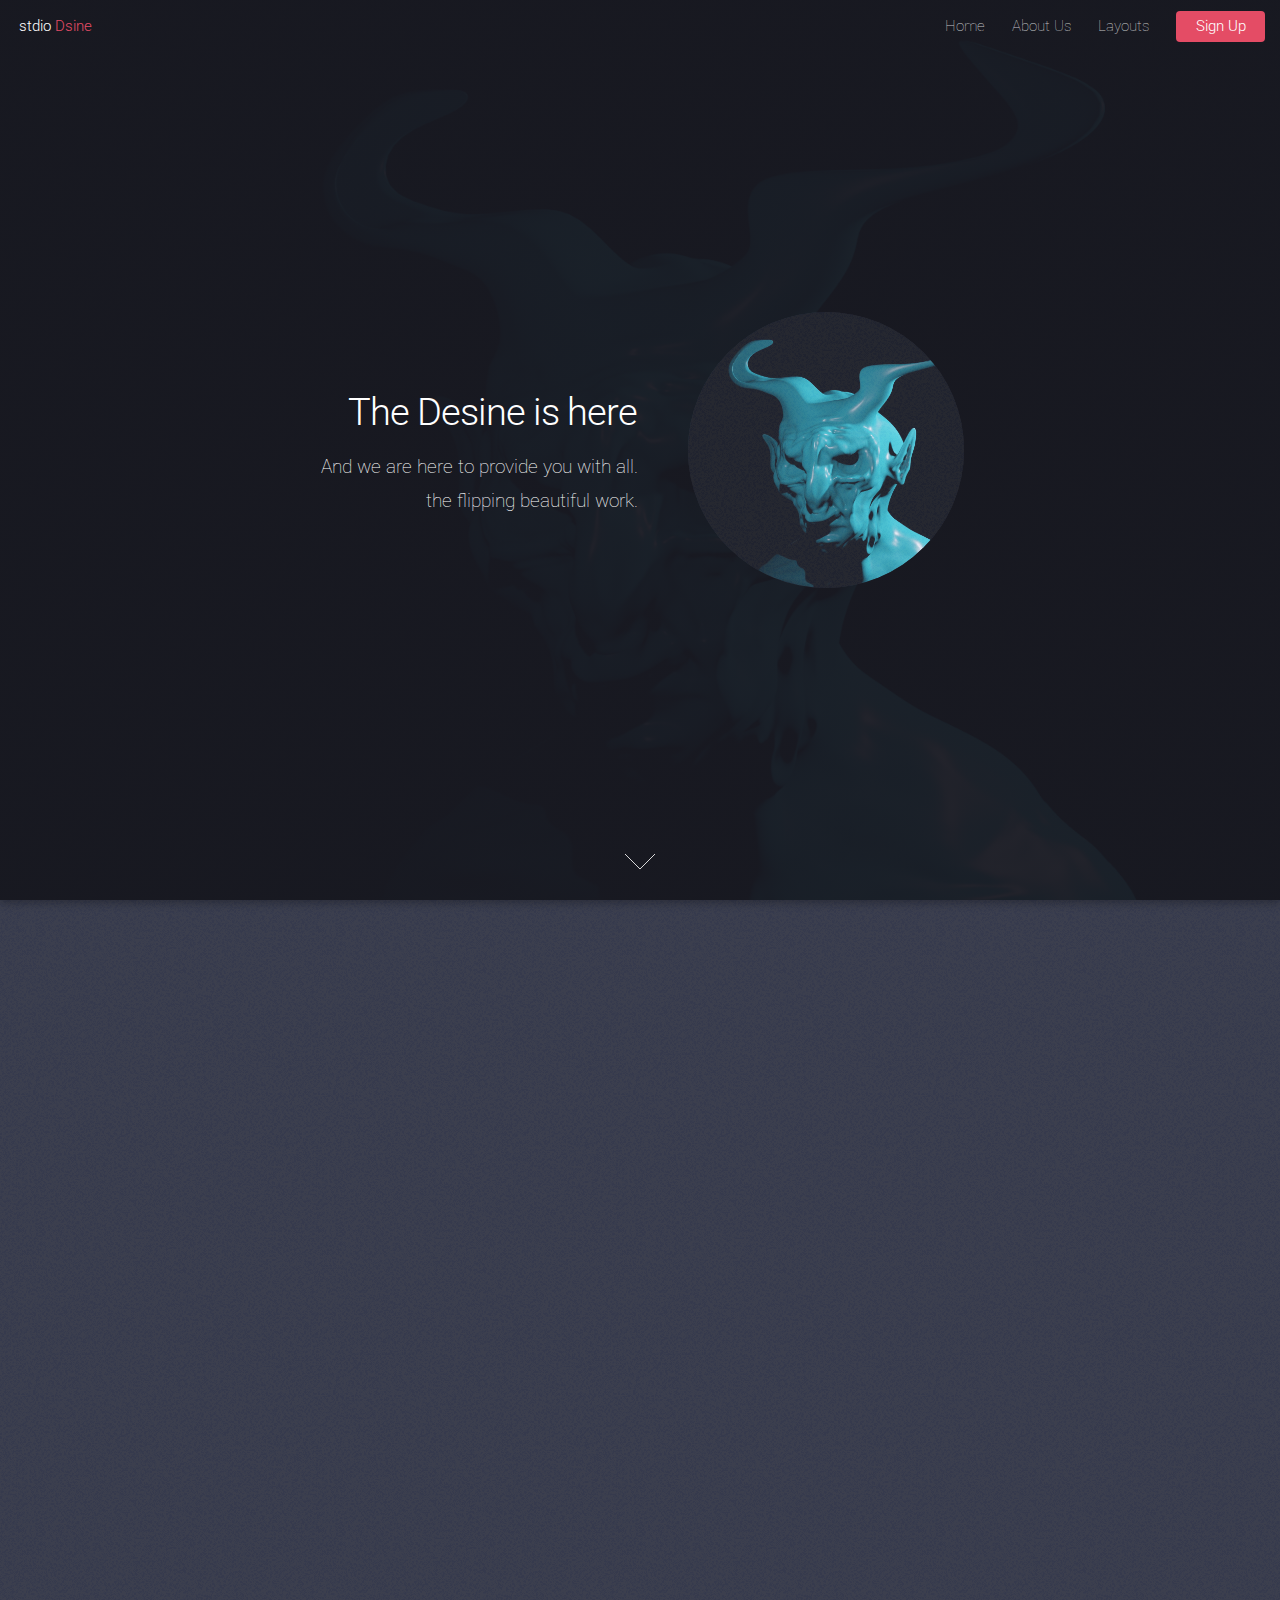
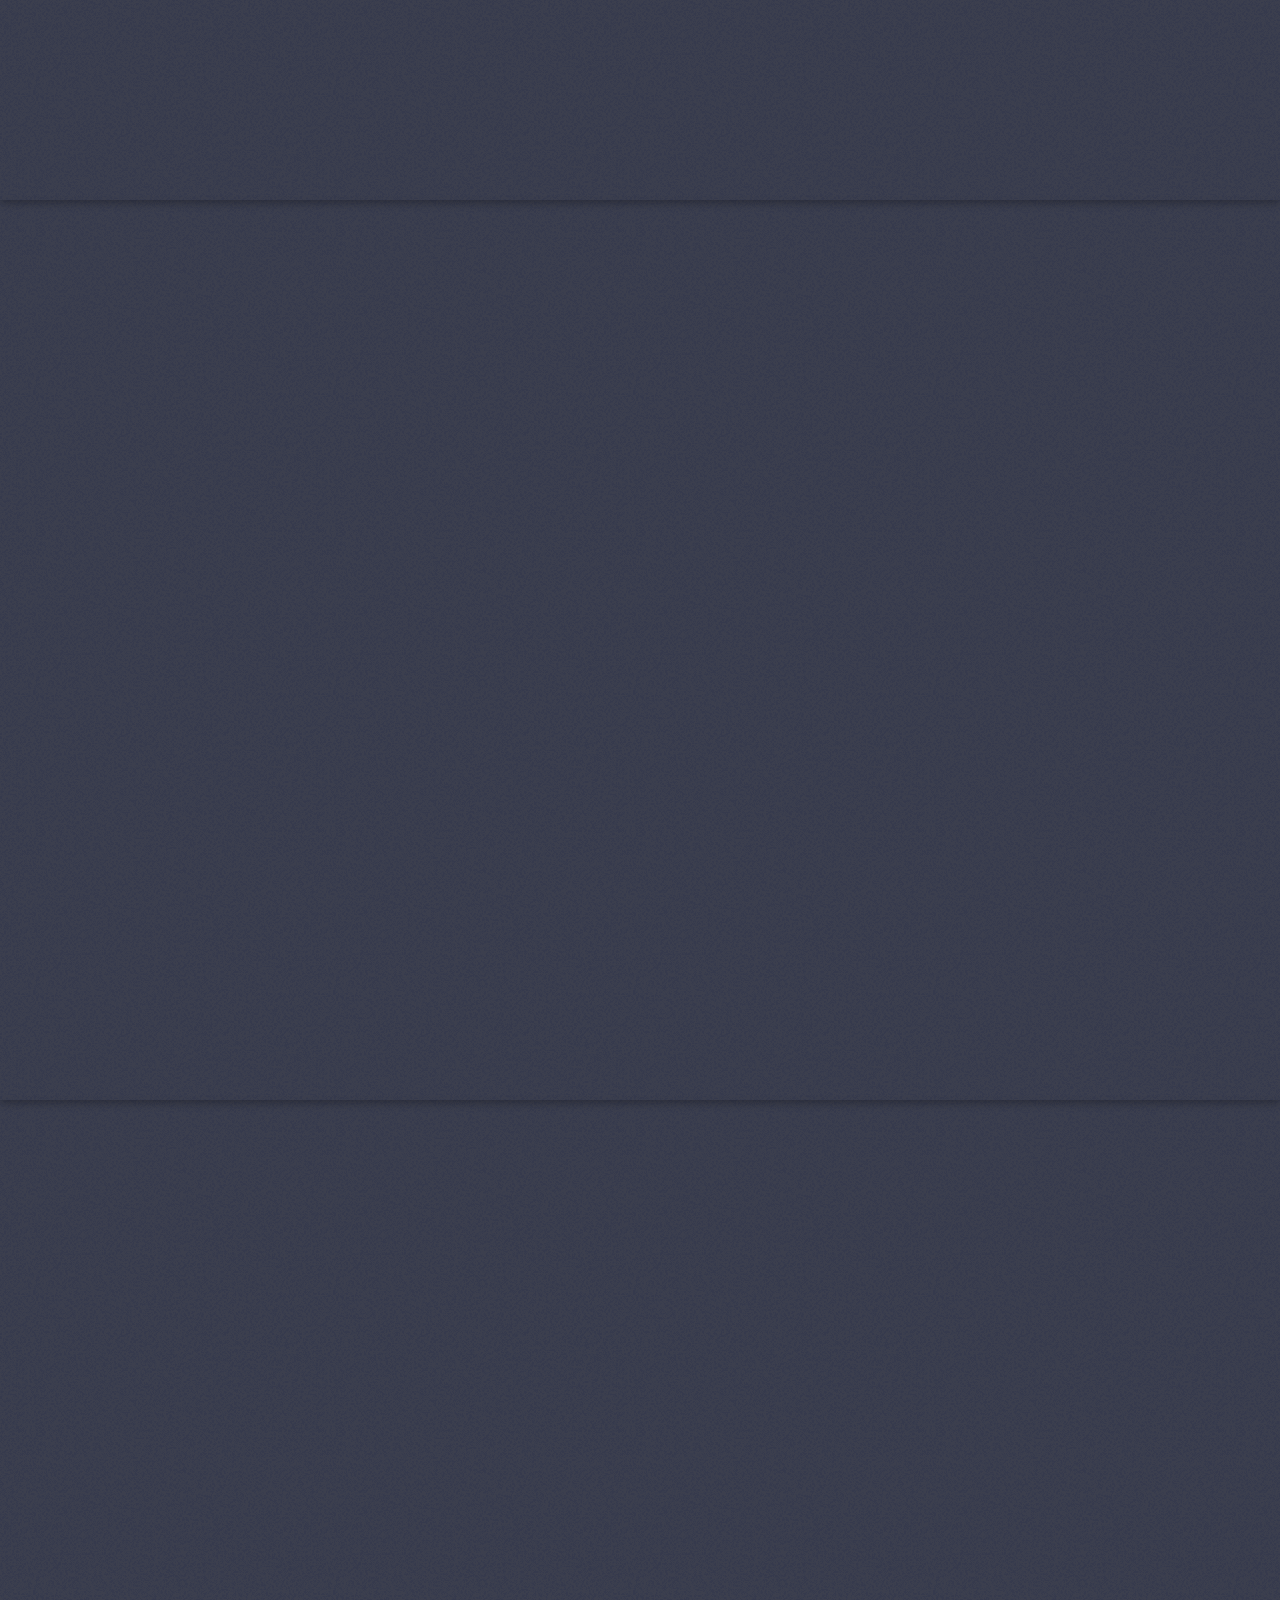
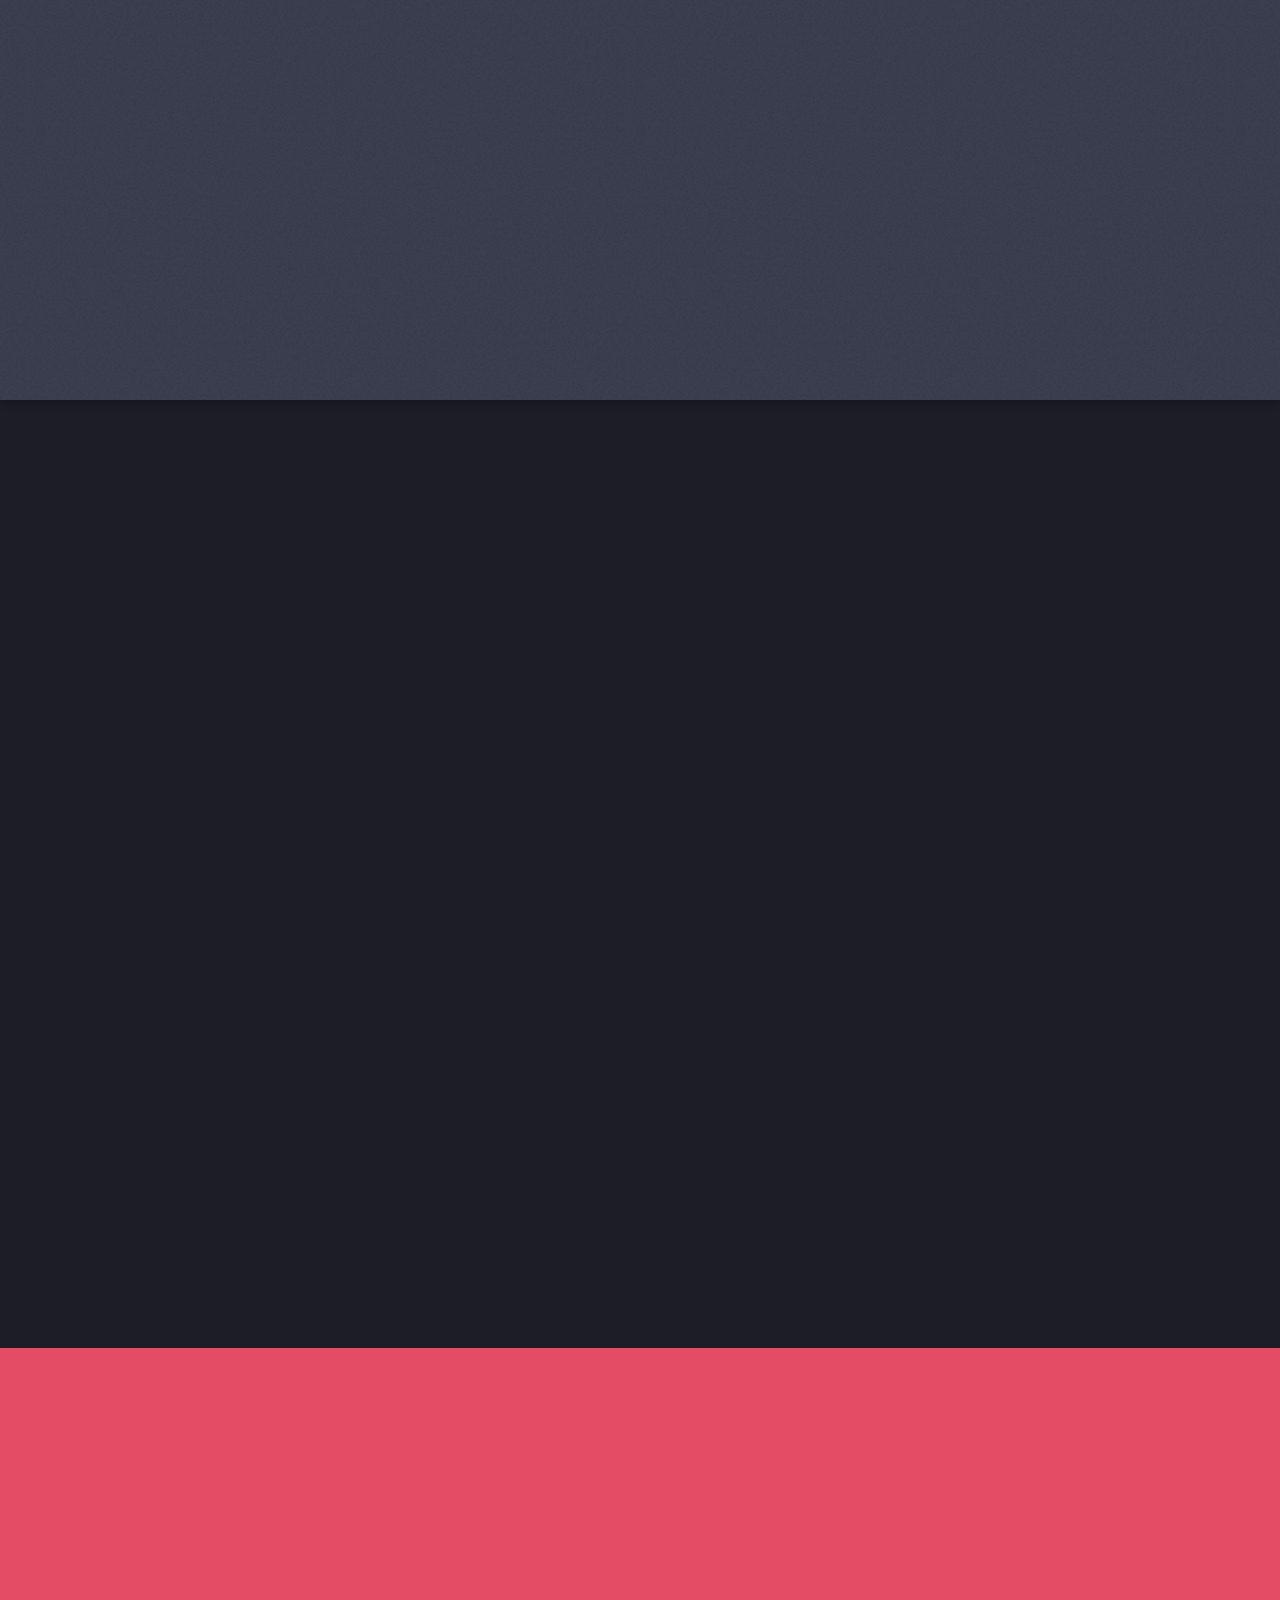
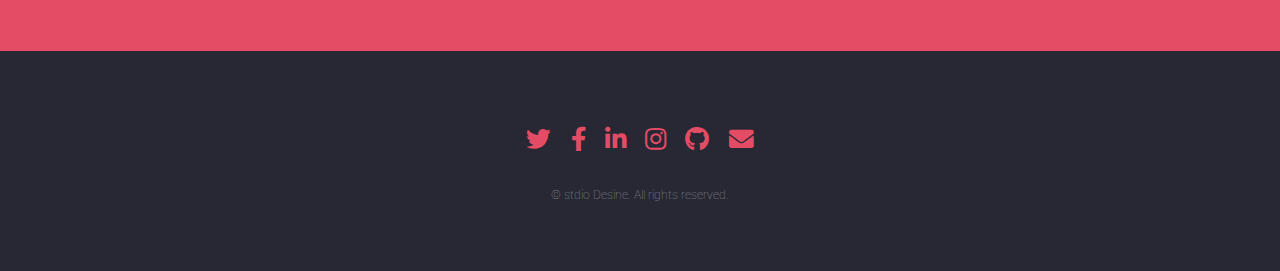
==== index.html @ 1086b734 "initial commit" ====
<!DOCTYPE HTML>
<html>
	<head>
		<title>stdio Dsine</title>
		<meta charset="utf-8" />
		<meta name="viewport" content="width=device-width, initial-scale=1, user-scalable=no" />
		<link rel="stylesheet" href="assets/css/main.css" />
		<noscript><link rel="stylesheet" href="assets/css/noscript.css" /></noscript>
	</head>
	<body class="is-preload landing">
		<div id="page-wrapper">

			<!-- Header -->
				<header id="header">
					<h1 id="logo"><a href="index.html">stdio <span style="color:#e44c65">Dsine</span></a></h1>
					<nav id="nav">
						<ul>
							<li><a href="index.html">Home</a></li>
							<li><a href="about.html">About Us</a></li>
							<li>
								<a href="#">Layouts</a>
								<ul>
									<li><a href="#">Submenu</a></li>
									<li>
										<a href="#">Submenu</a>
										<ul>
											<li><a href="#">Option 1</a></li>
											<li><a href="#">Option 2</a></li>
											<li><a href="#">Option 3</a></li>
											<li><a href="#">Option 4</a></li>
										</ul>
									</li>
								</ul>
							</li>
							<li><a href="#" class="button primary">Sign Up</a></li>
						</ul>
					</nav>
				</header>

			<!-- Banner -->
				<section id="banner">
					<div class="content">
						<header>
							<h2>The Desine is here</h2>
							<p>And we are here to provide you with all.<br />
							the flipping beautiful work.</p>
						</header>
						<span class="image"><img src="images/pic01.jpg" alt="" /></span>
					</div>
					<a href="#one" class="goto-next scrolly">Next</a>
				</section>

			<!-- One -->
				<section id="one" class="spotlight style1 bottom">
					<span class="image fit main"><img src="images/pic02.jpg" alt="" /></span>
					<div class="content">
						<div class="container">
							<div class="row">
								<div class="col-4 col-12-medium">
									<header>
										<h2>Our Legacy</h2>
										<p>a bit about the legacy of stdio Dsine</p>
									</header>
								</div>
								<div class="col-4 col-12-medium">
									<p>Feugiat accumsan lorem eu ac lorem amet sed accumsan donec.
									Blandit orci porttitor semper. Arcu phasellus tortor enim mi
									nisi praesent dolor adipiscing. Integer mi sed nascetur cep aliquet
									augue varius tempus lobortis porttitor accumsan consequat
									adipiscing lorem dolor.</p>
								</div>
								<div class="col-4 col-12-medium">
									<p>Morbi enim nascetur et placerat lorem sed iaculis neque ante
									adipiscing adipiscing metus massa. Blandit orci porttitor semper.
									Arcu phasellus tortor enim mi mi nisi praesent adipiscing. Integer
									mi sed nascetur cep aliquet augue varius tempus. Feugiat lorem
									ipsum dolor nullam.</p>
								</div>
							</div>
						</div>
					</div>
					<a href="#two" class="goto-next scrolly">Next</a>
				</section>

			<!-- Two -->
				<section id="two" class="spotlight style2 right">
					<span class="image fit main"><img src="images/pic03.jpg" alt="" /></span>
					<div class="content">
						<header>
							<h2>Our Recent Works</h2>
							<p>a bit about the recent works of stdio Dsine</p>
						</header>
						<p>Feugiat accumsan lorem eu ac lorem amet ac arcu phasellus tortor enim mi mi nisi praesent adipiscing. Integer mi sed nascetur cep aliquet augue varius tempus lobortis porttitor lorem et accumsan consequat adipiscing lorem.</p>
						<ul class="actions">
							<li><a href="#" class="button">Learn More</a></li>
						</ul>
					</div>
					<a href="#three" class="goto-next scrolly">Next</a>
				</section>

			<!-- Three -->
				<section id="three" class="spotlight style3 left">
					<span class="image fit main bottom"><img src="images/pic04.jpg" alt="" /></span>
					<div class="content">
						<header>
							<h2>Our Organisation</h2>
							<p>a bit about the organisation of stdio Dsine</p>
						</header>
						<p>Feugiat accumsan lorem eu ac lorem amet ac arcu phasellus tortor enim mi mi nisi praesent adipiscing. Integer mi sed nascetur cep aliquet augue varius tempus lobortis porttitor lorem et accumsan consequat adipiscing lorem.</p>
						<ul class="actions">
							<li><a href="#" class="button">Learn More</a></li>
						</ul>
					</div>
					<a href="#four" class="goto-next scrolly">Next</a>
				</section>

			<!-- Four -->
				<section id="four" class="wrapper style1 special fade-up">
					<div class="container">
						<header class="major">
							<h2>Our Services</h2>
							<p>a bit about the services of stdio Dsine</p>
						</header>
						<div class="box alt">
							<div class="row gtr-uniform">
								<section class="col-4 col-6-medium col-12-xsmall">
									<span class="icon solid alt major fa-chart-area"></span>
									<h3>Production</h3>
									<p>Feugiat accumsan lorem eu ac lorem amet accumsan donec. Blandit orci porttitor.</p>
								</section>
								<section class="col-4 col-6-medium col-12-xsmall">
									<span class="icon solid alt major fa-comment"></span>
									<h3>Post Production</h3>
									<p>Feugiat accumsan lorem eu ac lorem amet accumsan donec. Blandit orci porttitor.</p>
								</section>
								<section class="col-4 col-6-medium col-12-xsmall">
									<span class="icon solid alt major fa-flask"></span>
									<h3>Visual FX</h3>
									<p>Feugiat accumsan lorem eu ac lorem amet accumsan donec. Blandit orci porttitor.</p>
								</section>
								<section class="col-4 col-6-medium col-12-xsmall">
									<span class="icon solid alt major fa-paper-plane"></span>
									<h3>Mo-Cob</h3>
									<p>Feugiat accumsan lorem eu ac lorem amet accumsan donec. Blandit orci porttitor.</p>
								</section>
								<section class="col-4 col-6-medium col-12-xsmall">
									<span class="icon solid alt major fa-file"></span>
									<h3>Co-Working Space</h3>
									<p>Feugiat accumsan lorem eu ac lorem amet accumsan donec. Blandit orci porttitor.</p>
								</section>
								<section class="col-4 col-6-medium col-12-xsmall">
									<span class="icon solid alt major fa-lock"></span>
									<h3>Intelligence & AI</h3>
									<p>Feugiat accumsan lorem eu ac lorem amet accumsan donec. Blandit orci porttitor.</p>
								</section>
							</div>
						</div>
						<footer class="major">
							<ul class="actions special">
								<li><a href="#" class="button">Check Out</a></li>
							</ul>
						</footer>
					</div>
				</section>

			<!-- Five -->
				<section id="five" class="wrapper style2 special fade">
					<div class="container">
						<header>
							<h2>Get in Touch</h2>
							<p>You're more than Welcome to join us</p>
						</header>
						<form method="post" action="#" class="cta">
							<div class="row gtr-uniform gtr-50">
								<div class="col-8 col-12-xsmall"><input type="email" name="email" id="email" placeholder="Your Email Address" /></div>
								<div class="col-4 col-12-xsmall"><input type="submit" value="Get Started" class="fit primary" /></div>
							</div>
						</form>
					</div>
				</section>

			<!-- Footer -->
				<footer id="footer">
					<ul class="icons">
						<li><a href="#" class="icon brands fa-twitter"><span class="label">Twitter</span></a></li>
						<li><a href="#" class="icon brands fa-facebook-f"><span class="label">Facebook</span></a></li>
						<li><a href="#" class="icon brands fa-linkedin-in"><span class="label">LinkedIn</span></a></li>
						<li><a href="#" class="icon brands fa-instagram"><span class="label">Instagram</span></a></li>
						<li><a href="#" class="icon brands fa-github"><span class="label">GitHub</span></a></li>
						<li><a href="#" class="icon solid fa-envelope"><span class="label">Email</span></a></li>
					</ul>
					<ul class="copyright">
						<li>&copy; stdio Desine. All rights reserved.</li>
					</ul>
				</footer>

		</div>

		<!-- Scripts -->
			<script src="assets/js/jquery.min.js"></script>
			<script src="assets/js/jquery.scrolly.min.js"></script>
			<script src="assets/js/jquery.dropotron.min.js"></script>
			<script src="assets/js/jquery.scrollex.min.js"></script>
			<script src="assets/js/browser.min.js"></script>
			<script src="assets/js/breakpoints.min.js"></script>
			<script src="assets/js/util.js"></script>
			<script src="assets/js/main.js"></script>

	</body>
</html>
---- assets/css/main.css ----
@import url("fontawesome-all.min.css");
@import url("https://fonts.googleapis.com/css?family=Roboto:100,300,100italic,300italic");

html, body, div, span, applet, object,
iframe, h1, h2, h3, h4, h5, h6, p, blockquote,
pre, a, abbr, acronym, address, big, cite,
code, del, dfn, em, img, ins, kbd, q, s, samp,
small, strike, strong, sub, sup, tt, var, b,
u, i, center, dl, dt, dd, ol, ul, li, fieldset,
form, label, legend, table, caption, tbody,
tfoot, thead, tr, th, td, article, aside,
canvas, details, embed, figure, figcaption,
footer, header, hgroup, menu, nav, output, ruby,
section, summary, time, mark, audio, video {
	margin: 0;
	padding: 0;
	border: 0;
	font-size: 100%;
	font: inherit;
	vertical-align: baseline;}

article, aside, details, figcaption, figure,
footer, header, hgroup, menu, nav, section {
	display: block;}

body {
	line-height: 1;
}

ol, ul {
	list-style: none;
}

blockquote, q {
	quotes: none;
}

	blockquote:before, blockquote:after, q:before, q:after {
		content: '';
		content: none;
	}

table {
	border-collapse: collapse;
	border-spacing: 0;
}

body {
	-webkit-text-size-adjust: none;
}

mark {
	background-color: transparent;
	color: inherit;
}

input::-moz-focus-inner {
	border: 0;
	padding: 0;
}

input, select, textarea {
	-moz-appearance: none;
	-webkit-appearance: none;
	-ms-appearance: none;
	appearance: none;
}

/* Basic */

	html {
		box-sizing: border-box;
	}

	*, *:before, *:after {
		box-sizing: inherit;
	}

	html, body {
		background: #1c1d26;
	}

	body.is-preload *, body.is-preload *:before, body.is-preload *:after {
		-moz-animation: none !important;
		-webkit-animation: none !important;
		-ms-animation: none !important;
		animation: none !important;
		-moz-transition: none !important;
		-webkit-transition: none !important;
		-ms-transition: none !important;
		transition: none !important;
	}

	body, input, select, textarea {
		color: rgba(255, 255, 255, 0.75);
		font-family: "Roboto", Helvetica, sans-serif;
		font-size: 15pt;
		font-weight: 100;
		line-height: 1.75em;
	}

	a {
		-moz-transition: border-color 0.2s ease-in-out, color 0.2s ease-in-out;
		-webkit-transition: border-color 0.2s ease-in-out, color 0.2s ease-in-out;
		-ms-transition: border-color 0.2s ease-in-out, color 0.2s ease-in-out;
		transition: border-color 0.2s ease-in-out, color 0.2s ease-in-out;
		border-bottom: dotted 1px;
		color: #e44c65;
		text-decoration: none;
	}

		a:hover {
			color: #e44c65 !important;
			border-bottom-color: transparent;
		}

	strong, b {
		color: #ffffff;
		font-weight: 300;
	}

	em, i {
		font-style: italic;
	}

	p {
		margin: 0 0 2em 0;
	}

	h1, h2, h3, h4, h5, h6 {
		color: #ffffff;
		font-weight: 300;
		line-height: 1em;
		margin: 0 0 1em 0;
	}

		h1 a, h2 a, h3 a, h4 a, h5 a, h6 a {
			color: inherit;
			border: 0;
		}

	h2 {
		font-size: 2em;
		line-height: 1.5em;
		letter-spacing: -0.025em;
	}

	h3 {
		font-size: 1.35em;
		line-height: 1.5em;
	}

	h4 {
		font-size: 1.1em;
		line-height: 1.5em;
	}

	h5 {
		font-size: 0.9em;
		line-height: 1.5em;
	}

	h6 {
		font-size: 0.7em;
		line-height: 1.5em;
	}

	sub {
		font-size: 0.8em;
		position: relative;
		top: 0.5em;
	}

	sup {
		font-size: 0.8em;
		position: relative;
		top: -0.5em;
	}

	hr {
		border: 0;
		border-bottom: solid 1px rgba(255, 255, 255, 0.3);
		margin: 3em 0;
	}

		hr.major {
			margin: 4em 0;
		}

	blockquote {
		border-left: solid 4px rgba(255, 255, 255, 0.3);
		font-style: italic;
		margin: 0 0 2em 0;
		padding: 0.5em 0 0.5em 2em;
	}

	code {
		background: rgba(255, 255, 255, 0.075);
		border-radius: 4px;
		font-family: "Courier New", monospace;
		font-size: 0.9em;
		margin: 0 0.25em;
		padding: 0.25em 0.65em;
	}

	pre {
		-webkit-overflow-scrolling: touch;
		font-family: "Courier New", monospace;
		font-size: 0.9em;
		margin: 0 0 2em 0;
	}

		pre code {
			display: block;
			line-height: 1.75em;
			padding: 1em 1.5em;
			overflow-x: auto;
		}

	.align-left {
		text-align: left;
	}

	.align-center {
		text-align: center;
	}

	.align-right {
		text-align: right;
	}

/* Loader */

	@-moz-keyframes spinner-show {
		0% {
			opacity: 0;
		}

		100% {
			opacity: 1;
		}
	}

	@-webkit-keyframes spinner-show {
		0% {
			opacity: 0;
		}

		100% {
			opacity: 1;
		}
	}

	@-ms-keyframes spinner-show {
		0% {
			opacity: 0;
		}

		100% {
			opacity: 1;
		}
	}

	@keyframes spinner-show {
		0% {
			opacity: 0;
		}

		100% {
			opacity: 1;
		}
	}

	@-moz-keyframes spinner-hide {
		0% {
			color: rgba(255, 255, 255, 0.15);
			z-index: 100001;
			-moz-transform: scale(1) rotate(0deg);
			-webkit-transform: scale(1) rotate(0deg);
			-ms-transform: scale(1) rotate(0deg);
			transform: scale(1) rotate(0deg);
		}

		99% {
			color: #1c1d26;
			z-index: 100001;
			-moz-transform: scale(0.5) rotate(360deg);
			-webkit-transform: scale(0.5) rotate(360deg);
			-ms-transform: scale(0.5) rotate(360deg);
			transform: scale(0.5) rotate(360deg);
		}

		100% {
			color: #1c1d26;
			z-index: -1;
			-moz-transform: scale(0.5) rotate(360deg);
			-webkit-transform: scale(0.5) rotate(360deg);
			-ms-transform: scale(0.5) rotate(360deg);
			transform: scale(0.5) rotate(360deg);
		}
	}

	@-webkit-keyframes spinner-hide {
		0% {
			color: rgba(255, 255, 255, 0.15);
			z-index: 100001;
			-moz-transform: scale(1) rotate(0deg);
			-webkit-transform: scale(1) rotate(0deg);
			-ms-transform: scale(1) rotate(0deg);
			transform: scale(1) rotate(0deg);
		}

		99% {
			color: #1c1d26;
			z-index: 100001;
			-moz-transform: scale(0.5) rotate(360deg);
			-webkit-transform: scale(0.5) rotate(360deg);
			-ms-transform: scale(0.5) rotate(360deg);
			transform: scale(0.5) rotate(360deg);
		}

		100% {
			color: #1c1d26;
			z-index: -1;
			-moz-transform: scale(0.5) rotate(360deg);
			-webkit-transform: scale(0.5) rotate(360deg);
			-ms-transform: scale(0.5) rotate(360deg);
			transform: scale(0.5) rotate(360deg);
		}
	}

	@-ms-keyframes spinner-hide {
		0% {
			color: rgba(255, 255, 255, 0.15);
			z-index: 100001;
			-moz-transform: scale(1) rotate(0deg);
			-webkit-transform: scale(1) rotate(0deg);
			-ms-transform: scale(1) rotate(0deg);
			transform: scale(1) rotate(0deg);
		}

		99% {
			color: #1c1d26;
			z-index: 100001;
			-moz-transform: scale(0.5) rotate(360deg);
			-webkit-transform: scale(0.5) rotate(360deg);
			-ms-transform: scale(0.5) rotate(360deg);
			transform: scale(0.5) rotate(360deg);
		}

		100% {
			color: #1c1d26;
			z-index: -1;
			-moz-transform: scale(0.5) rotate(360deg);
			-webkit-transform: scale(0.5) rotate(360deg);
			-ms-transform: scale(0.5) rotate(360deg);
			transform: scale(0.5) rotate(360deg);
		}
	}

	@keyframes spinner-hide {
		0% {
			color: rgba(255, 255, 255, 0.15);
			z-index: 100001;
			-moz-transform: scale(1) rotate(0deg);
			-webkit-transform: scale(1) rotate(0deg);
			-ms-transform: scale(1) rotate(0deg);
			transform: scale(1) rotate(0deg);
		}

		99% {
			color: #1c1d26;
			z-index: 100001;
			-moz-transform: scale(0.5) rotate(360deg);
			-webkit-transform: scale(0.5) rotate(360deg);
			-ms-transform: scale(0.5) rotate(360deg);
			transform: scale(0.5) rotate(360deg);
		}

		100% {
			color: #1c1d26;
			z-index: -1;
			-moz-transform: scale(0.5) rotate(360deg);
			-webkit-transform: scale(0.5) rotate(360deg);
			-ms-transform: scale(0.5) rotate(360deg);
			transform: scale(0.5) rotate(360deg);
		}
	}

	@-moz-keyframes spinner-rotate {
		0% {
			-moz-transform: scale(1) rotate(0deg);
			-webkit-transform: scale(1) rotate(0deg);
			-ms-transform: scale(1) rotate(0deg);
			transform: scale(1) rotate(0deg);
		}

		100% {
			-moz-transform: scale(1) rotate(360deg);
			-webkit-transform: scale(1) rotate(360deg);
			-ms-transform: scale(1) rotate(360deg);
			transform: scale(1) rotate(360deg);
		}
	}

	@-webkit-keyframes spinner-rotate {
		0% {
			-moz-transform: scale(1) rotate(0deg);
			-webkit-transform: scale(1) rotate(0deg);
			-ms-transform: scale(1) rotate(0deg);
			transform: scale(1) rotate(0deg);
		}

		100% {
			-moz-transform: scale(1) rotate(360deg);
			-webkit-transform: scale(1) rotate(360deg);
			-ms-transform: scale(1) rotate(360deg);
			transform: scale(1) rotate(360deg);
		}
	}

	@-ms-keyframes spinner-rotate {
		0% {
			-moz-transform: scale(1) rotate(0deg);
			-webkit-transform: scale(1) rotate(0deg);
			-ms-transform: scale(1) rotate(0deg);
			transform: scale(1) rotate(0deg);
		}

		100% {
			-moz-transform: scale(1) rotate(360deg);
			-webkit-transform: scale(1) rotate(360deg);
			-ms-transform: scale(1) rotate(360deg);
			transform: scale(1) rotate(360deg);
		}
	}

	@keyframes spinner-rotate {
		0% {
			-moz-transform: scale(1) rotate(0deg);
			-webkit-transform: scale(1) rotate(0deg);
			-ms-transform: scale(1) rotate(0deg);
			transform: scale(1) rotate(0deg);
		}

		100% {
			-moz-transform: scale(1) rotate(360deg);
			-webkit-transform: scale(1) rotate(360deg);
			-ms-transform: scale(1) rotate(360deg);
			transform: scale(1) rotate(360deg);
		}
	}

	@-moz-keyframes overlay-hide {
		0% {
			opacity: 1;
			z-index: 100000;
		}

		15% {
			opacity: 1;
			z-index: 100000;
		}

		99% {
			opacity: 0;
			z-index: 100000;
		}

		100% {
			opacity: 0;
			z-index: -1;
		}
	}

	@-webkit-keyframes overlay-hide {
		0% {
			opacity: 1;
			z-index: 100000;
		}

		15% {
			opacity: 1;
			z-index: 100000;
		}

		99% {
			opacity: 0;
			z-index: 100000;
		}

		100% {
			opacity: 0;
			z-index: -1;
		}
	}

	@-ms-keyframes overlay-hide {
		0% {
			opacity: 1;
			z-index: 100000;
		}

		15% {
			opacity: 1;
			z-index: 100000;
		}

		99% {
			opacity: 0;
			z-index: 100000;
		}

		100% {
			opacity: 0;
			z-index: -1;
		}
	}

	@keyframes overlay-hide {
		0% {
			opacity: 1;
			z-index: 100000;
		}

		15% {
			opacity: 1;
			z-index: 100000;
		}

		99% {
			opacity: 0;
			z-index: 100000;
		}

		100% {
			opacity: 0;
			z-index: -1;
		}
	}

	body.landing {
		text-decoration: none;
	}

		body.landing:before {
			-moz-osx-font-smoothing: grayscale;
			-webkit-font-smoothing: antialiased;
			display: inline-block;
			font-style: normal;
			font-variant: normal;
			text-rendering: auto;
			line-height: 1;
			text-transform: none !important;
			font-family: 'Font Awesome 5 Free';
			font-weight: 900;
		}

		body.landing:before {
			-moz-animation: spinner-show 1.5s 1 0.25s ease forwards, spinner-hide 0.25s ease-in-out forwards !important;
			-webkit-animation: spinner-show 1.5s 1 0.25s ease forwards, spinner-hide 0.25s ease-in-out forwards !important;
			-ms-animation: spinner-show 1.5s 1 0.25s ease forwards, spinner-hide 0.25s ease-in-out forwards !important;
			animation: spinner-show 1.5s 1 0.25s ease forwards, spinner-hide 0.25s ease-in-out forwards !important;
			-moz-transform-origin: 50% 50%;
			-webkit-transform-origin: 50% 50%;
			-ms-transform-origin: 50% 50%;
			transform-origin: 50% 50%;
			color: rgba(255, 255, 255, 0.15);
			content: '\f1ce';
			cursor: default;
			display: block;
			font-size: 2em;
			height: 2em;
			left: 50%;
			line-height: 2em;
			margin: -1em 0 0 -1em;
			opacity: 0;
			position: fixed;
			text-align: center;
			top: 50%;
			width: 2em;
			z-index: -1;
		}

		body.landing:after {
			-moz-animation: overlay-hide 1.5s ease-in forwards !important;
			-webkit-animation: overlay-hide 1.5s ease-in forwards !important;
			-ms-animation: overlay-hide 1.5s ease-in forwards !important;
			animation: overlay-hide 1.5s ease-in forwards !important;
			background: #1c1d26;
			content: '';
			display: block;
			height: 100%;
			left: 0;
			opacity: 0;
			position: fixed;
			top: 0;
			width: 100%;
			z-index: -1;
		}

		body.landing.is-preload:before {
			-moz-animation: spinner-show 1.5s 1 0.25s ease forwards, spinner-rotate 0.75s infinite linear !important;
			-webkit-animation: spinner-show 1.5s 1 0.25s ease forwards, spinner-rotate 0.75s infinite linear !important;
			-ms-animation: spinner-show 1.5s 1 0.25s ease forwards, spinner-rotate 0.75s infinite linear !important;
			animation: spinner-show 1.5s 1 0.25s ease forwards, spinner-rotate 0.75s infinite linear !important;
			z-index: 100001;
		}

		body.landing.is-preload:after {
			-moz-animation: none !important;
			-webkit-animation: none !important;
			-ms-animation: none !important;
			animation: none !important;
			opacity: 1;
			z-index: 100000;
		}

	@media (-webkit-min-device-pixel-ratio: 2) {

		body.landing:before {
			line-height: 2.025em;
		}

	}

/* Container */

	.container {
		margin: 0 auto;
		max-width: calc(100% - 4em);
		width: 70em;
	}

		.container.xsmall {
			width: 17.5em;
		}

		.container.small {
			width: 35em;
		}

		.container.medium {
			width: 52.5em;
		}

		.container.large {
			width: 87.5em;
		}

		.container.xlarge {
			width: 105em;
		}

		.container.max {
			width: 100%;
		}

		@media screen and (max-width: 1280px) {

			.container {
				width: 90%;
				max-width: 100%;
			}

		}

		@media screen and (max-width: 980px) {

			.container {
				width: 100% !important;
			}

		}

/* Row */

	.row {
		display: flex;
		flex-wrap: wrap;
		box-sizing: border-box;
		align-items: stretch;
	}

		.row > * {
			box-sizing: border-box;
		}

		.row.gtr-uniform > * > :last-child {
			margin-bottom: 0;
		}

		.row.aln-left {
			justify-content: flex-start;
		}

		.row.aln-center {
			justify-content: center;
		}

		.row.aln-right {
			justify-content: flex-end;
		}

		.row.aln-top {
			align-items: flex-start;
		}

		.row.aln-middle {
			align-items: center;
		}

		.row.aln-bottom {
			align-items: flex-end;
		}

		.row > .imp {
			order: -1;
		}

		.row > .col-1 {
			width: 8.33333%;
		}

		.row > .off-1 {
			margin-left: 8.33333%;
		}

		.row > .col-2 {
			width: 16.66667%;
		}

		.row > .off-2 {
			margin-left: 16.66667%;
		}

		.row > .col-3 {
			width: 25%;
		}

		.row > .off-3 {
			margin-left: 25%;
		}

		.row > .col-4 {
			width: 33.33333%;
		}

		.row > .off-4 {
			margin-left: 33.33333%;
		}

		.row > .col-5 {
			width: 41.66667%;
		}

		.row > .off-5 {
			margin-left: 41.66667%;
		}

		.row > .col-6 {
			width: 50%;
		}

		.row > .off-6 {
			margin-left: 50%;
		}

		.row > .col-7 {
			width: 58.33333%;
		}

		.row > .off-7 {
			margin-left: 58.33333%;
		}

		.row > .col-8 {
			width: 66.66667%;
		}

		.row > .off-8 {
			margin-left: 66.66667%;
		}

		.row > .col-9 {
			width: 75%;
		}

		.row > .off-9 {
			margin-left: 75%;
		}

		.row > .col-10 {
			width: 83.33333%;
		}

		.row > .off-10 {
			margin-left: 83.33333%;
		}

		.row > .col-11 {
			width: 91.66667%;
		}

		.row > .off-11 {
			margin-left: 91.66667%;
		}

		.row > .col-12 {
			width: 100%;
		}

		.row > .off-12 {
			margin-left: 100%;
		}

		.row.gtr-0 {
			margin-top: 0;
			margin-left: 0em;
		}

			.row.gtr-0 > * {
				padding: 0 0 0 0em;
			}

			.row.gtr-0.gtr-uniform {
				margin-top: 0em;
			}

				.row.gtr-0.gtr-uniform > * {
					padding-top: 0em;
				}

		.row.gtr-25 {
			margin-top: 0;
			margin-left: -0.625em;
		}

			.row.gtr-25 > * {
				padding: 0 0 0 0.625em;
			}

			.row.gtr-25.gtr-uniform {
				margin-top: -0.625em;
			}

				.row.gtr-25.gtr-uniform > * {
					padding-top: 0.625em;
				}

		.row.gtr-50 {
			margin-top: 0;
			margin-left: -1.25em;
		}

			.row.gtr-50 > * {
				padding: 0 0 0 1.25em;
			}

			.row.gtr-50.gtr-uniform {
				margin-top: -1.25em;
			}

				.row.gtr-50.gtr-uniform > * {
					padding-top: 1.25em;
				}

		.row {
			margin-top: 0;
			margin-left: -2.5em;
		}

			.row > * {
				padding: 0 0 0 2.5em;
			}

			.row.gtr-uniform {
				margin-top: -2.5em;
			}

				.row.gtr-uniform > * {
					padding-top: 2.5em;
				}

		.row.gtr-150 {
			margin-top: 0;
			margin-left: -3.75em;
		}

			.row.gtr-150 > * {
				padding: 0 0 0 3.75em;
			}

			.row.gtr-150.gtr-uniform {
				margin-top: -3.75em;
			}

				.row.gtr-150.gtr-uniform > * {
					padding-top: 3.75em;
				}

		.row.gtr-200 {
			margin-top: 0;
			margin-left: -5em;
		}

			.row.gtr-200 > * {
				padding: 0 0 0 5em;
			}

			.row.gtr-200.gtr-uniform {
				margin-top: -5em;
			}

				.row.gtr-200.gtr-uniform > * {
					padding-top: 5em;
				}

		@media screen and (max-width: 1680px) {

			.row {
				display: flex;
				flex-wrap: wrap;
				box-sizing: border-box;
				align-items: stretch;
			}

				.row > * {
					box-sizing: border-box;
				}

				.row.gtr-uniform > * > :last-child {
					margin-bottom: 0;
				}

				.row.aln-left {
					justify-content: flex-start;
				}

				.row.aln-center {
					justify-content: center;
				}

				.row.aln-right {
					justify-content: flex-end;
				}

				.row.aln-top {
					align-items: flex-start;
				}

				.row.aln-middle {
					align-items: center;
				}

				.row.aln-bottom {
					align-items: flex-end;
				}

				.row > .imp-xlarge {
					order: -1;
				}

				.row > .col-1-xlarge {
					width: 8.33333%;
				}

				.row > .off-1-xlarge {
					margin-left: 8.33333%;
				}

				.row > .col-2-xlarge {
					width: 16.66667%;
				}

				.row > .off-2-xlarge {
					margin-left: 16.66667%;
				}

				.row > .col-3-xlarge {
					width: 25%;
				}

				.row > .off-3-xlarge {
					margin-left: 25%;
				}

				.row > .col-4-xlarge {
					width: 33.33333%;
				}

				.row > .off-4-xlarge {
					margin-left: 33.33333%;
				}

				.row > .col-5-xlarge {
					width: 41.66667%;
				}

				.row > .off-5-xlarge {
					margin-left: 41.66667%;
				}

				.row > .col-6-xlarge {
					width: 50%;
				}

				.row > .off-6-xlarge {
					margin-left: 50%;
				}

				.row > .col-7-xlarge {
					width: 58.33333%;
				}

				.row > .off-7-xlarge {
					margin-left: 58.33333%;
				}

				.row > .col-8-xlarge {
					width: 66.66667%;
				}

				.row > .off-8-xlarge {
					margin-left: 66.66667%;
				}

				.row > .col-9-xlarge {
					width: 75%;
				}

				.row > .off-9-xlarge {
					margin-left: 75%;
				}

				.row > .col-10-xlarge {
					width: 83.33333%;
				}

				.row > .off-10-xlarge {
					margin-left: 83.33333%;
				}

				.row > .col-11-xlarge {
					width: 91.66667%;
				}

				.row > .off-11-xlarge {
					margin-left: 91.66667%;
				}

				.row > .col-12-xlarge {
					width: 100%;
				}

				.row > .off-12-xlarge {
					margin-left: 100%;
				}

				.row.gtr-0 {
					margin-top: 0;
					margin-left: 0em;
				}

					.row.gtr-0 > * {
						padding: 0 0 0 0em;
					}

					.row.gtr-0.gtr-uniform {
						margin-top: 0em;
					}

						.row.gtr-0.gtr-uniform > * {
							padding-top: 0em;
						}

				.row.gtr-25 {
					margin-top: 0;
					margin-left: -0.625em;
				}

					.row.gtr-25 > * {
						padding: 0 0 0 0.625em;
					}

					.row.gtr-25.gtr-uniform {
						margin-top: -0.625em;
					}

						.row.gtr-25.gtr-uniform > * {
							padding-top: 0.625em;
						}

				.row.gtr-50 {
					margin-top: 0;
					margin-left: -1.25em;
				}

					.row.gtr-50 > * {
						padding: 0 0 0 1.25em;
					}

					.row.gtr-50.gtr-uniform {
						margin-top: -1.25em;
					}

						.row.gtr-50.gtr-uniform > * {
							padding-top: 1.25em;
						}

				.row {
					margin-top: 0;
					margin-left: -2.5em;
				}

					.row > * {
						padding: 0 0 0 2.5em;
					}

					.row.gtr-uniform {
						margin-top: -2.5em;
					}

						.row.gtr-uniform > * {
							padding-top: 2.5em;
						}

				.row.gtr-150 {
					margin-top: 0;
					margin-left: -3.75em;
				}

					.row.gtr-150 > * {
						padding: 0 0 0 3.75em;
					}

					.row.gtr-150.gtr-uniform {
						margin-top: -3.75em;
					}

						.row.gtr-150.gtr-uniform > * {
							padding-top: 3.75em;
						}

				.row.gtr-200 {
					margin-top: 0;
					margin-left: -5em;
				}

					.row.gtr-200 > * {
						padding: 0 0 0 5em;
					}

					.row.gtr-200.gtr-uniform {
						margin-top: -5em;
					}

						.row.gtr-200.gtr-uniform > * {
							padding-top: 5em;
						}

		}

		@media screen and (max-width: 1280px) {

			.row {
				display: flex;
				flex-wrap: wrap;
				box-sizing: border-box;
				align-items: stretch;
			}

				.row > * {
					box-sizing: border-box;
				}

				.row.gtr-uniform > * > :last-child {
					margin-bottom: 0;
				}

				.row.aln-left {
					justify-content: flex-start;
				}

				.row.aln-center {
					justify-content: center;
				}

				.row.aln-right {
					justify-content: flex-end;
				}

				.row.aln-top {
					align-items: flex-start;
				}

				.row.aln-middle {
					align-items: center;
				}

				.row.aln-bottom {
					align-items: flex-end;
				}

				.row > .imp-large {
					order: -1;
				}

				.row > .col-1-large {
					width: 8.33333%;
				}

				.row > .off-1-large {
					margin-left: 8.33333%;
				}

				.row > .col-2-large {
					width: 16.66667%;
				}

				.row > .off-2-large {
					margin-left: 16.66667%;
				}

				.row > .col-3-large {
					width: 25%;
				}

				.row > .off-3-large {
					margin-left: 25%;
				}

				.row > .col-4-large {
					width: 33.33333%;
				}

				.row > .off-4-large {
					margin-left: 33.33333%;
				}

				.row > .col-5-large {
					width: 41.66667%;
				}

				.row > .off-5-large {
					margin-left: 41.66667%;
				}

				.row > .col-6-large {
					width: 50%;
				}

				.row > .off-6-large {
					margin-left: 50%;
				}

				.row > .col-7-large {
					width: 58.33333%;
				}

				.row > .off-7-large {
					margin-left: 58.33333%;
				}

				.row > .col-8-large {
					width: 66.66667%;
				}

				.row > .off-8-large {
					margin-left: 66.66667%;
				}

				.row > .col-9-large {
					width: 75%;
				}

				.row > .off-9-large {
					margin-left: 75%;
				}

				.row > .col-10-large {
					width: 83.33333%;
				}

				.row > .off-10-large {
					margin-left: 83.33333%;
				}

				.row > .col-11-large {
					width: 91.66667%;
				}

				.row > .off-11-large {
					margin-left: 91.66667%;
				}

				.row > .col-12-large {
					width: 100%;
				}

				.row > .off-12-large {
					margin-left: 100%;
				}

				.row.gtr-0 {
					margin-top: 0;
					margin-left: 0em;
				}

					.row.gtr-0 > * {
						padding: 0 0 0 0em;
					}

					.row.gtr-0.gtr-uniform {
						margin-top: 0em;
					}

						.row.gtr-0.gtr-uniform > * {
							padding-top: 0em;
						}

				.row.gtr-25 {
					margin-top: 0;
					margin-left: -0.625em;
				}

					.row.gtr-25 > * {
						padding: 0 0 0 0.625em;
					}

					.row.gtr-25.gtr-uniform {
						margin-top: -0.625em;
					}

						.row.gtr-25.gtr-uniform > * {
							padding-top: 0.625em;
						}

				.row.gtr-50 {
					margin-top: 0;
					margin-left: -1.25em;
				}

					.row.gtr-50 > * {
						padding: 0 0 0 1.25em;
					}

					.row.gtr-50.gtr-uniform {
						margin-top: -1.25em;
					}

						.row.gtr-50.gtr-uniform > * {
							padding-top: 1.25em;
						}

				.row {
					margin-top: 0;
					margin-left: -2.5em;
				}

					.row > * {
						padding: 0 0 0 2.5em;
					}

					.row.gtr-uniform {
						margin-top: -2.5em;
					}

						.row.gtr-uniform > * {
							padding-top: 2.5em;
						}

				.row.gtr-150 {
					margin-top: 0;
					margin-left: -3.75em;
				}

					.row.gtr-150 > * {
						padding: 0 0 0 3.75em;
					}

					.row.gtr-150.gtr-uniform {
						margin-top: -3.75em;
					}

						.row.gtr-150.gtr-uniform > * {
							padding-top: 3.75em;
						}

				.row.gtr-200 {
					margin-top: 0;
					margin-left: -5em;
				}

					.row.gtr-200 > * {
						padding: 0 0 0 5em;
					}

					.row.gtr-200.gtr-uniform {
						margin-top: -5em;
					}

						.row.gtr-200.gtr-uniform > * {
							padding-top: 5em;
						}

		}

		@media screen and (max-width: 980px) {

			.row {
				display: flex;
				flex-wrap: wrap;
				box-sizing: border-box;
				align-items: stretch;
			}

				.row > * {
					box-sizing: border-box;
				}

				.row.gtr-uniform > * > :last-child {
					margin-bottom: 0;
				}

				.row.aln-left {
					justify-content: flex-start;
				}

				.row.aln-center {
					justify-content: center;
				}

				.row.aln-right {
					justify-content: flex-end;
				}

				.row.aln-top {
					align-items: flex-start;
				}

				.row.aln-middle {
					align-items: center;
				}

				.row.aln-bottom {
					align-items: flex-end;
				}

				.row > .imp-medium {
					order: -1;
				}

				.row > .col-1-medium {
					width: 8.33333%;
				}

				.row > .off-1-medium {
					margin-left: 8.33333%;
				}

				.row > .col-2-medium {
					width: 16.66667%;
				}

				.row > .off-2-medium {
					margin-left: 16.66667%;
				}

				.row > .col-3-medium {
					width: 25%;
				}

				.row > .off-3-medium {
					margin-left: 25%;
				}

				.row > .col-4-medium {
					width: 33.33333%;
				}

				.row > .off-4-medium {
					margin-left: 33.33333%;
				}

				.row > .col-5-medium {
					width: 41.66667%;
				}

				.row > .off-5-medium {
					margin-left: 41.66667%;
				}

				.row > .col-6-medium {
					width: 50%;
				}

				.row > .off-6-medium {
					margin-left: 50%;
				}

				.row > .col-7-medium {
					width: 58.33333%;
				}

				.row > .off-7-medium {
					margin-left: 58.33333%;
				}

				.row > .col-8-medium {
					width: 66.66667%;
				}

				.row > .off-8-medium {
					margin-left: 66.66667%;
				}

				.row > .col-9-medium {
					width: 75%;
				}

				.row > .off-9-medium {
					margin-left: 75%;
				}

				.row > .col-10-medium {
					width: 83.33333%;
				}

				.row > .off-10-medium {
					margin-left: 83.33333%;
				}

				.row > .col-11-medium {
					width: 91.66667%;
				}

				.row > .off-11-medium {
					margin-left: 91.66667%;
				}

				.row > .col-12-medium {
					width: 100%;
				}

				.row > .off-12-medium {
					margin-left: 100%;
				}

				.row.gtr-0 {
					margin-top: 0;
					margin-left: 0em;
				}

					.row.gtr-0 > * {
						padding: 0 0 0 0em;
					}

					.row.gtr-0.gtr-uniform {
						margin-top: 0em;
					}

						.row.gtr-0.gtr-uniform > * {
							padding-top: 0em;
						}

				.row.gtr-25 {
					margin-top: 0;
					margin-left: -0.625em;
				}

					.row.gtr-25 > * {
						padding: 0 0 0 0.625em;
					}

					.row.gtr-25.gtr-uniform {
						margin-top: -0.625em;
					}

						.row.gtr-25.gtr-uniform > * {
							padding-top: 0.625em;
						}

				.row.gtr-50 {
					margin-top: 0;
					margin-left: -1.25em;
				}

					.row.gtr-50 > * {
						padding: 0 0 0 1.25em;
					}

					.row.gtr-50.gtr-uniform {
						margin-top: -1.25em;
					}

						.row.gtr-50.gtr-uniform > * {
							padding-top: 1.25em;
						}

				.row {
					margin-top: 0;
					margin-left: -2.5em;
				}

					.row > * {
						padding: 0 0 0 2.5em;
					}

					.row.gtr-uniform {
						margin-top: -2.5em;
					}

						.row.gtr-uniform > * {
							padding-top: 2.5em;
						}

				.row.gtr-150 {
					margin-top: 0;
					margin-left: -3.75em;
				}

					.row.gtr-150 > * {
						padding: 0 0 0 3.75em;
					}

					.row.gtr-150.gtr-uniform {
						margin-top: -3.75em;
					}

						.row.gtr-150.gtr-uniform > * {
							padding-top: 3.75em;
						}

				.row.gtr-200 {
					margin-top: 0;
					margin-left: -5em;
				}

					.row.gtr-200 > * {
						padding: 0 0 0 5em;
					}

					.row.gtr-200.gtr-uniform {
						margin-top: -5em;
					}

						.row.gtr-200.gtr-uniform > * {
							padding-top: 5em;
						}

		}

		@media screen and (max-width: 736px) {

			.row {
				display: flex;
				flex-wrap: wrap;
				box-sizing: border-box;
				align-items: stretch;
			}

				.row > * {
					box-sizing: border-box;
				}

				.row.gtr-uniform > * > :last-child {
					margin-bottom: 0;
				}

				.row.aln-left {
					justify-content: flex-start;
				}

				.row.aln-center {
					justify-content: center;
				}

				.row.aln-right {
					justify-content: flex-end;
				}

				.row.aln-top {
					align-items: flex-start;
				}

				.row.aln-middle {
					align-items: center;
				}

				.row.aln-bottom {
					align-items: flex-end;
				}

				.row > .imp-small {
					order: -1;
				}

				.row > .col-1-small {
					width: 8.33333%;
				}

				.row > .off-1-small {
					margin-left: 8.33333%;
				}

				.row > .col-2-small {
					width: 16.66667%;
				}

				.row > .off-2-small {
					margin-left: 16.66667%;
				}

				.row > .col-3-small {
					width: 25%;
				}

				.row > .off-3-small {
					margin-left: 25%;
				}

				.row > .col-4-small {
					width: 33.33333%;
				}

				.row > .off-4-small {
					margin-left: 33.33333%;
				}

				.row > .col-5-small {
					width: 41.66667%;
				}

				.row > .off-5-small {
					margin-left: 41.66667%;
				}

				.row > .col-6-small {
					width: 50%;
				}

				.row > .off-6-small {
					margin-left: 50%;
				}

				.row > .col-7-small {
					width: 58.33333%;
				}

				.row > .off-7-small {
					margin-left: 58.33333%;
				}

				.row > .col-8-small {
					width: 66.66667%;
				}

				.row > .off-8-small {
					margin-left: 66.66667%;
				}

				.row > .col-9-small {
					width: 75%;
				}

				.row > .off-9-small {
					margin-left: 75%;
				}

				.row > .col-10-small {
					width: 83.33333%;
				}

				.row > .off-10-small {
					margin-left: 83.33333%;
				}

				.row > .col-11-small {
					width: 91.66667%;
				}

				.row > .off-11-small {
					margin-left: 91.66667%;
				}

				.row > .col-12-small {
					width: 100%;
				}

				.row > .off-12-small {
					margin-left: 100%;
				}

				.row.gtr-0 {
					margin-top: 0;
					margin-left: 0em;
				}

					.row.gtr-0 > * {
						padding: 0 0 0 0em;
					}

					.row.gtr-0.gtr-uniform {
						margin-top: 0em;
					}

						.row.gtr-0.gtr-uniform > * {
							padding-top: 0em;
						}

				.row.gtr-25 {
					margin-top: 0;
					margin-left: -0.625em;
				}

					.row.gtr-25 > * {
						padding: 0 0 0 0.625em;
					}

					.row.gtr-25.gtr-uniform {
						margin-top: -0.625em;
					}

						.row.gtr-25.gtr-uniform > * {
							padding-top: 0.625em;
						}

				.row.gtr-50 {
					margin-top: 0;
					margin-left: -1.25em;
				}

					.row.gtr-50 > * {
						padding: 0 0 0 1.25em;
					}

					.row.gtr-50.gtr-uniform {
						margin-top: -1.25em;
					}

						.row.gtr-50.gtr-uniform > * {
							padding-top: 1.25em;
						}

				.row {
					margin-top: 0;
					margin-left: -2.5em;
				}

					.row > * {
						padding: 0 0 0 2.5em;
					}

					.row.gtr-uniform {
						margin-top: -2.5em;
					}

						.row.gtr-uniform > * {
							padding-top: 2.5em;
						}

				.row.gtr-150 {
					margin-top: 0;
					margin-left: -3.75em;
				}

					.row.gtr-150 > * {
						padding: 0 0 0 3.75em;
					}

					.row.gtr-150.gtr-uniform {
						margin-top: -3.75em;
					}

						.row.gtr-150.gtr-uniform > * {
							padding-top: 3.75em;
						}

				.row.gtr-200 {
					margin-top: 0;
					margin-left: -5em;
				}

					.row.gtr-200 > * {
						padding: 0 0 0 5em;
					}

					.row.gtr-200.gtr-uniform {
						margin-top: -5em;
					}

						.row.gtr-200.gtr-uniform > * {
							padding-top: 5em;
						}

		}

		@media screen and (max-width: 480px) {

			.row {
				display: flex;
				flex-wrap: wrap;
				box-sizing: border-box;
				align-items: stretch;
			}

				.row > * {
					box-sizing: border-box;
				}

				.row.gtr-uniform > * > :last-child {
					margin-bottom: 0;
				}

				.row.aln-left {
					justify-content: flex-start;
				}

				.row.aln-center {
					justify-content: center;
				}

				.row.aln-right {
					justify-content: flex-end;
				}

				.row.aln-top {
					align-items: flex-start;
				}

				.row.aln-middle {
					align-items: center;
				}

				.row.aln-bottom {
					align-items: flex-end;
				}

				.row > .imp-xsmall {
					order: -1;
				}

				.row > .col-1-xsmall {
					width: 8.33333%;
				}

				.row > .off-1-xsmall {
					margin-left: 8.33333%;
				}

				.row > .col-2-xsmall {
					width: 16.66667%;
				}

				.row > .off-2-xsmall {
					margin-left: 16.66667%;
				}

				.row > .col-3-xsmall {
					width: 25%;
				}

				.row > .off-3-xsmall {
					margin-left: 25%;
				}

				.row > .col-4-xsmall {
					width: 33.33333%;
				}

				.row > .off-4-xsmall {
					margin-left: 33.33333%;
				}

				.row > .col-5-xsmall {
					width: 41.66667%;
				}

				.row > .off-5-xsmall {
					margin-left: 41.66667%;
				}

				.row > .col-6-xsmall {
					width: 50%;
				}

				.row > .off-6-xsmall {
					margin-left: 50%;
				}

				.row > .col-7-xsmall {
					width: 58.33333%;
				}

				.row > .off-7-xsmall {
					margin-left: 58.33333%;
				}

				.row > .col-8-xsmall {
					width: 66.66667%;
				}

				.row > .off-8-xsmall {
					margin-left: 66.66667%;
				}

				.row > .col-9-xsmall {
					width: 75%;
				}

				.row > .off-9-xsmall {
					margin-left: 75%;
				}

				.row > .col-10-xsmall {
					width: 83.33333%;
				}

				.row > .off-10-xsmall {
					margin-left: 83.33333%;
				}

				.row > .col-11-xsmall {
					width: 91.66667%;
				}

				.row > .off-11-xsmall {
					margin-left: 91.66667%;
				}

				.row > .col-12-xsmall {
					width: 100%;
				}

				.row > .off-12-xsmall {
					margin-left: 100%;
				}

				.row.gtr-0 {
					margin-top: 0;
					margin-left: 0em;
				}

					.row.gtr-0 > * {
						padding: 0 0 0 0em;
					}

					.row.gtr-0.gtr-uniform {
						margin-top: 0em;
					}

						.row.gtr-0.gtr-uniform > * {
							padding-top: 0em;
						}

				.row.gtr-25 {
					margin-top: 0;
					margin-left: -0.625em;
				}

					.row.gtr-25 > * {
						padding: 0 0 0 0.625em;
					}

					.row.gtr-25.gtr-uniform {
						margin-top: -0.625em;
					}

						.row.gtr-25.gtr-uniform > * {
							padding-top: 0.625em;
						}

				.row.gtr-50 {
					margin-top: 0;
					margin-left: -1.25em;
				}

					.row.gtr-50 > * {
						padding: 0 0 0 1.25em;
					}

					.row.gtr-50.gtr-uniform {
						margin-top: -1.25em;
					}

						.row.gtr-50.gtr-uniform > * {
							padding-top: 1.25em;
						}

				.row {
					margin-top: 0;
					margin-left: -2.5em;
				}

					.row > * {
						padding: 0 0 0 2.5em;
					}

					.row.gtr-uniform {
						margin-top: -2.5em;
					}

						.row.gtr-uniform > * {
							padding-top: 2.5em;
						}

				.row.gtr-150 {
					margin-top: 0;
					margin-left: -3.75em;
				}

					.row.gtr-150 > * {
						padding: 0 0 0 3.75em;
					}

					.row.gtr-150.gtr-uniform {
						margin-top: -3.75em;
					}

						.row.gtr-150.gtr-uniform > * {
							padding-top: 3.75em;
						}

				.row.gtr-200 {
					margin-top: 0;
					margin-left: -5em;
				}

					.row.gtr-200 > * {
						padding: 0 0 0 5em;
					}

					.row.gtr-200.gtr-uniform {
						margin-top: -5em;
					}

						.row.gtr-200.gtr-uniform > * {
							padding-top: 5em;
						}

		}

/* Section/Article */

	section.special, article.special {
		text-align: center;
	}

	header p {
		color: #ffffff;
		position: relative;
		margin: 0 0 1.5em 0;
	}

	header h2 + p {
		font-size: 1.25em;
		margin-top: -1em;
		line-height: 1.75em;
	}

	header h3 + p {
		font-size: 1.1em;
		margin-top: -0.8em;
		line-height: 1.75em;
	}

	header h4 + p,
	header h5 + p,
	header h6 + p {
		font-size: 0.9em;
		margin-top: -0.6em;
		line-height: 1.5em;
	}

	header.major {
		margin: 0 0 4em 0;
		position: relative;
		text-align: center;
	}

		header.major:after {
			background: #e44c65;
			content: '';
			display: inline-block;
			height: 0.2em;
			max-width: 20em;
			width: 75%;
		}

	footer.major {
		margin: 4em 0 0 0;
	}

/* Form */

	form {
		margin: 0 0 2em 0;
	}

		form.cta {
			max-width: 35em;
			margin-left: auto;
			margin-right: auto;
		}

	label {
		color: #ffffff;
		display: block;
		font-size: 0.9em;
		font-weight: 300;
		margin: 0 0 1em 0;
	}

	input[type="text"],
	input[type="password"],
	input[type="email"],
	select,
	textarea {
		-moz-appearance: none;
		-webkit-appearance: none;
		-ms-appearance: none;
		appearance: none;
		-moz-transition: border-color 0.2s ease-in-out;
		-webkit-transition: border-color 0.2s ease-in-out;
		-ms-transition: border-color 0.2s ease-in-out;
		transition: border-color 0.2s ease-in-out;
		background: transparent;
		border-radius: 4px;
		border: solid 1px rgba(255, 255, 255, 0.3);
		color: inherit;
		display: block;
		outline: 0;
		padding: 0 1em;
		text-decoration: none;
		width: 100%;
	}

		input[type="text"]:invalid,
		input[type="password"]:invalid,
		input[type="email"]:invalid,
		select:invalid,
		textarea:invalid {
			box-shadow: none;
		}

		input[type="text"]:focus,
		input[type="password"]:focus,
		input[type="email"]:focus,
		select:focus,
		textarea:focus {
			border-color: #e44c65;
		}

	select {
		background-image: url("data:image/svg+xml;charset=utf8,%3Csvg xmlns='http://www.w3.org/2000/svg' width='40' height='40' preserveAspectRatio='none' viewBox='0 0 40 40'%3E%3Cpath d='M9.4,12.3l10.4,10.4l10.4-10.4c0.2-0.2,0.5-0.4,0.9-0.4c0.3,0,0.6,0.1,0.9,0.4l3.3,3.3c0.2,0.2,0.4,0.5,0.4,0.9 c0,0.4-0.1,0.6-0.4,0.9L20.7,31.9c-0.2,0.2-0.5,0.4-0.9,0.4c-0.3,0-0.6-0.1-0.9-0.4L4.3,17.3c-0.2-0.2-0.4-0.5-0.4-0.9 c0-0.4,0.1-0.6,0.4-0.9l3.3-3.3c0.2-0.2,0.5-0.4,0.9-0.4S9.1,12.1,9.4,12.3z' fill='rgba(255, 255, 255, 0.3)' /%3E%3C/svg%3E");
		background-size: 1.25rem;
		background-repeat: no-repeat;
		background-position: calc(100% - 1rem) center;
		height: 3em;
		padding-right: 3em;
		text-overflow: ellipsis;
	}

		select option {
			color: #ffffff;
			background: #1c1d26;
		}

		select:focus::-ms-value {
			background-color: transparent;
		}

		select::-ms-expand {
			display: none;
		}

	input[type="text"],
	input[type="password"],
	input[type="email"],
	select {
		height: 3em;
	}

	textarea {
		padding: 0.75em 1em;
	}

	input[type="checkbox"],
	input[type="radio"] {
		-moz-appearance: none;
		-webkit-appearance: none;
		-ms-appearance: none;
		appearance: none;
		display: block;
		float: left;
		margin-right: -2em;
		opacity: 0;
		width: 1em;
		z-index: -1;
	}

		input[type="checkbox"] + label,
		input[type="radio"] + label {
			text-decoration: none;
			color: rgba(255, 255, 255, 0.75);
			cursor: pointer;
			display: inline-block;
			font-size: 1em;
			font-weight: 100;
			padding-left: 2.55em;
			padding-right: 0.75em;
			position: relative;
		}

			input[type="checkbox"] + label:before,
			input[type="radio"] + label:before {
				-moz-osx-font-smoothing: grayscale;
				-webkit-font-smoothing: antialiased;
				display: inline-block;
				font-style: normal;
				font-variant: normal;
				text-rendering: auto;
				line-height: 1;
				text-transform: none !important;
				font-family: 'Font Awesome 5 Free';
				font-weight: 900;
			}

			input[type="checkbox"] + label:before,
			input[type="radio"] + label:before {
				border-radius: 4px;
				border: solid 1px rgba(255, 255, 255, 0.3);
				content: '';
				display: inline-block;
				font-size: 0.8em;
				height: 2.25em;
				left: 0;
				line-height: 2.25em;
				position: absolute;
				text-align: center;
				top: 0;
				width: 2.25em;
			}

		input[type="checkbox"]:checked + label:before,
		input[type="radio"]:checked + label:before {
			background: rgba(255, 255, 255, 0.25);
			color: #ffffff;
			content: '\f00c';
		}

		input[type="checkbox"]:focus + label:before,
		input[type="radio"]:focus + label:before {
			border-color: #e44c65;
		}

	input[type="checkbox"] + label:before {
		border-radius: 4px;
	}

	input[type="radio"] + label:before {
		border-radius: 100%;
	}

	::-webkit-input-placeholder {
		color: rgba(255, 255, 255, 0.5) !important;
		opacity: 1.0;
	}

	:-moz-placeholder {
		color: rgba(255, 255, 255, 0.5) !important;
		opacity: 1.0;
	}

	::-moz-placeholder {
		color: rgba(255, 255, 255, 0.5) !important;
		opacity: 1.0;
	}

	:-ms-input-placeholder {
		color: rgba(255, 255, 255, 0.5) !important;
		opacity: 1.0;
	}

/* Box */

	.box {
		border-radius: 4px;
		border: solid 1px rgba(255, 255, 255, 0.3);
		margin-bottom: 2em;
		padding: 1.5em;
	}

		.box > :last-child,
		.box > :last-child > :last-child,
		.box > :last-child > :last-child > :last-child {
			margin-bottom: 0;
		}

		.box.alt {
			border: 0;
			border-radius: 0;
			padding: 0;
		}

/* Icon */

	.icon {
		text-decoration: none;
		border-bottom: none;
		position: relative;
	}

		.icon:before {
			-moz-osx-font-smoothing: grayscale;
			-webkit-font-smoothing: antialiased;
			display: inline-block;
			font-style: normal;
			font-variant: normal;
			text-rendering: auto;
			line-height: 1;
			text-transform: none !important;
			font-family: 'Font Awesome 5 Free';
			font-weight: 400;
		}

		.icon > .label {
			display: none;
		}

		.icon:before {
			line-height: inherit;
		}

		.icon.solid:before {
			font-weight: 900 !important;
		}

		.icon.brands:before {
			font-family: 'Font Awesome 5 Brands' !important;
		}

		.icon.alt {
			text-decoration: none;
		}

			.icon.alt:before {
				-moz-osx-font-smoothing: grayscale;
				-webkit-font-smoothing: antialiased;
				display: inline-block;
				font-style: normal;
				font-variant: normal;
				text-rendering: auto;
				line-height: 1;
				text-transform: none !important;
				font-family: 'Font Awesome 5 Free';
				font-weight: 400;
			}

			.icon.alt:before {
				color: #1c1d26 !important;
				text-shadow: 1px 0 0 #ffffff, -1px 0 0 #ffffff, 0 1px 0 #ffffff, 0 -1px 0 #ffffff;
			}

		.icon.major {
			background: #272833;
			border-radius: 100%;
			cursor: default;
			display: inline-block;
			height: 6em;
			line-height: 5.65em;
			margin: 0 0 2em 0;
			text-align: center;
			width: 6em;
		}

			.icon.major:before {
				font-size: 2.25em;
			}

			.icon.major.alt {
				text-decoration: none;
			}

				.icon.major.alt:before {
					-moz-osx-font-smoothing: grayscale;
					-webkit-font-smoothing: antialiased;
					display: inline-block;
					font-style: normal;
					font-variant: normal;
					text-rendering: auto;
					line-height: 1;
					text-transform: none !important;
					font-family: 'Font Awesome 5 Free';
					font-weight: 400;
				}

				.icon.major.alt:before {
					color: #272833 !important;
					margin-top:30px;
					text-shadow: 1px 0 0 #ffffff, -1px 0 0 #ffffff, 0 1px 0 #ffffff, 0 -1px 0 #ffffff;
				}

/* Image */

	.image {
		border-radius: 4px;
		border: 0;
		display: inline-block;
		position: relative;
		overflow: hidden;
	}

		.image:before {
			content: '';
			display: block;
			position: absolute;
			left: 0;
			top: 0;
			background-image: url("images/overlay.png");
			width: 100%;
			height: 100%;
			z-index: 1;
		}

		.image img {
			border-radius: 4px;
			display: block;
		}

		.image.left {
			float: left;
			margin: 0 1.5em 1em 0;
			top: 0.25em;
		}

		.image.right {
			float: right;
			margin: 0 0 1em 1.5em;
			top: 0.25em;
		}

		.image.left, .image.right {
			max-width: 40%;
		}

			.image.left img, .image.right img {
				width: 100%;
			}

		.image.fit {
			display: block;
			margin: 0 0 2em 0;
			width: 100%;
		}

			.image.fit img {
				width: 100%;
			}

/* List */

	ol {
		list-style: decimal;
		margin: 0 0 2em 0;
		padding-left: 1.25em;
	}

		ol li {
			padding-left: 0.25em;
		}

	ul {
		list-style: disc;
		margin: 0 0 2em 0;
		padding-left: 1em;
	}

		ul li {
			padding-left: 0.5em;
		}

		ul.alt {
			list-style: none;
			padding-left: 0;
		}

			ul.alt li {
				border-top: solid 1px rgba(255, 255, 255, 0.3);
				padding: 0.5em 0;
			}

				ul.alt li:first-child {
					border-top: 0;
					padding-top: 0;
				}

	dl {
		margin: 0 0 2em 0;
	}

/* Icons */

	ul.icons {
		cursor: default;
		list-style: none;
		padding-left: 0;
	}

		ul.icons li {
			display: inline-block;
			height: 2.5em;
			line-height: 2.5em;
			padding: 0 0.5em;
		}

			ul.icons li .icon {
				font-size: 0.8em;
			}

				ul.icons li .icon:before {
					font-size: 2em;
				}

/* Actions */

	ul.actions {
		display: -moz-flex;
		display: -webkit-flex;
		display: -ms-flex;
		display: flex;
		cursor: default;
		list-style: none;
		margin-left: -1em;
		padding-left: 0;
	}

		ul.actions li {
			padding: 0 0 0 1em;
			vertical-align: middle;
		}

		ul.actions.special {
			-moz-justify-content: center;
			-webkit-justify-content: center;
			-ms-justify-content: center;
			justify-content: center;
			width: 100%;
			margin-left: 0;
		}

			ul.actions.special li:first-child {
				padding-left: 0;
			}

		ul.actions.stacked {
			-moz-flex-direction: column;
			-webkit-flex-direction: column;
			-ms-flex-direction: column;
			flex-direction: column;
			margin-left: 0;
		}

			ul.actions.stacked li {
				padding: 1.3em 0 0 0;
			}

				ul.actions.stacked li:first-child {
					padding-top: 0;
				}

		ul.actions.fit {
			width: calc(100% + 1em);
		}

			ul.actions.fit li {
				-moz-flex-grow: 1;
				-webkit-flex-grow: 1;
				-ms-flex-grow: 1;
				flex-grow: 1;
				-moz-flex-shrink: 1;
				-webkit-flex-shrink: 1;
				-ms-flex-shrink: 1;
				flex-shrink: 1;
				width: 100%;
			}

				ul.actions.fit li > * {
					width: 100%;
				}

			ul.actions.fit.stacked {
				width: 100%;
			}

		@media screen and (max-width: 480px) {

			ul.actions:not(.fixed) {
				-moz-flex-direction: column;
				-webkit-flex-direction: column;
				-ms-flex-direction: column;
				flex-direction: column;
				margin-left: 0;
				width: 100% !important;
			}

				ul.actions:not(.fixed) li {
					-moz-flex-grow: 1;
					-webkit-flex-grow: 1;
					-ms-flex-grow: 1;
					flex-grow: 1;
					-moz-flex-shrink: 1;
					-webkit-flex-shrink: 1;
					-ms-flex-shrink: 1;
					flex-shrink: 1;
					padding: 1em 0 0 0;
					text-align: center;
					width: 100%;
				}

					ul.actions:not(.fixed) li > * {
						width: 100%;
					}

					ul.actions:not(.fixed) li:first-child {
						padding-top: 0;
					}

					ul.actions:not(.fixed) li input[type="submit"],
					ul.actions:not(.fixed) li input[type="reset"],
					ul.actions:not(.fixed) li input[type="button"],
					ul.actions:not(.fixed) li button,
					ul.actions:not(.fixed) li .button {
						width: 100%;
					}

						ul.actions:not(.fixed) li input[type="submit"].icon:before,
						ul.actions:not(.fixed) li input[type="reset"].icon:before,
						ul.actions:not(.fixed) li input[type="button"].icon:before,
						ul.actions:not(.fixed) li button.icon:before,
						ul.actions:not(.fixed) li .button.icon:before {
							margin-left: -0.5em;
						}

		}

/* Table */

	.table-wrapper {
		-webkit-overflow-scrolling: touch;
		overflow-x: auto;
	}

	table {
		margin: 0 0 2em 0;
		width: 100%;
	}

		table tbody tr {
			border: solid 1px rgba(255, 255, 255, 0.3);
			border-left: 0;
			border-right: 0;
		}

			table tbody tr:nth-child(2n + 1) {
				background-color: rgba(255, 255, 255, 0.075);
			}

		table td {
			padding: 0.75em 0.75em;
		}

		table th {
			color: #ffffff;
			font-size: 0.9em;
			font-weight: 300;
			padding: 0 0.75em 0.75em 0.75em;
			text-align: left;
		}

		table thead {
			border-bottom: solid 1px rgba(255, 255, 255, 0.3);
		}

		table tfoot {
			border-top: solid 1px rgba(255, 255, 255, 0.3);
		}

		table.alt {
			border-collapse: separate;
		}

			table.alt tbody tr td {
				border: solid 1px rgba(255, 255, 255, 0.3);
				border-left-width: 0;
				border-top-width: 0;
			}

				table.alt tbody tr td:first-child {
					border-left-width: 1px;
				}

			table.alt tbody tr:first-child td {
				border-top-width: 1px;
			}

			table.alt thead {
				border-bottom: 0;
			}

			table.alt tfoot {
				border-top: 0;
			}

/* Button */

	input[type="submit"],
	input[type="reset"],
	input[type="button"],
	.button {
		-moz-appearance: none;
		-webkit-appearance: none;
		-ms-appearance: none;
		appearance: none;
		-moz-transition: background-color 0.2s ease-in-out, color 0.2s ease-in-out, box-shadow 0.2s ease-in-out;
		-webkit-transition: background-color 0.2s ease-in-out, color 0.2s ease-in-out, box-shadow 0.2s ease-in-out;
		-ms-transition: background-color 0.2s ease-in-out, color 0.2s ease-in-out, box-shadow 0.2s ease-in-out;
		transition: background-color 0.2s ease-in-out, color 0.2s ease-in-out, box-shadow 0.2s ease-in-out;
		background-color: transparent;
		border-radius: 4px;
		border: 0;
		box-shadow: inset 0 0 0 1px rgba(255, 255, 255, 0.3);
		color: #ffffff !important;
		cursor: pointer;
		display: inline-block;
		font-weight: 300;
		height: 3em;
		line-height: 3em;
		padding: 0 2.25em;
		text-align: center;
		text-decoration: none;
		white-space: nowrap;
	}

		input[type="submit"]:hover, input[type="submit"]:active,
		input[type="reset"]:hover,
		input[type="reset"]:active,
		input[type="button"]:hover,
		input[type="button"]:active,
		.button:hover,
		.button:active {
			box-shadow: inset 0 0 0 1px #e44c65;
			color: #e44c65 !important;
		}

		input[type="submit"]:active,
		input[type="reset"]:active,
		input[type="button"]:active,
		.button:active {
			background-color: rgba(228, 76, 101, 0.15);
		}

		input[type="submit"].icon:before,
		input[type="reset"].icon:before,
		input[type="button"].icon:before,
		.button.icon:before {
			margin-right: 0.5em;
		}

		input[type="submit"].fit,
		input[type="reset"].fit,
		input[type="button"].fit,
		.button.fit {
			width: 100%;
		}

		input[type="submit"].small,
		input[type="reset"].small,
		input[type="button"].small,
		.button.small {
			font-size: 0.8em;
		}

		input[type="submit"].large,
		input[type="reset"].large,
		input[type="button"].large,
		.button.large {
			font-size: 1.35em;
		}

		input[type="submit"].primary,
		input[type="reset"].primary,
		input[type="button"].primary,
		.button.primary {
			background-color: #e44c65;
			box-shadow: none;
			color: #ffffff !important;
		}

			input[type="submit"].primary:hover,
			input[type="reset"].primary:hover,
			input[type="button"].primary:hover,
			.button.primary:hover {
				background-color: #e76278;
			}

			input[type="submit"].primary:active,
			input[type="reset"].primary:active,
			input[type="button"].primary:active,
			.button.primary:active {
				background-color: #e13652;
			}

		input[type="submit"].disabled, input[type="submit"]:disabled,
		input[type="reset"].disabled,
		input[type="reset"]:disabled,
		input[type="button"].disabled,
		input[type="button"]:disabled,
		.button.disabled,
		.button:disabled {
			background-color: rgba(255, 255, 255, 0.3) !important;
			box-shadow: none !important;
			color: #ffffff !important;
			cursor: default;
			opacity: 0.25;
		}

/* Goto Next */

	.goto-next {
		border: 0;
		bottom: 0;
		display: block;
		height: 5em;
		left: 50%;
		margin: 0 0 0 -5em;
		overflow: hidden;
		position: absolute;
		text-indent: 10em;
		white-space: nowrap;
		width: 10em;
		z-index: 1;
	}

		.goto-next:before {
			background-image: url("images/arrow.svg");
			background-position: center center;
			background-repeat: no-repeat;
			background-size: contain;
			content: '';
			display: block;
			height: 1.5em;
			left: 50%;
			margin: -0.75em 0 0 -1em;
			position: absolute;
			top: 50%;
			width: 2em;
			z-index: 1;
		}

/* Spotlight */

	.spotlight {
		background-attachment: fixed;
		background-position: center center;
		background-size: cover;
		box-shadow: 0 0.25em 0.5em 0 rgba(0, 0, 0, 0.25);
		height: 100vh;
		overflow: hidden;
		position: relative;
	}

		.spotlight:nth-last-of-type(1) {
			z-index: 1;
		}

		.spotlight:nth-last-of-type(2) {
			z-index: 2;
		}

		.spotlight:nth-last-of-type(3) {
			z-index: 3;
		}

		.spotlight:nth-last-of-type(4) {
			z-index: 4;
		}

		.spotlight:nth-last-of-type(5) {
			z-index: 5;
		}

		.spotlight:nth-last-of-type(6) {
			z-index: 6;
		}

		.spotlight:nth-last-of-type(7) {
			z-index: 7;
		}

		.spotlight:nth-last-of-type(8) {
			z-index: 8;
		}

		.spotlight:nth-last-of-type(9) {
			z-index: 9;
		}

		.spotlight:nth-last-of-type(10) {
			z-index: 10;
		}

		.spotlight:nth-last-of-type(11) {
			z-index: 11;
		}

		.spotlight:nth-last-of-type(12) {
			z-index: 12;
		}

		.spotlight:nth-last-of-type(13) {
			z-index: 13;
		}

		.spotlight:nth-last-of-type(14) {
			z-index: 14;
		}

		.spotlight:nth-last-of-type(15) {
			z-index: 15;
		}

		.spotlight:nth-last-of-type(16) {
			z-index: 16;
		}

		.spotlight:nth-last-of-type(17) {
			z-index: 17;
		}

		.spotlight:nth-last-of-type(18) {
			z-index: 18;
		}

		.spotlight:nth-last-of-type(19) {
			z-index: 19;
		}

		.spotlight:nth-last-of-type(20) {
			z-index: 20;
		}

		.spotlight:before {
			background-image: url("images/overlay.png");
			content: '';
			display: block;
			height: 100%;
			left: 0;
			top: 0;
			width: 100%;
		}

		.spotlight .image.main {
			display: none;
		}

			.spotlight .image.main img {
				position: relative;
			}

		.spotlight .content {
			-moz-transform: translate(0,0);
			-webkit-transform: translate(0,0);
			-ms-transform: translate(0,0);
			transform: translate(0,0);
			-moz-transition: -moz-transform 1s ease, opacity 1s ease;
			-webkit-transition: -webkit-transform 1s ease, opacity 1s ease;
			-ms-transition: -ms-transform 1s ease, opacity 1s ease;
			transition: transform 1s ease, opacity 1s ease;
			background: rgba(23, 24, 32, 0.95);
			border-style: solid;
			opacity: 1;
			position: absolute;
		}

		.spotlight .goto-next {
			-moz-transform: translate(0,0);
			-webkit-transform: translate(0,0);
			-ms-transform: translate(0,0);
			transform: translate(0,0);
			-moz-transition: -moz-transform 0.75s ease, opacity 1s ease-in;
			-webkit-transition: -webkit-transform 0.75s ease, opacity 1s ease-in;
			-ms-transition: -ms-transform 0.75s ease, opacity 1s ease-in;
			transition: transform 0.75s ease, opacity 1s ease-in;
			-moz-transition-delay: 0.5s;
			-webkit-transition-delay: 0.5s;
			-ms-transition-delay: 0.5s;
			transition-delay: 0.5s;
			opacity: 1;
		}

		.spotlight.top .content, .spotlight.bottom .content {
			left: 0;
			padding: 5.1em 0 3.1em 0;
			width: 100%;
		}

		.spotlight.top .content {
			border-bottom-width: 0.35em;
			top: 0;
		}

		.spotlight.bottom .content {
			border-top-width: 0.35em;
			bottom: 0;
		}

		.spotlight.left .content, .spotlight.right .content {
			height: 101%;
			padding: 6em 3em;
			top: 0;
			width: 28em;
		}

		.spotlight.left .content {
			border-right-width: 0.35em;
			left: 0;
		}

		.spotlight.right .content {
			border-left-width: 0.35em;
			right: 0;
		}

		.spotlight.style1 .content {
			border-color: #e44c65;
		}

		.spotlight.style2 .content {
			border-color: #5480f1;
		}

		.spotlight.style3 .content {
			border-color: #39c088;
		}

		.spotlight.inactive .content {
			opacity: 0;
		}

		.spotlight.inactive .goto-next {
			-moz-transform: translate(0,1.5em);
			-webkit-transform: translate(0,1.5em);
			-ms-transform: translate(0,1.5em);
			transform: translate(0,1.5em);
			opacity: 0;
		}

		.spotlight.inactive.top .content {
			-moz-transform: translate(0,-5em);
			-webkit-transform: translate(0,-5em);
			-ms-transform: translate(0,-5em);
			transform: translate(0,-5em);
		}

		.spotlight.inactive.bottom .content {
			-moz-transform: translate(0,5em);
			-webkit-transform: translate(0,5em);
			-ms-transform: translate(0,5em);
			transform: translate(0,5em);
		}

		.spotlight.inactive.left .content {
			-moz-transform: translate(-5em,0);
			-webkit-transform: translate(-5em,0);
			-ms-transform: translate(-5em,0);
			transform: translate(-5em,0);
		}

		.spotlight.inactive.right .content {
			-moz-transform: translate(5em,0);
			-webkit-transform: translate(5em,0);
			-ms-transform: translate(5em,0);
			transform: translate(5em,0);
		}

	body.is-touch .spotlight {
		background-attachment: scroll;
	}

/* Wrapper */

	.wrapper {
		padding: 6em 0 4em 0;
	}

		.wrapper.style2 {
			background: #e44c65;
		}

			.wrapper.style2 input[type="text"]:focus,
			.wrapper.style2 input[type="password"]:focus,
			.wrapper.style2 input[type="email"]:focus,
			.wrapper.style2 select:focus,
			.wrapper.style2 textarea:focus {
				border-color: rgba(255, 255, 255, 0.5);
			}

			.wrapper.style2 input[type="submit"]:hover, .wrapper.style2 input[type="submit"]:active,
			.wrapper.style2 input[type="reset"]:hover,
			.wrapper.style2 input[type="reset"]:active,
			.wrapper.style2 input[type="button"]:hover,
			.wrapper.style2 input[type="button"]:active,
			.wrapper.style2 .button:hover,
			.wrapper.style2 .button:active {
				background-color: rgba(255, 255, 255, 0.075) !important;
				box-shadow: inset 0 0 0 1px rgba(255, 255, 255, 0.5) !important;
				color: #ffffff !important;
			}

			.wrapper.style2 input[type="submit"]:active,
			.wrapper.style2 input[type="reset"]:active,
			.wrapper.style2 input[type="button"]:active,
			.wrapper.style2 .button:active {
				background-color: rgba(255, 255, 255, 0.25) !important;
			}

			.wrapper.style2 input[type="submit"].primary,
			.wrapper.style2 input[type="reset"].primary,
			.wrapper.style2 input[type="button"].primary,
			.wrapper.style2 .button.primary {
				background-color: #ffffff;
				color: #e44c65 !important;
			}

				.wrapper.style2 input[type="submit"].primary:hover, .wrapper.style2 input[type="submit"].primary:active,
				.wrapper.style2 input[type="reset"].primary:hover,
				.wrapper.style2 input[type="reset"].primary:active,
				.wrapper.style2 input[type="button"].primary:hover,
				.wrapper.style2 input[type="button"].primary:active,
				.wrapper.style2 .button.primary:hover,
				.wrapper.style2 .button.primary:active {
					background-color: rgba(255, 255, 255, 0.075) !important;
					box-shadow: inset 0 0 0 1px rgba(255, 255, 255, 0.5) !important;
					color: #ffffff !important;
				}

				.wrapper.style2 input[type="submit"].primary:active,
				.wrapper.style2 input[type="reset"].primary:active,
				.wrapper.style2 input[type="button"].primary:active,
				.wrapper.style2 .button.primary:active {
					background-color: rgba(255, 255, 255, 0.25) !important;
				}

		.wrapper.fade-down > .container {
			-moz-transform: translate(0,0);
			-webkit-transform: translate(0,0);
			-ms-transform: translate(0,0);
			transform: translate(0,0);
			-moz-transition: -moz-transform 1s ease, opacity 1s ease;
			-webkit-transition: -webkit-transform 1s ease, opacity 1s ease;
			-ms-transition: -ms-transform 1s ease, opacity 1s ease;
			transition: transform 1s ease, opacity 1s ease;
			opacity: 1;
		}

		.wrapper.fade-down.inactive > .container {
			-moz-transform: translate(0,-1em);
			-webkit-transform: translate(0,-1em);
			-ms-transform: translate(0,-1em);
			transform: translate(0,-1em);
			opacity: 0;
		}

		.wrapper.fade-up > .container {
			-moz-transform: translate(0,0);
			-webkit-transform: translate(0,0);
			-ms-transform: translate(0,0);
			transform: translate(0,0);
			-moz-transition: -moz-transform 1s ease, opacity 1s ease;
			-webkit-transition: -webkit-transform 1s ease, opacity 1s ease;
			-ms-transition: -ms-transform 1s ease, opacity 1s ease;
			transition: transform 1s ease, opacity 1s ease;
			opacity: 1;
		}

		.wrapper.fade-up.inactive > .container {
			-moz-transform: translate(0,1em);
			-webkit-transform: translate(0,1em);
			-ms-transform: translate(0,1em);
			transform: translate(0,1em);
			opacity: 0;
		}

		.wrapper.fade > .container {
			-moz-transition: opacity 1s ease;
			-webkit-transition: opacity 1s ease;
			-ms-transition: opacity 1s ease;
			transition: opacity 1s ease;
			opacity: 1;
		}

		.wrapper.fade.inactive > .container {
			opacity: 0;
		}

/* Dropotron */

	.dropotron {
		background: rgba(39, 40, 51, 0.965);
		border-radius: 4px;
		box-shadow: 0 0.075em 0.35em 0 rgba(0, 0, 0, 0.125);
		list-style: none;
		margin-top: calc(-0.25em + 1px);
		min-width: 12em;
		padding: 0.25em 0;
	}

		.dropotron > li {
			border-top: solid 1px rgba(255, 255, 255, 0.035);
			padding: 0;
		}

			.dropotron > li a, .dropotron > li span {
				border: 0;
				color: rgba(255, 255, 255, 0.75);
				display: block;
				padding: 0.1em 1em;
				text-decoration: none;
			}

			.dropotron > li:first-child {
				border-top: 0;
			}

			.dropotron > li.active > a, .dropotron > li.active > span {
				color: #e44c65;
			}

		.dropotron.level-0 {
			font-size: 0.8em;
			margin-top: 1em;
		}

			.dropotron.level-0:before {
				-moz-transform: rotate(45deg);
				-webkit-transform: rotate(45deg);
				-ms-transform: rotate(45deg);
				transform: rotate(45deg);
				background: #272833;
				content: '';
				display: block;
				height: 1em;
				position: absolute;
				right: 1.5em;
				top: -0.5em;
				width: 1em;
			}

	body.landing .dropotron.level-0 {
		margin-top: 0;
	}

/* Header */

	#page-wrapper {
		padding-top: 3.5em;
	}

	#header {
		background: rgba(39, 40, 51, 0.965);
		box-shadow: 0 0 0.25em 0 rgba(0, 0, 0, 0.25);
		cursor: default;
		height: 3.5em;
		left: 0;
		line-height: 3.5em;
		position: fixed;
		top: 0;
		width: 100%;
		z-index: 100;
	}

		#header h1 {
			height: inherit;
			left: 1.25em;
			line-height: inherit;
			margin: 0;
			position: absolute;
			top: 0;
		}

		#header nav {
			position: absolute;
			right: 1em;
			top: 0;
		}

			#header nav ul {
				margin: 0;
			}

				#header nav ul li {
					display: inline-block;
					margin-left: 1em;
				}

					#header nav ul li a, #header nav ul li span {
						border: 0;
						color: inherit;
						display: inline-block;
						height: inherit;
						line-height: inherit;
						outline: 0;
					}

						#header nav ul li a.button, #header nav ul li span.button {
							height: 2em;
							line-height: 2em;
							padding: 0 1.25em;
						}

						#header nav ul li a:not(.button):before, #header nav ul li span:not(.button):before {
							margin-right: 0.5em;
						}

					#header nav ul li.active > a, #header nav ul li.active > span {
						color: #e44c65;
					}

					#header nav ul li > ul {
						display: none;
					}

	body.landing #page-wrapper {
		padding-top: 0;
	}

	body.landing #header {
		background: transparent;
		box-shadow: none;
		position: absolute;
	}

/* Banner */

	#banner {
		background-attachment: fixed;
		background-color: #272833;
		background-image: url("../../images/banner.jpg");
		background-position: center center;
		background-size: cover;
		box-shadow: 0 0.25em 0.5em 0 rgba(0, 0, 0, 0.25);
		min-height: 100vh;
		position: relative;
		text-align: center;
		z-index: 21;
	}

		#banner:before {
			content: '';
			display: inline-block;
			height: 100vh;
			vertical-align: middle;
			width: 1%;
		}

		#banner:after {
			background-image: -moz-linear-gradient(top, rgba(23, 24, 32, 0.95), rgba(23, 24, 32, 0.95)), url("images/overlay.png");;
			background-image: -webkit-linear-gradient(top, rgba(23, 24, 32, 0.95), rgba(23, 24, 32, 0.95)), url("images/overlay.png");;
			background-image: -ms-linear-gradient(top, rgba(23, 24, 32, 0.95), rgba(23, 24, 32, 0.95)), url("images/overlay.png");;
			background-image: linear-gradient(top, rgba(23, 24, 32, 0.95), rgba(23, 24, 32, 0.95)), url("images/overlay.png");;
			content: '';
			display: block;
			height: 100%;
			left: 0;
			position: absolute;
			top: 0;
			width: 100%;
		}

		#banner .content {
			display: inline-block;
			margin-right: 1%;
			max-width: 95%;
			padding: 6em;
			position: relative;
			text-align: right;
			vertical-align: middle;
			z-index: 1;
		}

			#banner .content header {
				display: inline-block;
				vertical-align: middle;
			}

				#banner .content header h2 {
					font-size: 2.5em;
					margin: 0;
				}

				#banner .content header p {
					margin: 0.5em 0 0 0;
					top: 0;
				}

			#banner .content .image {
				border-radius: 100%;
				display: inline-block;
				height: 18em;
				margin-left: 3em;
				vertical-align: middle;
				width: 18em;
			}

				#banner .content .image img {
					border-radius: 100%;
					display: block;
					width: 100%;
				}

	body.is-touch #banner {
		background-attachment: scroll;
	}

/* Footer */

	#footer {
		background: #272833;
		padding: 6em 0;
		text-align: center;
	}

		#footer .icons .icon.alt {
			text-decoration: none;
		}

			#footer .icons .icon.alt:before {
				-moz-osx-font-smoothing: grayscale;
				-webkit-font-smoothing: antialiased;
				display: inline-block;
				font-style: normal;
				font-variant: normal;
				text-rendering: auto;
				line-height: 1;
				text-transform: none !important;
				font-family: 'Font Awesome 5 Free';
				font-weight: 400;
			}

			#footer .icons .icon.alt:before {
				color: #272833 !important;
				text-shadow: 1px 0 0 rgba(255, 255, 255, 0.5), -1px 0 0 rgba(255, 255, 255, 0.5), 0 1px 0 rgba(255, 255, 255, 0.5), 0 -1px 0 rgba(255, 255, 255, 0.5);
			}

		#footer .copyright {
			color: rgba(255, 255, 255, 0.5);
			font-size: 0.8em;
			line-height: 1em;
			margin: 2em 0 0 0;
			padding: 0;
			text-align: center;
		}

			#footer .copyright li {
				border-left: solid 1px rgba(255, 255, 255, 0.3);
				display: inline-block;
				list-style: none;
				margin-left: 1.5em;
				padding-left: 1.5em;
			}

				#footer .copyright li:first-child {
					border-left: 0;
					margin-left: 0;
					padding-left: 0;
				}

				#footer .copyright li a {
					color: inherit;
				}

/* XLarge */

	@media screen and (max-width: 1680px) {

		/* Basic */

			body, input, select, textarea {
				font-size: 13pt;
			}

	}

/* Large */

	@media screen and (max-width: 1280px) {

		/* Basic */

			body, input, select, textarea {
				font-size: 11.5pt;
			}

		/* Spotlight */

			.spotlight.top .content {
				padding: 3.825em 0 1.825em 0;
			}

			.spotlight.bottom .content {
				padding: 3.825em 0 2.95em 0;
			}

			.spotlight.left .content, .spotlight.right .content {
				padding: 4.5em 2.5em;
				width: 25em;
			}

		/* Wrapper */

			.wrapper {
				padding: 4.5em 0 2.5em 0;
			}

		/* Dropotron */

			.dropotron.level-0 {
				font-size: 1em;
			}

		/* Banner */

			#banner .content {
				padding: 4.5em;
			}

		/* Footer */

			#footer {
				padding: 4.5em 0;
			}

	}

/* Medium */

	@media screen and (max-width: 980px) {

		/* Basic */

			body, input, select, textarea {
				font-size: 12pt;
			}

		/* Spotlight */

			.spotlight {
				background-attachment: scroll;
				height: auto;
			}

				.spotlight .image.main {
					display: block;
					margin: 0;
					max-height: 40vh;
					overflow: hidden;
				}

				.spotlight .content {
					background-color: #1c1d26;
					border-width: 0 !important;
					border-top-width: 0.35em !important;
					bottom: auto !important;
					left: auto !important;
					padding: 4.5em 2.5em 2.5em 2.5em !important;
					position: relative;
					right: auto !important;
					text-align: center;
					top: auto !important;
					width: 100% !important;
				}

					.spotlight .content ul.actions {
						-moz-justify-content: center;
						-webkit-justify-content: center;
						-ms-justify-content: center;
						justify-content: center;
						width: 100%;
						margin-left: 0;
					}

						.spotlight .content ul.actions li:first-child {
							padding-left: 0;
						}

				.spotlight .goto-next {
					display: none;
				}

		/* Wrapper */

			.wrapper {
				padding: 4.5em 2.5em 2.5em 2.5em;
			}

		/* Banner */

			#banner {
				background-attachment: scroll;
			}

				#banner .goto-next {
					height: 7em;
				}

				#banner .content {
					padding: 9em 0;
					text-align: center;
				}

					#banner .content header {
						display: block;
						margin: 0 0 2em 0;
						text-align: center;
					}

					#banner .content .image {
						margin: 0;
					}

		/* Footer */

			#footer {
				padding: 4.5em 0;
			}

	}

/* Small */

	#navPanel, #titleBar {
		display: none;
	}

	@media screen and (max-width: 736px) {

		/* Basic */

			html, body {
				overflow-x: hidden;
			}

			body, input, select, textarea {
				font-size: 12pt;
			}

			h2 {
				font-size: 1.5em;
			}

			h3 {
				font-size: 1.2em;
			}

			h4 {
				font-size: 1em;
			}

		/* Section/Article */

			header p br {
				display: none;
			}

			header h2 + p {
				font-size: 1em;
			}

			header h3 + p {
				font-size: 1em;
			}

			header h4 + p,
			header h5 + p,
			header h6 + p {
				font-size: 0.9em;
			}

			header.major {
				margin: 0 0 2em 0;
			}

		/* Goto Next */

			.goto-next:before {
				height: 0.8em;
				margin: -0.4em 0 0 -0.6em;
				width: 1.2em;
			}

		/* Spotlight */

			.spotlight {
				box-shadow: 0 0.125em 0.5em 0 rgba(0, 0, 0, 0.25);
			}

				.spotlight .image.main {
					max-height: 60vh;
				}

				.spotlight .content {
					border-top-width: 0.2em !important;
					padding: 3.25em 1.5em 1.25em 1.5em !important;
				}

		/* Wrapper */

			.wrapper {
				padding: 3.25em 1.5em 1.25em 1.5em;
			}

		/* Header */

			#header {
				display: none;
			}

		/* Banner */

			#banner {
				box-shadow: 0 0.125em 0.5em 0 rgba(0, 0, 0, 0.25);
				min-height: calc(100vh - 44px);
			}

				#banner:before {
					height: calc(100vh - 44px);
				}

				#banner .content {
					padding: 4.0625em 1.5em 4.875em 1.5em;
				}

					#banner .content header h2 {
						font-size: 1.5em;
					}

					#banner .content .image {
						height: 9em;
						width: 9em;
					}

		/* Nav */

			#page-wrapper {
				-moz-backface-visibility: hidden;
				-webkit-backface-visibility: hidden;
				-ms-backface-visibility: hidden;
				backface-visibility: hidden;
				-moz-transition: -moz-transform 0.5s ease;
				-webkit-transition: -webkit-transform 0.5s ease;
				-ms-transition: -ms-transform 0.5s ease;
				transition: transform 0.5s ease;
				padding-bottom: 1px;
				padding-top: 44px !important;
			}

			#titleBar {
				-moz-backface-visibility: hidden;
				-webkit-backface-visibility: hidden;
				-ms-backface-visibility: hidden;
				backface-visibility: hidden;
				-moz-transition: -moz-transform 0.5s ease;
				-webkit-transition: -webkit-transform 0.5s ease;
				-ms-transition: -ms-transform 0.5s ease;
				transition: transform 0.5s ease;
				display: block;
				height: 44px;
				left: 0;
				position: fixed;
				top: 0;
				width: 100%;
				z-index: 10001;
				background: #272833;
				box-shadow: 0 0.125em 0.125em 0 rgba(0, 0, 0, 0.125);
			}

				#titleBar .title {
					color: #ffffff;
					display: block;
					font-weight: 300;
					height: 44px;
					line-height: 44px;
					text-align: center;
				}

					#titleBar .title a {
						color: inherit;
						border: 0;
					}

				#titleBar .toggle {
					text-decoration: none;
					height: 60px;
					left: 0;
					position: absolute;
					top: 0;
					width: 90px;
					outline: 0;
					border: 0;
				}

					#titleBar .toggle:before {
						-moz-osx-font-smoothing: grayscale;
						-webkit-font-smoothing: antialiased;
						display: inline-block;
						font-style: normal;
						font-variant: normal;
						text-rendering: auto;
						line-height: 1;
						text-transform: none !important;
						font-family: 'Font Awesome 5 Free';
						font-weight: 900;
					}

					#titleBar .toggle:before {
						background: #e44c65;
						color: rgba(255, 255, 255, 0.5);
						content: '\f0c9';
						display: block;
						font-size: 18px;
						height: 44px;
						left: 0;
						line-height: 44px;
						position: absolute;
						text-align: center;
						top: 0;
						width: 54px;
					}

			#navPanel {
				-moz-backface-visibility: hidden;
				-webkit-backface-visibility: hidden;
				-ms-backface-visibility: hidden;
				backface-visibility: hidden;
				-moz-transform: translateX(-275px);
				-webkit-transform: translateX(-275px);
				-ms-transform: translateX(-275px);
				transform: translateX(-275px);
				-moz-transition: -moz-transform 0.5s ease;
				-webkit-transition: -webkit-transform 0.5s ease;
				-ms-transition: -ms-transform 0.5s ease;
				transition: transform 0.5s ease;
				display: block;
				height: 100%;
				left: 0;
				overflow-y: auto;
				position: fixed;
				top: 0;
				width: 275px;
				z-index: 10002;
				background: #181920;
				padding: 0.75em 1.25em;
			}

				#navPanel .link {
					border: 0;
					border-top: solid 1px rgba(255, 255, 255, 0.05);
					color: rgba(255, 255, 255, 0.75);
					display: block;
					height: 3em;
					line-height: 3em;
					text-decoration: none;
				}

					#navPanel .link:hover {
						color: inherit !important;
					}

					#navPanel .link:first-child {
						border-top: 0;
					}

					#navPanel .link.depth-0 {
						color: #ffffff;
						font-weight: 300;
					}

					#navPanel .link .indent-1 {
						display: inline-block;
						width: 1.25em;
					}

					#navPanel .link .indent-2 {
						display: inline-block;
						width: 2.5em;
					}

					#navPanel .link .indent-3 {
						display: inline-block;
						width: 3.75em;
					}

					#navPanel .link .indent-4 {
						display: inline-block;
						width: 5em;
					}

					#navPanel .link .indent-5 {
						display: inline-block;
						width: 6.25em;
					}

			body.navPanel-visible #page-wrapper {
				-moz-transform: translateX(275px);
				-webkit-transform: translateX(275px);
				-ms-transform: translateX(275px);
				transform: translateX(275px);
			}

			body.navPanel-visible #titleBar {
				-moz-transform: translateX(275px);
				-webkit-transform: translateX(275px);
				-ms-transform: translateX(275px);
				transform: translateX(275px);
			}

			body.navPanel-visible #navPanel {
				-moz-transform: translateX(0);
				-webkit-transform: translateX(0);
				-ms-transform: translateX(0);
				transform: translateX(0);
			}

		/* Footer */

			#footer {
				padding: 3.25em 1.5em;
			}

	}

/* XSmall */

	@media screen and (max-width: 480px) {

		/* Basic */

			html, body {
				min-width: 320px;
			}

			body, input, select, textarea {
				font-size: 12pt;
			}

		/* Button */

			input[type="submit"],
			input[type="reset"],
			input[type="button"],
			.button {
				padding: 0;
			}

		/* Spotlight */

			.spotlight .image.main {
				max-height: 50vh;
			}

			.spotlight .content {
				padding: 3em 1.25em 1em 1.25em !important;
			}

		/* Wrapper */

			.wrapper {
				padding: 3em 1.25em 1em 1.25em;
			}

		/* Banner */

			#banner .content {
				padding: 3em 1.5625em 5.25em 1.5625em;
			}

		/* Footer */

			#footer {
				padding: 3em 1.25em;
			}

				#footer .copyright {
					line-height: inherit;
				}

					#footer .copyright li {
						border-left: 0;
						display: block;
						margin: 0;
						padding: 0;
					}

	}
---- assets/css/noscript.css ----
/* Loader */

	body.landing.is-preload:before {
		display: none;
	}

	body.landing.is-preload:after {
		display: none;
	}
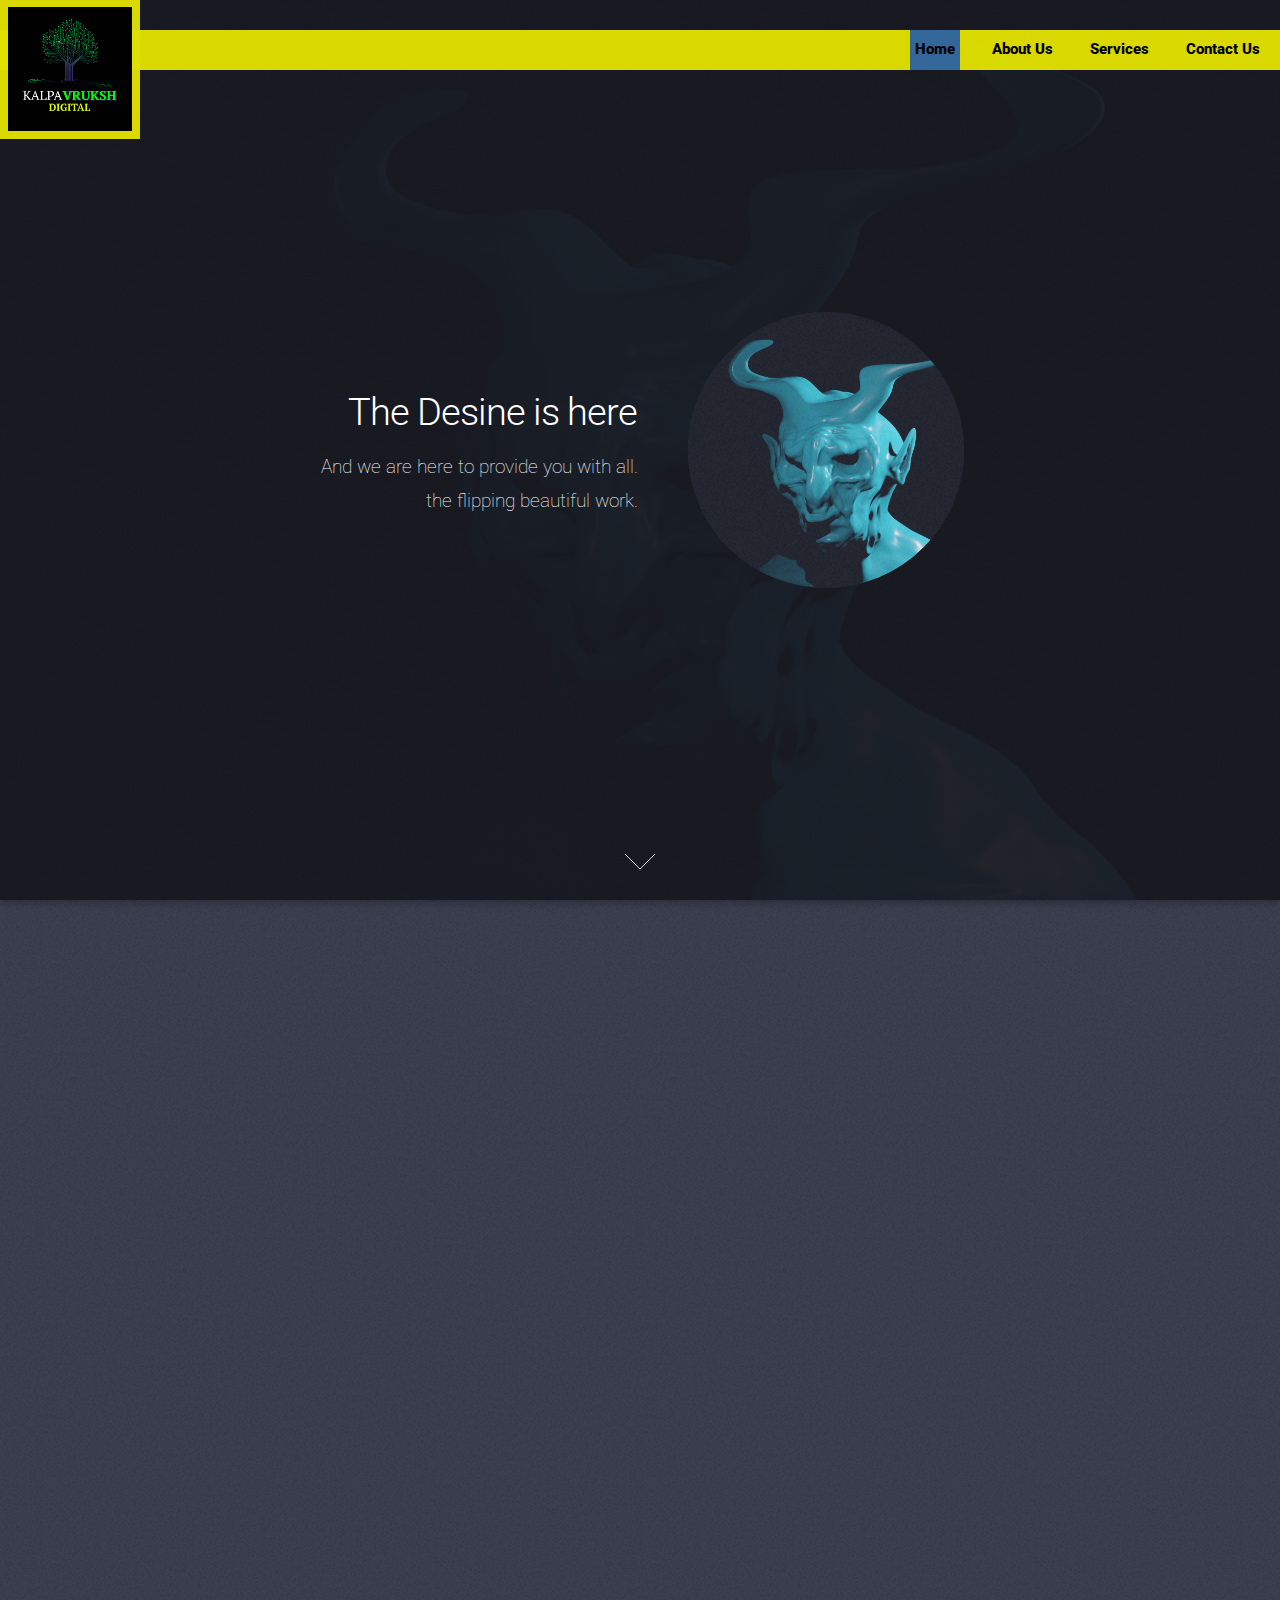
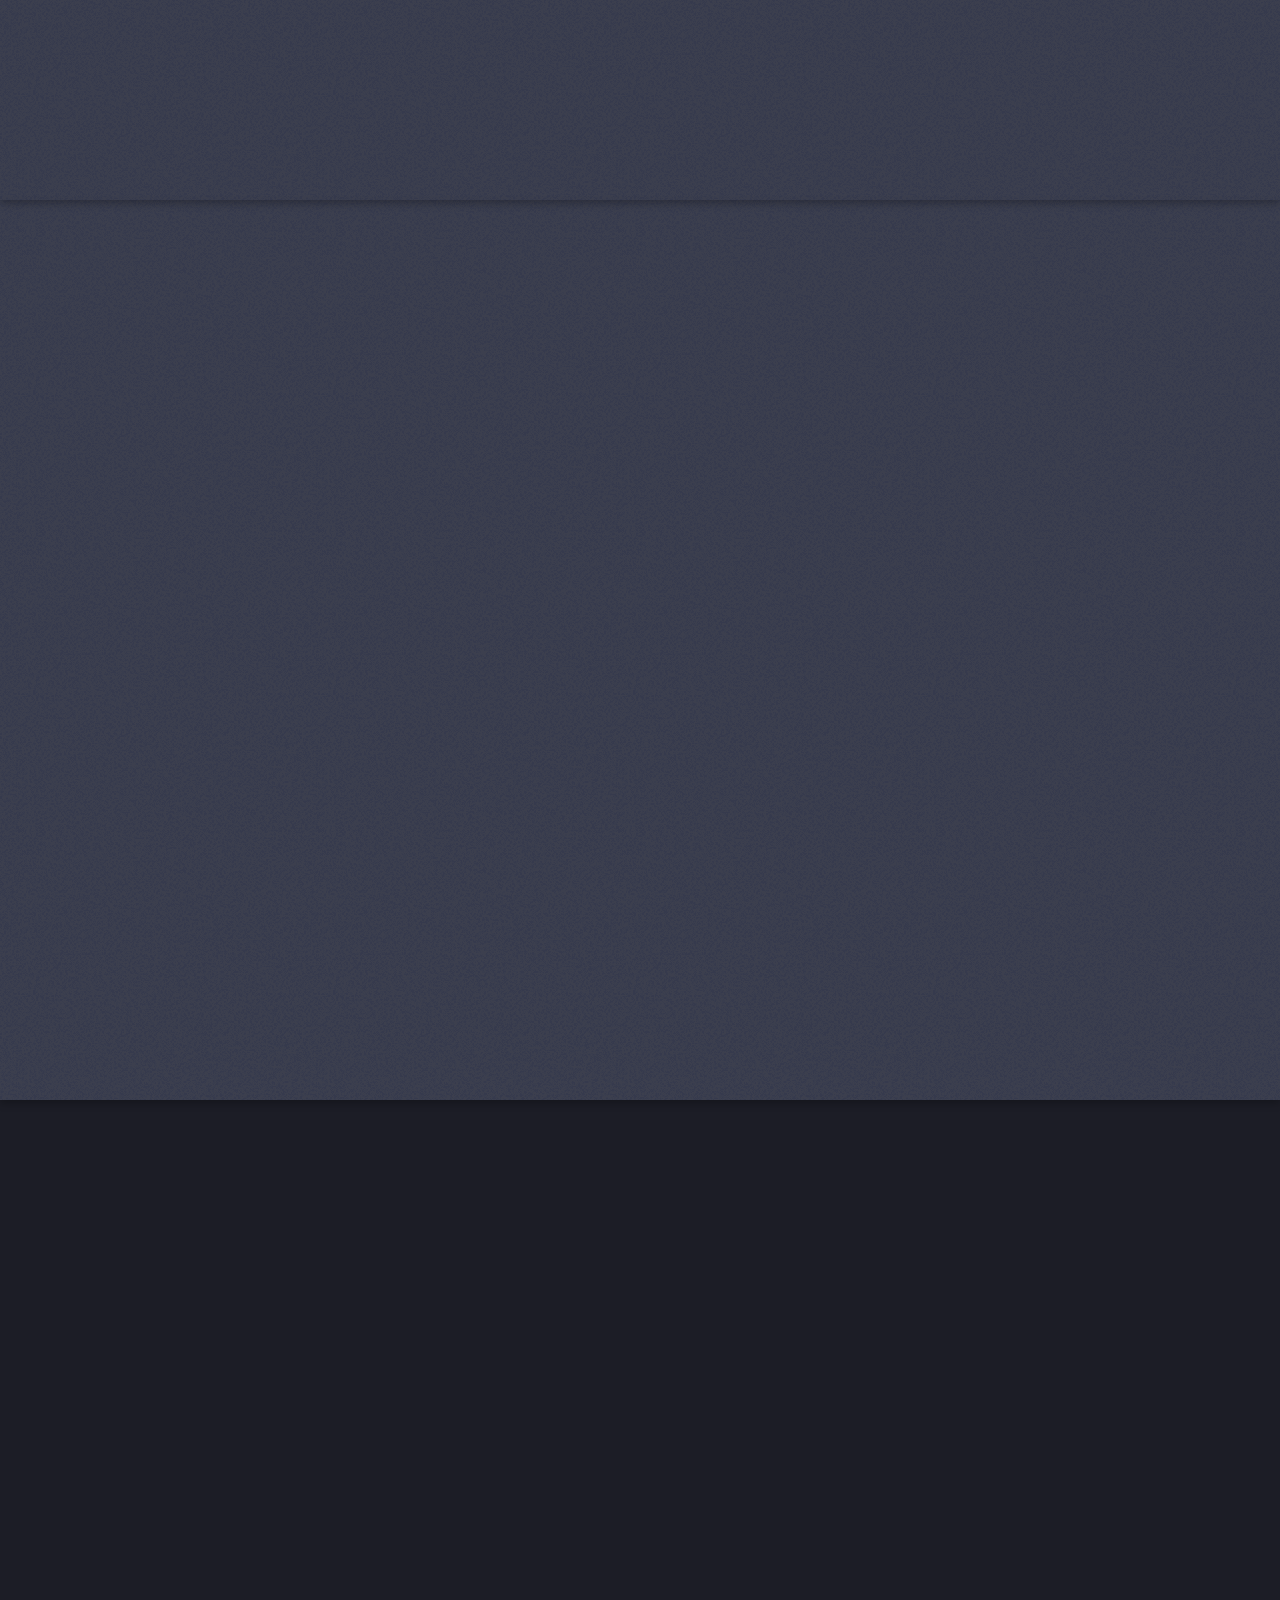
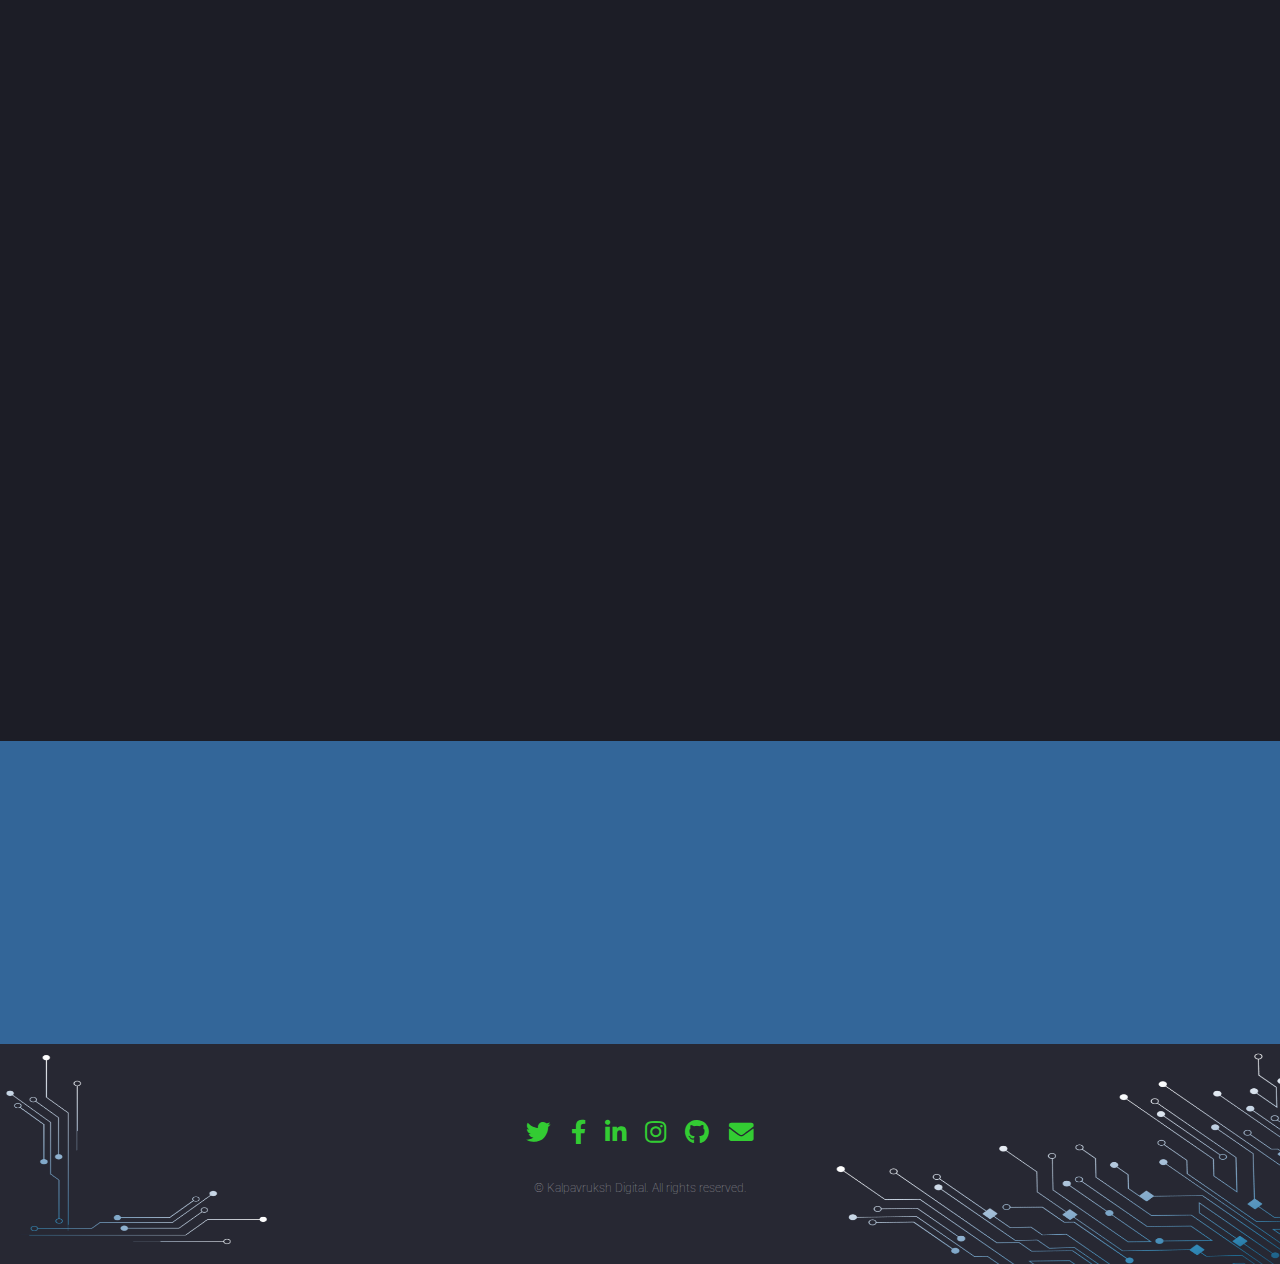
==== commit 13d8b5e0: "First Change" ====
--- a/index.html
+++ b/index.html
@@ -1,210 +1,221 @@
-<!DOCTYPE HTML>
+<!DOCTYPE html>
 <html>
-	<head>
-		<title>stdio Dsine</title>
-		<meta charset="utf-8" />
-		<meta name="viewport" content="width=device-width, initial-scale=1, user-scalable=no" />
-		<link rel="stylesheet" href="assets/css/main.css" />
-		<noscript><link rel="stylesheet" href="assets/css/noscript.css" /></noscript>
-	</head>
-	<body class="is-preload landing">
-		<div id="page-wrapper">
-
-			<!-- Header -->
-				<header id="header">
-					<h1 id="logo"><a href="index.html">stdio <span style="color:#e44c65">Dsine</span></a></h1>
-					<nav id="nav">
-						<ul>
-							<li><a href="index.html">Home</a></li>
-							<li><a href="about.html">About Us</a></li>
-							<li>
-								<a href="#">Layouts</a>
-								<ul>
-									<li><a href="#">Submenu</a></li>
-									<li>
-										<a href="#">Submenu</a>
-										<ul>
-											<li><a href="#">Option 1</a></li>
-											<li><a href="#">Option 2</a></li>
-											<li><a href="#">Option 3</a></li>
-											<li><a href="#">Option 4</a></li>
-										</ul>
-									</li>
-								</ul>
-							</li>
-							<li><a href="#" class="button primary">Sign Up</a></li>
-						</ul>
-					</nav>
-				</header>
-
-			<!-- Banner -->
-				<section id="banner">
-					<div class="content">
-						<header>
-							<h2>The Desine is here</h2>
-							<p>And we are here to provide you with all.<br />
-							the flipping beautiful work.</p>
-						</header>
-						<span class="image"><img src="images/pic01.jpg" alt="" /></span>
-					</div>
-					<a href="#one" class="goto-next scrolly">Next</a>
-				</section>
-
-			<!-- One -->
-				<section id="one" class="spotlight style1 bottom">
-					<span class="image fit main"><img src="images/pic02.jpg" alt="" /></span>
-					<div class="content">
-						<div class="container">
-							<div class="row">
-								<div class="col-4 col-12-medium">
-									<header>
-										<h2>Our Legacy</h2>
-										<p>a bit about the legacy of stdio Dsine</p>
-									</header>
-								</div>
-								<div class="col-4 col-12-medium">
-									<p>Feugiat accumsan lorem eu ac lorem amet sed accumsan donec.
-									Blandit orci porttitor semper. Arcu phasellus tortor enim mi
-									nisi praesent dolor adipiscing. Integer mi sed nascetur cep aliquet
-									augue varius tempus lobortis porttitor accumsan consequat
-									adipiscing lorem dolor.</p>
-								</div>
-								<div class="col-4 col-12-medium">
-									<p>Morbi enim nascetur et placerat lorem sed iaculis neque ante
-									adipiscing adipiscing metus massa. Blandit orci porttitor semper.
-									Arcu phasellus tortor enim mi mi nisi praesent adipiscing. Integer
-									mi sed nascetur cep aliquet augue varius tempus. Feugiat lorem
-									ipsum dolor nullam.</p>
-								</div>
-							</div>
-						</div>
-					</div>
-					<a href="#two" class="goto-next scrolly">Next</a>
-				</section>
-
-			<!-- Two -->
-				<section id="two" class="spotlight style2 right">
-					<span class="image fit main"><img src="images/pic03.jpg" alt="" /></span>
-					<div class="content">
-						<header>
-							<h2>Our Recent Works</h2>
-							<p>a bit about the recent works of stdio Dsine</p>
-						</header>
-						<p>Feugiat accumsan lorem eu ac lorem amet ac arcu phasellus tortor enim mi mi nisi praesent adipiscing. Integer mi sed nascetur cep aliquet augue varius tempus lobortis porttitor lorem et accumsan consequat adipiscing lorem.</p>
-						<ul class="actions">
-							<li><a href="#" class="button">Learn More</a></li>
-						</ul>
-					</div>
-					<a href="#three" class="goto-next scrolly">Next</a>
-				</section>
-
-			<!-- Three -->
-				<section id="three" class="spotlight style3 left">
-					<span class="image fit main bottom"><img src="images/pic04.jpg" alt="" /></span>
-					<div class="content">
-						<header>
-							<h2>Our Organisation</h2>
-							<p>a bit about the organisation of stdio Dsine</p>
-						</header>
-						<p>Feugiat accumsan lorem eu ac lorem amet ac arcu phasellus tortor enim mi mi nisi praesent adipiscing. Integer mi sed nascetur cep aliquet augue varius tempus lobortis porttitor lorem et accumsan consequat adipiscing lorem.</p>
-						<ul class="actions">
-							<li><a href="#" class="button">Learn More</a></li>
-						</ul>
-					</div>
-					<a href="#four" class="goto-next scrolly">Next</a>
-				</section>
-
-			<!-- Four -->
-				<section id="four" class="wrapper style1 special fade-up">
-					<div class="container">
-						<header class="major">
-							<h2>Our Services</h2>
-							<p>a bit about the services of stdio Dsine</p>
-						</header>
-						<div class="box alt">
-							<div class="row gtr-uniform">
-								<section class="col-4 col-6-medium col-12-xsmall">
-									<span class="icon solid alt major fa-chart-area"></span>
-									<h3>Production</h3>
-									<p>Feugiat accumsan lorem eu ac lorem amet accumsan donec. Blandit orci porttitor.</p>
-								</section>
-								<section class="col-4 col-6-medium col-12-xsmall">
-									<span class="icon solid alt major fa-comment"></span>
-									<h3>Post Production</h3>
-									<p>Feugiat accumsan lorem eu ac lorem amet accumsan donec. Blandit orci porttitor.</p>
-								</section>
-								<section class="col-4 col-6-medium col-12-xsmall">
-									<span class="icon solid alt major fa-flask"></span>
-									<h3>Visual FX</h3>
-									<p>Feugiat accumsan lorem eu ac lorem amet accumsan donec. Blandit orci porttitor.</p>
-								</section>
-								<section class="col-4 col-6-medium col-12-xsmall">
-									<span class="icon solid alt major fa-paper-plane"></span>
-									<h3>Mo-Cob</h3>
-									<p>Feugiat accumsan lorem eu ac lorem amet accumsan donec. Blandit orci porttitor.</p>
-								</section>
-								<section class="col-4 col-6-medium col-12-xsmall">
-									<span class="icon solid alt major fa-file"></span>
-									<h3>Co-Working Space</h3>
-									<p>Feugiat accumsan lorem eu ac lorem amet accumsan donec. Blandit orci porttitor.</p>
-								</section>
-								<section class="col-4 col-6-medium col-12-xsmall">
-									<span class="icon solid alt major fa-lock"></span>
-									<h3>Intelligence & AI</h3>
-									<p>Feugiat accumsan lorem eu ac lorem amet accumsan donec. Blandit orci porttitor.</p>
-								</section>
-							</div>
-						</div>
-						<footer class="major">
-							<ul class="actions special">
-								<li><a href="#" class="button">Check Out</a></li>
-							</ul>
-						</footer>
-					</div>
-				</section>
-
-			<!-- Five -->
-				<section id="five" class="wrapper style2 special fade">
-					<div class="container">
-						<header>
-							<h2>Get in Touch</h2>
-							<p>You're more than Welcome to join us</p>
-						</header>
-						<form method="post" action="#" class="cta">
-							<div class="row gtr-uniform gtr-50">
-								<div class="col-8 col-12-xsmall"><input type="email" name="email" id="email" placeholder="Your Email Address" /></div>
-								<div class="col-4 col-12-xsmall"><input type="submit" value="Get Started" class="fit primary" /></div>
-							</div>
-						</form>
-					</div>
-				</section>
-
-			<!-- Footer -->
-				<footer id="footer">
-					<ul class="icons">
-						<li><a href="#" class="icon brands fa-twitter"><span class="label">Twitter</span></a></li>
-						<li><a href="#" class="icon brands fa-facebook-f"><span class="label">Facebook</span></a></li>
-						<li><a href="#" class="icon brands fa-linkedin-in"><span class="label">LinkedIn</span></a></li>
-						<li><a href="#" class="icon brands fa-instagram"><span class="label">Instagram</span></a></li>
-						<li><a href="#" class="icon brands fa-github"><span class="label">GitHub</span></a></li>
-						<li><a href="#" class="icon solid fa-envelope"><span class="label">Email</span></a></li>
-					</ul>
-					<ul class="copyright">
-						<li>&copy; stdio Desine. All rights reserved.</li>
-					</ul>
-				</footer>
-
-		</div>
-
-		<!-- Scripts -->
-			<script src="assets/js/jquery.min.js"></script>
-			<script src="assets/js/jquery.scrolly.min.js"></script>
-			<script src="assets/js/jquery.dropotron.min.js"></script>
-			<script src="assets/js/jquery.scrollex.min.js"></script>
-			<script src="assets/js/browser.min.js"></script>
-			<script src="assets/js/breakpoints.min.js"></script>
-			<script src="assets/js/util.js"></script>
-			<script src="assets/js/main.js"></script>
-
-	</body>
-</html>+  <head>
+    <title>stdio Dsine</title>
+    <meta charset="utf-8" />
+    <meta name="viewport" content="width=device-width, initial-scale=1, user-scalable=no" />
+    <link rel="stylesheet" href="assets/css/main.css" />
+    <link rel="stylesheet" href="assets/css/icons.css" />
+    <noscript><link rel="stylesheet" href="assets/css/noscript.css" /></noscript>
+  </head>
+  <body class="is-preload landing">
+    <div id="page-wrapper">
+      <!-- Header -->
+      <header id="header">
+        <h1 id="logo">
+          <a href="index.html"
+            ><image
+              style="
+                height: 140px;
+                color: rgba(225, 225, 0, 0.965);
+                border: solid;
+                border-width: 8px;
+              "
+              src="images/KALP/KVD_LOGO.png"
+          /></a>
+        </h1>
+        <nav id="nav">
+          <ul>
+            <li class="active"><a href="index.html">Home</a></li>
+            <li><a href="about.html">About Us</a></li>
+            <li><a href="#">Services</a></li>
+            <li><a href="#">Contact Us</a></li>
+          </ul>
+        </nav>
+      </header>
+
+      <!-- Banner -->
+      <section id="banner">
+        <div class="content">
+          <header>
+            <h2>The Desine is here</h2>
+            <p>
+              And we are here to provide you with all.<br />
+              the flipping beautiful work.
+            </p>
+          </header>
+          <span class="image"><img src="images/pic01.jpg" alt="" /></span>
+        </div>
+        <a href="#one" class="goto-next scrolly">Next</a>
+      </section>
+
+      <!-- Three -->
+      <section id="three" class="spotlight style3 left">
+        <span class="image fit main bottom"><img src="images/pic04.jpg" alt="" /></span>
+        <div class="content">
+          <header>
+            <h2>Our Organisation</h2>
+            <!-- <p>a bit about the organisation of stdio Dsine</p> -->
+          </header>
+          <p>
+            KALPAVRUSH DEGITALS directors who bring to bear a combined total of 24 years in the
+            field of visual effects and animation. Our approach to design and effects is
+            twin-pronged relying on technical and creative know how. Having worked extensively in
+            both short and long Formats we are comfortable in both environments.
+          </p>
+          <ul class="actions">
+            <li><a href="#" class="button">Learn More</a></li>
+          </ul>
+        </div>
+        <a href="#four" class="goto-next scrolly">Next</a>
+      </section>
+
+      <!-- Two -->
+      <section id="two" class="spotlight style2 right">
+        <span class="image fit main"><img src="images/pic03.jpg" alt="" /></span>
+        <div class="content">
+          <header>
+            <h2>Our Recent Works</h2>
+            <!-- <p>a bit about the recent works of stdio Dsine</p> -->
+          </header>
+          <p>
+            With a team of 11 artists we have thus put out 220 projects- from TV commercials, to VFX
+            shots for feature films, channel ID's and promos, Complete CG production of TVC's, 3D
+            animatics for advertising agency research purposes , previzualisation for feature VFX
+            shoots and CGI for print. Our team is a combination of artists with upwards of 32 years
+            of experience.
+          </p>
+          <ul class="actions">
+            <li><a href="#" class="button">Learn More</a></li>
+          </ul>
+        </div>
+        <a href="#three" class="goto-next scrolly">Next</a>
+      </section>
+
+      <!-- Four -->
+      <section id="four" class="wrapper style1 special fade-up">
+        <div class="container">
+          <header class="major">
+            <h2>Our Services</h2>
+            <p>a bit about the services of stdio Dsine</p>
+          </header>
+          <div class="box alt">
+            <div class="row gtr-uniform">
+              <section class="col-4 col-6-medium col-12-xsmall">
+                <img src="images/KALP/Icons/Animation.svg" class="icon solid alt major" />
+                <h3>Animation</h3>
+                <p>
+                  Feugiat accumsan lorem eu ac lorem amet accumsan donec. Blandit orci porttitor.
+                </p>
+              </section>
+              <section class="col-4 col-6-medium col-12-xsmall">
+                <img src="images/KALP/Icons/AR.svg" class="icon solid alt major" />
+                <h3>AR</h3>
+                <p>
+                  Feugiat accumsan lorem eu ac lorem amet accumsan donec. Blandit orci porttitor.
+                </p>
+              </section>
+              <section class="col-4 col-6-medium col-12-xsmall">
+                <img src="images/KALP/Icons/VR.svg" class="icon solid alt major" />
+                <h3>VR</h3>
+                <p>
+                  Feugiat accumsan lorem eu ac lorem amet accumsan donec. Blandit orci porttitor.
+                </p>
+              </section>
+              <section class="col-4 col-6-medium col-12-xsmall">
+                <img src="images/KALP/Icons/Packshot.svg" class="icon solid alt major" />
+                <h3>Packshot</h3>
+                <p>
+                  Feugiat accumsan lorem eu ac lorem amet accumsan donec. Blandit orci porttitor.
+                </p>
+              </section>
+              <section class="col-4 col-6-medium col-12-xsmall">
+                <img src="images/KALP/Icons/TVC.svg" class="icon solid alt major" />
+                <h3>TVC</h3>
+                <p>
+                  Feugiat accumsan lorem eu ac lorem amet accumsan donec. Blandit orci porttitor.
+                </p>
+              </section>
+              <section class="col-4 col-6-medium col-12-xsmall">
+                <img src="images/KALP/Icons/AV.svg" class="icon solid alt major" />
+                <h3>AV</h3>
+                <p>
+                  Feugiat accumsan lorem eu ac lorem amet accumsan donec. Blandit orci porttitor.
+                </p>
+              </section>
+              <section class="col-4 col-6-medium col-12-xsmall">
+                <img src="images/KALP/Icons/ExplanER Videos.svg" class="icon solid alt major" />
+                <h3>Explain ER Videos</h3>
+                <p>
+                  Feugiat accumsan lorem eu ac lorem amet accumsan donec. Blandit orci porttitor.
+                </p>
+              </section>
+            </div>
+          </div>
+          <footer class="major">
+            <ul class="actions special">
+              <li><a href="#" class="button">Check Out</a></li>
+            </ul>
+          </footer>
+        </div>
+      </section>
+
+      <!-- Five -->
+      <section id="five" class="wrapper style2 special fade">
+        <div class="container">
+          <header>
+            <h2>Get in Touch</h2>
+            <p>You're more than Welcome to join us</p>
+          </header>
+          <form method="post" action="#" class="cta">
+            <div class="row gtr-uniform gtr-50">
+              <div class="col-8 col-12-xsmall">
+                <input type="email" name="email" id="email" placeholder="Your Email Address" />
+              </div>
+              <div class="col-4 col-12-xsmall">
+                <input type="submit" value="Get Started" class="fit primary" />
+              </div>
+            </div>
+          </form>
+        </div>
+      </section>
+
+      <!-- Footer -->
+      <footer id="footer">
+        <ul class="icons">
+          <li>
+            <a href="#" class="icon brands fa-twitter"><span class="label">Twitter</span></a>
+          </li>
+          <li>
+            <a href="#" class="icon brands fa-facebook-f"><span class="label">Facebook</span></a>
+          </li>
+          <li>
+            <a href="#" class="icon brands fa-linkedin-in"><span class="label">LinkedIn</span></a>
+          </li>
+          <li>
+            <a href="#" class="icon brands fa-instagram"><span class="label">Instagram</span></a>
+          </li>
+          <li>
+            <a href="#" class="icon brands fa-github"><span class="label">GitHub</span></a>
+          </li>
+          <li>
+            <a href="#" class="icon solid fa-envelope"><span class="label">Email</span></a>
+          </li>
+        </ul>
+        <ul class="copyright">
+          <li>&copy; Kalpavruksh Digital. All rights reserved.</li>
+        </ul>
+      </footer>
+    </div>
+
+    <!-- Scripts -->
+    <script src="assets/js/jquery.min.js"></script>
+    <script src="assets/js/jquery.scrolly.min.js"></script>
+    <script src="assets/js/jquery.dropotron.min.js"></script>
+    <script src="assets/js/jquery.scrollex.min.js"></script>
+    <script src="assets/js/browser.min.js"></script>
+    <script src="assets/js/breakpoints.min.js"></script>
+    <script src="assets/js/util.js"></script>
+    <script src="assets/js/main.js"></script>
+  </body>
+</html>
--- a/assets/css/main.css
+++ b/assets/css/main.css
@@ -1,4106 +1,4235 @@
 @import url("fontawesome-all.min.css");
 @import url("https://fonts.googleapis.com/css?family=Roboto:100,300,100italic,300italic");
 
-html, body, div, span, applet, object,
-iframe, h1, h2, h3, h4, h5, h6, p, blockquote,
-pre, a, abbr, acronym, address, big, cite,
-code, del, dfn, em, img, ins, kbd, q, s, samp,
-small, strike, strong, sub, sup, tt, var, b,
-u, i, center, dl, dt, dd, ol, ul, li, fieldset,
-form, label, legend, table, caption, tbody,
-tfoot, thead, tr, th, td, article, aside,
-canvas, details, embed, figure, figcaption,
-footer, header, hgroup, menu, nav, output, ruby,
-section, summary, time, mark, audio, video {
-	margin: 0;
-	padding: 0;
-	border: 0;
-	font-size: 100%;
-	font: inherit;
-	vertical-align: baseline;}
-
-article, aside, details, figcaption, figure,
-footer, header, hgroup, menu, nav, section {
-	display: block;}
+html,
+body,
+div,
+span,
+applet,
+object,
+iframe,
+h1,
+h2,
+h3,
+h4,
+h5,
+h6,
+p,
+blockquote,
+pre,
+a,
+abbr,
+acronym,
+address,
+big,
+cite,
+code,
+del,
+dfn,
+em,
+img,
+ins,
+kbd,
+q,
+s,
+samp,
+small,
+strike,
+strong,
+sub,
+sup,
+tt,
+var,
+b,
+u,
+i,
+center,
+dl,
+dt,
+dd,
+ol,
+ul,
+li,
+fieldset,
+form,
+label,
+legend,
+table,
+caption,
+tbody,
+tfoot,
+thead,
+tr,
+th,
+td,
+article,
+aside,
+canvas,
+details,
+embed,
+figure,
+figcaption,
+footer,
+header,
+hgroup,
+menu,
+nav,
+output,
+ruby,
+section,
+summary,
+time,
+mark,
+audio,
+video {
+  margin: 0;
+  padding: 0;
+  border: 0;
+  font-size: 100%;
+  font: inherit;
+  vertical-align: baseline;
+}
+
+article,
+aside,
+details,
+figcaption,
+figure,
+footer,
+header,
+hgroup,
+menu,
+nav,
+section {
+  display: block;
+}
 
 body {
-	line-height: 1;
-}
-
-ol, ul {
-	list-style: none;
-}
-
-blockquote, q {
-	quotes: none;
-}
-
-	blockquote:before, blockquote:after, q:before, q:after {
-		content: '';
-		content: none;
-	}
+  line-height: 1;
+}
+
+ol,
+ul {
+  list-style: none;
+}
+
+blockquote,
+q {
+  quotes: none;
+}
+
+blockquote:before,
+blockquote:after,
+q:before,
+q:after {
+  content: "";
+  content: none;
+}
 
 table {
-	border-collapse: collapse;
-	border-spacing: 0;
+  border-collapse: collapse;
+  border-spacing: 0;
 }
 
 body {
-	-webkit-text-size-adjust: none;
+  -webkit-text-size-adjust: none;
 }
 
 mark {
-	background-color: transparent;
-	color: inherit;
+  background-color: transparent;
+  color: inherit;
 }
 
 input::-moz-focus-inner {
-	border: 0;
-	padding: 0;
-}
-
-input, select, textarea {
-	-moz-appearance: none;
-	-webkit-appearance: none;
-	-ms-appearance: none;
-	appearance: none;
+  border: 0;
+  padding: 0;
+}
+
+input,
+select,
+textarea {
+  -moz-appearance: none;
+  -webkit-appearance: none;
+  -ms-appearance: none;
+  appearance: none;
 }
 
 /* Basic */
 
-	html {
-		box-sizing: border-box;
-	}
-
-	*, *:before, *:after {
-		box-sizing: inherit;
-	}
-
-	html, body {
-		background: #1c1d26;
-	}
-
-	body.is-preload *, body.is-preload *:before, body.is-preload *:after {
-		-moz-animation: none !important;
-		-webkit-animation: none !important;
-		-ms-animation: none !important;
-		animation: none !important;
-		-moz-transition: none !important;
-		-webkit-transition: none !important;
-		-ms-transition: none !important;
-		transition: none !important;
-	}
-
-	body, input, select, textarea {
-		color: rgba(255, 255, 255, 0.75);
-		font-family: "Roboto", Helvetica, sans-serif;
-		font-size: 15pt;
-		font-weight: 100;
-		line-height: 1.75em;
-	}
-
-	a {
-		-moz-transition: border-color 0.2s ease-in-out, color 0.2s ease-in-out;
-		-webkit-transition: border-color 0.2s ease-in-out, color 0.2s ease-in-out;
-		-ms-transition: border-color 0.2s ease-in-out, color 0.2s ease-in-out;
-		transition: border-color 0.2s ease-in-out, color 0.2s ease-in-out;
-		border-bottom: dotted 1px;
-		color: #e44c65;
-		text-decoration: none;
-	}
-
-		a:hover {
-			color: #e44c65 !important;
-			border-bottom-color: transparent;
-		}
-
-	strong, b {
-		color: #ffffff;
-		font-weight: 300;
-	}
-
-	em, i {
-		font-style: italic;
-	}
-
-	p {
-		margin: 0 0 2em 0;
-	}
-
-	h1, h2, h3, h4, h5, h6 {
-		color: #ffffff;
-		font-weight: 300;
-		line-height: 1em;
-		margin: 0 0 1em 0;
-	}
-
-		h1 a, h2 a, h3 a, h4 a, h5 a, h6 a {
-			color: inherit;
-			border: 0;
-		}
-
-	h2 {
-		font-size: 2em;
-		line-height: 1.5em;
-		letter-spacing: -0.025em;
-	}
-
-	h3 {
-		font-size: 1.35em;
-		line-height: 1.5em;
-	}
-
-	h4 {
-		font-size: 1.1em;
-		line-height: 1.5em;
-	}
-
-	h5 {
-		font-size: 0.9em;
-		line-height: 1.5em;
-	}
-
-	h6 {
-		font-size: 0.7em;
-		line-height: 1.5em;
-	}
-
-	sub {
-		font-size: 0.8em;
-		position: relative;
-		top: 0.5em;
-	}
-
-	sup {
-		font-size: 0.8em;
-		position: relative;
-		top: -0.5em;
-	}
-
-	hr {
-		border: 0;
-		border-bottom: solid 1px rgba(255, 255, 255, 0.3);
-		margin: 3em 0;
-	}
-
-		hr.major {
-			margin: 4em 0;
-		}
-
-	blockquote {
-		border-left: solid 4px rgba(255, 255, 255, 0.3);
-		font-style: italic;
-		margin: 0 0 2em 0;
-		padding: 0.5em 0 0.5em 2em;
-	}
-
-	code {
-		background: rgba(255, 255, 255, 0.075);
-		border-radius: 4px;
-		font-family: "Courier New", monospace;
-		font-size: 0.9em;
-		margin: 0 0.25em;
-		padding: 0.25em 0.65em;
-	}
-
-	pre {
-		-webkit-overflow-scrolling: touch;
-		font-family: "Courier New", monospace;
-		font-size: 0.9em;
-		margin: 0 0 2em 0;
-	}
-
-		pre code {
-			display: block;
-			line-height: 1.75em;
-			padding: 1em 1.5em;
-			overflow-x: auto;
-		}
-
-	.align-left {
-		text-align: left;
-	}
-
-	.align-center {
-		text-align: center;
-	}
-
-	.align-right {
-		text-align: right;
-	}
+html {
+  box-sizing: border-box;
+}
+
+*,
+*:before,
+*:after {
+  box-sizing: inherit;
+}
+
+html,
+body {
+  background: #1c1d26;
+}
+
+body.is-preload *,
+body.is-preload *:before,
+body.is-preload *:after {
+  -moz-animation: none !important;
+  -webkit-animation: none !important;
+  -ms-animation: none !important;
+  animation: none !important;
+  -moz-transition: none !important;
+  -webkit-transition: none !important;
+  -ms-transition: none !important;
+  transition: none !important;
+}
+
+body,
+input,
+select,
+textarea {
+  color: rgba(255, 255, 255, 0.75);
+  font-family: "Roboto", Helvetica, sans-serif;
+  font-size: 15pt;
+  font-weight: 100;
+  line-height: 1.75em;
+}
+
+a {
+  -moz-transition: border-color 0.2s ease-in-out, color 0.2s ease-in-out;
+  -webkit-transition: border-color 0.2s ease-in-out, color 0.2s ease-in-out;
+  -ms-transition: border-color 0.2s ease-in-out, color 0.2s ease-in-out;
+  transition: border-color 0.2s ease-in-out, color 0.2s ease-in-out;
+  border-bottom: dotted 1px;
+  color: #33cc33;
+  text-decoration: none;
+}
+
+a:hover {
+  color: #33cc33 !important;
+  border-bottom-color: transparent;
+}
+
+strong,
+b {
+  color: #ffffff;
+  font-weight: 300;
+}
+
+em,
+i {
+  font-style: italic;
+}
+
+p {
+  margin: 0 0 2em 0;
+}
+
+h1,
+h2,
+h3,
+h4,
+h5,
+h6 {
+  color: #ffffff;
+  font-weight: 300;
+  line-height: 1em;
+  margin: 0 0 1em 0;
+}
+
+h1 a,
+h2 a,
+h3 a,
+h4 a,
+h5 a,
+h6 a {
+  color: inherit;
+  border: 0;
+}
+
+h2 {
+  font-size: 2em;
+  line-height: 1.5em;
+  letter-spacing: -0.025em;
+}
+
+h3 {
+  font-size: 1.35em;
+  line-height: 1.5em;
+}
+
+h4 {
+  font-size: 1.1em;
+  line-height: 1.5em;
+}
+
+h5 {
+  font-size: 0.9em;
+  line-height: 1.5em;
+}
+
+h6 {
+  font-size: 0.7em;
+  line-height: 1.5em;
+}
+
+sub {
+  font-size: 0.8em;
+  position: relative;
+  top: 0.5em;
+}
+
+sup {
+  font-size: 0.8em;
+  position: relative;
+  top: -0.5em;
+}
+
+hr {
+  border: 0;
+  border-bottom: solid 1px rgba(255, 255, 255, 0.3);
+  margin: 3em 0;
+}
+
+hr.major {
+  margin: 4em 0;
+}
+
+blockquote {
+  border-left: solid 4px rgba(255, 255, 255, 0.3);
+  font-style: italic;
+  margin: 0 0 2em 0;
+  padding: 0.5em 0 0.5em 2em;
+}
+
+code {
+  background: rgba(255, 255, 255, 0.075);
+  border-radius: 4px;
+  font-family: "Courier New", monospace;
+  font-size: 0.9em;
+  margin: 0 0.25em;
+  padding: 0.25em 0.65em;
+}
+
+pre {
+  -webkit-overflow-scrolling: touch;
+  font-family: "Courier New", monospace;
+  font-size: 0.9em;
+  margin: 0 0 2em 0;
+}
+
+pre code {
+  display: block;
+  line-height: 1.75em;
+  padding: 1em 1.5em;
+  overflow-x: auto;
+}
+
+.align-left {
+  text-align: left;
+}
+
+.align-center {
+  text-align: center;
+}
+
+.align-right {
+  text-align: right;
+}
 
 /* Loader */
 
-	@-moz-keyframes spinner-show {
-		0% {
-			opacity: 0;
-		}
-
-		100% {
-			opacity: 1;
-		}
-	}
-
-	@-webkit-keyframes spinner-show {
-		0% {
-			opacity: 0;
-		}
-
-		100% {
-			opacity: 1;
-		}
-	}
-
-	@-ms-keyframes spinner-show {
-		0% {
-			opacity: 0;
-		}
-
-		100% {
-			opacity: 1;
-		}
-	}
-
-	@keyframes spinner-show {
-		0% {
-			opacity: 0;
-		}
-
-		100% {
-			opacity: 1;
-		}
-	}
-
-	@-moz-keyframes spinner-hide {
-		0% {
-			color: rgba(255, 255, 255, 0.15);
-			z-index: 100001;
-			-moz-transform: scale(1) rotate(0deg);
-			-webkit-transform: scale(1) rotate(0deg);
-			-ms-transform: scale(1) rotate(0deg);
-			transform: scale(1) rotate(0deg);
-		}
-
-		99% {
-			color: #1c1d26;
-			z-index: 100001;
-			-moz-transform: scale(0.5) rotate(360deg);
-			-webkit-transform: scale(0.5) rotate(360deg);
-			-ms-transform: scale(0.5) rotate(360deg);
-			transform: scale(0.5) rotate(360deg);
-		}
-
-		100% {
-			color: #1c1d26;
-			z-index: -1;
-			-moz-transform: scale(0.5) rotate(360deg);
-			-webkit-transform: scale(0.5) rotate(360deg);
-			-ms-transform: scale(0.5) rotate(360deg);
-			transform: scale(0.5) rotate(360deg);
-		}
-	}
-
-	@-webkit-keyframes spinner-hide {
-		0% {
-			color: rgba(255, 255, 255, 0.15);
-			z-index: 100001;
-			-moz-transform: scale(1) rotate(0deg);
-			-webkit-transform: scale(1) rotate(0deg);
-			-ms-transform: scale(1) rotate(0deg);
-			transform: scale(1) rotate(0deg);
-		}
-
-		99% {
-			color: #1c1d26;
-			z-index: 100001;
-			-moz-transform: scale(0.5) rotate(360deg);
-			-webkit-transform: scale(0.5) rotate(360deg);
-			-ms-transform: scale(0.5) rotate(360deg);
-			transform: scale(0.5) rotate(360deg);
-		}
-
-		100% {
-			color: #1c1d26;
-			z-index: -1;
-			-moz-transform: scale(0.5) rotate(360deg);
-			-webkit-transform: scale(0.5) rotate(360deg);
-			-ms-transform: scale(0.5) rotate(360deg);
-			transform: scale(0.5) rotate(360deg);
-		}
-	}
-
-	@-ms-keyframes spinner-hide {
-		0% {
-			color: rgba(255, 255, 255, 0.15);
-			z-index: 100001;
-			-moz-transform: scale(1) rotate(0deg);
-			-webkit-transform: scale(1) rotate(0deg);
-			-ms-transform: scale(1) rotate(0deg);
-			transform: scale(1) rotate(0deg);
-		}
-
-		99% {
-			color: #1c1d26;
-			z-index: 100001;
-			-moz-transform: scale(0.5) rotate(360deg);
-			-webkit-transform: scale(0.5) rotate(360deg);
-			-ms-transform: scale(0.5) rotate(360deg);
-			transform: scale(0.5) rotate(360deg);
-		}
-
-		100% {
-			color: #1c1d26;
-			z-index: -1;
-			-moz-transform: scale(0.5) rotate(360deg);
-			-webkit-transform: scale(0.5) rotate(360deg);
-			-ms-transform: scale(0.5) rotate(360deg);
-			transform: scale(0.5) rotate(360deg);
-		}
-	}
-
-	@keyframes spinner-hide {
-		0% {
-			color: rgba(255, 255, 255, 0.15);
-			z-index: 100001;
-			-moz-transform: scale(1) rotate(0deg);
-			-webkit-transform: scale(1) rotate(0deg);
-			-ms-transform: scale(1) rotate(0deg);
-			transform: scale(1) rotate(0deg);
-		}
-
-		99% {
-			color: #1c1d26;
-			z-index: 100001;
-			-moz-transform: scale(0.5) rotate(360deg);
-			-webkit-transform: scale(0.5) rotate(360deg);
-			-ms-transform: scale(0.5) rotate(360deg);
-			transform: scale(0.5) rotate(360deg);
-		}
-
-		100% {
-			color: #1c1d26;
-			z-index: -1;
-			-moz-transform: scale(0.5) rotate(360deg);
-			-webkit-transform: scale(0.5) rotate(360deg);
-			-ms-transform: scale(0.5) rotate(360deg);
-			transform: scale(0.5) rotate(360deg);
-		}
-	}
-
-	@-moz-keyframes spinner-rotate {
-		0% {
-			-moz-transform: scale(1) rotate(0deg);
-			-webkit-transform: scale(1) rotate(0deg);
-			-ms-transform: scale(1) rotate(0deg);
-			transform: scale(1) rotate(0deg);
-		}
-
-		100% {
-			-moz-transform: scale(1) rotate(360deg);
-			-webkit-transform: scale(1) rotate(360deg);
-			-ms-transform: scale(1) rotate(360deg);
-			transform: scale(1) rotate(360deg);
-		}
-	}
-
-	@-webkit-keyframes spinner-rotate {
-		0% {
-			-moz-transform: scale(1) rotate(0deg);
-			-webkit-transform: scale(1) rotate(0deg);
-			-ms-transform: scale(1) rotate(0deg);
-			transform: scale(1) rotate(0deg);
-		}
-
-		100% {
-			-moz-transform: scale(1) rotate(360deg);
-			-webkit-transform: scale(1) rotate(360deg);
-			-ms-transform: scale(1) rotate(360deg);
-			transform: scale(1) rotate(360deg);
-		}
-	}
-
-	@-ms-keyframes spinner-rotate {
-		0% {
-			-moz-transform: scale(1) rotate(0deg);
-			-webkit-transform: scale(1) rotate(0deg);
-			-ms-transform: scale(1) rotate(0deg);
-			transform: scale(1) rotate(0deg);
-		}
-
-		100% {
-			-moz-transform: scale(1) rotate(360deg);
-			-webkit-transform: scale(1) rotate(360deg);
-			-ms-transform: scale(1) rotate(360deg);
-			transform: scale(1) rotate(360deg);
-		}
-	}
-
-	@keyframes spinner-rotate {
-		0% {
-			-moz-transform: scale(1) rotate(0deg);
-			-webkit-transform: scale(1) rotate(0deg);
-			-ms-transform: scale(1) rotate(0deg);
-			transform: scale(1) rotate(0deg);
-		}
-
-		100% {
-			-moz-transform: scale(1) rotate(360deg);
-			-webkit-transform: scale(1) rotate(360deg);
-			-ms-transform: scale(1) rotate(360deg);
-			transform: scale(1) rotate(360deg);
-		}
-	}
-
-	@-moz-keyframes overlay-hide {
-		0% {
-			opacity: 1;
-			z-index: 100000;
-		}
-
-		15% {
-			opacity: 1;
-			z-index: 100000;
-		}
-
-		99% {
-			opacity: 0;
-			z-index: 100000;
-		}
-
-		100% {
-			opacity: 0;
-			z-index: -1;
-		}
-	}
-
-	@-webkit-keyframes overlay-hide {
-		0% {
-			opacity: 1;
-			z-index: 100000;
-		}
-
-		15% {
-			opacity: 1;
-			z-index: 100000;
-		}
-
-		99% {
-			opacity: 0;
-			z-index: 100000;
-		}
-
-		100% {
-			opacity: 0;
-			z-index: -1;
-		}
-	}
-
-	@-ms-keyframes overlay-hide {
-		0% {
-			opacity: 1;
-			z-index: 100000;
-		}
-
-		15% {
-			opacity: 1;
-			z-index: 100000;
-		}
-
-		99% {
-			opacity: 0;
-			z-index: 100000;
-		}
-
-		100% {
-			opacity: 0;
-			z-index: -1;
-		}
-	}
-
-	@keyframes overlay-hide {
-		0% {
-			opacity: 1;
-			z-index: 100000;
-		}
-
-		15% {
-			opacity: 1;
-			z-index: 100000;
-		}
-
-		99% {
-			opacity: 0;
-			z-index: 100000;
-		}
-
-		100% {
-			opacity: 0;
-			z-index: -1;
-		}
-	}
-
-	body.landing {
-		text-decoration: none;
-	}
-
-		body.landing:before {
-			-moz-osx-font-smoothing: grayscale;
-			-webkit-font-smoothing: antialiased;
-			display: inline-block;
-			font-style: normal;
-			font-variant: normal;
-			text-rendering: auto;
-			line-height: 1;
-			text-transform: none !important;
-			font-family: 'Font Awesome 5 Free';
-			font-weight: 900;
-		}
-
-		body.landing:before {
-			-moz-animation: spinner-show 1.5s 1 0.25s ease forwards, spinner-hide 0.25s ease-in-out forwards !important;
-			-webkit-animation: spinner-show 1.5s 1 0.25s ease forwards, spinner-hide 0.25s ease-in-out forwards !important;
-			-ms-animation: spinner-show 1.5s 1 0.25s ease forwards, spinner-hide 0.25s ease-in-out forwards !important;
-			animation: spinner-show 1.5s 1 0.25s ease forwards, spinner-hide 0.25s ease-in-out forwards !important;
-			-moz-transform-origin: 50% 50%;
-			-webkit-transform-origin: 50% 50%;
-			-ms-transform-origin: 50% 50%;
-			transform-origin: 50% 50%;
-			color: rgba(255, 255, 255, 0.15);
-			content: '\f1ce';
-			cursor: default;
-			display: block;
-			font-size: 2em;
-			height: 2em;
-			left: 50%;
-			line-height: 2em;
-			margin: -1em 0 0 -1em;
-			opacity: 0;
-			position: fixed;
-			text-align: center;
-			top: 50%;
-			width: 2em;
-			z-index: -1;
-		}
-
-		body.landing:after {
-			-moz-animation: overlay-hide 1.5s ease-in forwards !important;
-			-webkit-animation: overlay-hide 1.5s ease-in forwards !important;
-			-ms-animation: overlay-hide 1.5s ease-in forwards !important;
-			animation: overlay-hide 1.5s ease-in forwards !important;
-			background: #1c1d26;
-			content: '';
-			display: block;
-			height: 100%;
-			left: 0;
-			opacity: 0;
-			position: fixed;
-			top: 0;
-			width: 100%;
-			z-index: -1;
-		}
-
-		body.landing.is-preload:before {
-			-moz-animation: spinner-show 1.5s 1 0.25s ease forwards, spinner-rotate 0.75s infinite linear !important;
-			-webkit-animation: spinner-show 1.5s 1 0.25s ease forwards, spinner-rotate 0.75s infinite linear !important;
-			-ms-animation: spinner-show 1.5s 1 0.25s ease forwards, spinner-rotate 0.75s infinite linear !important;
-			animation: spinner-show 1.5s 1 0.25s ease forwards, spinner-rotate 0.75s infinite linear !important;
-			z-index: 100001;
-		}
-
-		body.landing.is-preload:after {
-			-moz-animation: none !important;
-			-webkit-animation: none !important;
-			-ms-animation: none !important;
-			animation: none !important;
-			opacity: 1;
-			z-index: 100000;
-		}
-
-	@media (-webkit-min-device-pixel-ratio: 2) {
-
-		body.landing:before {
-			line-height: 2.025em;
-		}
-
-	}
+@-moz-keyframes spinner-show {
+  0% {
+    opacity: 0;
+  }
+
+  100% {
+    opacity: 1;
+  }
+}
+
+@-webkit-keyframes spinner-show {
+  0% {
+    opacity: 0;
+  }
+
+  100% {
+    opacity: 1;
+  }
+}
+
+@-ms-keyframes spinner-show {
+  0% {
+    opacity: 0;
+  }
+
+  100% {
+    opacity: 1;
+  }
+}
+
+@keyframes spinner-show {
+  0% {
+    opacity: 0;
+  }
+
+  100% {
+    opacity: 1;
+  }
+}
+
+@-moz-keyframes spinner-hide {
+  0% {
+    color: rgba(255, 255, 255, 0.15);
+    z-index: 100001;
+    -moz-transform: scale(1) rotate(0deg);
+    -webkit-transform: scale(1) rotate(0deg);
+    -ms-transform: scale(1) rotate(0deg);
+    transform: scale(1) rotate(0deg);
+  }
+
+  99% {
+    color: #1c1d26;
+    z-index: 100001;
+    -moz-transform: scale(0.5) rotate(360deg);
+    -webkit-transform: scale(0.5) rotate(360deg);
+    -ms-transform: scale(0.5) rotate(360deg);
+    transform: scale(0.5) rotate(360deg);
+  }
+
+  100% {
+    color: #1c1d26;
+    z-index: -1;
+    -moz-transform: scale(0.5) rotate(360deg);
+    -webkit-transform: scale(0.5) rotate(360deg);
+    -ms-transform: scale(0.5) rotate(360deg);
+    transform: scale(0.5) rotate(360deg);
+  }
+}
+
+@-webkit-keyframes spinner-hide {
+  0% {
+    color: rgba(255, 255, 255, 0.15);
+    z-index: 100001;
+    -moz-transform: scale(1) rotate(0deg);
+    -webkit-transform: scale(1) rotate(0deg);
+    -ms-transform: scale(1) rotate(0deg);
+    transform: scale(1) rotate(0deg);
+  }
+
+  99% {
+    color: #1c1d26;
+    z-index: 100001;
+    -moz-transform: scale(0.5) rotate(360deg);
+    -webkit-transform: scale(0.5) rotate(360deg);
+    -ms-transform: scale(0.5) rotate(360deg);
+    transform: scale(0.5) rotate(360deg);
+  }
+
+  100% {
+    color: #1c1d26;
+    z-index: -1;
+    -moz-transform: scale(0.5) rotate(360deg);
+    -webkit-transform: scale(0.5) rotate(360deg);
+    -ms-transform: scale(0.5) rotate(360deg);
+    transform: scale(0.5) rotate(360deg);
+  }
+}
+
+@-ms-keyframes spinner-hide {
+  0% {
+    color: rgba(255, 255, 255, 0.15);
+    z-index: 100001;
+    -moz-transform: scale(1) rotate(0deg);
+    -webkit-transform: scale(1) rotate(0deg);
+    -ms-transform: scale(1) rotate(0deg);
+    transform: scale(1) rotate(0deg);
+  }
+
+  99% {
+    color: #1c1d26;
+    z-index: 100001;
+    -moz-transform: scale(0.5) rotate(360deg);
+    -webkit-transform: scale(0.5) rotate(360deg);
+    -ms-transform: scale(0.5) rotate(360deg);
+    transform: scale(0.5) rotate(360deg);
+  }
+
+  100% {
+    color: #1c1d26;
+    z-index: -1;
+    -moz-transform: scale(0.5) rotate(360deg);
+    -webkit-transform: scale(0.5) rotate(360deg);
+    -ms-transform: scale(0.5) rotate(360deg);
+    transform: scale(0.5) rotate(360deg);
+  }
+}
+
+@keyframes spinner-hide {
+  0% {
+    color: rgba(255, 255, 255, 0.15);
+    z-index: 100001;
+    -moz-transform: scale(1) rotate(0deg);
+    -webkit-transform: scale(1) rotate(0deg);
+    -ms-transform: scale(1) rotate(0deg);
+    transform: scale(1) rotate(0deg);
+  }
+
+  99% {
+    color: #1c1d26;
+    z-index: 100001;
+    -moz-transform: scale(0.5) rotate(360deg);
+    -webkit-transform: scale(0.5) rotate(360deg);
+    -ms-transform: scale(0.5) rotate(360deg);
+    transform: scale(0.5) rotate(360deg);
+  }
+
+  100% {
+    color: #1c1d26;
+    z-index: -1;
+    -moz-transform: scale(0.5) rotate(360deg);
+    -webkit-transform: scale(0.5) rotate(360deg);
+    -ms-transform: scale(0.5) rotate(360deg);
+    transform: scale(0.5) rotate(360deg);
+  }
+}
+
+@-moz-keyframes spinner-rotate {
+  0% {
+    -moz-transform: scale(1) rotate(0deg);
+    -webkit-transform: scale(1) rotate(0deg);
+    -ms-transform: scale(1) rotate(0deg);
+    transform: scale(1) rotate(0deg);
+  }
+
+  100% {
+    -moz-transform: scale(1) rotate(360deg);
+    -webkit-transform: scale(1) rotate(360deg);
+    -ms-transform: scale(1) rotate(360deg);
+    transform: scale(1) rotate(360deg);
+  }
+}
+
+@-webkit-keyframes spinner-rotate {
+  0% {
+    -moz-transform: scale(1) rotate(0deg);
+    -webkit-transform: scale(1) rotate(0deg);
+    -ms-transform: scale(1) rotate(0deg);
+    transform: scale(1) rotate(0deg);
+  }
+
+  100% {
+    -moz-transform: scale(1) rotate(360deg);
+    -webkit-transform: scale(1) rotate(360deg);
+    -ms-transform: scale(1) rotate(360deg);
+    transform: scale(1) rotate(360deg);
+  }
+}
+
+@-ms-keyframes spinner-rotate {
+  0% {
+    -moz-transform: scale(1) rotate(0deg);
+    -webkit-transform: scale(1) rotate(0deg);
+    -ms-transform: scale(1) rotate(0deg);
+    transform: scale(1) rotate(0deg);
+  }
+
+  100% {
+    -moz-transform: scale(1) rotate(360deg);
+    -webkit-transform: scale(1) rotate(360deg);
+    -ms-transform: scale(1) rotate(360deg);
+    transform: scale(1) rotate(360deg);
+  }
+}
+
+@keyframes spinner-rotate {
+  0% {
+    -moz-transform: scale(1) rotate(0deg);
+    -webkit-transform: scale(1) rotate(0deg);
+    -ms-transform: scale(1) rotate(0deg);
+    transform: scale(1) rotate(0deg);
+  }
+
+  100% {
+    -moz-transform: scale(1) rotate(360deg);
+    -webkit-transform: scale(1) rotate(360deg);
+    -ms-transform: scale(1) rotate(360deg);
+    transform: scale(1) rotate(360deg);
+  }
+}
+
+@-moz-keyframes overlay-hide {
+  0% {
+    opacity: 1;
+    z-index: 100000;
+  }
+
+  15% {
+    opacity: 1;
+    z-index: 100000;
+  }
+
+  99% {
+    opacity: 0;
+    z-index: 100000;
+  }
+
+  100% {
+    opacity: 0;
+    z-index: -1;
+  }
+}
+
+@-webkit-keyframes overlay-hide {
+  0% {
+    opacity: 1;
+    z-index: 100000;
+  }
+
+  15% {
+    opacity: 1;
+    z-index: 100000;
+  }
+
+  99% {
+    opacity: 0;
+    z-index: 100000;
+  }
+
+  100% {
+    opacity: 0;
+    z-index: -1;
+  }
+}
+
+@-ms-keyframes overlay-hide {
+  0% {
+    opacity: 1;
+    z-index: 100000;
+  }
+
+  15% {
+    opacity: 1;
+    z-index: 100000;
+  }
+
+  99% {
+    opacity: 0;
+    z-index: 100000;
+  }
+
+  100% {
+    opacity: 0;
+    z-index: -1;
+  }
+}
+
+@keyframes overlay-hide {
+  0% {
+    opacity: 1;
+    z-index: 100000;
+  }
+
+  15% {
+    opacity: 1;
+    z-index: 100000;
+  }
+
+  99% {
+    opacity: 0;
+    z-index: 100000;
+  }
+
+  100% {
+    opacity: 0;
+    z-index: -1;
+  }
+}
+
+body.landing {
+  text-decoration: none;
+}
+
+body.landing:before {
+  -moz-osx-font-smoothing: grayscale;
+  -webkit-font-smoothing: antialiased;
+  display: inline-block;
+  font-style: normal;
+  font-variant: normal;
+  text-rendering: auto;
+  line-height: 1;
+  text-transform: none !important;
+  font-family: "Font Awesome 5 Free";
+  font-weight: 900;
+}
+
+body.landing:before {
+  -moz-animation: spinner-show 1.5s 1 0.25s ease forwards, spinner-hide 0.25s ease-in-out forwards !important;
+  -webkit-animation: spinner-show 1.5s 1 0.25s ease forwards,
+    spinner-hide 0.25s ease-in-out forwards !important;
+  -ms-animation: spinner-show 1.5s 1 0.25s ease forwards, spinner-hide 0.25s ease-in-out forwards !important;
+  animation: spinner-show 1.5s 1 0.25s ease forwards, spinner-hide 0.25s ease-in-out forwards !important;
+  -moz-transform-origin: 50% 50%;
+  -webkit-transform-origin: 50% 50%;
+  -ms-transform-origin: 50% 50%;
+  transform-origin: 50% 50%;
+  color: rgba(255, 255, 255, 0.15);
+  content: "\f1ce";
+  cursor: default;
+  display: block;
+  font-size: 2em;
+  height: 2em;
+  left: 50%;
+  line-height: 2em;
+  margin: -1em 0 0 -1em;
+  opacity: 0;
+  position: fixed;
+  text-align: center;
+  top: 50%;
+  width: 2em;
+  z-index: -1;
+}
+
+body.landing:after {
+  -moz-animation: overlay-hide 1.5s ease-in forwards !important;
+  -webkit-animation: overlay-hide 1.5s ease-in forwards !important;
+  -ms-animation: overlay-hide 1.5s ease-in forwards !important;
+  animation: overlay-hide 1.5s ease-in forwards !important;
+  background: #1c1d26;
+  content: "";
+  display: block;
+  height: 100%;
+  left: 0;
+  opacity: 0;
+  position: fixed;
+  top: 0;
+  width: 100%;
+  z-index: -1;
+}
+
+body.landing.is-preload:before {
+  -moz-animation: spinner-show 1.5s 1 0.25s ease forwards, spinner-rotate 0.75s infinite linear !important;
+  -webkit-animation: spinner-show 1.5s 1 0.25s ease forwards, spinner-rotate 0.75s infinite linear !important;
+  -ms-animation: spinner-show 1.5s 1 0.25s ease forwards, spinner-rotate 0.75s infinite linear !important;
+  animation: spinner-show 1.5s 1 0.25s ease forwards, spinner-rotate 0.75s infinite linear !important;
+  z-index: 100001;
+}
+
+body.landing.is-preload:after {
+  -moz-animation: none !important;
+  -webkit-animation: none !important;
+  -ms-animation: none !important;
+  animation: none !important;
+  opacity: 1;
+  z-index: 100000;
+}
+
+@media (-webkit-min-device-pixel-ratio: 2) {
+  body.landing:before {
+    line-height: 2.025em;
+  }
+}
 
 /* Container */
 
-	.container {
-		margin: 0 auto;
-		max-width: calc(100% - 4em);
-		width: 70em;
-	}
-
-		.container.xsmall {
-			width: 17.5em;
-		}
-
-		.container.small {
-			width: 35em;
-		}
-
-		.container.medium {
-			width: 52.5em;
-		}
-
-		.container.large {
-			width: 87.5em;
-		}
-
-		.container.xlarge {
-			width: 105em;
-		}
-
-		.container.max {
-			width: 100%;
-		}
-
-		@media screen and (max-width: 1280px) {
-
-			.container {
-				width: 90%;
-				max-width: 100%;
-			}
-
-		}
-
-		@media screen and (max-width: 980px) {
-
-			.container {
-				width: 100% !important;
-			}
-
-		}
+.container {
+  margin: 0 auto;
+  max-width: calc(100% - 4em);
+  width: 70em;
+}
+
+.container.xsmall {
+  width: 17.5em;
+}
+
+.container.small {
+  width: 35em;
+}
+
+.container.medium {
+  width: 52.5em;
+}
+
+.container.large {
+  width: 87.5em;
+}
+
+.container.xlarge {
+  width: 105em;
+}
+
+.container.max {
+  width: 100%;
+}
+
+@media screen and (max-width: 1280px) {
+  .container {
+    width: 90%;
+    max-width: 100%;
+  }
+}
+
+@media screen and (max-width: 980px) {
+  .container {
+    width: 100% !important;
+  }
+}
 
 /* Row */
 
-	.row {
-		display: flex;
-		flex-wrap: wrap;
-		box-sizing: border-box;
-		align-items: stretch;
-	}
-
-		.row > * {
-			box-sizing: border-box;
-		}
-
-		.row.gtr-uniform > * > :last-child {
-			margin-bottom: 0;
-		}
-
-		.row.aln-left {
-			justify-content: flex-start;
-		}
-
-		.row.aln-center {
-			justify-content: center;
-		}
-
-		.row.aln-right {
-			justify-content: flex-end;
-		}
-
-		.row.aln-top {
-			align-items: flex-start;
-		}
-
-		.row.aln-middle {
-			align-items: center;
-		}
-
-		.row.aln-bottom {
-			align-items: flex-end;
-		}
-
-		.row > .imp {
-			order: -1;
-		}
-
-		.row > .col-1 {
-			width: 8.33333%;
-		}
-
-		.row > .off-1 {
-			margin-left: 8.33333%;
-		}
-
-		.row > .col-2 {
-			width: 16.66667%;
-		}
-
-		.row > .off-2 {
-			margin-left: 16.66667%;
-		}
-
-		.row > .col-3 {
-			width: 25%;
-		}
-
-		.row > .off-3 {
-			margin-left: 25%;
-		}
-
-		.row > .col-4 {
-			width: 33.33333%;
-		}
-
-		.row > .off-4 {
-			margin-left: 33.33333%;
-		}
-
-		.row > .col-5 {
-			width: 41.66667%;
-		}
-
-		.row > .off-5 {
-			margin-left: 41.66667%;
-		}
-
-		.row > .col-6 {
-			width: 50%;
-		}
-
-		.row > .off-6 {
-			margin-left: 50%;
-		}
-
-		.row > .col-7 {
-			width: 58.33333%;
-		}
-
-		.row > .off-7 {
-			margin-left: 58.33333%;
-		}
-
-		.row > .col-8 {
-			width: 66.66667%;
-		}
-
-		.row > .off-8 {
-			margin-left: 66.66667%;
-		}
-
-		.row > .col-9 {
-			width: 75%;
-		}
-
-		.row > .off-9 {
-			margin-left: 75%;
-		}
-
-		.row > .col-10 {
-			width: 83.33333%;
-		}
-
-		.row > .off-10 {
-			margin-left: 83.33333%;
-		}
-
-		.row > .col-11 {
-			width: 91.66667%;
-		}
-
-		.row > .off-11 {
-			margin-left: 91.66667%;
-		}
-
-		.row > .col-12 {
-			width: 100%;
-		}
-
-		.row > .off-12 {
-			margin-left: 100%;
-		}
-
-		.row.gtr-0 {
-			margin-top: 0;
-			margin-left: 0em;
-		}
-
-			.row.gtr-0 > * {
-				padding: 0 0 0 0em;
-			}
-
-			.row.gtr-0.gtr-uniform {
-				margin-top: 0em;
-			}
-
-				.row.gtr-0.gtr-uniform > * {
-					padding-top: 0em;
-				}
-
-		.row.gtr-25 {
-			margin-top: 0;
-			margin-left: -0.625em;
-		}
-
-			.row.gtr-25 > * {
-				padding: 0 0 0 0.625em;
-			}
-
-			.row.gtr-25.gtr-uniform {
-				margin-top: -0.625em;
-			}
-
-				.row.gtr-25.gtr-uniform > * {
-					padding-top: 0.625em;
-				}
-
-		.row.gtr-50 {
-			margin-top: 0;
-			margin-left: -1.25em;
-		}
-
-			.row.gtr-50 > * {
-				padding: 0 0 0 1.25em;
-			}
-
-			.row.gtr-50.gtr-uniform {
-				margin-top: -1.25em;
-			}
-
-				.row.gtr-50.gtr-uniform > * {
-					padding-top: 1.25em;
-				}
-
-		.row {
-			margin-top: 0;
-			margin-left: -2.5em;
-		}
-
-			.row > * {
-				padding: 0 0 0 2.5em;
-			}
-
-			.row.gtr-uniform {
-				margin-top: -2.5em;
-			}
-
-				.row.gtr-uniform > * {
-					padding-top: 2.5em;
-				}
-
-		.row.gtr-150 {
-			margin-top: 0;
-			margin-left: -3.75em;
-		}
-
-			.row.gtr-150 > * {
-				padding: 0 0 0 3.75em;
-			}
-
-			.row.gtr-150.gtr-uniform {
-				margin-top: -3.75em;
-			}
-
-				.row.gtr-150.gtr-uniform > * {
-					padding-top: 3.75em;
-				}
-
-		.row.gtr-200 {
-			margin-top: 0;
-			margin-left: -5em;
-		}
-
-			.row.gtr-200 > * {
-				padding: 0 0 0 5em;
-			}
-
-			.row.gtr-200.gtr-uniform {
-				margin-top: -5em;
-			}
-
-				.row.gtr-200.gtr-uniform > * {
-					padding-top: 5em;
-				}
-
-		@media screen and (max-width: 1680px) {
-
-			.row {
-				display: flex;
-				flex-wrap: wrap;
-				box-sizing: border-box;
-				align-items: stretch;
-			}
-
-				.row > * {
-					box-sizing: border-box;
-				}
-
-				.row.gtr-uniform > * > :last-child {
-					margin-bottom: 0;
-				}
-
-				.row.aln-left {
-					justify-content: flex-start;
-				}
-
-				.row.aln-center {
-					justify-content: center;
-				}
-
-				.row.aln-right {
-					justify-content: flex-end;
-				}
-
-				.row.aln-top {
-					align-items: flex-start;
-				}
-
-				.row.aln-middle {
-					align-items: center;
-				}
-
-				.row.aln-bottom {
-					align-items: flex-end;
-				}
-
-				.row > .imp-xlarge {
-					order: -1;
-				}
-
-				.row > .col-1-xlarge {
-					width: 8.33333%;
-				}
-
-				.row > .off-1-xlarge {
-					margin-left: 8.33333%;
-				}
-
-				.row > .col-2-xlarge {
-					width: 16.66667%;
-				}
-
-				.row > .off-2-xlarge {
-					margin-left: 16.66667%;
-				}
-
-				.row > .col-3-xlarge {
-					width: 25%;
-				}
-
-				.row > .off-3-xlarge {
-					margin-left: 25%;
-				}
-
-				.row > .col-4-xlarge {
-					width: 33.33333%;
-				}
-
-				.row > .off-4-xlarge {
-					margin-left: 33.33333%;
-				}
-
-				.row > .col-5-xlarge {
-					width: 41.66667%;
-				}
-
-				.row > .off-5-xlarge {
-					margin-left: 41.66667%;
-				}
-
-				.row > .col-6-xlarge {
-					width: 50%;
-				}
-
-				.row > .off-6-xlarge {
-					margin-left: 50%;
-				}
-
-				.row > .col-7-xlarge {
-					width: 58.33333%;
-				}
-
-				.row > .off-7-xlarge {
-					margin-left: 58.33333%;
-				}
-
-				.row > .col-8-xlarge {
-					width: 66.66667%;
-				}
-
-				.row > .off-8-xlarge {
-					margin-left: 66.66667%;
-				}
-
-				.row > .col-9-xlarge {
-					width: 75%;
-				}
-
-				.row > .off-9-xlarge {
-					margin-left: 75%;
-				}
-
-				.row > .col-10-xlarge {
-					width: 83.33333%;
-				}
-
-				.row > .off-10-xlarge {
-					margin-left: 83.33333%;
-				}
-
-				.row > .col-11-xlarge {
-					width: 91.66667%;
-				}
-
-				.row > .off-11-xlarge {
-					margin-left: 91.66667%;
-				}
-
-				.row > .col-12-xlarge {
-					width: 100%;
-				}
-
-				.row > .off-12-xlarge {
-					margin-left: 100%;
-				}
-
-				.row.gtr-0 {
-					margin-top: 0;
-					margin-left: 0em;
-				}
-
-					.row.gtr-0 > * {
-						padding: 0 0 0 0em;
-					}
-
-					.row.gtr-0.gtr-uniform {
-						margin-top: 0em;
-					}
-
-						.row.gtr-0.gtr-uniform > * {
-							padding-top: 0em;
-						}
-
-				.row.gtr-25 {
-					margin-top: 0;
-					margin-left: -0.625em;
-				}
-
-					.row.gtr-25 > * {
-						padding: 0 0 0 0.625em;
-					}
-
-					.row.gtr-25.gtr-uniform {
-						margin-top: -0.625em;
-					}
-
-						.row.gtr-25.gtr-uniform > * {
-							padding-top: 0.625em;
-						}
-
-				.row.gtr-50 {
-					margin-top: 0;
-					margin-left: -1.25em;
-				}
-
-					.row.gtr-50 > * {
-						padding: 0 0 0 1.25em;
-					}
-
-					.row.gtr-50.gtr-uniform {
-						margin-top: -1.25em;
-					}
-
-						.row.gtr-50.gtr-uniform > * {
-							padding-top: 1.25em;
-						}
-
-				.row {
-					margin-top: 0;
-					margin-left: -2.5em;
-				}
-
-					.row > * {
-						padding: 0 0 0 2.5em;
-					}
-
-					.row.gtr-uniform {
-						margin-top: -2.5em;
-					}
-
-						.row.gtr-uniform > * {
-							padding-top: 2.5em;
-						}
-
-				.row.gtr-150 {
-					margin-top: 0;
-					margin-left: -3.75em;
-				}
-
-					.row.gtr-150 > * {
-						padding: 0 0 0 3.75em;
-					}
-
-					.row.gtr-150.gtr-uniform {
-						margin-top: -3.75em;
-					}
-
-						.row.gtr-150.gtr-uniform > * {
-							padding-top: 3.75em;
-						}
-
-				.row.gtr-200 {
-					margin-top: 0;
-					margin-left: -5em;
-				}
-
-					.row.gtr-200 > * {
-						padding: 0 0 0 5em;
-					}
-
-					.row.gtr-200.gtr-uniform {
-						margin-top: -5em;
-					}
-
-						.row.gtr-200.gtr-uniform > * {
-							padding-top: 5em;
-						}
-
-		}
-
-		@media screen and (max-width: 1280px) {
-
-			.row {
-				display: flex;
-				flex-wrap: wrap;
-				box-sizing: border-box;
-				align-items: stretch;
-			}
-
-				.row > * {
-					box-sizing: border-box;
-				}
-
-				.row.gtr-uniform > * > :last-child {
-					margin-bottom: 0;
-				}
-
-				.row.aln-left {
-					justify-content: flex-start;
-				}
-
-				.row.aln-center {
-					justify-content: center;
-				}
-
-				.row.aln-right {
-					justify-content: flex-end;
-				}
-
-				.row.aln-top {
-					align-items: flex-start;
-				}
-
-				.row.aln-middle {
-					align-items: center;
-				}
-
-				.row.aln-bottom {
-					align-items: flex-end;
-				}
-
-				.row > .imp-large {
-					order: -1;
-				}
-
-				.row > .col-1-large {
-					width: 8.33333%;
-				}
-
-				.row > .off-1-large {
-					margin-left: 8.33333%;
-				}
-
-				.row > .col-2-large {
-					width: 16.66667%;
-				}
-
-				.row > .off-2-large {
-					margin-left: 16.66667%;
-				}
-
-				.row > .col-3-large {
-					width: 25%;
-				}
-
-				.row > .off-3-large {
-					margin-left: 25%;
-				}
-
-				.row > .col-4-large {
-					width: 33.33333%;
-				}
-
-				.row > .off-4-large {
-					margin-left: 33.33333%;
-				}
-
-				.row > .col-5-large {
-					width: 41.66667%;
-				}
-
-				.row > .off-5-large {
-					margin-left: 41.66667%;
-				}
-
-				.row > .col-6-large {
-					width: 50%;
-				}
-
-				.row > .off-6-large {
-					margin-left: 50%;
-				}
-
-				.row > .col-7-large {
-					width: 58.33333%;
-				}
-
-				.row > .off-7-large {
-					margin-left: 58.33333%;
-				}
-
-				.row > .col-8-large {
-					width: 66.66667%;
-				}
-
-				.row > .off-8-large {
-					margin-left: 66.66667%;
-				}
-
-				.row > .col-9-large {
-					width: 75%;
-				}
-
-				.row > .off-9-large {
-					margin-left: 75%;
-				}
-
-				.row > .col-10-large {
-					width: 83.33333%;
-				}
-
-				.row > .off-10-large {
-					margin-left: 83.33333%;
-				}
-
-				.row > .col-11-large {
-					width: 91.66667%;
-				}
-
-				.row > .off-11-large {
-					margin-left: 91.66667%;
-				}
-
-				.row > .col-12-large {
-					width: 100%;
-				}
-
-				.row > .off-12-large {
-					margin-left: 100%;
-				}
-
-				.row.gtr-0 {
-					margin-top: 0;
-					margin-left: 0em;
-				}
-
-					.row.gtr-0 > * {
-						padding: 0 0 0 0em;
-					}
-
-					.row.gtr-0.gtr-uniform {
-						margin-top: 0em;
-					}
-
-						.row.gtr-0.gtr-uniform > * {
-							padding-top: 0em;
-						}
-
-				.row.gtr-25 {
-					margin-top: 0;
-					margin-left: -0.625em;
-				}
-
-					.row.gtr-25 > * {
-						padding: 0 0 0 0.625em;
-					}
-
-					.row.gtr-25.gtr-uniform {
-						margin-top: -0.625em;
-					}
-
-						.row.gtr-25.gtr-uniform > * {
-							padding-top: 0.625em;
-						}
-
-				.row.gtr-50 {
-					margin-top: 0;
-					margin-left: -1.25em;
-				}
-
-					.row.gtr-50 > * {
-						padding: 0 0 0 1.25em;
-					}
-
-					.row.gtr-50.gtr-uniform {
-						margin-top: -1.25em;
-					}
-
-						.row.gtr-50.gtr-uniform > * {
-							padding-top: 1.25em;
-						}
-
-				.row {
-					margin-top: 0;
-					margin-left: -2.5em;
-				}
-
-					.row > * {
-						padding: 0 0 0 2.5em;
-					}
-
-					.row.gtr-uniform {
-						margin-top: -2.5em;
-					}
-
-						.row.gtr-uniform > * {
-							padding-top: 2.5em;
-						}
-
-				.row.gtr-150 {
-					margin-top: 0;
-					margin-left: -3.75em;
-				}
-
-					.row.gtr-150 > * {
-						padding: 0 0 0 3.75em;
-					}
-
-					.row.gtr-150.gtr-uniform {
-						margin-top: -3.75em;
-					}
-
-						.row.gtr-150.gtr-uniform > * {
-							padding-top: 3.75em;
-						}
-
-				.row.gtr-200 {
-					margin-top: 0;
-					margin-left: -5em;
-				}
-
-					.row.gtr-200 > * {
-						padding: 0 0 0 5em;
-					}
-
-					.row.gtr-200.gtr-uniform {
-						margin-top: -5em;
-					}
-
-						.row.gtr-200.gtr-uniform > * {
-							padding-top: 5em;
-						}
-
-		}
-
-		@media screen and (max-width: 980px) {
-
-			.row {
-				display: flex;
-				flex-wrap: wrap;
-				box-sizing: border-box;
-				align-items: stretch;
-			}
-
-				.row > * {
-					box-sizing: border-box;
-				}
-
-				.row.gtr-uniform > * > :last-child {
-					margin-bottom: 0;
-				}
-
-				.row.aln-left {
-					justify-content: flex-start;
-				}
-
-				.row.aln-center {
-					justify-content: center;
-				}
-
-				.row.aln-right {
-					justify-content: flex-end;
-				}
-
-				.row.aln-top {
-					align-items: flex-start;
-				}
-
-				.row.aln-middle {
-					align-items: center;
-				}
-
-				.row.aln-bottom {
-					align-items: flex-end;
-				}
-
-				.row > .imp-medium {
-					order: -1;
-				}
-
-				.row > .col-1-medium {
-					width: 8.33333%;
-				}
-
-				.row > .off-1-medium {
-					margin-left: 8.33333%;
-				}
-
-				.row > .col-2-medium {
-					width: 16.66667%;
-				}
-
-				.row > .off-2-medium {
-					margin-left: 16.66667%;
-				}
-
-				.row > .col-3-medium {
-					width: 25%;
-				}
-
-				.row > .off-3-medium {
-					margin-left: 25%;
-				}
-
-				.row > .col-4-medium {
-					width: 33.33333%;
-				}
-
-				.row > .off-4-medium {
-					margin-left: 33.33333%;
-				}
-
-				.row > .col-5-medium {
-					width: 41.66667%;
-				}
-
-				.row > .off-5-medium {
-					margin-left: 41.66667%;
-				}
-
-				.row > .col-6-medium {
-					width: 50%;
-				}
-
-				.row > .off-6-medium {
-					margin-left: 50%;
-				}
-
-				.row > .col-7-medium {
-					width: 58.33333%;
-				}
-
-				.row > .off-7-medium {
-					margin-left: 58.33333%;
-				}
-
-				.row > .col-8-medium {
-					width: 66.66667%;
-				}
-
-				.row > .off-8-medium {
-					margin-left: 66.66667%;
-				}
-
-				.row > .col-9-medium {
-					width: 75%;
-				}
-
-				.row > .off-9-medium {
-					margin-left: 75%;
-				}
-
-				.row > .col-10-medium {
-					width: 83.33333%;
-				}
-
-				.row > .off-10-medium {
-					margin-left: 83.33333%;
-				}
-
-				.row > .col-11-medium {
-					width: 91.66667%;
-				}
-
-				.row > .off-11-medium {
-					margin-left: 91.66667%;
-				}
-
-				.row > .col-12-medium {
-					width: 100%;
-				}
-
-				.row > .off-12-medium {
-					margin-left: 100%;
-				}
-
-				.row.gtr-0 {
-					margin-top: 0;
-					margin-left: 0em;
-				}
-
-					.row.gtr-0 > * {
-						padding: 0 0 0 0em;
-					}
-
-					.row.gtr-0.gtr-uniform {
-						margin-top: 0em;
-					}
-
-						.row.gtr-0.gtr-uniform > * {
-							padding-top: 0em;
-						}
-
-				.row.gtr-25 {
-					margin-top: 0;
-					margin-left: -0.625em;
-				}
-
-					.row.gtr-25 > * {
-						padding: 0 0 0 0.625em;
-					}
-
-					.row.gtr-25.gtr-uniform {
-						margin-top: -0.625em;
-					}
-
-						.row.gtr-25.gtr-uniform > * {
-							padding-top: 0.625em;
-						}
-
-				.row.gtr-50 {
-					margin-top: 0;
-					margin-left: -1.25em;
-				}
-
-					.row.gtr-50 > * {
-						padding: 0 0 0 1.25em;
-					}
-
-					.row.gtr-50.gtr-uniform {
-						margin-top: -1.25em;
-					}
-
-						.row.gtr-50.gtr-uniform > * {
-							padding-top: 1.25em;
-						}
-
-				.row {
-					margin-top: 0;
-					margin-left: -2.5em;
-				}
-
-					.row > * {
-						padding: 0 0 0 2.5em;
-					}
-
-					.row.gtr-uniform {
-						margin-top: -2.5em;
-					}
-
-						.row.gtr-uniform > * {
-							padding-top: 2.5em;
-						}
-
-				.row.gtr-150 {
-					margin-top: 0;
-					margin-left: -3.75em;
-				}
-
-					.row.gtr-150 > * {
-						padding: 0 0 0 3.75em;
-					}
-
-					.row.gtr-150.gtr-uniform {
-						margin-top: -3.75em;
-					}
-
-						.row.gtr-150.gtr-uniform > * {
-							padding-top: 3.75em;
-						}
-
-				.row.gtr-200 {
-					margin-top: 0;
-					margin-left: -5em;
-				}
-
-					.row.gtr-200 > * {
-						padding: 0 0 0 5em;
-					}
-
-					.row.gtr-200.gtr-uniform {
-						margin-top: -5em;
-					}
-
-						.row.gtr-200.gtr-uniform > * {
-							padding-top: 5em;
-						}
-
-		}
-
-		@media screen and (max-width: 736px) {
-
-			.row {
-				display: flex;
-				flex-wrap: wrap;
-				box-sizing: border-box;
-				align-items: stretch;
-			}
-
-				.row > * {
-					box-sizing: border-box;
-				}
-
-				.row.gtr-uniform > * > :last-child {
-					margin-bottom: 0;
-				}
-
-				.row.aln-left {
-					justify-content: flex-start;
-				}
-
-				.row.aln-center {
-					justify-content: center;
-				}
-
-				.row.aln-right {
-					justify-content: flex-end;
-				}
-
-				.row.aln-top {
-					align-items: flex-start;
-				}
-
-				.row.aln-middle {
-					align-items: center;
-				}
-
-				.row.aln-bottom {
-					align-items: flex-end;
-				}
-
-				.row > .imp-small {
-					order: -1;
-				}
-
-				.row > .col-1-small {
-					width: 8.33333%;
-				}
-
-				.row > .off-1-small {
-					margin-left: 8.33333%;
-				}
-
-				.row > .col-2-small {
-					width: 16.66667%;
-				}
-
-				.row > .off-2-small {
-					margin-left: 16.66667%;
-				}
-
-				.row > .col-3-small {
-					width: 25%;
-				}
-
-				.row > .off-3-small {
-					margin-left: 25%;
-				}
-
-				.row > .col-4-small {
-					width: 33.33333%;
-				}
-
-				.row > .off-4-small {
-					margin-left: 33.33333%;
-				}
-
-				.row > .col-5-small {
-					width: 41.66667%;
-				}
-
-				.row > .off-5-small {
-					margin-left: 41.66667%;
-				}
-
-				.row > .col-6-small {
-					width: 50%;
-				}
-
-				.row > .off-6-small {
-					margin-left: 50%;
-				}
-
-				.row > .col-7-small {
-					width: 58.33333%;
-				}
-
-				.row > .off-7-small {
-					margin-left: 58.33333%;
-				}
-
-				.row > .col-8-small {
-					width: 66.66667%;
-				}
-
-				.row > .off-8-small {
-					margin-left: 66.66667%;
-				}
-
-				.row > .col-9-small {
-					width: 75%;
-				}
-
-				.row > .off-9-small {
-					margin-left: 75%;
-				}
-
-				.row > .col-10-small {
-					width: 83.33333%;
-				}
-
-				.row > .off-10-small {
-					margin-left: 83.33333%;
-				}
-
-				.row > .col-11-small {
-					width: 91.66667%;
-				}
-
-				.row > .off-11-small {
-					margin-left: 91.66667%;
-				}
-
-				.row > .col-12-small {
-					width: 100%;
-				}
-
-				.row > .off-12-small {
-					margin-left: 100%;
-				}
-
-				.row.gtr-0 {
-					margin-top: 0;
-					margin-left: 0em;
-				}
-
-					.row.gtr-0 > * {
-						padding: 0 0 0 0em;
-					}
-
-					.row.gtr-0.gtr-uniform {
-						margin-top: 0em;
-					}
-
-						.row.gtr-0.gtr-uniform > * {
-							padding-top: 0em;
-						}
-
-				.row.gtr-25 {
-					margin-top: 0;
-					margin-left: -0.625em;
-				}
-
-					.row.gtr-25 > * {
-						padding: 0 0 0 0.625em;
-					}
-
-					.row.gtr-25.gtr-uniform {
-						margin-top: -0.625em;
-					}
-
-						.row.gtr-25.gtr-uniform > * {
-							padding-top: 0.625em;
-						}
-
-				.row.gtr-50 {
-					margin-top: 0;
-					margin-left: -1.25em;
-				}
-
-					.row.gtr-50 > * {
-						padding: 0 0 0 1.25em;
-					}
-
-					.row.gtr-50.gtr-uniform {
-						margin-top: -1.25em;
-					}
-
-						.row.gtr-50.gtr-uniform > * {
-							padding-top: 1.25em;
-						}
-
-				.row {
-					margin-top: 0;
-					margin-left: -2.5em;
-				}
-
-					.row > * {
-						padding: 0 0 0 2.5em;
-					}
-
-					.row.gtr-uniform {
-						margin-top: -2.5em;
-					}
-
-						.row.gtr-uniform > * {
-							padding-top: 2.5em;
-						}
-
-				.row.gtr-150 {
-					margin-top: 0;
-					margin-left: -3.75em;
-				}
-
-					.row.gtr-150 > * {
-						padding: 0 0 0 3.75em;
-					}
-
-					.row.gtr-150.gtr-uniform {
-						margin-top: -3.75em;
-					}
-
-						.row.gtr-150.gtr-uniform > * {
-							padding-top: 3.75em;
-						}
-
-				.row.gtr-200 {
-					margin-top: 0;
-					margin-left: -5em;
-				}
-
-					.row.gtr-200 > * {
-						padding: 0 0 0 5em;
-					}
-
-					.row.gtr-200.gtr-uniform {
-						margin-top: -5em;
-					}
-
-						.row.gtr-200.gtr-uniform > * {
-							padding-top: 5em;
-						}
-
-		}
-
-		@media screen and (max-width: 480px) {
-
-			.row {
-				display: flex;
-				flex-wrap: wrap;
-				box-sizing: border-box;
-				align-items: stretch;
-			}
-
-				.row > * {
-					box-sizing: border-box;
-				}
-
-				.row.gtr-uniform > * > :last-child {
-					margin-bottom: 0;
-				}
-
-				.row.aln-left {
-					justify-content: flex-start;
-				}
-
-				.row.aln-center {
-					justify-content: center;
-				}
-
-				.row.aln-right {
-					justify-content: flex-end;
-				}
-
-				.row.aln-top {
-					align-items: flex-start;
-				}
-
-				.row.aln-middle {
-					align-items: center;
-				}
-
-				.row.aln-bottom {
-					align-items: flex-end;
-				}
-
-				.row > .imp-xsmall {
-					order: -1;
-				}
-
-				.row > .col-1-xsmall {
-					width: 8.33333%;
-				}
-
-				.row > .off-1-xsmall {
-					margin-left: 8.33333%;
-				}
-
-				.row > .col-2-xsmall {
-					width: 16.66667%;
-				}
-
-				.row > .off-2-xsmall {
-					margin-left: 16.66667%;
-				}
-
-				.row > .col-3-xsmall {
-					width: 25%;
-				}
-
-				.row > .off-3-xsmall {
-					margin-left: 25%;
-				}
-
-				.row > .col-4-xsmall {
-					width: 33.33333%;
-				}
-
-				.row > .off-4-xsmall {
-					margin-left: 33.33333%;
-				}
-
-				.row > .col-5-xsmall {
-					width: 41.66667%;
-				}
-
-				.row > .off-5-xsmall {
-					margin-left: 41.66667%;
-				}
-
-				.row > .col-6-xsmall {
-					width: 50%;
-				}
-
-				.row > .off-6-xsmall {
-					margin-left: 50%;
-				}
-
-				.row > .col-7-xsmall {
-					width: 58.33333%;
-				}
-
-				.row > .off-7-xsmall {
-					margin-left: 58.33333%;
-				}
-
-				.row > .col-8-xsmall {
-					width: 66.66667%;
-				}
-
-				.row > .off-8-xsmall {
-					margin-left: 66.66667%;
-				}
-
-				.row > .col-9-xsmall {
-					width: 75%;
-				}
-
-				.row > .off-9-xsmall {
-					margin-left: 75%;
-				}
-
-				.row > .col-10-xsmall {
-					width: 83.33333%;
-				}
-
-				.row > .off-10-xsmall {
-					margin-left: 83.33333%;
-				}
-
-				.row > .col-11-xsmall {
-					width: 91.66667%;
-				}
-
-				.row > .off-11-xsmall {
-					margin-left: 91.66667%;
-				}
-
-				.row > .col-12-xsmall {
-					width: 100%;
-				}
-
-				.row > .off-12-xsmall {
-					margin-left: 100%;
-				}
-
-				.row.gtr-0 {
-					margin-top: 0;
-					margin-left: 0em;
-				}
-
-					.row.gtr-0 > * {
-						padding: 0 0 0 0em;
-					}
-
-					.row.gtr-0.gtr-uniform {
-						margin-top: 0em;
-					}
-
-						.row.gtr-0.gtr-uniform > * {
-							padding-top: 0em;
-						}
-
-				.row.gtr-25 {
-					margin-top: 0;
-					margin-left: -0.625em;
-				}
-
-					.row.gtr-25 > * {
-						padding: 0 0 0 0.625em;
-					}
-
-					.row.gtr-25.gtr-uniform {
-						margin-top: -0.625em;
-					}
-
-						.row.gtr-25.gtr-uniform > * {
-							padding-top: 0.625em;
-						}
-
-				.row.gtr-50 {
-					margin-top: 0;
-					margin-left: -1.25em;
-				}
-
-					.row.gtr-50 > * {
-						padding: 0 0 0 1.25em;
-					}
-
-					.row.gtr-50.gtr-uniform {
-						margin-top: -1.25em;
-					}
-
-						.row.gtr-50.gtr-uniform > * {
-							padding-top: 1.25em;
-						}
-
-				.row {
-					margin-top: 0;
-					margin-left: -2.5em;
-				}
-
-					.row > * {
-						padding: 0 0 0 2.5em;
-					}
-
-					.row.gtr-uniform {
-						margin-top: -2.5em;
-					}
-
-						.row.gtr-uniform > * {
-							padding-top: 2.5em;
-						}
-
-				.row.gtr-150 {
-					margin-top: 0;
-					margin-left: -3.75em;
-				}
-
-					.row.gtr-150 > * {
-						padding: 0 0 0 3.75em;
-					}
-
-					.row.gtr-150.gtr-uniform {
-						margin-top: -3.75em;
-					}
-
-						.row.gtr-150.gtr-uniform > * {
-							padding-top: 3.75em;
-						}
-
-				.row.gtr-200 {
-					margin-top: 0;
-					margin-left: -5em;
-				}
-
-					.row.gtr-200 > * {
-						padding: 0 0 0 5em;
-					}
-
-					.row.gtr-200.gtr-uniform {
-						margin-top: -5em;
-					}
-
-						.row.gtr-200.gtr-uniform > * {
-							padding-top: 5em;
-						}
-
-		}
+.row {
+  display: flex;
+  flex-wrap: wrap;
+  box-sizing: border-box;
+  align-items: stretch;
+}
+
+.row > * {
+  box-sizing: border-box;
+}
+
+.row.gtr-uniform > * > :last-child {
+  margin-bottom: 0;
+}
+
+.row.aln-left {
+  justify-content: flex-start;
+}
+
+.row.aln-center {
+  justify-content: center;
+}
+
+.row.aln-right {
+  justify-content: flex-end;
+}
+
+.row.aln-top {
+  align-items: flex-start;
+}
+
+.row.aln-middle {
+  align-items: center;
+}
+
+.row.aln-bottom {
+  align-items: flex-end;
+}
+
+.row > .imp {
+  order: -1;
+}
+
+.row > .col-1 {
+  width: 8.33333%;
+}
+
+.row > .off-1 {
+  margin-left: 8.33333%;
+}
+
+.row > .col-2 {
+  width: 16.66667%;
+}
+
+.row > .off-2 {
+  margin-left: 16.66667%;
+}
+
+.row > .col-3 {
+  width: 25%;
+}
+
+.row > .off-3 {
+  margin-left: 25%;
+}
+
+.row > .col-4 {
+  width: 33.33333%;
+}
+
+.row > .off-4 {
+  margin-left: 33.33333%;
+}
+
+.row > .col-5 {
+  width: 41.66667%;
+}
+
+.row > .off-5 {
+  margin-left: 41.66667%;
+}
+
+.row > .col-6 {
+  width: 50%;
+}
+
+.row > .off-6 {
+  margin-left: 50%;
+}
+
+.row > .col-7 {
+  width: 58.33333%;
+}
+
+.row > .off-7 {
+  margin-left: 58.33333%;
+}
+
+.row > .col-8 {
+  width: 66.66667%;
+}
+
+.row > .off-8 {
+  margin-left: 66.66667%;
+}
+
+.row > .col-9 {
+  width: 75%;
+}
+
+.row > .off-9 {
+  margin-left: 75%;
+}
+
+.row > .col-10 {
+  width: 83.33333%;
+}
+
+.row > .off-10 {
+  margin-left: 83.33333%;
+}
+
+.row > .col-11 {
+  width: 91.66667%;
+}
+
+.row > .off-11 {
+  margin-left: 91.66667%;
+}
+
+.row > .col-12 {
+  width: 100%;
+}
+
+.row > .off-12 {
+  margin-left: 100%;
+}
+
+.row.gtr-0 {
+  margin-top: 0;
+  margin-left: 0em;
+}
+
+.row.gtr-0 > * {
+  padding: 0 0 0 0em;
+}
+
+.row.gtr-0.gtr-uniform {
+  margin-top: 0em;
+}
+
+.row.gtr-0.gtr-uniform > * {
+  padding-top: 0em;
+}
+
+.row.gtr-25 {
+  margin-top: 0;
+  margin-left: -0.625em;
+}
+
+.row.gtr-25 > * {
+  padding: 0 0 0 0.625em;
+}
+
+.row.gtr-25.gtr-uniform {
+  margin-top: -0.625em;
+}
+
+.row.gtr-25.gtr-uniform > * {
+  padding-top: 0.625em;
+}
+
+.row.gtr-50 {
+  margin-top: 0;
+  margin-left: -1.25em;
+}
+
+.row.gtr-50 > * {
+  padding: 0 0 0 1.25em;
+}
+
+.row.gtr-50.gtr-uniform {
+  margin-top: -1.25em;
+}
+
+.row.gtr-50.gtr-uniform > * {
+  padding-top: 1.25em;
+}
+
+.row {
+  margin-top: 0;
+  margin-left: -2.5em;
+}
+
+.row > * {
+  padding: 0 0 0 2.5em;
+}
+
+.row.gtr-uniform {
+  margin-top: -2.5em;
+}
+
+.row.gtr-uniform > * {
+  padding-top: 2.5em;
+}
+
+.row.gtr-150 {
+  margin-top: 0;
+  margin-left: -3.75em;
+}
+
+.row.gtr-150 > * {
+  padding: 0 0 0 3.75em;
+}
+
+.row.gtr-150.gtr-uniform {
+  margin-top: -3.75em;
+}
+
+.row.gtr-150.gtr-uniform > * {
+  padding-top: 3.75em;
+}
+
+.row.gtr-200 {
+  margin-top: 0;
+  margin-left: -5em;
+}
+
+.row.gtr-200 > * {
+  padding: 0 0 0 5em;
+}
+
+.row.gtr-200.gtr-uniform {
+  margin-top: -5em;
+}
+
+.row.gtr-200.gtr-uniform > * {
+  padding-top: 5em;
+}
+
+@media screen and (max-width: 1680px) {
+  .row {
+    display: flex;
+    flex-wrap: wrap;
+    box-sizing: border-box;
+    align-items: stretch;
+  }
+
+  .row > * {
+    box-sizing: border-box;
+  }
+
+  .row.gtr-uniform > * > :last-child {
+    margin-bottom: 0;
+  }
+
+  .row.aln-left {
+    justify-content: flex-start;
+  }
+
+  .row.aln-center {
+    justify-content: center;
+  }
+
+  .row.aln-right {
+    justify-content: flex-end;
+  }
+
+  .row.aln-top {
+    align-items: flex-start;
+  }
+
+  .row.aln-middle {
+    align-items: center;
+  }
+
+  .row.aln-bottom {
+    align-items: flex-end;
+  }
+
+  .row > .imp-xlarge {
+    order: -1;
+  }
+
+  .row > .col-1-xlarge {
+    width: 8.33333%;
+  }
+
+  .row > .off-1-xlarge {
+    margin-left: 8.33333%;
+  }
+
+  .row > .col-2-xlarge {
+    width: 16.66667%;
+  }
+
+  .row > .off-2-xlarge {
+    margin-left: 16.66667%;
+  }
+
+  .row > .col-3-xlarge {
+    width: 25%;
+  }
+
+  .row > .off-3-xlarge {
+    margin-left: 25%;
+  }
+
+  .row > .col-4-xlarge {
+    width: 33.33333%;
+  }
+
+  .row > .off-4-xlarge {
+    margin-left: 33.33333%;
+  }
+
+  .row > .col-5-xlarge {
+    width: 41.66667%;
+  }
+
+  .row > .off-5-xlarge {
+    margin-left: 41.66667%;
+  }
+
+  .row > .col-6-xlarge {
+    width: 50%;
+  }
+
+  .row > .off-6-xlarge {
+    margin-left: 50%;
+  }
+
+  .row > .col-7-xlarge {
+    width: 58.33333%;
+  }
+
+  .row > .off-7-xlarge {
+    margin-left: 58.33333%;
+  }
+
+  .row > .col-8-xlarge {
+    width: 66.66667%;
+  }
+
+  .row > .off-8-xlarge {
+    margin-left: 66.66667%;
+  }
+
+  .row > .col-9-xlarge {
+    width: 75%;
+  }
+
+  .row > .off-9-xlarge {
+    margin-left: 75%;
+  }
+
+  .row > .col-10-xlarge {
+    width: 83.33333%;
+  }
+
+  .row > .off-10-xlarge {
+    margin-left: 83.33333%;
+  }
+
+  .row > .col-11-xlarge {
+    width: 91.66667%;
+  }
+
+  .row > .off-11-xlarge {
+    margin-left: 91.66667%;
+  }
+
+  .row > .col-12-xlarge {
+    width: 100%;
+  }
+
+  .row > .off-12-xlarge {
+    margin-left: 100%;
+  }
+
+  .row.gtr-0 {
+    margin-top: 0;
+    margin-left: 0em;
+  }
+
+  .row.gtr-0 > * {
+    padding: 0 0 0 0em;
+  }
+
+  .row.gtr-0.gtr-uniform {
+    margin-top: 0em;
+  }
+
+  .row.gtr-0.gtr-uniform > * {
+    padding-top: 0em;
+  }
+
+  .row.gtr-25 {
+    margin-top: 0;
+    margin-left: -0.625em;
+  }
+
+  .row.gtr-25 > * {
+    padding: 0 0 0 0.625em;
+  }
+
+  .row.gtr-25.gtr-uniform {
+    margin-top: -0.625em;
+  }
+
+  .row.gtr-25.gtr-uniform > * {
+    padding-top: 0.625em;
+  }
+
+  .row.gtr-50 {
+    margin-top: 0;
+    margin-left: -1.25em;
+  }
+
+  .row.gtr-50 > * {
+    padding: 0 0 0 1.25em;
+  }
+
+  .row.gtr-50.gtr-uniform {
+    margin-top: -1.25em;
+  }
+
+  .row.gtr-50.gtr-uniform > * {
+    padding-top: 1.25em;
+  }
+
+  .row {
+    margin-top: 0;
+    margin-left: -2.5em;
+  }
+
+  .row > * {
+    padding: 0 0 0 2.5em;
+  }
+
+  .row.gtr-uniform {
+    margin-top: -2.5em;
+  }
+
+  .row.gtr-uniform > * {
+    padding-top: 2.5em;
+  }
+
+  .row.gtr-150 {
+    margin-top: 0;
+    margin-left: -3.75em;
+  }
+
+  .row.gtr-150 > * {
+    padding: 0 0 0 3.75em;
+  }
+
+  .row.gtr-150.gtr-uniform {
+    margin-top: -3.75em;
+  }
+
+  .row.gtr-150.gtr-uniform > * {
+    padding-top: 3.75em;
+  }
+
+  .row.gtr-200 {
+    margin-top: 0;
+    margin-left: -5em;
+  }
+
+  .row.gtr-200 > * {
+    padding: 0 0 0 5em;
+  }
+
+  .row.gtr-200.gtr-uniform {
+    margin-top: -5em;
+  }
+
+  .row.gtr-200.gtr-uniform > * {
+    padding-top: 5em;
+  }
+}
+
+@media screen and (max-width: 1280px) {
+  .row {
+    display: flex;
+    flex-wrap: wrap;
+    box-sizing: border-box;
+    align-items: stretch;
+  }
+
+  .row > * {
+    box-sizing: border-box;
+  }
+
+  .row.gtr-uniform > * > :last-child {
+    margin-bottom: 0;
+  }
+
+  .row.aln-left {
+    justify-content: flex-start;
+  }
+
+  .row.aln-center {
+    justify-content: center;
+  }
+
+  .row.aln-right {
+    justify-content: flex-end;
+  }
+
+  .row.aln-top {
+    align-items: flex-start;
+  }
+
+  .row.aln-middle {
+    align-items: center;
+  }
+
+  .row.aln-bottom {
+    align-items: flex-end;
+  }
+
+  .row > .imp-large {
+    order: -1;
+  }
+
+  .row > .col-1-large {
+    width: 8.33333%;
+  }
+
+  .row > .off-1-large {
+    margin-left: 8.33333%;
+  }
+
+  .row > .col-2-large {
+    width: 16.66667%;
+  }
+
+  .row > .off-2-large {
+    margin-left: 16.66667%;
+  }
+
+  .row > .col-3-large {
+    width: 25%;
+  }
+
+  .row > .off-3-large {
+    margin-left: 25%;
+  }
+
+  .row > .col-4-large {
+    width: 33.33333%;
+  }
+
+  .row > .off-4-large {
+    margin-left: 33.33333%;
+  }
+
+  .row > .col-5-large {
+    width: 41.66667%;
+  }
+
+  .row > .off-5-large {
+    margin-left: 41.66667%;
+  }
+
+  .row > .col-6-large {
+    width: 50%;
+  }
+
+  .row > .off-6-large {
+    margin-left: 50%;
+  }
+
+  .row > .col-7-large {
+    width: 58.33333%;
+  }
+
+  .row > .off-7-large {
+    margin-left: 58.33333%;
+  }
+
+  .row > .col-8-large {
+    width: 66.66667%;
+  }
+
+  .row > .off-8-large {
+    margin-left: 66.66667%;
+  }
+
+  .row > .col-9-large {
+    width: 75%;
+  }
+
+  .row > .off-9-large {
+    margin-left: 75%;
+  }
+
+  .row > .col-10-large {
+    width: 83.33333%;
+  }
+
+  .row > .off-10-large {
+    margin-left: 83.33333%;
+  }
+
+  .row > .col-11-large {
+    width: 91.66667%;
+  }
+
+  .row > .off-11-large {
+    margin-left: 91.66667%;
+  }
+
+  .row > .col-12-large {
+    width: 100%;
+  }
+
+  .row > .off-12-large {
+    margin-left: 100%;
+  }
+
+  .row.gtr-0 {
+    margin-top: 0;
+    margin-left: 0em;
+  }
+
+  .row.gtr-0 > * {
+    padding: 0 0 0 0em;
+  }
+
+  .row.gtr-0.gtr-uniform {
+    margin-top: 0em;
+  }
+
+  .row.gtr-0.gtr-uniform > * {
+    padding-top: 0em;
+  }
+
+  .row.gtr-25 {
+    margin-top: 0;
+    margin-left: -0.625em;
+  }
+
+  .row.gtr-25 > * {
+    padding: 0 0 0 0.625em;
+  }
+
+  .row.gtr-25.gtr-uniform {
+    margin-top: -0.625em;
+  }
+
+  .row.gtr-25.gtr-uniform > * {
+    padding-top: 0.625em;
+  }
+
+  .row.gtr-50 {
+    margin-top: 0;
+    margin-left: -1.25em;
+  }
+
+  .row.gtr-50 > * {
+    padding: 0 0 0 1.25em;
+  }
+
+  .row.gtr-50.gtr-uniform {
+    margin-top: -1.25em;
+  }
+
+  .row.gtr-50.gtr-uniform > * {
+    padding-top: 1.25em;
+  }
+
+  .row {
+    margin-top: 0;
+    margin-left: -2.5em;
+  }
+
+  .row > * {
+    padding: 0 0 0 2.5em;
+  }
+
+  .row.gtr-uniform {
+    margin-top: -2.5em;
+  }
+
+  .row.gtr-uniform > * {
+    padding-top: 2.5em;
+  }
+
+  .row.gtr-150 {
+    margin-top: 0;
+    margin-left: -3.75em;
+  }
+
+  .row.gtr-150 > * {
+    padding: 0 0 0 3.75em;
+  }
+
+  .row.gtr-150.gtr-uniform {
+    margin-top: -3.75em;
+  }
+
+  .row.gtr-150.gtr-uniform > * {
+    padding-top: 3.75em;
+  }
+
+  .row.gtr-200 {
+    margin-top: 0;
+    margin-left: -5em;
+  }
+
+  .row.gtr-200 > * {
+    padding: 0 0 0 5em;
+  }
+
+  .row.gtr-200.gtr-uniform {
+    margin-top: -5em;
+  }
+
+  .row.gtr-200.gtr-uniform > * {
+    padding-top: 5em;
+  }
+}
+
+@media screen and (max-width: 980px) {
+  .row {
+    display: flex;
+    flex-wrap: wrap;
+    box-sizing: border-box;
+    align-items: stretch;
+  }
+
+  .row > * {
+    box-sizing: border-box;
+  }
+
+  .row.gtr-uniform > * > :last-child {
+    margin-bottom: 0;
+  }
+
+  .row.aln-left {
+    justify-content: flex-start;
+  }
+
+  .row.aln-center {
+    justify-content: center;
+  }
+
+  .row.aln-right {
+    justify-content: flex-end;
+  }
+
+  .row.aln-top {
+    align-items: flex-start;
+  }
+
+  .row.aln-middle {
+    align-items: center;
+  }
+
+  .row.aln-bottom {
+    align-items: flex-end;
+  }
+
+  .row > .imp-medium {
+    order: -1;
+  }
+
+  .row > .col-1-medium {
+    width: 8.33333%;
+  }
+
+  .row > .off-1-medium {
+    margin-left: 8.33333%;
+  }
+
+  .row > .col-2-medium {
+    width: 16.66667%;
+  }
+
+  .row > .off-2-medium {
+    margin-left: 16.66667%;
+  }
+
+  .row > .col-3-medium {
+    width: 25%;
+  }
+
+  .row > .off-3-medium {
+    margin-left: 25%;
+  }
+
+  .row > .col-4-medium {
+    width: 33.33333%;
+  }
+
+  .row > .off-4-medium {
+    margin-left: 33.33333%;
+  }
+
+  .row > .col-5-medium {
+    width: 41.66667%;
+  }
+
+  .row > .off-5-medium {
+    margin-left: 41.66667%;
+  }
+
+  .row > .col-6-medium {
+    width: 50%;
+  }
+
+  .row > .off-6-medium {
+    margin-left: 50%;
+  }
+
+  .row > .col-7-medium {
+    width: 58.33333%;
+  }
+
+  .row > .off-7-medium {
+    margin-left: 58.33333%;
+  }
+
+  .row > .col-8-medium {
+    width: 66.66667%;
+  }
+
+  .row > .off-8-medium {
+    margin-left: 66.66667%;
+  }
+
+  .row > .col-9-medium {
+    width: 75%;
+  }
+
+  .row > .off-9-medium {
+    margin-left: 75%;
+  }
+
+  .row > .col-10-medium {
+    width: 83.33333%;
+  }
+
+  .row > .off-10-medium {
+    margin-left: 83.33333%;
+  }
+
+  .row > .col-11-medium {
+    width: 91.66667%;
+  }
+
+  .row > .off-11-medium {
+    margin-left: 91.66667%;
+  }
+
+  .row > .col-12-medium {
+    width: 100%;
+  }
+
+  .row > .off-12-medium {
+    margin-left: 100%;
+  }
+
+  .row.gtr-0 {
+    margin-top: 0;
+    margin-left: 0em;
+  }
+
+  .row.gtr-0 > * {
+    padding: 0 0 0 0em;
+  }
+
+  .row.gtr-0.gtr-uniform {
+    margin-top: 0em;
+  }
+
+  .row.gtr-0.gtr-uniform > * {
+    padding-top: 0em;
+  }
+
+  .row.gtr-25 {
+    margin-top: 0;
+    margin-left: -0.625em;
+  }
+
+  .row.gtr-25 > * {
+    padding: 0 0 0 0.625em;
+  }
+
+  .row.gtr-25.gtr-uniform {
+    margin-top: -0.625em;
+  }
+
+  .row.gtr-25.gtr-uniform > * {
+    padding-top: 0.625em;
+  }
+
+  .row.gtr-50 {
+    margin-top: 0;
+    margin-left: -1.25em;
+  }
+
+  .row.gtr-50 > * {
+    padding: 0 0 0 1.25em;
+  }
+
+  .row.gtr-50.gtr-uniform {
+    margin-top: -1.25em;
+  }
+
+  .row.gtr-50.gtr-uniform > * {
+    padding-top: 1.25em;
+  }
+
+  .row {
+    margin-top: 0;
+    margin-left: -2.5em;
+  }
+
+  .row > * {
+    padding: 0 0 0 2.5em;
+  }
+
+  .row.gtr-uniform {
+    margin-top: -2.5em;
+  }
+
+  .row.gtr-uniform > * {
+    padding-top: 2.5em;
+  }
+
+  .row.gtr-150 {
+    margin-top: 0;
+    margin-left: -3.75em;
+  }
+
+  .row.gtr-150 > * {
+    padding: 0 0 0 3.75em;
+  }
+
+  .row.gtr-150.gtr-uniform {
+    margin-top: -3.75em;
+  }
+
+  .row.gtr-150.gtr-uniform > * {
+    padding-top: 3.75em;
+  }
+
+  .row.gtr-200 {
+    margin-top: 0;
+    margin-left: -5em;
+  }
+
+  .row.gtr-200 > * {
+    padding: 0 0 0 5em;
+  }
+
+  .row.gtr-200.gtr-uniform {
+    margin-top: -5em;
+  }
+
+  .row.gtr-200.gtr-uniform > * {
+    padding-top: 5em;
+  }
+}
+
+@media screen and (max-width: 736px) {
+  .row {
+    display: flex;
+    flex-wrap: wrap;
+    box-sizing: border-box;
+    align-items: stretch;
+  }
+
+  .row > * {
+    box-sizing: border-box;
+  }
+
+  .row.gtr-uniform > * > :last-child {
+    margin-bottom: 0;
+  }
+
+  .row.aln-left {
+    justify-content: flex-start;
+  }
+
+  .row.aln-center {
+    justify-content: center;
+  }
+
+  .row.aln-right {
+    justify-content: flex-end;
+  }
+
+  .row.aln-top {
+    align-items: flex-start;
+  }
+
+  .row.aln-middle {
+    align-items: center;
+  }
+
+  .row.aln-bottom {
+    align-items: flex-end;
+  }
+
+  .row > .imp-small {
+    order: -1;
+  }
+
+  .row > .col-1-small {
+    width: 8.33333%;
+  }
+
+  .row > .off-1-small {
+    margin-left: 8.33333%;
+  }
+
+  .row > .col-2-small {
+    width: 16.66667%;
+  }
+
+  .row > .off-2-small {
+    margin-left: 16.66667%;
+  }
+
+  .row > .col-3-small {
+    width: 25%;
+  }
+
+  .row > .off-3-small {
+    margin-left: 25%;
+  }
+
+  .row > .col-4-small {
+    width: 33.33333%;
+  }
+
+  .row > .off-4-small {
+    margin-left: 33.33333%;
+  }
+
+  .row > .col-5-small {
+    width: 41.66667%;
+  }
+
+  .row > .off-5-small {
+    margin-left: 41.66667%;
+  }
+
+  .row > .col-6-small {
+    width: 50%;
+  }
+
+  .row > .off-6-small {
+    margin-left: 50%;
+  }
+
+  .row > .col-7-small {
+    width: 58.33333%;
+  }
+
+  .row > .off-7-small {
+    margin-left: 58.33333%;
+  }
+
+  .row > .col-8-small {
+    width: 66.66667%;
+  }
+
+  .row > .off-8-small {
+    margin-left: 66.66667%;
+  }
+
+  .row > .col-9-small {
+    width: 75%;
+  }
+
+  .row > .off-9-small {
+    margin-left: 75%;
+  }
+
+  .row > .col-10-small {
+    width: 83.33333%;
+  }
+
+  .row > .off-10-small {
+    margin-left: 83.33333%;
+  }
+
+  .row > .col-11-small {
+    width: 91.66667%;
+  }
+
+  .row > .off-11-small {
+    margin-left: 91.66667%;
+  }
+
+  .row > .col-12-small {
+    width: 100%;
+  }
+
+  .row > .off-12-small {
+    margin-left: 100%;
+  }
+
+  .row.gtr-0 {
+    margin-top: 0;
+    margin-left: 0em;
+  }
+
+  .row.gtr-0 > * {
+    padding: 0 0 0 0em;
+  }
+
+  .row.gtr-0.gtr-uniform {
+    margin-top: 0em;
+  }
+
+  .row.gtr-0.gtr-uniform > * {
+    padding-top: 0em;
+  }
+
+  .row.gtr-25 {
+    margin-top: 0;
+    margin-left: -0.625em;
+  }
+
+  .row.gtr-25 > * {
+    padding: 0 0 0 0.625em;
+  }
+
+  .row.gtr-25.gtr-uniform {
+    margin-top: -0.625em;
+  }
+
+  .row.gtr-25.gtr-uniform > * {
+    padding-top: 0.625em;
+  }
+
+  .row.gtr-50 {
+    margin-top: 0;
+    margin-left: -1.25em;
+  }
+
+  .row.gtr-50 > * {
+    padding: 0 0 0 1.25em;
+  }
+
+  .row.gtr-50.gtr-uniform {
+    margin-top: -1.25em;
+  }
+
+  .row.gtr-50.gtr-uniform > * {
+    padding-top: 1.25em;
+  }
+
+  .row {
+    margin-top: 0;
+    margin-left: -2.5em;
+  }
+
+  .row > * {
+    padding: 0 0 0 2.5em;
+  }
+
+  .row.gtr-uniform {
+    margin-top: -2.5em;
+  }
+
+  .row.gtr-uniform > * {
+    padding-top: 2.5em;
+  }
+
+  .row.gtr-150 {
+    margin-top: 0;
+    margin-left: -3.75em;
+  }
+
+  .row.gtr-150 > * {
+    padding: 0 0 0 3.75em;
+  }
+
+  .row.gtr-150.gtr-uniform {
+    margin-top: -3.75em;
+  }
+
+  .row.gtr-150.gtr-uniform > * {
+    padding-top: 3.75em;
+  }
+
+  .row.gtr-200 {
+    margin-top: 0;
+    margin-left: -5em;
+  }
+
+  .row.gtr-200 > * {
+    padding: 0 0 0 5em;
+  }
+
+  .row.gtr-200.gtr-uniform {
+    margin-top: -5em;
+  }
+
+  .row.gtr-200.gtr-uniform > * {
+    padding-top: 5em;
+  }
+}
+
+@media screen and (max-width: 480px) {
+  .row {
+    display: flex;
+    flex-wrap: wrap;
+    box-sizing: border-box;
+    align-items: stretch;
+  }
+
+  .row > * {
+    box-sizing: border-box;
+  }
+
+  .row.gtr-uniform > * > :last-child {
+    margin-bottom: 0;
+  }
+
+  .row.aln-left {
+    justify-content: flex-start;
+  }
+
+  .row.aln-center {
+    justify-content: center;
+  }
+
+  .row.aln-right {
+    justify-content: flex-end;
+  }
+
+  .row.aln-top {
+    align-items: flex-start;
+  }
+
+  .row.aln-middle {
+    align-items: center;
+  }
+
+  .row.aln-bottom {
+    align-items: flex-end;
+  }
+
+  .row > .imp-xsmall {
+    order: -1;
+  }
+
+  .row > .col-1-xsmall {
+    width: 8.33333%;
+  }
+
+  .row > .off-1-xsmall {
+    margin-left: 8.33333%;
+  }
+
+  .row > .col-2-xsmall {
+    width: 16.66667%;
+  }
+
+  .row > .off-2-xsmall {
+    margin-left: 16.66667%;
+  }
+
+  .row > .col-3-xsmall {
+    width: 25%;
+  }
+
+  .row > .off-3-xsmall {
+    margin-left: 25%;
+  }
+
+  .row > .col-4-xsmall {
+    width: 33.33333%;
+  }
+
+  .row > .off-4-xsmall {
+    margin-left: 33.33333%;
+  }
+
+  .row > .col-5-xsmall {
+    width: 41.66667%;
+  }
+
+  .row > .off-5-xsmall {
+    margin-left: 41.66667%;
+  }
+
+  .row > .col-6-xsmall {
+    width: 50%;
+  }
+
+  .row > .off-6-xsmall {
+    margin-left: 50%;
+  }
+
+  .row > .col-7-xsmall {
+    width: 58.33333%;
+  }
+
+  .row > .off-7-xsmall {
+    margin-left: 58.33333%;
+  }
+
+  .row > .col-8-xsmall {
+    width: 66.66667%;
+  }
+
+  .row > .off-8-xsmall {
+    margin-left: 66.66667%;
+  }
+
+  .row > .col-9-xsmall {
+    width: 75%;
+  }
+
+  .row > .off-9-xsmall {
+    margin-left: 75%;
+  }
+
+  .row > .col-10-xsmall {
+    width: 83.33333%;
+  }
+
+  .row > .off-10-xsmall {
+    margin-left: 83.33333%;
+  }
+
+  .row > .col-11-xsmall {
+    width: 91.66667%;
+  }
+
+  .row > .off-11-xsmall {
+    margin-left: 91.66667%;
+  }
+
+  .row > .col-12-xsmall {
+    width: 100%;
+  }
+
+  .row > .off-12-xsmall {
+    margin-left: 100%;
+  }
+
+  .row.gtr-0 {
+    margin-top: 0;
+    margin-left: 0em;
+  }
+
+  .row.gtr-0 > * {
+    padding: 0 0 0 0em;
+  }
+
+  .row.gtr-0.gtr-uniform {
+    margin-top: 0em;
+  }
+
+  .row.gtr-0.gtr-uniform > * {
+    padding-top: 0em;
+  }
+
+  .row.gtr-25 {
+    margin-top: 0;
+    margin-left: -0.625em;
+  }
+
+  .row.gtr-25 > * {
+    padding: 0 0 0 0.625em;
+  }
+
+  .row.gtr-25.gtr-uniform {
+    margin-top: -0.625em;
+  }
+
+  .row.gtr-25.gtr-uniform > * {
+    padding-top: 0.625em;
+  }
+
+  .row.gtr-50 {
+    margin-top: 0;
+    margin-left: -1.25em;
+  }
+
+  .row.gtr-50 > * {
+    padding: 0 0 0 1.25em;
+  }
+
+  .row.gtr-50.gtr-uniform {
+    margin-top: -1.25em;
+  }
+
+  .row.gtr-50.gtr-uniform > * {
+    padding-top: 1.25em;
+  }
+
+  .row {
+    margin-top: 0;
+    margin-left: -2.5em;
+  }
+
+  .row > * {
+    padding: 0 0 0 2.5em;
+  }
+
+  .row.gtr-uniform {
+    margin-top: -2.5em;
+  }
+
+  .row.gtr-uniform > * {
+    padding-top: 2.5em;
+  }
+
+  .row.gtr-150 {
+    margin-top: 0;
+    margin-left: -3.75em;
+  }
+
+  .row.gtr-150 > * {
+    padding: 0 0 0 3.75em;
+  }
+
+  .row.gtr-150.gtr-uniform {
+    margin-top: -3.75em;
+  }
+
+  .row.gtr-150.gtr-uniform > * {
+    padding-top: 3.75em;
+  }
+
+  .row.gtr-200 {
+    margin-top: 0;
+    margin-left: -5em;
+  }
+
+  .row.gtr-200 > * {
+    padding: 0 0 0 5em;
+  }
+
+  .row.gtr-200.gtr-uniform {
+    margin-top: -5em;
+  }
+
+  .row.gtr-200.gtr-uniform > * {
+    padding-top: 5em;
+  }
+}
 
 /* Section/Article */
 
-	section.special, article.special {
-		text-align: center;
-	}
-
-	header p {
-		color: #ffffff;
-		position: relative;
-		margin: 0 0 1.5em 0;
-	}
-
-	header h2 + p {
-		font-size: 1.25em;
-		margin-top: -1em;
-		line-height: 1.75em;
-	}
-
-	header h3 + p {
-		font-size: 1.1em;
-		margin-top: -0.8em;
-		line-height: 1.75em;
-	}
-
-	header h4 + p,
-	header h5 + p,
-	header h6 + p {
-		font-size: 0.9em;
-		margin-top: -0.6em;
-		line-height: 1.5em;
-	}
-
-	header.major {
-		margin: 0 0 4em 0;
-		position: relative;
-		text-align: center;
-	}
-
-		header.major:after {
-			background: #e44c65;
-			content: '';
-			display: inline-block;
-			height: 0.2em;
-			max-width: 20em;
-			width: 75%;
-		}
-
-	footer.major {
-		margin: 4em 0 0 0;
-	}
+section.special,
+article.special {
+  text-align: center;
+}
+
+header p {
+  color: #ffffff;
+  position: relative;
+  margin: 0 0 1.5em 0;
+}
+
+header h2 + p {
+  font-size: 1.25em;
+  margin-top: -1em;
+  line-height: 1.75em;
+}
+
+header h3 + p {
+  font-size: 1.1em;
+  margin-top: -0.8em;
+  line-height: 1.75em;
+}
+
+header h4 + p,
+header h5 + p,
+header h6 + p {
+  font-size: 0.9em;
+  margin-top: -0.6em;
+  line-height: 1.5em;
+}
+
+header.major {
+  margin: 0 0 4em 0;
+  position: relative;
+  text-align: center;
+}
+
+header.major:after {
+  background: #336699;
+  content: "";
+  display: inline-block;
+  height: 0.2em;
+  max-width: 20em;
+  width: 75%;
+}
+
+footer.major {
+  margin: 4em 0 0 0;
+}
 
 /* Form */
 
-	form {
-		margin: 0 0 2em 0;
-	}
-
-		form.cta {
-			max-width: 35em;
-			margin-left: auto;
-			margin-right: auto;
-		}
-
-	label {
-		color: #ffffff;
-		display: block;
-		font-size: 0.9em;
-		font-weight: 300;
-		margin: 0 0 1em 0;
-	}
-
-	input[type="text"],
-	input[type="password"],
-	input[type="email"],
-	select,
-	textarea {
-		-moz-appearance: none;
-		-webkit-appearance: none;
-		-ms-appearance: none;
-		appearance: none;
-		-moz-transition: border-color 0.2s ease-in-out;
-		-webkit-transition: border-color 0.2s ease-in-out;
-		-ms-transition: border-color 0.2s ease-in-out;
-		transition: border-color 0.2s ease-in-out;
-		background: transparent;
-		border-radius: 4px;
-		border: solid 1px rgba(255, 255, 255, 0.3);
-		color: inherit;
-		display: block;
-		outline: 0;
-		padding: 0 1em;
-		text-decoration: none;
-		width: 100%;
-	}
-
-		input[type="text"]:invalid,
-		input[type="password"]:invalid,
-		input[type="email"]:invalid,
-		select:invalid,
-		textarea:invalid {
-			box-shadow: none;
-		}
-
-		input[type="text"]:focus,
-		input[type="password"]:focus,
-		input[type="email"]:focus,
-		select:focus,
-		textarea:focus {
-			border-color: #e44c65;
-		}
-
-	select {
-		background-image: url("data:image/svg+xml;charset=utf8,%3Csvg xmlns='http://www.w3.org/2000/svg' width='40' height='40' preserveAspectRatio='none' viewBox='0 0 40 40'%3E%3Cpath d='M9.4,12.3l10.4,10.4l10.4-10.4c0.2-0.2,0.5-0.4,0.9-0.4c0.3,0,0.6,0.1,0.9,0.4l3.3,3.3c0.2,0.2,0.4,0.5,0.4,0.9 c0,0.4-0.1,0.6-0.4,0.9L20.7,31.9c-0.2,0.2-0.5,0.4-0.9,0.4c-0.3,0-0.6-0.1-0.9-0.4L4.3,17.3c-0.2-0.2-0.4-0.5-0.4-0.9 c0-0.4,0.1-0.6,0.4-0.9l3.3-3.3c0.2-0.2,0.5-0.4,0.9-0.4S9.1,12.1,9.4,12.3z' fill='rgba(255, 255, 255, 0.3)' /%3E%3C/svg%3E");
-		background-size: 1.25rem;
-		background-repeat: no-repeat;
-		background-position: calc(100% - 1rem) center;
-		height: 3em;
-		padding-right: 3em;
-		text-overflow: ellipsis;
-	}
-
-		select option {
-			color: #ffffff;
-			background: #1c1d26;
-		}
-
-		select:focus::-ms-value {
-			background-color: transparent;
-		}
-
-		select::-ms-expand {
-			display: none;
-		}
-
-	input[type="text"],
-	input[type="password"],
-	input[type="email"],
-	select {
-		height: 3em;
-	}
-
-	textarea {
-		padding: 0.75em 1em;
-	}
-
-	input[type="checkbox"],
-	input[type="radio"] {
-		-moz-appearance: none;
-		-webkit-appearance: none;
-		-ms-appearance: none;
-		appearance: none;
-		display: block;
-		float: left;
-		margin-right: -2em;
-		opacity: 0;
-		width: 1em;
-		z-index: -1;
-	}
-
-		input[type="checkbox"] + label,
-		input[type="radio"] + label {
-			text-decoration: none;
-			color: rgba(255, 255, 255, 0.75);
-			cursor: pointer;
-			display: inline-block;
-			font-size: 1em;
-			font-weight: 100;
-			padding-left: 2.55em;
-			padding-right: 0.75em;
-			position: relative;
-		}
-
-			input[type="checkbox"] + label:before,
-			input[type="radio"] + label:before {
-				-moz-osx-font-smoothing: grayscale;
-				-webkit-font-smoothing: antialiased;
-				display: inline-block;
-				font-style: normal;
-				font-variant: normal;
-				text-rendering: auto;
-				line-height: 1;
-				text-transform: none !important;
-				font-family: 'Font Awesome 5 Free';
-				font-weight: 900;
-			}
-
-			input[type="checkbox"] + label:before,
-			input[type="radio"] + label:before {
-				border-radius: 4px;
-				border: solid 1px rgba(255, 255, 255, 0.3);
-				content: '';
-				display: inline-block;
-				font-size: 0.8em;
-				height: 2.25em;
-				left: 0;
-				line-height: 2.25em;
-				position: absolute;
-				text-align: center;
-				top: 0;
-				width: 2.25em;
-			}
-
-		input[type="checkbox"]:checked + label:before,
-		input[type="radio"]:checked + label:before {
-			background: rgba(255, 255, 255, 0.25);
-			color: #ffffff;
-			content: '\f00c';
-		}
-
-		input[type="checkbox"]:focus + label:before,
-		input[type="radio"]:focus + label:before {
-			border-color: #e44c65;
-		}
-
-	input[type="checkbox"] + label:before {
-		border-radius: 4px;
-	}
-
-	input[type="radio"] + label:before {
-		border-radius: 100%;
-	}
-
-	::-webkit-input-placeholder {
-		color: rgba(255, 255, 255, 0.5) !important;
-		opacity: 1.0;
-	}
-
-	:-moz-placeholder {
-		color: rgba(255, 255, 255, 0.5) !important;
-		opacity: 1.0;
-	}
-
-	::-moz-placeholder {
-		color: rgba(255, 255, 255, 0.5) !important;
-		opacity: 1.0;
-	}
-
-	:-ms-input-placeholder {
-		color: rgba(255, 255, 255, 0.5) !important;
-		opacity: 1.0;
-	}
+form {
+  margin: 0 0 2em 0;
+}
+
+form.cta {
+  max-width: 35em;
+  margin-left: auto;
+  margin-right: auto;
+}
+
+label {
+  color: #ffffff;
+  display: block;
+  font-size: 0.9em;
+  font-weight: 300;
+  margin: 0 0 1em 0;
+}
+
+input[type="text"],
+input[type="password"],
+input[type="email"],
+select,
+textarea {
+  -moz-appearance: none;
+  -webkit-appearance: none;
+  -ms-appearance: none;
+  appearance: none;
+  -moz-transition: border-color 0.2s ease-in-out;
+  -webkit-transition: border-color 0.2s ease-in-out;
+  -ms-transition: border-color 0.2s ease-in-out;
+  transition: border-color 0.2s ease-in-out;
+  background: transparent;
+  border-radius: 4px;
+  border: solid 1px rgba(255, 255, 255, 0.3);
+  color: inherit;
+  display: block;
+  outline: 0;
+  padding: 0 1em;
+  text-decoration: none;
+  width: 100%;
+}
+
+input[type="text"]:invalid,
+input[type="password"]:invalid,
+input[type="email"]:invalid,
+select:invalid,
+textarea:invalid {
+  box-shadow: none;
+}
+
+input[type="text"]:focus,
+input[type="password"]:focus,
+input[type="email"]:focus,
+select:focus,
+textarea:focus {
+  border-color: #336699;
+}
+
+select {
+  background-image: url("data:image/svg+xml;charset=utf8,%3Csvg xmlns='http://www.w3.org/2000/svg' width='40' height='40' preserveAspectRatio='none' viewBox='0 0 40 40'%3E%3Cpath d='M9.4,12.3l10.4,10.4l10.4-10.4c0.2-0.2,0.5-0.4,0.9-0.4c0.3,0,0.6,0.1,0.9,0.4l3.3,3.3c0.2,0.2,0.4,0.5,0.4,0.9 c0,0.4-0.1,0.6-0.4,0.9L20.7,31.9c-0.2,0.2-0.5,0.4-0.9,0.4c-0.3,0-0.6-0.1-0.9-0.4L4.3,17.3c-0.2-0.2-0.4-0.5-0.4-0.9 c0-0.4,0.1-0.6,0.4-0.9l3.3-3.3c0.2-0.2,0.5-0.4,0.9-0.4S9.1,12.1,9.4,12.3z' fill='rgba(255, 255, 255, 0.3)' /%3E%3C/svg%3E");
+  background-size: 1.25rem;
+  background-repeat: no-repeat;
+  background-position: calc(100% - 1rem) center;
+  height: 3em;
+  padding-right: 3em;
+  text-overflow: ellipsis;
+}
+
+select option {
+  color: #ffffff;
+  background: #1c1d26;
+}
+
+select:focus::-ms-value {
+  background-color: transparent;
+}
+
+select::-ms-expand {
+  display: none;
+}
+
+input[type="text"],
+input[type="password"],
+input[type="email"],
+select {
+  height: 3em;
+}
+
+textarea {
+  padding: 0.75em 1em;
+}
+
+input[type="checkbox"],
+input[type="radio"] {
+  -moz-appearance: none;
+  -webkit-appearance: none;
+  -ms-appearance: none;
+  appearance: none;
+  display: block;
+  float: left;
+  margin-right: -2em;
+  opacity: 0;
+  width: 1em;
+  z-index: -1;
+}
+
+input[type="checkbox"] + label,
+input[type="radio"] + label {
+  text-decoration: none;
+  color: rgba(255, 255, 255, 0.75);
+  cursor: pointer;
+  display: inline-block;
+  font-size: 1em;
+  font-weight: 100;
+  padding-left: 2.55em;
+  padding-right: 0.75em;
+  position: relative;
+}
+
+input[type="checkbox"] + label:before,
+input[type="radio"] + label:before {
+  -moz-osx-font-smoothing: grayscale;
+  -webkit-font-smoothing: antialiased;
+  display: inline-block;
+  font-style: normal;
+  font-variant: normal;
+  text-rendering: auto;
+  line-height: 1;
+  text-transform: none !important;
+  font-family: "Font Awesome 5 Free";
+  font-weight: 900;
+}
+
+input[type="checkbox"] + label:before,
+input[type="radio"] + label:before {
+  border-radius: 4px;
+  border: solid 1px rgba(255, 255, 255, 0.3);
+  content: "";
+  display: inline-block;
+  font-size: 0.8em;
+  height: 2.25em;
+  left: 0;
+  line-height: 2.25em;
+  position: absolute;
+  text-align: center;
+  top: 0;
+  width: 2.25em;
+}
+
+input[type="checkbox"]:checked + label:before,
+input[type="radio"]:checked + label:before {
+  background: rgba(255, 255, 255, 0.25);
+  color: #ffffff;
+  content: "\f00c";
+}
+
+input[type="checkbox"]:focus + label:before,
+input[type="radio"]:focus + label:before {
+  border-color: #336699;
+}
+
+input[type="checkbox"] + label:before {
+  border-radius: 4px;
+}
+
+input[type="radio"] + label:before {
+  border-radius: 100%;
+}
+
+::-webkit-input-placeholder {
+  color: rgba(255, 255, 255, 0.5) !important;
+  opacity: 1;
+}
+
+:-moz-placeholder {
+  color: rgba(255, 255, 255, 0.5) !important;
+  opacity: 1;
+}
+
+::-moz-placeholder {
+  color: rgba(255, 255, 255, 0.5) !important;
+  opacity: 1;
+}
+
+:-ms-input-placeholder {
+  color: rgba(255, 255, 255, 0.5) !important;
+  opacity: 1;
+}
 
 /* Box */
 
-	.box {
-		border-radius: 4px;
-		border: solid 1px rgba(255, 255, 255, 0.3);
-		margin-bottom: 2em;
-		padding: 1.5em;
-	}
-
-		.box > :last-child,
-		.box > :last-child > :last-child,
-		.box > :last-child > :last-child > :last-child {
-			margin-bottom: 0;
-		}
-
-		.box.alt {
-			border: 0;
-			border-radius: 0;
-			padding: 0;
-		}
+.box {
+  border-radius: 4px;
+  border: solid 1px rgba(255, 255, 255, 0.3);
+  margin-bottom: 2em;
+  padding: 1.5em;
+}
+
+.box > :last-child,
+.box > :last-child > :last-child,
+.box > :last-child > :last-child > :last-child {
+  margin-bottom: 0;
+}
+
+.box.alt {
+  border: 0;
+  border-radius: 0;
+  padding: 0;
+}
 
 /* Icon */
 
-	.icon {
-		text-decoration: none;
-		border-bottom: none;
-		position: relative;
-	}
-
-		.icon:before {
-			-moz-osx-font-smoothing: grayscale;
-			-webkit-font-smoothing: antialiased;
-			display: inline-block;
-			font-style: normal;
-			font-variant: normal;
-			text-rendering: auto;
-			line-height: 1;
-			text-transform: none !important;
-			font-family: 'Font Awesome 5 Free';
-			font-weight: 400;
-		}
-
-		.icon > .label {
-			display: none;
-		}
-
-		.icon:before {
-			line-height: inherit;
-		}
-
-		.icon.solid:before {
-			font-weight: 900 !important;
-		}
-
-		.icon.brands:before {
-			font-family: 'Font Awesome 5 Brands' !important;
-		}
-
-		.icon.alt {
-			text-decoration: none;
-		}
-
-			.icon.alt:before {
-				-moz-osx-font-smoothing: grayscale;
-				-webkit-font-smoothing: antialiased;
-				display: inline-block;
-				font-style: normal;
-				font-variant: normal;
-				text-rendering: auto;
-				line-height: 1;
-				text-transform: none !important;
-				font-family: 'Font Awesome 5 Free';
-				font-weight: 400;
-			}
-
-			.icon.alt:before {
-				color: #1c1d26 !important;
-				text-shadow: 1px 0 0 #ffffff, -1px 0 0 #ffffff, 0 1px 0 #ffffff, 0 -1px 0 #ffffff;
-			}
-
-		.icon.major {
-			background: #272833;
-			border-radius: 100%;
-			cursor: default;
-			display: inline-block;
-			height: 6em;
-			line-height: 5.65em;
-			margin: 0 0 2em 0;
-			text-align: center;
-			width: 6em;
-		}
-
-			.icon.major:before {
-				font-size: 2.25em;
-			}
-
-			.icon.major.alt {
-				text-decoration: none;
-			}
-
-				.icon.major.alt:before {
-					-moz-osx-font-smoothing: grayscale;
-					-webkit-font-smoothing: antialiased;
-					display: inline-block;
-					font-style: normal;
-					font-variant: normal;
-					text-rendering: auto;
-					line-height: 1;
-					text-transform: none !important;
-					font-family: 'Font Awesome 5 Free';
-					font-weight: 400;
-				}
-
-				.icon.major.alt:before {
-					color: #272833 !important;
-					margin-top:30px;
-					text-shadow: 1px 0 0 #ffffff, -1px 0 0 #ffffff, 0 1px 0 #ffffff, 0 -1px 0 #ffffff;
-				}
+.icon {
+  text-decoration: none;
+  border-bottom: none;
+  position: relative;
+}
+
+.icon:before {
+  -moz-osx-font-smoothing: grayscale;
+  -webkit-font-smoothing: antialiased;
+  display: inline-block;
+  font-style: normal;
+  font-variant: normal;
+  text-rendering: auto;
+  line-height: 1;
+  text-transform: none !important;
+  font-family: "Font Awesome 5 Free";
+  font-weight: 400;
+}
+
+.icon > .label {
+  display: none;
+}
+
+.icon:before {
+  line-height: inherit;
+}
+
+.icon.solid:before {
+  font-weight: 900 !important;
+}
+
+.icon.brands:before {
+  font-family: "Font Awesome 5 Brands" !important;
+}
+
+.icon.alt {
+  text-decoration: none;
+}
+
+.icon.alt:before {
+  -moz-osx-font-smoothing: grayscale;
+  -webkit-font-smoothing: antialiased;
+  display: inline-block;
+  font-style: normal;
+  font-variant: normal;
+  text-rendering: auto;
+  line-height: 1;
+  text-transform: none !important;
+  font-family: "Font Awesome 5 Free";
+  font-weight: 400;
+}
+
+.icon.alt:before {
+  color: #1c1d26 !important;
+  text-shadow: 1px 0 0 #ffffff, -1px 0 0 #ffffff, 0 1px 0 #ffffff, 0 -1px 0 #ffffff;
+}
+
+.icon.major {
+  background: #336699;
+  border-radius: 100%;
+  cursor: default;
+  display: inline-block;
+  height: 6em;
+  line-height: 5.65em;
+  margin: 0 0 2em 0;
+  text-align: center;
+  width: 6em;
+}
+
+.icon.major:before {
+  font-size: 2.25em;
+}
+
+.icon.major.alt {
+  text-decoration: none;
+}
+
+.icon.major.alt:before {
+  -moz-osx-font-smoothing: grayscale;
+  -webkit-font-smoothing: antialiased;
+  display: inline-block;
+  font-style: normal;
+  font-variant: normal;
+  text-rendering: auto;
+  line-height: 1;
+  text-transform: none !important;
+  font-family: "Font Awesome 5 Free";
+  font-weight: 400;
+}
+
+.icon.major.alt:before {
+  color: #272833 !important;
+  margin-top: 30px;
+  text-shadow: 1px 0 0 #ffffff, -1px 0 0 #ffffff, 0 1px 0 #ffffff, 0 -1px 0 #ffffff;
+}
 
 /* Image */
 
-	.image {
-		border-radius: 4px;
-		border: 0;
-		display: inline-block;
-		position: relative;
-		overflow: hidden;
-	}
-
-		.image:before {
-			content: '';
-			display: block;
-			position: absolute;
-			left: 0;
-			top: 0;
-			background-image: url("images/overlay.png");
-			width: 100%;
-			height: 100%;
-			z-index: 1;
-		}
-
-		.image img {
-			border-radius: 4px;
-			display: block;
-		}
-
-		.image.left {
-			float: left;
-			margin: 0 1.5em 1em 0;
-			top: 0.25em;
-		}
-
-		.image.right {
-			float: right;
-			margin: 0 0 1em 1.5em;
-			top: 0.25em;
-		}
-
-		.image.left, .image.right {
-			max-width: 40%;
-		}
-
-			.image.left img, .image.right img {
-				width: 100%;
-			}
-
-		.image.fit {
-			display: block;
-			margin: 0 0 2em 0;
-			width: 100%;
-		}
-
-			.image.fit img {
-				width: 100%;
-			}
+.image {
+  border-radius: 4px;
+  border: 0;
+  display: inline-block;
+  position: relative;
+  overflow: hidden;
+}
+
+.image:before {
+  content: "";
+  display: block;
+  position: absolute;
+  left: 0;
+  top: 0;
+  background-image: url("images/overlay.png");
+  width: 100%;
+  height: 100%;
+  z-index: 1;
+}
+
+.image img {
+  border-radius: 4px;
+  display: block;
+}
+
+.image.left {
+  float: left;
+  margin: 0 1.5em 1em 0;
+  top: 0.25em;
+}
+
+.image.right {
+  float: right;
+  margin: 0 0 1em 1.5em;
+  top: 0.25em;
+}
+
+.image.left,
+.image.right {
+  max-width: 40%;
+}
+
+.image.left img,
+.image.right img {
+  width: 100%;
+}
+
+.image.fit {
+  display: block;
+  margin: 0 0 2em 0;
+  width: 100%;
+}
+
+.image.fit img {
+  width: 100%;
+}
 
 /* List */
 
-	ol {
-		list-style: decimal;
-		margin: 0 0 2em 0;
-		padding-left: 1.25em;
-	}
-
-		ol li {
-			padding-left: 0.25em;
-		}
-
-	ul {
-		list-style: disc;
-		margin: 0 0 2em 0;
-		padding-left: 1em;
-	}
-
-		ul li {
-			padding-left: 0.5em;
-		}
-
-		ul.alt {
-			list-style: none;
-			padding-left: 0;
-		}
-
-			ul.alt li {
-				border-top: solid 1px rgba(255, 255, 255, 0.3);
-				padding: 0.5em 0;
-			}
-
-				ul.alt li:first-child {
-					border-top: 0;
-					padding-top: 0;
-				}
-
-	dl {
-		margin: 0 0 2em 0;
-	}
+ol {
+  list-style: decimal;
+  margin: 0 0 2em 0;
+  padding-left: 1.25em;
+}
+
+ol li {
+  padding-left: 0.25em;
+}
+
+ul {
+  list-style: disc;
+  margin: 0 0 2em 0;
+  padding-left: 1em;
+}
+
+ul li {
+  padding-left: 0.5em;
+}
+
+ul.alt {
+  list-style: none;
+  padding-left: 0;
+}
+
+ul.alt li {
+  border-top: solid 1px rgba(255, 255, 255, 0.3);
+  padding: 0.5em 0;
+}
+
+ul.alt li:first-child {
+  border-top: 0;
+  padding-top: 0;
+}
+
+dl {
+  margin: 0 0 2em 0;
+}
 
 /* Icons */
 
-	ul.icons {
-		cursor: default;
-		list-style: none;
-		padding-left: 0;
-	}
-
-		ul.icons li {
-			display: inline-block;
-			height: 2.5em;
-			line-height: 2.5em;
-			padding: 0 0.5em;
-		}
-
-			ul.icons li .icon {
-				font-size: 0.8em;
-			}
-
-				ul.icons li .icon:before {
-					font-size: 2em;
-				}
+ul.icons {
+  cursor: default;
+  list-style: none;
+  padding-left: 0;
+}
+
+ul.icons li {
+  display: inline-block;
+  height: 2.5em;
+  line-height: 2.5em;
+  padding: 0 0.5em;
+}
+
+ul.icons li .icon {
+  font-size: 0.8em;
+}
+
+ul.icons li .icon:before {
+  font-size: 2em;
+}
 
 /* Actions */
 
-	ul.actions {
-		display: -moz-flex;
-		display: -webkit-flex;
-		display: -ms-flex;
-		display: flex;
-		cursor: default;
-		list-style: none;
-		margin-left: -1em;
-		padding-left: 0;
-	}
-
-		ul.actions li {
-			padding: 0 0 0 1em;
-			vertical-align: middle;
-		}
-
-		ul.actions.special {
-			-moz-justify-content: center;
-			-webkit-justify-content: center;
-			-ms-justify-content: center;
-			justify-content: center;
-			width: 100%;
-			margin-left: 0;
-		}
-
-			ul.actions.special li:first-child {
-				padding-left: 0;
-			}
-
-		ul.actions.stacked {
-			-moz-flex-direction: column;
-			-webkit-flex-direction: column;
-			-ms-flex-direction: column;
-			flex-direction: column;
-			margin-left: 0;
-		}
-
-			ul.actions.stacked li {
-				padding: 1.3em 0 0 0;
-			}
-
-				ul.actions.stacked li:first-child {
-					padding-top: 0;
-				}
-
-		ul.actions.fit {
-			width: calc(100% + 1em);
-		}
-
-			ul.actions.fit li {
-				-moz-flex-grow: 1;
-				-webkit-flex-grow: 1;
-				-ms-flex-grow: 1;
-				flex-grow: 1;
-				-moz-flex-shrink: 1;
-				-webkit-flex-shrink: 1;
-				-ms-flex-shrink: 1;
-				flex-shrink: 1;
-				width: 100%;
-			}
-
-				ul.actions.fit li > * {
-					width: 100%;
-				}
-
-			ul.actions.fit.stacked {
-				width: 100%;
-			}
-
-		@media screen and (max-width: 480px) {
-
-			ul.actions:not(.fixed) {
-				-moz-flex-direction: column;
-				-webkit-flex-direction: column;
-				-ms-flex-direction: column;
-				flex-direction: column;
-				margin-left: 0;
-				width: 100% !important;
-			}
-
-				ul.actions:not(.fixed) li {
-					-moz-flex-grow: 1;
-					-webkit-flex-grow: 1;
-					-ms-flex-grow: 1;
-					flex-grow: 1;
-					-moz-flex-shrink: 1;
-					-webkit-flex-shrink: 1;
-					-ms-flex-shrink: 1;
-					flex-shrink: 1;
-					padding: 1em 0 0 0;
-					text-align: center;
-					width: 100%;
-				}
-
-					ul.actions:not(.fixed) li > * {
-						width: 100%;
-					}
-
-					ul.actions:not(.fixed) li:first-child {
-						padding-top: 0;
-					}
-
-					ul.actions:not(.fixed) li input[type="submit"],
-					ul.actions:not(.fixed) li input[type="reset"],
-					ul.actions:not(.fixed) li input[type="button"],
-					ul.actions:not(.fixed) li button,
-					ul.actions:not(.fixed) li .button {
-						width: 100%;
-					}
-
-						ul.actions:not(.fixed) li input[type="submit"].icon:before,
-						ul.actions:not(.fixed) li input[type="reset"].icon:before,
-						ul.actions:not(.fixed) li input[type="button"].icon:before,
-						ul.actions:not(.fixed) li button.icon:before,
-						ul.actions:not(.fixed) li .button.icon:before {
-							margin-left: -0.5em;
-						}
-
-		}
+ul.actions {
+  display: -moz-flex;
+  display: -webkit-flex;
+  display: -ms-flex;
+  display: flex;
+  cursor: default;
+  list-style: none;
+  margin-left: -1em;
+  padding-left: 0;
+}
+
+ul.actions li {
+  padding: 0 0 0 1em;
+  vertical-align: middle;
+}
+
+ul.actions.special {
+  -moz-justify-content: center;
+  -webkit-justify-content: center;
+  -ms-justify-content: center;
+  justify-content: center;
+  width: 100%;
+  margin-left: 0;
+}
+
+ul.actions.special li:first-child {
+  padding-left: 0;
+}
+
+ul.actions.stacked {
+  -moz-flex-direction: column;
+  -webkit-flex-direction: column;
+  -ms-flex-direction: column;
+  flex-direction: column;
+  margin-left: 0;
+}
+
+ul.actions.stacked li {
+  padding: 1.3em 0 0 0;
+}
+
+ul.actions.stacked li:first-child {
+  padding-top: 0;
+}
+
+ul.actions.fit {
+  width: calc(100% + 1em);
+}
+
+ul.actions.fit li {
+  -moz-flex-grow: 1;
+  -webkit-flex-grow: 1;
+  -ms-flex-grow: 1;
+  flex-grow: 1;
+  -moz-flex-shrink: 1;
+  -webkit-flex-shrink: 1;
+  -ms-flex-shrink: 1;
+  flex-shrink: 1;
+  width: 100%;
+}
+
+ul.actions.fit li > * {
+  width: 100%;
+}
+
+ul.actions.fit.stacked {
+  width: 100%;
+}
+
+@media screen and (max-width: 480px) {
+  ul.actions:not(.fixed) {
+    -moz-flex-direction: column;
+    -webkit-flex-direction: column;
+    -ms-flex-direction: column;
+    flex-direction: column;
+    margin-left: 0;
+    width: 100% !important;
+  }
+
+  ul.actions:not(.fixed) li {
+    -moz-flex-grow: 1;
+    -webkit-flex-grow: 1;
+    -ms-flex-grow: 1;
+    flex-grow: 1;
+    -moz-flex-shrink: 1;
+    -webkit-flex-shrink: 1;
+    -ms-flex-shrink: 1;
+    flex-shrink: 1;
+    padding: 1em 0 0 0;
+    text-align: center;
+    width: 100%;
+  }
+
+  ul.actions:not(.fixed) li > * {
+    width: 100%;
+  }
+
+  ul.actions:not(.fixed) li:first-child {
+    padding-top: 0;
+  }
+
+  ul.actions:not(.fixed) li input[type="submit"],
+  ul.actions:not(.fixed) li input[type="reset"],
+  ul.actions:not(.fixed) li input[type="button"],
+  ul.actions:not(.fixed) li button,
+  ul.actions:not(.fixed) li .button {
+    width: 100%;
+  }
+
+  ul.actions:not(.fixed) li input[type="submit"].icon:before,
+  ul.actions:not(.fixed) li input[type="reset"].icon:before,
+  ul.actions:not(.fixed) li input[type="button"].icon:before,
+  ul.actions:not(.fixed) li button.icon:before,
+  ul.actions:not(.fixed) li .button.icon:before {
+    margin-left: -0.5em;
+  }
+}
 
 /* Table */
 
-	.table-wrapper {
-		-webkit-overflow-scrolling: touch;
-		overflow-x: auto;
-	}
-
-	table {
-		margin: 0 0 2em 0;
-		width: 100%;
-	}
-
-		table tbody tr {
-			border: solid 1px rgba(255, 255, 255, 0.3);
-			border-left: 0;
-			border-right: 0;
-		}
-
-			table tbody tr:nth-child(2n + 1) {
-				background-color: rgba(255, 255, 255, 0.075);
-			}
-
-		table td {
-			padding: 0.75em 0.75em;
-		}
-
-		table th {
-			color: #ffffff;
-			font-size: 0.9em;
-			font-weight: 300;
-			padding: 0 0.75em 0.75em 0.75em;
-			text-align: left;
-		}
-
-		table thead {
-			border-bottom: solid 1px rgba(255, 255, 255, 0.3);
-		}
-
-		table tfoot {
-			border-top: solid 1px rgba(255, 255, 255, 0.3);
-		}
-
-		table.alt {
-			border-collapse: separate;
-		}
-
-			table.alt tbody tr td {
-				border: solid 1px rgba(255, 255, 255, 0.3);
-				border-left-width: 0;
-				border-top-width: 0;
-			}
-
-				table.alt tbody tr td:first-child {
-					border-left-width: 1px;
-				}
-
-			table.alt tbody tr:first-child td {
-				border-top-width: 1px;
-			}
-
-			table.alt thead {
-				border-bottom: 0;
-			}
-
-			table.alt tfoot {
-				border-top: 0;
-			}
+.table-wrapper {
+  -webkit-overflow-scrolling: touch;
+  overflow-x: auto;
+}
+
+table {
+  margin: 0 0 2em 0;
+  width: 100%;
+}
+
+table tbody tr {
+  border: solid 1px rgba(255, 255, 255, 0.3);
+  border-left: 0;
+  border-right: 0;
+}
+
+table tbody tr:nth-child(2n + 1) {
+  background-color: rgba(255, 255, 255, 0.075);
+}
+
+table td {
+  padding: 0.75em 0.75em;
+}
+
+table th {
+  color: #ffffff;
+  font-size: 0.9em;
+  font-weight: 300;
+  padding: 0 0.75em 0.75em 0.75em;
+  text-align: left;
+}
+
+table thead {
+  border-bottom: solid 1px rgba(255, 255, 255, 0.3);
+}
+
+table tfoot {
+  border-top: solid 1px rgba(255, 255, 255, 0.3);
+}
+
+table.alt {
+  border-collapse: separate;
+}
+
+table.alt tbody tr td {
+  border: solid 1px rgba(255, 255, 255, 0.3);
+  border-left-width: 0;
+  border-top-width: 0;
+}
+
+table.alt tbody tr td:first-child {
+  border-left-width: 1px;
+}
+
+table.alt tbody tr:first-child td {
+  border-top-width: 1px;
+}
+
+table.alt thead {
+  border-bottom: 0;
+}
+
+table.alt tfoot {
+  border-top: 0;
+}
 
 /* Button */
 
-	input[type="submit"],
-	input[type="reset"],
-	input[type="button"],
-	.button {
-		-moz-appearance: none;
-		-webkit-appearance: none;
-		-ms-appearance: none;
-		appearance: none;
-		-moz-transition: background-color 0.2s ease-in-out, color 0.2s ease-in-out, box-shadow 0.2s ease-in-out;
-		-webkit-transition: background-color 0.2s ease-in-out, color 0.2s ease-in-out, box-shadow 0.2s ease-in-out;
-		-ms-transition: background-color 0.2s ease-in-out, color 0.2s ease-in-out, box-shadow 0.2s ease-in-out;
-		transition: background-color 0.2s ease-in-out, color 0.2s ease-in-out, box-shadow 0.2s ease-in-out;
-		background-color: transparent;
-		border-radius: 4px;
-		border: 0;
-		box-shadow: inset 0 0 0 1px rgba(255, 255, 255, 0.3);
-		color: #ffffff !important;
-		cursor: pointer;
-		display: inline-block;
-		font-weight: 300;
-		height: 3em;
-		line-height: 3em;
-		padding: 0 2.25em;
-		text-align: center;
-		text-decoration: none;
-		white-space: nowrap;
-	}
-
-		input[type="submit"]:hover, input[type="submit"]:active,
-		input[type="reset"]:hover,
-		input[type="reset"]:active,
-		input[type="button"]:hover,
-		input[type="button"]:active,
-		.button:hover,
-		.button:active {
-			box-shadow: inset 0 0 0 1px #e44c65;
-			color: #e44c65 !important;
-		}
-
-		input[type="submit"]:active,
-		input[type="reset"]:active,
-		input[type="button"]:active,
-		.button:active {
-			background-color: rgba(228, 76, 101, 0.15);
-		}
-
-		input[type="submit"].icon:before,
-		input[type="reset"].icon:before,
-		input[type="button"].icon:before,
-		.button.icon:before {
-			margin-right: 0.5em;
-		}
-
-		input[type="submit"].fit,
-		input[type="reset"].fit,
-		input[type="button"].fit,
-		.button.fit {
-			width: 100%;
-		}
-
-		input[type="submit"].small,
-		input[type="reset"].small,
-		input[type="button"].small,
-		.button.small {
-			font-size: 0.8em;
-		}
-
-		input[type="submit"].large,
-		input[type="reset"].large,
-		input[type="button"].large,
-		.button.large {
-			font-size: 1.35em;
-		}
-
-		input[type="submit"].primary,
-		input[type="reset"].primary,
-		input[type="button"].primary,
-		.button.primary {
-			background-color: #e44c65;
-			box-shadow: none;
-			color: #ffffff !important;
-		}
-
-			input[type="submit"].primary:hover,
-			input[type="reset"].primary:hover,
-			input[type="button"].primary:hover,
-			.button.primary:hover {
-				background-color: #e76278;
-			}
-
-			input[type="submit"].primary:active,
-			input[type="reset"].primary:active,
-			input[type="button"].primary:active,
-			.button.primary:active {
-				background-color: #e13652;
-			}
-
-		input[type="submit"].disabled, input[type="submit"]:disabled,
-		input[type="reset"].disabled,
-		input[type="reset"]:disabled,
-		input[type="button"].disabled,
-		input[type="button"]:disabled,
-		.button.disabled,
-		.button:disabled {
-			background-color: rgba(255, 255, 255, 0.3) !important;
-			box-shadow: none !important;
-			color: #ffffff !important;
-			cursor: default;
-			opacity: 0.25;
-		}
+input[type="submit"],
+input[type="reset"],
+input[type="button"],
+.button {
+  -moz-appearance: none;
+  -webkit-appearance: none;
+  -ms-appearance: none;
+  appearance: none;
+  -moz-transition: background-color 0.2s ease-in-out, color 0.2s ease-in-out,
+    box-shadow 0.2s ease-in-out;
+  -webkit-transition: background-color 0.2s ease-in-out, color 0.2s ease-in-out,
+    box-shadow 0.2s ease-in-out;
+  -ms-transition: background-color 0.2s ease-in-out, color 0.2s ease-in-out,
+    box-shadow 0.2s ease-in-out;
+  transition: background-color 0.2s ease-in-out, color 0.2s ease-in-out, box-shadow 0.2s ease-in-out;
+  background-color: transparent;
+  border-radius: 4px;
+  border: 0;
+  box-shadow: inset 0 0 0 1px rgba(255, 255, 255, 0.3);
+  color: #ffffff !important;
+  cursor: pointer;
+  display: inline-block;
+  font-weight: 300;
+  height: 3em;
+  line-height: 3em;
+  padding: 0 2.25em;
+  text-align: center;
+  text-decoration: none;
+  white-space: nowrap;
+}
+
+input[type="submit"]:hover,
+input[type="submit"]:active,
+input[type="reset"]:hover,
+input[type="reset"]:active,
+input[type="button"]:hover,
+input[type="button"]:active,
+.button:hover,
+.button:active {
+  box-shadow: inset 0 0 0 1px #336699;
+  color: #336699 !important;
+}
+
+input[type="submit"]:active,
+input[type="reset"]:active,
+input[type="button"]:active,
+.button:active {
+  background-color: rgba(228, 76, 101, 0.15);
+}
+
+input[type="submit"].icon:before,
+input[type="reset"].icon:before,
+input[type="button"].icon:before,
+.button.icon:before {
+  margin-right: 0.5em;
+}
+
+input[type="submit"].fit,
+input[type="reset"].fit,
+input[type="button"].fit,
+.button.fit {
+  width: 100%;
+}
+
+input[type="submit"].small,
+input[type="reset"].small,
+input[type="button"].small,
+.button.small {
+  font-size: 0.8em;
+}
+
+input[type="submit"].large,
+input[type="reset"].large,
+input[type="button"].large,
+.button.large {
+  font-size: 1.35em;
+}
+
+input[type="submit"].primary,
+input[type="reset"].primary,
+input[type="button"].primary,
+.button.primary {
+  background-color: #336699;
+  box-shadow: none;
+  color: #ffffff !important;
+}
+
+input[type="submit"].primary:hover,
+input[type="reset"].primary:hover,
+input[type="button"].primary:hover,
+.button.primary:hover {
+  background-color: #e76278;
+}
+
+input[type="submit"].primary:active,
+input[type="reset"].primary:active,
+input[type="button"].primary:active,
+.button.primary:active {
+  background-color: #e13652;
+}
+
+input[type="submit"].disabled,
+input[type="submit"]:disabled,
+input[type="reset"].disabled,
+input[type="reset"]:disabled,
+input[type="button"].disabled,
+input[type="button"]:disabled,
+.button.disabled,
+.button:disabled {
+  background-color: rgba(255, 255, 255, 0.3) !important;
+  box-shadow: none !important;
+  color: #ffffff !important;
+  cursor: default;
+  opacity: 0.25;
+}
 
 /* Goto Next */
 
-	.goto-next {
-		border: 0;
-		bottom: 0;
-		display: block;
-		height: 5em;
-		left: 50%;
-		margin: 0 0 0 -5em;
-		overflow: hidden;
-		position: absolute;
-		text-indent: 10em;
-		white-space: nowrap;
-		width: 10em;
-		z-index: 1;
-	}
-
-		.goto-next:before {
-			background-image: url("images/arrow.svg");
-			background-position: center center;
-			background-repeat: no-repeat;
-			background-size: contain;
-			content: '';
-			display: block;
-			height: 1.5em;
-			left: 50%;
-			margin: -0.75em 0 0 -1em;
-			position: absolute;
-			top: 50%;
-			width: 2em;
-			z-index: 1;
-		}
+.goto-next {
+  border: 0;
+  bottom: 0;
+  display: block;
+  height: 5em;
+  left: 50%;
+  margin: 0 0 0 -5em;
+  overflow: hidden;
+  position: absolute;
+  text-indent: 10em;
+  white-space: nowrap;
+  width: 10em;
+  z-index: 1;
+}
+
+.goto-next:before {
+  background-image: url("images/arrow.svg");
+  background-position: center center;
+  background-repeat: no-repeat;
+  background-size: contain;
+  content: "";
+  display: block;
+  height: 1.5em;
+  left: 50%;
+  margin: -0.75em 0 0 -1em;
+  position: absolute;
+  top: 50%;
+  width: 2em;
+  z-index: 1;
+}
 
 /* Spotlight */
 
-	.spotlight {
-		background-attachment: fixed;
-		background-position: center center;
-		background-size: cover;
-		box-shadow: 0 0.25em 0.5em 0 rgba(0, 0, 0, 0.25);
-		height: 100vh;
-		overflow: hidden;
-		position: relative;
-	}
-
-		.spotlight:nth-last-of-type(1) {
-			z-index: 1;
-		}
-
-		.spotlight:nth-last-of-type(2) {
-			z-index: 2;
-		}
-
-		.spotlight:nth-last-of-type(3) {
-			z-index: 3;
-		}
-
-		.spotlight:nth-last-of-type(4) {
-			z-index: 4;
-		}
-
-		.spotlight:nth-last-of-type(5) {
-			z-index: 5;
-		}
-
-		.spotlight:nth-last-of-type(6) {
-			z-index: 6;
-		}
-
-		.spotlight:nth-last-of-type(7) {
-			z-index: 7;
-		}
-
-		.spotlight:nth-last-of-type(8) {
-			z-index: 8;
-		}
-
-		.spotlight:nth-last-of-type(9) {
-			z-index: 9;
-		}
-
-		.spotlight:nth-last-of-type(10) {
-			z-index: 10;
-		}
-
-		.spotlight:nth-last-of-type(11) {
-			z-index: 11;
-		}
-
-		.spotlight:nth-last-of-type(12) {
-			z-index: 12;
-		}
-
-		.spotlight:nth-last-of-type(13) {
-			z-index: 13;
-		}
-
-		.spotlight:nth-last-of-type(14) {
-			z-index: 14;
-		}
-
-		.spotlight:nth-last-of-type(15) {
-			z-index: 15;
-		}
-
-		.spotlight:nth-last-of-type(16) {
-			z-index: 16;
-		}
-
-		.spotlight:nth-last-of-type(17) {
-			z-index: 17;
-		}
-
-		.spotlight:nth-last-of-type(18) {
-			z-index: 18;
-		}
-
-		.spotlight:nth-last-of-type(19) {
-			z-index: 19;
-		}
-
-		.spotlight:nth-last-of-type(20) {
-			z-index: 20;
-		}
-
-		.spotlight:before {
-			background-image: url("images/overlay.png");
-			content: '';
-			display: block;
-			height: 100%;
-			left: 0;
-			top: 0;
-			width: 100%;
-		}
-
-		.spotlight .image.main {
-			display: none;
-		}
-
-			.spotlight .image.main img {
-				position: relative;
-			}
-
-		.spotlight .content {
-			-moz-transform: translate(0,0);
-			-webkit-transform: translate(0,0);
-			-ms-transform: translate(0,0);
-			transform: translate(0,0);
-			-moz-transition: -moz-transform 1s ease, opacity 1s ease;
-			-webkit-transition: -webkit-transform 1s ease, opacity 1s ease;
-			-ms-transition: -ms-transform 1s ease, opacity 1s ease;
-			transition: transform 1s ease, opacity 1s ease;
-			background: rgba(23, 24, 32, 0.95);
-			border-style: solid;
-			opacity: 1;
-			position: absolute;
-		}
-
-		.spotlight .goto-next {
-			-moz-transform: translate(0,0);
-			-webkit-transform: translate(0,0);
-			-ms-transform: translate(0,0);
-			transform: translate(0,0);
-			-moz-transition: -moz-transform 0.75s ease, opacity 1s ease-in;
-			-webkit-transition: -webkit-transform 0.75s ease, opacity 1s ease-in;
-			-ms-transition: -ms-transform 0.75s ease, opacity 1s ease-in;
-			transition: transform 0.75s ease, opacity 1s ease-in;
-			-moz-transition-delay: 0.5s;
-			-webkit-transition-delay: 0.5s;
-			-ms-transition-delay: 0.5s;
-			transition-delay: 0.5s;
-			opacity: 1;
-		}
-
-		.spotlight.top .content, .spotlight.bottom .content {
-			left: 0;
-			padding: 5.1em 0 3.1em 0;
-			width: 100%;
-		}
-
-		.spotlight.top .content {
-			border-bottom-width: 0.35em;
-			top: 0;
-		}
-
-		.spotlight.bottom .content {
-			border-top-width: 0.35em;
-			bottom: 0;
-		}
-
-		.spotlight.left .content, .spotlight.right .content {
-			height: 101%;
-			padding: 6em 3em;
-			top: 0;
-			width: 28em;
-		}
-
-		.spotlight.left .content {
-			border-right-width: 0.35em;
-			left: 0;
-		}
-
-		.spotlight.right .content {
-			border-left-width: 0.35em;
-			right: 0;
-		}
-
-		.spotlight.style1 .content {
-			border-color: #e44c65;
-		}
-
-		.spotlight.style2 .content {
-			border-color: #5480f1;
-		}
-
-		.spotlight.style3 .content {
-			border-color: #39c088;
-		}
-
-		.spotlight.inactive .content {
-			opacity: 0;
-		}
-
-		.spotlight.inactive .goto-next {
-			-moz-transform: translate(0,1.5em);
-			-webkit-transform: translate(0,1.5em);
-			-ms-transform: translate(0,1.5em);
-			transform: translate(0,1.5em);
-			opacity: 0;
-		}
-
-		.spotlight.inactive.top .content {
-			-moz-transform: translate(0,-5em);
-			-webkit-transform: translate(0,-5em);
-			-ms-transform: translate(0,-5em);
-			transform: translate(0,-5em);
-		}
-
-		.spotlight.inactive.bottom .content {
-			-moz-transform: translate(0,5em);
-			-webkit-transform: translate(0,5em);
-			-ms-transform: translate(0,5em);
-			transform: translate(0,5em);
-		}
-
-		.spotlight.inactive.left .content {
-			-moz-transform: translate(-5em,0);
-			-webkit-transform: translate(-5em,0);
-			-ms-transform: translate(-5em,0);
-			transform: translate(-5em,0);
-		}
-
-		.spotlight.inactive.right .content {
-			-moz-transform: translate(5em,0);
-			-webkit-transform: translate(5em,0);
-			-ms-transform: translate(5em,0);
-			transform: translate(5em,0);
-		}
-
-	body.is-touch .spotlight {
-		background-attachment: scroll;
-	}
+.spotlight {
+  background-attachment: fixed;
+  background-position: center center;
+  background-size: cover;
+  box-shadow: 0 0.25em 0.5em 0 rgba(0, 0, 0, 0.25);
+  height: 100vh;
+  overflow: hidden;
+  position: relative;
+}
+
+.spotlight:nth-last-of-type(1) {
+  z-index: 1;
+}
+
+.spotlight:nth-last-of-type(2) {
+  z-index: 2;
+}
+
+.spotlight:nth-last-of-type(3) {
+  z-index: 3;
+}
+
+.spotlight:nth-last-of-type(4) {
+  z-index: 4;
+}
+
+.spotlight:nth-last-of-type(5) {
+  z-index: 5;
+}
+
+.spotlight:nth-last-of-type(6) {
+  z-index: 6;
+}
+
+.spotlight:nth-last-of-type(7) {
+  z-index: 7;
+}
+
+.spotlight:nth-last-of-type(8) {
+  z-index: 8;
+}
+
+.spotlight:nth-last-of-type(9) {
+  z-index: 9;
+}
+
+.spotlight:nth-last-of-type(10) {
+  z-index: 10;
+}
+
+.spotlight:nth-last-of-type(11) {
+  z-index: 11;
+}
+
+.spotlight:nth-last-of-type(12) {
+  z-index: 12;
+}
+
+.spotlight:nth-last-of-type(13) {
+  z-index: 13;
+}
+
+.spotlight:nth-last-of-type(14) {
+  z-index: 14;
+}
+
+.spotlight:nth-last-of-type(15) {
+  z-index: 15;
+}
+
+.spotlight:nth-last-of-type(16) {
+  z-index: 16;
+}
+
+.spotlight:nth-last-of-type(17) {
+  z-index: 17;
+}
+
+.spotlight:nth-last-of-type(18) {
+  z-index: 18;
+}
+
+.spotlight:nth-last-of-type(19) {
+  z-index: 19;
+}
+
+.spotlight:nth-last-of-type(20) {
+  z-index: 20;
+}
+
+.spotlight:before {
+  background-image: url("images/overlay.png");
+  content: "";
+  display: block;
+  height: 100%;
+  left: 0;
+  top: 0;
+  width: 100%;
+}
+
+.spotlight .image.main {
+  display: none;
+}
+
+.spotlight .image.main img {
+  position: relative;
+}
+
+.spotlight .content {
+  -moz-transform: translate(0, 0);
+  -webkit-transform: translate(0, 0);
+  -ms-transform: translate(0, 0);
+  transform: translate(0, 0);
+  -moz-transition: -moz-transform 1s ease, opacity 1s ease;
+  -webkit-transition: -webkit-transform 1s ease, opacity 1s ease;
+  -ms-transition: -ms-transform 1s ease, opacity 1s ease;
+  transition: transform 1s ease, opacity 1s ease;
+  background: rgba(23, 24, 32, 0.95);
+  border-style: solid;
+  opacity: 1;
+  position: absolute;
+}
+
+.spotlight .goto-next {
+  -moz-transform: translate(0, 0);
+  -webkit-transform: translate(0, 0);
+  -ms-transform: translate(0, 0);
+  transform: translate(0, 0);
+  -moz-transition: -moz-transform 0.75s ease, opacity 1s ease-in;
+  -webkit-transition: -webkit-transform 0.75s ease, opacity 1s ease-in;
+  -ms-transition: -ms-transform 0.75s ease, opacity 1s ease-in;
+  transition: transform 0.75s ease, opacity 1s ease-in;
+  -moz-transition-delay: 0.5s;
+  -webkit-transition-delay: 0.5s;
+  -ms-transition-delay: 0.5s;
+  transition-delay: 0.5s;
+  opacity: 1;
+}
+
+.spotlight.top .content,
+.spotlight.bottom .content {
+  left: 0;
+  padding: 5.1em 0 3.1em 0;
+  width: 100%;
+}
+
+.spotlight.top .content {
+  border-bottom-width: 0.35em;
+  top: 0;
+}
+
+.spotlight.bottom .content {
+  border-top-width: 0.35em;
+  bottom: 0;
+}
+
+.spotlight.left .content,
+.spotlight.right .content {
+  height: 101%;
+  padding: 6em 3em;
+  top: 0;
+  width: 28em;
+}
+
+.spotlight.left .content {
+  border-right-width: 0.35em;
+  left: 0;
+}
+
+.spotlight.right .content {
+  border-left-width: 0.35em;
+  right: 0;
+}
+
+.spotlight.style1 .content {
+  border-color: #336699;
+}
+
+.spotlight.style2 .content {
+  border-color: #5480f1;
+}
+
+.spotlight.style3 .content {
+  border-color: #39c088;
+}
+
+.spotlight.inactive .content {
+  opacity: 0;
+}
+
+.spotlight.inactive .goto-next {
+  -moz-transform: translate(0, 1.5em);
+  -webkit-transform: translate(0, 1.5em);
+  -ms-transform: translate(0, 1.5em);
+  transform: translate(0, 1.5em);
+  opacity: 0;
+}
+
+.spotlight.inactive.top .content {
+  -moz-transform: translate(0, -5em);
+  -webkit-transform: translate(0, -5em);
+  -ms-transform: translate(0, -5em);
+  transform: translate(0, -5em);
+}
+
+.spotlight.inactive.bottom .content {
+  -moz-transform: translate(0, 5em);
+  -webkit-transform: translate(0, 5em);
+  -ms-transform: translate(0, 5em);
+  transform: translate(0, 5em);
+}
+
+.spotlight.inactive.left .content {
+  -moz-transform: translate(-5em, 0);
+  -webkit-transform: translate(-5em, 0);
+  -ms-transform: translate(-5em, 0);
+  transform: translate(-5em, 0);
+}
+
+.spotlight.inactive.right .content {
+  -moz-transform: translate(5em, 0);
+  -webkit-transform: translate(5em, 0);
+  -ms-transform: translate(5em, 0);
+  transform: translate(5em, 0);
+}
+
+body.is-touch .spotlight {
+  background-attachment: scroll;
+}
 
 /* Wrapper */
 
-	.wrapper {
-		padding: 6em 0 4em 0;
-	}
-
-		.wrapper.style2 {
-			background: #e44c65;
-		}
-
-			.wrapper.style2 input[type="text"]:focus,
-			.wrapper.style2 input[type="password"]:focus,
-			.wrapper.style2 input[type="email"]:focus,
-			.wrapper.style2 select:focus,
-			.wrapper.style2 textarea:focus {
-				border-color: rgba(255, 255, 255, 0.5);
-			}
-
-			.wrapper.style2 input[type="submit"]:hover, .wrapper.style2 input[type="submit"]:active,
-			.wrapper.style2 input[type="reset"]:hover,
-			.wrapper.style2 input[type="reset"]:active,
-			.wrapper.style2 input[type="button"]:hover,
-			.wrapper.style2 input[type="button"]:active,
-			.wrapper.style2 .button:hover,
-			.wrapper.style2 .button:active {
-				background-color: rgba(255, 255, 255, 0.075) !important;
-				box-shadow: inset 0 0 0 1px rgba(255, 255, 255, 0.5) !important;
-				color: #ffffff !important;
-			}
-
-			.wrapper.style2 input[type="submit"]:active,
-			.wrapper.style2 input[type="reset"]:active,
-			.wrapper.style2 input[type="button"]:active,
-			.wrapper.style2 .button:active {
-				background-color: rgba(255, 255, 255, 0.25) !important;
-			}
-
-			.wrapper.style2 input[type="submit"].primary,
-			.wrapper.style2 input[type="reset"].primary,
-			.wrapper.style2 input[type="button"].primary,
-			.wrapper.style2 .button.primary {
-				background-color: #ffffff;
-				color: #e44c65 !important;
-			}
-
-				.wrapper.style2 input[type="submit"].primary:hover, .wrapper.style2 input[type="submit"].primary:active,
-				.wrapper.style2 input[type="reset"].primary:hover,
-				.wrapper.style2 input[type="reset"].primary:active,
-				.wrapper.style2 input[type="button"].primary:hover,
-				.wrapper.style2 input[type="button"].primary:active,
-				.wrapper.style2 .button.primary:hover,
-				.wrapper.style2 .button.primary:active {
-					background-color: rgba(255, 255, 255, 0.075) !important;
-					box-shadow: inset 0 0 0 1px rgba(255, 255, 255, 0.5) !important;
-					color: #ffffff !important;
-				}
-
-				.wrapper.style2 input[type="submit"].primary:active,
-				.wrapper.style2 input[type="reset"].primary:active,
-				.wrapper.style2 input[type="button"].primary:active,
-				.wrapper.style2 .button.primary:active {
-					background-color: rgba(255, 255, 255, 0.25) !important;
-				}
-
-		.wrapper.fade-down > .container {
-			-moz-transform: translate(0,0);
-			-webkit-transform: translate(0,0);
-			-ms-transform: translate(0,0);
-			transform: translate(0,0);
-			-moz-transition: -moz-transform 1s ease, opacity 1s ease;
-			-webkit-transition: -webkit-transform 1s ease, opacity 1s ease;
-			-ms-transition: -ms-transform 1s ease, opacity 1s ease;
-			transition: transform 1s ease, opacity 1s ease;
-			opacity: 1;
-		}
-
-		.wrapper.fade-down.inactive > .container {
-			-moz-transform: translate(0,-1em);
-			-webkit-transform: translate(0,-1em);
-			-ms-transform: translate(0,-1em);
-			transform: translate(0,-1em);
-			opacity: 0;
-		}
-
-		.wrapper.fade-up > .container {
-			-moz-transform: translate(0,0);
-			-webkit-transform: translate(0,0);
-			-ms-transform: translate(0,0);
-			transform: translate(0,0);
-			-moz-transition: -moz-transform 1s ease, opacity 1s ease;
-			-webkit-transition: -webkit-transform 1s ease, opacity 1s ease;
-			-ms-transition: -ms-transform 1s ease, opacity 1s ease;
-			transition: transform 1s ease, opacity 1s ease;
-			opacity: 1;
-		}
-
-		.wrapper.fade-up.inactive > .container {
-			-moz-transform: translate(0,1em);
-			-webkit-transform: translate(0,1em);
-			-ms-transform: translate(0,1em);
-			transform: translate(0,1em);
-			opacity: 0;
-		}
-
-		.wrapper.fade > .container {
-			-moz-transition: opacity 1s ease;
-			-webkit-transition: opacity 1s ease;
-			-ms-transition: opacity 1s ease;
-			transition: opacity 1s ease;
-			opacity: 1;
-		}
-
-		.wrapper.fade.inactive > .container {
-			opacity: 0;
-		}
+.wrapper {
+  padding: 6em 0 4em 0;
+}
+
+.wrapper.style2 {
+  background: #336699;
+}
+
+.wrapper.style2 input[type="text"]:focus,
+.wrapper.style2 input[type="password"]:focus,
+.wrapper.style2 input[type="email"]:focus,
+.wrapper.style2 select:focus,
+.wrapper.style2 textarea:focus {
+  border-color: rgba(255, 255, 255, 0.5);
+}
+
+.wrapper.style2 input[type="submit"]:hover,
+.wrapper.style2 input[type="submit"]:active,
+.wrapper.style2 input[type="reset"]:hover,
+.wrapper.style2 input[type="reset"]:active,
+.wrapper.style2 input[type="button"]:hover,
+.wrapper.style2 input[type="button"]:active,
+.wrapper.style2 .button:hover,
+.wrapper.style2 .button:active {
+  background-color: rgba(255, 255, 255, 0.075) !important;
+  box-shadow: inset 0 0 0 1px rgba(255, 255, 255, 0.5) !important;
+  color: #ffffff !important;
+}
+
+.wrapper.style2 input[type="submit"]:active,
+.wrapper.style2 input[type="reset"]:active,
+.wrapper.style2 input[type="button"]:active,
+.wrapper.style2 .button:active {
+  background-color: rgba(255, 255, 255, 0.25) !important;
+}
+
+.wrapper.style2 input[type="submit"].primary,
+.wrapper.style2 input[type="reset"].primary,
+.wrapper.style2 input[type="button"].primary,
+.wrapper.style2 .button.primary {
+  background-color: #ffffff;
+  color: #336699 !important;
+}
+
+.wrapper.style2 input[type="submit"].primary:hover,
+.wrapper.style2 input[type="submit"].primary:active,
+.wrapper.style2 input[type="reset"].primary:hover,
+.wrapper.style2 input[type="reset"].primary:active,
+.wrapper.style2 input[type="button"].primary:hover,
+.wrapper.style2 input[type="button"].primary:active,
+.wrapper.style2 .button.primary:hover,
+.wrapper.style2 .button.primary:active {
+  background-color: rgba(255, 255, 255, 0.075) !important;
+  box-shadow: inset 0 0 0 1px rgba(255, 255, 255, 0.5) !important;
+  color: #ffffff !important;
+}
+
+.wrapper.style2 input[type="submit"].primary:active,
+.wrapper.style2 input[type="reset"].primary:active,
+.wrapper.style2 input[type="button"].primary:active,
+.wrapper.style2 .button.primary:active {
+  background-color: rgba(255, 255, 255, 0.25) !important;
+}
+
+.wrapper.fade-down > .container {
+  -moz-transform: translate(0, 0);
+  -webkit-transform: translate(0, 0);
+  -ms-transform: translate(0, 0);
+  transform: translate(0, 0);
+  -moz-transition: -moz-transform 1s ease, opacity 1s ease;
+  -webkit-transition: -webkit-transform 1s ease, opacity 1s ease;
+  -ms-transition: -ms-transform 1s ease, opacity 1s ease;
+  transition: transform 1s ease, opacity 1s ease;
+  opacity: 1;
+}
+
+.wrapper.fade-down.inactive > .container {
+  -moz-transform: translate(0, -1em);
+  -webkit-transform: translate(0, -1em);
+  -ms-transform: translate(0, -1em);
+  transform: translate(0, -1em);
+  opacity: 0;
+}
+
+.wrapper.fade-up > .container {
+  -moz-transform: translate(0, 0);
+  -webkit-transform: translate(0, 0);
+  -ms-transform: translate(0, 0);
+  transform: translate(0, 0);
+  -moz-transition: -moz-transform 1s ease, opacity 1s ease;
+  -webkit-transition: -webkit-transform 1s ease, opacity 1s ease;
+  -ms-transition: -ms-transform 1s ease, opacity 1s ease;
+  transition: transform 1s ease, opacity 1s ease;
+  opacity: 1;
+}
+
+.wrapper.fade-up.inactive > .container {
+  -moz-transform: translate(0, 1em);
+  -webkit-transform: translate(0, 1em);
+  -ms-transform: translate(0, 1em);
+  transform: translate(0, 1em);
+  opacity: 0;
+}
+
+.wrapper.fade > .container {
+  -moz-transition: opacity 1s ease;
+  -webkit-transition: opacity 1s ease;
+  -ms-transition: opacity 1s ease;
+  transition: opacity 1s ease;
+  opacity: 1;
+}
+
+.wrapper.fade.inactive > .container {
+  opacity: 0;
+}
 
 /* Dropotron */
 
-	.dropotron {
-		background: rgba(39, 40, 51, 0.965);
-		border-radius: 4px;
-		box-shadow: 0 0.075em 0.35em 0 rgba(0, 0, 0, 0.125);
-		list-style: none;
-		margin-top: calc(-0.25em + 1px);
-		min-width: 12em;
-		padding: 0.25em 0;
-	}
-
-		.dropotron > li {
-			border-top: solid 1px rgba(255, 255, 255, 0.035);
-			padding: 0;
-		}
-
-			.dropotron > li a, .dropotron > li span {
-				border: 0;
-				color: rgba(255, 255, 255, 0.75);
-				display: block;
-				padding: 0.1em 1em;
-				text-decoration: none;
-			}
-
-			.dropotron > li:first-child {
-				border-top: 0;
-			}
-
-			.dropotron > li.active > a, .dropotron > li.active > span {
-				color: #e44c65;
-			}
-
-		.dropotron.level-0 {
-			font-size: 0.8em;
-			margin-top: 1em;
-		}
-
-			.dropotron.level-0:before {
-				-moz-transform: rotate(45deg);
-				-webkit-transform: rotate(45deg);
-				-ms-transform: rotate(45deg);
-				transform: rotate(45deg);
-				background: #272833;
-				content: '';
-				display: block;
-				height: 1em;
-				position: absolute;
-				right: 1.5em;
-				top: -0.5em;
-				width: 1em;
-			}
-
-	body.landing .dropotron.level-0 {
-		margin-top: 0;
-	}
+.dropotron {
+  background: rgba(39, 40, 51, 0.965);
+  border-radius: 4px;
+  box-shadow: 0 0.075em 0.35em 0 rgba(0, 0, 0, 0.125);
+  list-style: none;
+  margin-top: calc(-0.25em + 1px);
+  min-width: 12em;
+  padding: 0.25em 0;
+}
+
+.dropotron > li {
+  border-top: solid 1px rgba(255, 255, 255, 0.035);
+  padding: 0;
+}
+
+.dropotron > li a,
+.dropotron > li span {
+  border: 0;
+  color: rgba(255, 255, 255, 0.75);
+  display: block;
+  padding: 0.1em 1em;
+  text-decoration: none;
+}
+
+.dropotron > li:first-child {
+  border-top: 0;
+}
+
+.dropotron > li.active > a,
+.dropotron > li.active > span {
+  color: #336699;
+}
+
+.dropotron.level-0 {
+  font-size: 0.8em;
+  margin-top: 1em;
+}
+
+.dropotron.level-0:before {
+  -moz-transform: rotate(45deg);
+  -webkit-transform: rotate(45deg);
+  -ms-transform: rotate(45deg);
+  transform: rotate(45deg);
+  background: #272833;
+  content: "";
+  display: block;
+  height: 1em;
+  position: absolute;
+  right: 1.5em;
+  top: -0.5em;
+  width: 1em;
+}
+
+body.landing .dropotron.level-0 {
+  margin-top: 0;
+}
 
 /* Header */
 
-	#page-wrapper {
-		padding-top: 3.5em;
-	}
-
-	#header {
-		background: rgba(39, 40, 51, 0.965);
-		box-shadow: 0 0 0.25em 0 rgba(0, 0, 0, 0.25);
-		cursor: default;
-		height: 3.5em;
-		left: 0;
-		line-height: 3.5em;
-		position: fixed;
-		top: 0;
-		width: 100%;
-		z-index: 100;
-	}
-
-		#header h1 {
-			height: inherit;
-			left: 1.25em;
-			line-height: inherit;
-			margin: 0;
-			position: absolute;
-			top: 0;
-		}
-
-		#header nav {
-			position: absolute;
-			right: 1em;
-			top: 0;
-		}
-
-			#header nav ul {
-				margin: 0;
-			}
-
-				#header nav ul li {
-					display: inline-block;
-					margin-left: 1em;
-				}
-
-					#header nav ul li a, #header nav ul li span {
-						border: 0;
-						color: inherit;
-						display: inline-block;
-						height: inherit;
-						line-height: inherit;
-						outline: 0;
-					}
-
-						#header nav ul li a.button, #header nav ul li span.button {
-							height: 2em;
-							line-height: 2em;
-							padding: 0 1.25em;
-						}
-
-						#header nav ul li a:not(.button):before, #header nav ul li span:not(.button):before {
-							margin-right: 0.5em;
-						}
-
-					#header nav ul li.active > a, #header nav ul li.active > span {
-						color: #e44c65;
-					}
-
-					#header nav ul li > ul {
-						display: none;
-					}
-
-	body.landing #page-wrapper {
-		padding-top: 0;
-	}
-
-	body.landing #header {
-		background: transparent;
-		box-shadow: none;
-		position: absolute;
-	}
+#page-wrapper {
+  padding-top: 3.5em;
+}
+
+#header {
+  background: rgba(225, 225, 0, 0.965);
+  box-shadow: 0 0 0.25em 0 rgba(0, 0, 0, 0.25);
+  cursor: default;
+  height: 2.6em;
+  left: 0;
+  line-height: 2.6em;
+  position: fixed;
+  top: 30px;
+  width: 100%;
+  z-index: 100;
+}
+
+#header #logo {
+  height: inherit;
+  left: 0;
+  line-height: inherit;
+  margin: 0;
+  position: absolute;
+  top: -31px;
+}
+
+#header nav {
+  position: absolute;
+  right: 1em;
+  top: 0;
+}
+
+#header nav ul {
+  margin: 0;
+}
+
+#header nav ul li {
+  display: inline-block;
+  margin-left: 1em;
+  color: #000;
+  font-weight: 800;
+}
+
+#header nav ul li a,
+#header nav ul li span {
+  border: 0;
+  color: inherit;
+  display: inline-block;
+  height: inherit;
+  line-height: inherit;
+  outline: 0;
+  padding: 0 5px;
+}
+
+#header nav ul li a.button,
+#header nav ul li span.button {
+  height: 2em;
+  line-height: 2em;
+  padding: 0 1.25em;
+}
+
+#header nav ul li a:not(.button):before,
+#header nav ul li span:not(.button):before {
+  margin-right: 0.5em;
+}
+
+#header nav ul li.active > a,
+#header nav ul li.active > span {
+  /* color: #336699; */
+  background-color: #336699;
+}
+
+#header nav ul li > ul {
+  display: none;
+}
+
+body.landing #page-wrapper {
+  padding-top: 0;
+}
+
+body.landing #header {
+  /* background: transparent; */
+  box-shadow: none;
+  position: absolute;
+}
 
 /* Banner */
 
-	#banner {
-		background-attachment: fixed;
-		background-color: #272833;
-		background-image: url("../../images/banner.jpg");
-		background-position: center center;
-		background-size: cover;
-		box-shadow: 0 0.25em 0.5em 0 rgba(0, 0, 0, 0.25);
-		min-height: 100vh;
-		position: relative;
-		text-align: center;
-		z-index: 21;
-	}
-
-		#banner:before {
-			content: '';
-			display: inline-block;
-			height: 100vh;
-			vertical-align: middle;
-			width: 1%;
-		}
-
-		#banner:after {
-			background-image: -moz-linear-gradient(top, rgba(23, 24, 32, 0.95), rgba(23, 24, 32, 0.95)), url("images/overlay.png");;
-			background-image: -webkit-linear-gradient(top, rgba(23, 24, 32, 0.95), rgba(23, 24, 32, 0.95)), url("images/overlay.png");;
-			background-image: -ms-linear-gradient(top, rgba(23, 24, 32, 0.95), rgba(23, 24, 32, 0.95)), url("images/overlay.png");;
-			background-image: linear-gradient(top, rgba(23, 24, 32, 0.95), rgba(23, 24, 32, 0.95)), url("images/overlay.png");;
-			content: '';
-			display: block;
-			height: 100%;
-			left: 0;
-			position: absolute;
-			top: 0;
-			width: 100%;
-		}
-
-		#banner .content {
-			display: inline-block;
-			margin-right: 1%;
-			max-width: 95%;
-			padding: 6em;
-			position: relative;
-			text-align: right;
-			vertical-align: middle;
-			z-index: 1;
-		}
-
-			#banner .content header {
-				display: inline-block;
-				vertical-align: middle;
-			}
-
-				#banner .content header h2 {
-					font-size: 2.5em;
-					margin: 0;
-				}
-
-				#banner .content header p {
-					margin: 0.5em 0 0 0;
-					top: 0;
-				}
-
-			#banner .content .image {
-				border-radius: 100%;
-				display: inline-block;
-				height: 18em;
-				margin-left: 3em;
-				vertical-align: middle;
-				width: 18em;
-			}
-
-				#banner .content .image img {
-					border-radius: 100%;
-					display: block;
-					width: 100%;
-				}
-
-	body.is-touch #banner {
-		background-attachment: scroll;
-	}
+#banner {
+  background-attachment: fixed;
+  background-color: #272833;
+  background-image: url("../../images/banner.jpg");
+  background-position: center center;
+  background-size: cover;
+  box-shadow: 0 0.25em 0.5em 0 rgba(0, 0, 0, 0.25);
+  min-height: 100vh;
+  position: relative;
+  text-align: center;
+  z-index: 21;
+}
+
+#banner:before {
+  content: "";
+  display: inline-block;
+  height: 100vh;
+  vertical-align: middle;
+  width: 1%;
+}
+
+#banner:after {
+  background-image: -moz-linear-gradient(top, rgba(23, 24, 32, 0.95), rgba(23, 24, 32, 0.95)),
+    url("images/overlay.png");
+  background-image: -webkit-linear-gradient(top, rgba(23, 24, 32, 0.95), rgba(23, 24, 32, 0.95)),
+    url("images/overlay.png");
+  background-image: -ms-linear-gradient(top, rgba(23, 24, 32, 0.95), rgba(23, 24, 32, 0.95)),
+    url("images/overlay.png");
+  background-image: linear-gradient(top, rgba(23, 24, 32, 0.95), rgba(23, 24, 32, 0.95)),
+    url("images/overlay.png");
+  content: "";
+  display: block;
+  height: 100%;
+  left: 0;
+  position: absolute;
+  top: 0;
+  width: 100%;
+}
+
+#banner .content {
+  display: inline-block;
+  margin-right: 1%;
+  max-width: 95%;
+  padding: 6em;
+  position: relative;
+  text-align: right;
+  vertical-align: middle;
+  z-index: 1;
+}
+
+#banner .content header {
+  display: inline-block;
+  vertical-align: middle;
+}
+
+#banner .content header h2 {
+  font-size: 2.5em;
+  margin: 0;
+}
+
+#banner .content header p {
+  margin: 0.5em 0 0 0;
+  top: 0;
+}
+
+#banner .content .image {
+  border-radius: 100%;
+  display: inline-block;
+  height: 18em;
+  margin-left: 3em;
+  vertical-align: middle;
+  width: 18em;
+}
+
+#banner .content .image img {
+  border-radius: 100%;
+  display: block;
+  width: 100%;
+}
+
+body.is-touch #banner {
+  background-attachment: scroll;
+}
 
 /* Footer */
 
-	#footer {
-		background: #272833;
-		padding: 6em 0;
-		text-align: center;
-	}
-
-		#footer .icons .icon.alt {
-			text-decoration: none;
-		}
-
-			#footer .icons .icon.alt:before {
-				-moz-osx-font-smoothing: grayscale;
-				-webkit-font-smoothing: antialiased;
-				display: inline-block;
-				font-style: normal;
-				font-variant: normal;
-				text-rendering: auto;
-				line-height: 1;
-				text-transform: none !important;
-				font-family: 'Font Awesome 5 Free';
-				font-weight: 400;
-			}
-
-			#footer .icons .icon.alt:before {
-				color: #272833 !important;
-				text-shadow: 1px 0 0 rgba(255, 255, 255, 0.5), -1px 0 0 rgba(255, 255, 255, 0.5), 0 1px 0 rgba(255, 255, 255, 0.5), 0 -1px 0 rgba(255, 255, 255, 0.5);
-			}
-
-		#footer .copyright {
-			color: rgba(255, 255, 255, 0.5);
-			font-size: 0.8em;
-			line-height: 1em;
-			margin: 2em 0 0 0;
-			padding: 0;
-			text-align: center;
-		}
-
-			#footer .copyright li {
-				border-left: solid 1px rgba(255, 255, 255, 0.3);
-				display: inline-block;
-				list-style: none;
-				margin-left: 1.5em;
-				padding-left: 1.5em;
-			}
-
-				#footer .copyright li:first-child {
-					border-left: 0;
-					margin-left: 0;
-					padding-left: 0;
-				}
-
-				#footer .copyright li a {
-					color: inherit;
-				}
+#footer {
+  background: #272833;
+  padding: 6em 0;
+  text-align: center;
+  background-image: url("../../images/KALP/circuit.png");
+  background-size: 100% 100%;
+}
+
+#footer .icons .icon.alt {
+  text-decoration: none;
+}
+
+#footer .icons .icon.alt:before {
+  -moz-osx-font-smoothing: grayscale;
+  -webkit-font-smoothing: antialiased;
+  display: inline-block;
+  font-style: normal;
+  font-variant: normal;
+  text-rendering: auto;
+  line-height: 1;
+  text-transform: none !important;
+  font-family: "Font Awesome 5 Free";
+  font-weight: 400;
+}
+
+#footer .icons .icon.alt:before {
+  color: #272833 !important;
+  text-shadow: 1px 0 0 rgba(255, 255, 255, 0.5), -1px 0 0 rgba(255, 255, 255, 0.5),
+    0 1px 0 rgba(255, 255, 255, 0.5), 0 -1px 0 rgba(255, 255, 255, 0.5);
+}
+
+#footer .copyright {
+  color: rgba(255, 255, 255, 0.5);
+  font-size: 0.8em;
+  line-height: 1em;
+  margin: 2em 0 0 0;
+  padding: 0;
+  text-align: center;
+}
+
+#footer .copyright li {
+  border-left: solid 1px rgba(255, 255, 255, 0.3);
+  display: inline-block;
+  list-style: none;
+  margin-left: 1.5em;
+  padding-left: 1.5em;
+}
+
+#footer .copyright li:first-child {
+  border-left: 0;
+  margin-left: 0;
+  padding-left: 0;
+}
+
+#footer .copyright li a {
+  color: inherit;
+}
 
 /* XLarge */
 
-	@media screen and (max-width: 1680px) {
-
-		/* Basic */
-
-			body, input, select, textarea {
-				font-size: 13pt;
-			}
-
-	}
+@media screen and (max-width: 1680px) {
+  /* Basic */
+
+  body,
+  input,
+  select,
+  textarea {
+    font-size: 13pt;
+  }
+}
 
 /* Large */
 
-	@media screen and (max-width: 1280px) {
-
-		/* Basic */
-
-			body, input, select, textarea {
-				font-size: 11.5pt;
-			}
-
-		/* Spotlight */
-
-			.spotlight.top .content {
-				padding: 3.825em 0 1.825em 0;
-			}
-
-			.spotlight.bottom .content {
-				padding: 3.825em 0 2.95em 0;
-			}
-
-			.spotlight.left .content, .spotlight.right .content {
-				padding: 4.5em 2.5em;
-				width: 25em;
-			}
-
-		/* Wrapper */
-
-			.wrapper {
-				padding: 4.5em 0 2.5em 0;
-			}
-
-		/* Dropotron */
-
-			.dropotron.level-0 {
-				font-size: 1em;
-			}
-
-		/* Banner */
-
-			#banner .content {
-				padding: 4.5em;
-			}
-
-		/* Footer */
-
-			#footer {
-				padding: 4.5em 0;
-			}
-
-	}
+@media screen and (max-width: 1280px) {
+  /* Basic */
+
+  body,
+  input,
+  select,
+  textarea {
+    font-size: 11.5pt;
+  }
+
+  /* Spotlight */
+
+  .spotlight.top .content {
+    padding: 3.825em 0 1.825em 0;
+  }
+
+  .spotlight.bottom .content {
+    padding: 3.825em 0 2.95em 0;
+  }
+
+  .spotlight.left .content,
+  .spotlight.right .content {
+    padding: 4.5em 2.5em;
+    width: 25em;
+  }
+
+  /* Wrapper */
+
+  .wrapper {
+    padding: 4.5em 0 2.5em 0;
+  }
+
+  /* Dropotron */
+
+  .dropotron.level-0 {
+    font-size: 1em;
+  }
+
+  /* Banner */
+
+  #banner .content {
+    padding: 4.5em;
+  }
+
+  /* Footer */
+
+  #footer {
+    padding: 4.5em 0;
+  }
+}
 
 /* Medium */
 
-	@media screen and (max-width: 980px) {
-
-		/* Basic */
-
-			body, input, select, textarea {
-				font-size: 12pt;
-			}
-
-		/* Spotlight */
-
-			.spotlight {
-				background-attachment: scroll;
-				height: auto;
-			}
-
-				.spotlight .image.main {
-					display: block;
-					margin: 0;
-					max-height: 40vh;
-					overflow: hidden;
-				}
-
-				.spotlight .content {
-					background-color: #1c1d26;
-					border-width: 0 !important;
-					border-top-width: 0.35em !important;
-					bottom: auto !important;
-					left: auto !important;
-					padding: 4.5em 2.5em 2.5em 2.5em !important;
-					position: relative;
-					right: auto !important;
-					text-align: center;
-					top: auto !important;
-					width: 100% !important;
-				}
-
-					.spotlight .content ul.actions {
-						-moz-justify-content: center;
-						-webkit-justify-content: center;
-						-ms-justify-content: center;
-						justify-content: center;
-						width: 100%;
-						margin-left: 0;
-					}
-
-						.spotlight .content ul.actions li:first-child {
-							padding-left: 0;
-						}
-
-				.spotlight .goto-next {
-					display: none;
-				}
-
-		/* Wrapper */
-
-			.wrapper {
-				padding: 4.5em 2.5em 2.5em 2.5em;
-			}
-
-		/* Banner */
-
-			#banner {
-				background-attachment: scroll;
-			}
-
-				#banner .goto-next {
-					height: 7em;
-				}
-
-				#banner .content {
-					padding: 9em 0;
-					text-align: center;
-				}
-
-					#banner .content header {
-						display: block;
-						margin: 0 0 2em 0;
-						text-align: center;
-					}
-
-					#banner .content .image {
-						margin: 0;
-					}
-
-		/* Footer */
-
-			#footer {
-				padding: 4.5em 0;
-			}
-
-	}
+@media screen and (max-width: 980px) {
+  /* Basic */
+
+  body,
+  input,
+  select,
+  textarea {
+    font-size: 12pt;
+  }
+
+  /* Spotlight */
+
+  .spotlight {
+    background-attachment: scroll;
+    height: auto;
+  }
+
+  .spotlight .image.main {
+    display: block;
+    margin: 0;
+    max-height: 40vh;
+    overflow: hidden;
+  }
+
+  .spotlight .content {
+    background-color: #1c1d26;
+    border-width: 0 !important;
+    border-top-width: 0.35em !important;
+    bottom: auto !important;
+    left: auto !important;
+    padding: 4.5em 2.5em 2.5em 2.5em !important;
+    position: relative;
+    right: auto !important;
+    text-align: center;
+    top: auto !important;
+    width: 100% !important;
+  }
+
+  .spotlight .content ul.actions {
+    -moz-justify-content: center;
+    -webkit-justify-content: center;
+    -ms-justify-content: center;
+    justify-content: center;
+    width: 100%;
+    margin-left: 0;
+  }
+
+  .spotlight .content ul.actions li:first-child {
+    padding-left: 0;
+  }
+
+  .spotlight .goto-next {
+    display: none;
+  }
+
+  /* Wrapper */
+
+  .wrapper {
+    padding: 4.5em 2.5em 2.5em 2.5em;
+  }
+
+  /* Banner */
+
+  #banner {
+    background-attachment: scroll;
+  }
+
+  #banner .goto-next {
+    height: 7em;
+  }
+
+  #banner .content {
+    padding: 9em 0;
+    text-align: center;
+  }
+
+  #banner .content header {
+    display: block;
+    margin: 0 0 2em 0;
+    text-align: center;
+  }
+
+  #banner .content .image {
+    margin: 0;
+  }
+
+  /* Footer */
+
+  #footer {
+    padding: 4.5em 0;
+  }
+}
 
 /* Small */
 
-	#navPanel, #titleBar {
-		display: none;
-	}
-
-	@media screen and (max-width: 736px) {
-
-		/* Basic */
-
-			html, body {
-				overflow-x: hidden;
-			}
-
-			body, input, select, textarea {
-				font-size: 12pt;
-			}
-
-			h2 {
-				font-size: 1.5em;
-			}
-
-			h3 {
-				font-size: 1.2em;
-			}
-
-			h4 {
-				font-size: 1em;
-			}
-
-		/* Section/Article */
-
-			header p br {
-				display: none;
-			}
-
-			header h2 + p {
-				font-size: 1em;
-			}
-
-			header h3 + p {
-				font-size: 1em;
-			}
-
-			header h4 + p,
-			header h5 + p,
-			header h6 + p {
-				font-size: 0.9em;
-			}
-
-			header.major {
-				margin: 0 0 2em 0;
-			}
-
-		/* Goto Next */
-
-			.goto-next:before {
-				height: 0.8em;
-				margin: -0.4em 0 0 -0.6em;
-				width: 1.2em;
-			}
-
-		/* Spotlight */
-
-			.spotlight {
-				box-shadow: 0 0.125em 0.5em 0 rgba(0, 0, 0, 0.25);
-			}
-
-				.spotlight .image.main {
-					max-height: 60vh;
-				}
-
-				.spotlight .content {
-					border-top-width: 0.2em !important;
-					padding: 3.25em 1.5em 1.25em 1.5em !important;
-				}
-
-		/* Wrapper */
-
-			.wrapper {
-				padding: 3.25em 1.5em 1.25em 1.5em;
-			}
-
-		/* Header */
-
-			#header {
-				display: none;
-			}
-
-		/* Banner */
-
-			#banner {
-				box-shadow: 0 0.125em 0.5em 0 rgba(0, 0, 0, 0.25);
-				min-height: calc(100vh - 44px);
-			}
-
-				#banner:before {
-					height: calc(100vh - 44px);
-				}
-
-				#banner .content {
-					padding: 4.0625em 1.5em 4.875em 1.5em;
-				}
-
-					#banner .content header h2 {
-						font-size: 1.5em;
-					}
-
-					#banner .content .image {
-						height: 9em;
-						width: 9em;
-					}
-
-		/* Nav */
-
-			#page-wrapper {
-				-moz-backface-visibility: hidden;
-				-webkit-backface-visibility: hidden;
-				-ms-backface-visibility: hidden;
-				backface-visibility: hidden;
-				-moz-transition: -moz-transform 0.5s ease;
-				-webkit-transition: -webkit-transform 0.5s ease;
-				-ms-transition: -ms-transform 0.5s ease;
-				transition: transform 0.5s ease;
-				padding-bottom: 1px;
-				padding-top: 44px !important;
-			}
-
-			#titleBar {
-				-moz-backface-visibility: hidden;
-				-webkit-backface-visibility: hidden;
-				-ms-backface-visibility: hidden;
-				backface-visibility: hidden;
-				-moz-transition: -moz-transform 0.5s ease;
-				-webkit-transition: -webkit-transform 0.5s ease;
-				-ms-transition: -ms-transform 0.5s ease;
-				transition: transform 0.5s ease;
-				display: block;
-				height: 44px;
-				left: 0;
-				position: fixed;
-				top: 0;
-				width: 100%;
-				z-index: 10001;
-				background: #272833;
-				box-shadow: 0 0.125em 0.125em 0 rgba(0, 0, 0, 0.125);
-			}
-
-				#titleBar .title {
-					color: #ffffff;
-					display: block;
-					font-weight: 300;
-					height: 44px;
-					line-height: 44px;
-					text-align: center;
-				}
-
-					#titleBar .title a {
-						color: inherit;
-						border: 0;
-					}
-
-				#titleBar .toggle {
-					text-decoration: none;
-					height: 60px;
-					left: 0;
-					position: absolute;
-					top: 0;
-					width: 90px;
-					outline: 0;
-					border: 0;
-				}
-
-					#titleBar .toggle:before {
-						-moz-osx-font-smoothing: grayscale;
-						-webkit-font-smoothing: antialiased;
-						display: inline-block;
-						font-style: normal;
-						font-variant: normal;
-						text-rendering: auto;
-						line-height: 1;
-						text-transform: none !important;
-						font-family: 'Font Awesome 5 Free';
-						font-weight: 900;
-					}
-
-					#titleBar .toggle:before {
-						background: #e44c65;
-						color: rgba(255, 255, 255, 0.5);
-						content: '\f0c9';
-						display: block;
-						font-size: 18px;
-						height: 44px;
-						left: 0;
-						line-height: 44px;
-						position: absolute;
-						text-align: center;
-						top: 0;
-						width: 54px;
-					}
-
-			#navPanel {
-				-moz-backface-visibility: hidden;
-				-webkit-backface-visibility: hidden;
-				-ms-backface-visibility: hidden;
-				backface-visibility: hidden;
-				-moz-transform: translateX(-275px);
-				-webkit-transform: translateX(-275px);
-				-ms-transform: translateX(-275px);
-				transform: translateX(-275px);
-				-moz-transition: -moz-transform 0.5s ease;
-				-webkit-transition: -webkit-transform 0.5s ease;
-				-ms-transition: -ms-transform 0.5s ease;
-				transition: transform 0.5s ease;
-				display: block;
-				height: 100%;
-				left: 0;
-				overflow-y: auto;
-				position: fixed;
-				top: 0;
-				width: 275px;
-				z-index: 10002;
-				background: #181920;
-				padding: 0.75em 1.25em;
-			}
-
-				#navPanel .link {
-					border: 0;
-					border-top: solid 1px rgba(255, 255, 255, 0.05);
-					color: rgba(255, 255, 255, 0.75);
-					display: block;
-					height: 3em;
-					line-height: 3em;
-					text-decoration: none;
-				}
-
-					#navPanel .link:hover {
-						color: inherit !important;
-					}
-
-					#navPanel .link:first-child {
-						border-top: 0;
-					}
-
-					#navPanel .link.depth-0 {
-						color: #ffffff;
-						font-weight: 300;
-					}
-
-					#navPanel .link .indent-1 {
-						display: inline-block;
-						width: 1.25em;
-					}
-
-					#navPanel .link .indent-2 {
-						display: inline-block;
-						width: 2.5em;
-					}
-
-					#navPanel .link .indent-3 {
-						display: inline-block;
-						width: 3.75em;
-					}
-
-					#navPanel .link .indent-4 {
-						display: inline-block;
-						width: 5em;
-					}
-
-					#navPanel .link .indent-5 {
-						display: inline-block;
-						width: 6.25em;
-					}
-
-			body.navPanel-visible #page-wrapper {
-				-moz-transform: translateX(275px);
-				-webkit-transform: translateX(275px);
-				-ms-transform: translateX(275px);
-				transform: translateX(275px);
-			}
-
-			body.navPanel-visible #titleBar {
-				-moz-transform: translateX(275px);
-				-webkit-transform: translateX(275px);
-				-ms-transform: translateX(275px);
-				transform: translateX(275px);
-			}
-
-			body.navPanel-visible #navPanel {
-				-moz-transform: translateX(0);
-				-webkit-transform: translateX(0);
-				-ms-transform: translateX(0);
-				transform: translateX(0);
-			}
-
-		/* Footer */
-
-			#footer {
-				padding: 3.25em 1.5em;
-			}
-
-	}
+#navPanel,
+#titleBar {
+  display: none;
+}
+
+@media screen and (max-width: 736px) {
+  /* Basic */
+
+  html,
+  body {
+    overflow-x: hidden;
+  }
+
+  body,
+  input,
+  select,
+  textarea {
+    font-size: 12pt;
+  }
+
+  h2 {
+    font-size: 1.5em;
+  }
+
+  h3 {
+    font-size: 1.2em;
+  }
+
+  h4 {
+    font-size: 1em;
+  }
+
+  /* Section/Article */
+
+  header p br {
+    display: none;
+  }
+
+  header h2 + p {
+    font-size: 1em;
+  }
+
+  header h3 + p {
+    font-size: 1em;
+  }
+
+  header h4 + p,
+  header h5 + p,
+  header h6 + p {
+    font-size: 0.9em;
+  }
+
+  header.major {
+    margin: 0 0 2em 0;
+  }
+
+  /* Goto Next */
+
+  .goto-next:before {
+    height: 0.8em;
+    margin: -0.4em 0 0 -0.6em;
+    width: 1.2em;
+  }
+
+  /* Spotlight */
+
+  .spotlight {
+    box-shadow: 0 0.125em 0.5em 0 rgba(0, 0, 0, 0.25);
+  }
+
+  .spotlight .image.main {
+    max-height: 60vh;
+  }
+
+  .spotlight .content {
+    border-top-width: 0.2em !important;
+    padding: 3.25em 1.5em 1.25em 1.5em !important;
+  }
+
+  /* Wrapper */
+
+  .wrapper {
+    padding: 3.25em 1.5em 1.25em 1.5em;
+  }
+
+  /* Header */
+
+  #header {
+    display: none;
+  }
+
+  /* Banner */
+
+  #banner {
+    box-shadow: 0 0.125em 0.5em 0 rgba(0, 0, 0, 0.25);
+    min-height: calc(100vh - 44px);
+  }
+
+  #banner:before {
+    height: calc(100vh - 44px);
+  }
+
+  #banner .content {
+    padding: 4.0625em 1.5em 4.875em 1.5em;
+  }
+
+  #banner .content header h2 {
+    font-size: 1.5em;
+  }
+
+  #banner .content .image {
+    height: 9em;
+    width: 9em;
+  }
+
+  /* Nav */
+
+  #page-wrapper {
+    -moz-backface-visibility: hidden;
+    -webkit-backface-visibility: hidden;
+    -ms-backface-visibility: hidden;
+    backface-visibility: hidden;
+    -moz-transition: -moz-transform 0.5s ease;
+    -webkit-transition: -webkit-transform 0.5s ease;
+    -ms-transition: -ms-transform 0.5s ease;
+    transition: transform 0.5s ease;
+    padding-bottom: 1px;
+    padding-top: 44px !important;
+  }
+
+  #titleBar {
+    -moz-backface-visibility: hidden;
+    -webkit-backface-visibility: hidden;
+    -ms-backface-visibility: hidden;
+    backface-visibility: hidden;
+    -moz-transition: -moz-transform 0.5s ease;
+    -webkit-transition: -webkit-transform 0.5s ease;
+    -ms-transition: -ms-transform 0.5s ease;
+    transition: transform 0.5s ease;
+    display: block;
+    height: 44px;
+    left: 0;
+    position: fixed;
+    top: 0;
+    width: 100%;
+    z-index: 10001;
+    background: #272833;
+    box-shadow: 0 0.125em 0.125em 0 rgba(0, 0, 0, 0.125);
+  }
+
+  #titleBar .title {
+    color: #ffffff;
+    display: block;
+    font-weight: 300;
+    height: 44px;
+    line-height: 44px;
+    text-align: center;
+  }
+
+  #titleBar .title a {
+    color: inherit;
+    border: 0;
+  }
+
+  #titleBar .toggle {
+    text-decoration: none;
+    height: 60px;
+    left: 0;
+    position: absolute;
+    top: 0;
+    width: 90px;
+    outline: 0;
+    border: 0;
+  }
+
+  #titleBar .toggle:before {
+    -moz-osx-font-smoothing: grayscale;
+    -webkit-font-smoothing: antialiased;
+    display: inline-block;
+    font-style: normal;
+    font-variant: normal;
+    text-rendering: auto;
+    line-height: 1;
+    text-transform: none !important;
+    font-family: "Font Awesome 5 Free";
+    font-weight: 900;
+  }
+
+  #titleBar .toggle:before {
+    background: #336699;
+    color: rgba(255, 255, 255, 0.5);
+    content: "\f0c9";
+    display: block;
+    font-size: 18px;
+    height: 44px;
+    left: 0;
+    line-height: 44px;
+    position: absolute;
+    text-align: center;
+    top: 0;
+    width: 54px;
+  }
+
+  #navPanel {
+    -moz-backface-visibility: hidden;
+    -webkit-backface-visibility: hidden;
+    -ms-backface-visibility: hidden;
+    backface-visibility: hidden;
+    -moz-transform: translateX(-275px);
+    -webkit-transform: translateX(-275px);
+    -ms-transform: translateX(-275px);
+    transform: translateX(-275px);
+    -moz-transition: -moz-transform 0.5s ease;
+    -webkit-transition: -webkit-transform 0.5s ease;
+    -ms-transition: -ms-transform 0.5s ease;
+    transition: transform 0.5s ease;
+    display: block;
+    height: 100%;
+    left: 0;
+    overflow-y: auto;
+    position: fixed;
+    top: 0;
+    width: 275px;
+    z-index: 10002;
+    background: #181920;
+    padding: 0.75em 1.25em;
+  }
+
+  #navPanel .link {
+    border: 0;
+    border-top: solid 1px rgba(255, 255, 255, 0.05);
+    color: rgba(255, 255, 255, 0.75);
+    display: block;
+    height: 3em;
+    line-height: 3em;
+    text-decoration: none;
+  }
+
+  #navPanel .link:hover {
+    color: inherit !important;
+  }
+
+  #navPanel .link:first-child {
+    border-top: 0;
+  }
+
+  #navPanel .link.depth-0 {
+    color: #ffffff;
+    font-weight: 300;
+  }
+
+  #navPanel .link .indent-1 {
+    display: inline-block;
+    width: 1.25em;
+  }
+
+  #navPanel .link .indent-2 {
+    display: inline-block;
+    width: 2.5em;
+  }
+
+  #navPanel .link .indent-3 {
+    display: inline-block;
+    width: 3.75em;
+  }
+
+  #navPanel .link .indent-4 {
+    display: inline-block;
+    width: 5em;
+  }
+
+  #navPanel .link .indent-5 {
+    display: inline-block;
+    width: 6.25em;
+  }
+
+  body.navPanel-visible #page-wrapper {
+    -moz-transform: translateX(275px);
+    -webkit-transform: translateX(275px);
+    -ms-transform: translateX(275px);
+    transform: translateX(275px);
+  }
+
+  body.navPanel-visible #titleBar {
+    -moz-transform: translateX(275px);
+    -webkit-transform: translateX(275px);
+    -ms-transform: translateX(275px);
+    transform: translateX(275px);
+  }
+
+  body.navPanel-visible #navPanel {
+    -moz-transform: translateX(0);
+    -webkit-transform: translateX(0);
+    -ms-transform: translateX(0);
+    transform: translateX(0);
+  }
+
+  /* Footer */
+
+  #footer {
+    padding: 3.25em 1.5em;
+  }
+}
 
 /* XSmall */
 
-	@media screen and (max-width: 480px) {
-
-		/* Basic */
-
-			html, body {
-				min-width: 320px;
-			}
-
-			body, input, select, textarea {
-				font-size: 12pt;
-			}
-
-		/* Button */
-
-			input[type="submit"],
-			input[type="reset"],
-			input[type="button"],
-			.button {
-				padding: 0;
-			}
-
-		/* Spotlight */
-
-			.spotlight .image.main {
-				max-height: 50vh;
-			}
-
-			.spotlight .content {
-				padding: 3em 1.25em 1em 1.25em !important;
-			}
-
-		/* Wrapper */
-
-			.wrapper {
-				padding: 3em 1.25em 1em 1.25em;
-			}
-
-		/* Banner */
-
-			#banner .content {
-				padding: 3em 1.5625em 5.25em 1.5625em;
-			}
-
-		/* Footer */
-
-			#footer {
-				padding: 3em 1.25em;
-			}
-
-				#footer .copyright {
-					line-height: inherit;
-				}
-
-					#footer .copyright li {
-						border-left: 0;
-						display: block;
-						margin: 0;
-						padding: 0;
-					}
-
-	}+@media screen and (max-width: 480px) {
+  /* Basic */
+
+  html,
+  body {
+    min-width: 320px;
+  }
+
+  body,
+  input,
+  select,
+  textarea {
+    font-size: 12pt;
+  }
+
+  /* Button */
+
+  input[type="submit"],
+  input[type="reset"],
+  input[type="button"],
+  .button {
+    padding: 0;
+  }
+
+  /* Spotlight */
+
+  .spotlight .image.main {
+    max-height: 50vh;
+  }
+
+  .spotlight .content {
+    padding: 3em 1.25em 1em 1.25em !important;
+  }
+
+  /* Wrapper */
+
+  .wrapper {
+    padding: 3em 1.25em 1em 1.25em;
+  }
+
+  /* Banner */
+
+  #banner .content {
+    padding: 3em 1.5625em 5.25em 1.5625em;
+  }
+
+  /* Footer */
+
+  #footer {
+    padding: 3em 1.25em;
+  }
+
+  #footer .copyright {
+    line-height: inherit;
+  }
+
+  #footer .copyright li {
+    border-left: 0;
+    display: block;
+    margin: 0;
+    padding: 0;
+  }
+}
--- a/assets/css/icons.css
+++ b/assets/css/icons.css
@@ -0,0 +1,3 @@
+.ico-animation {
+  background-image: url("../../images/KALP/Icons/Animation.svg");
+}
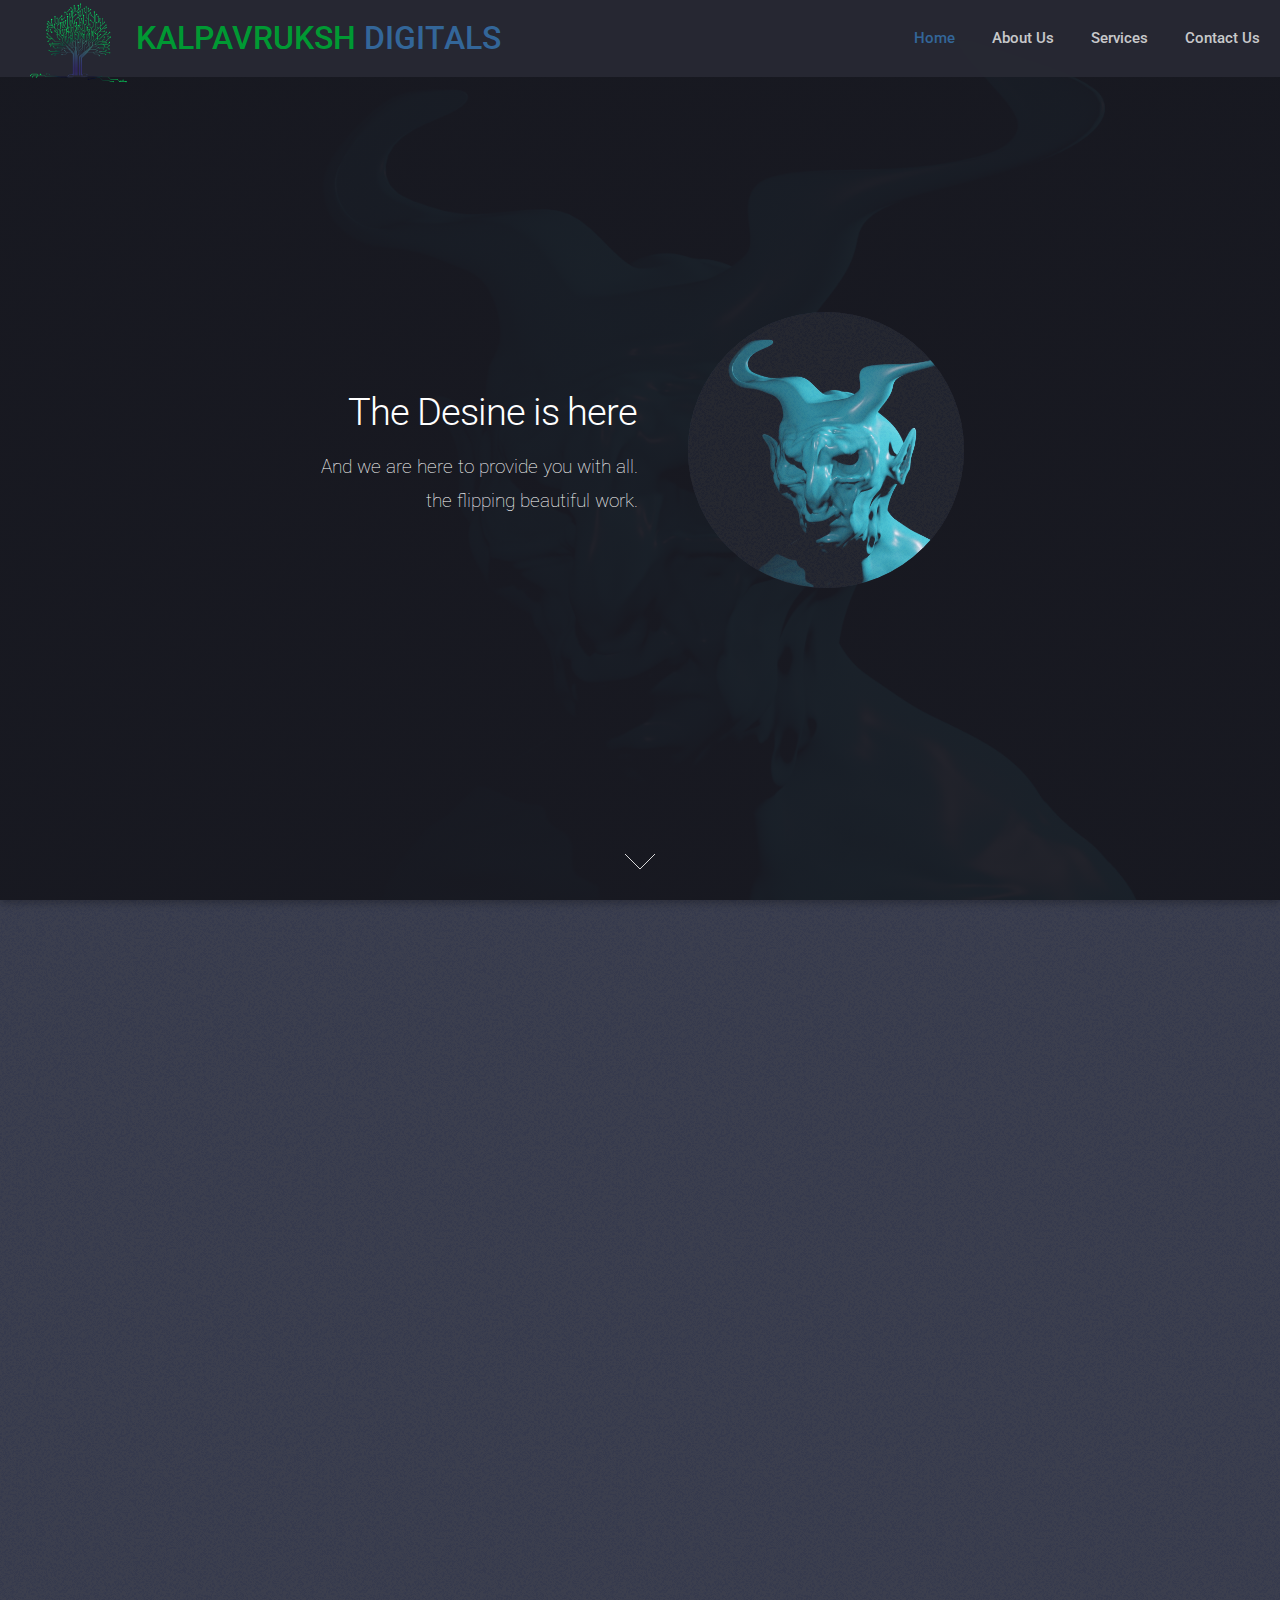
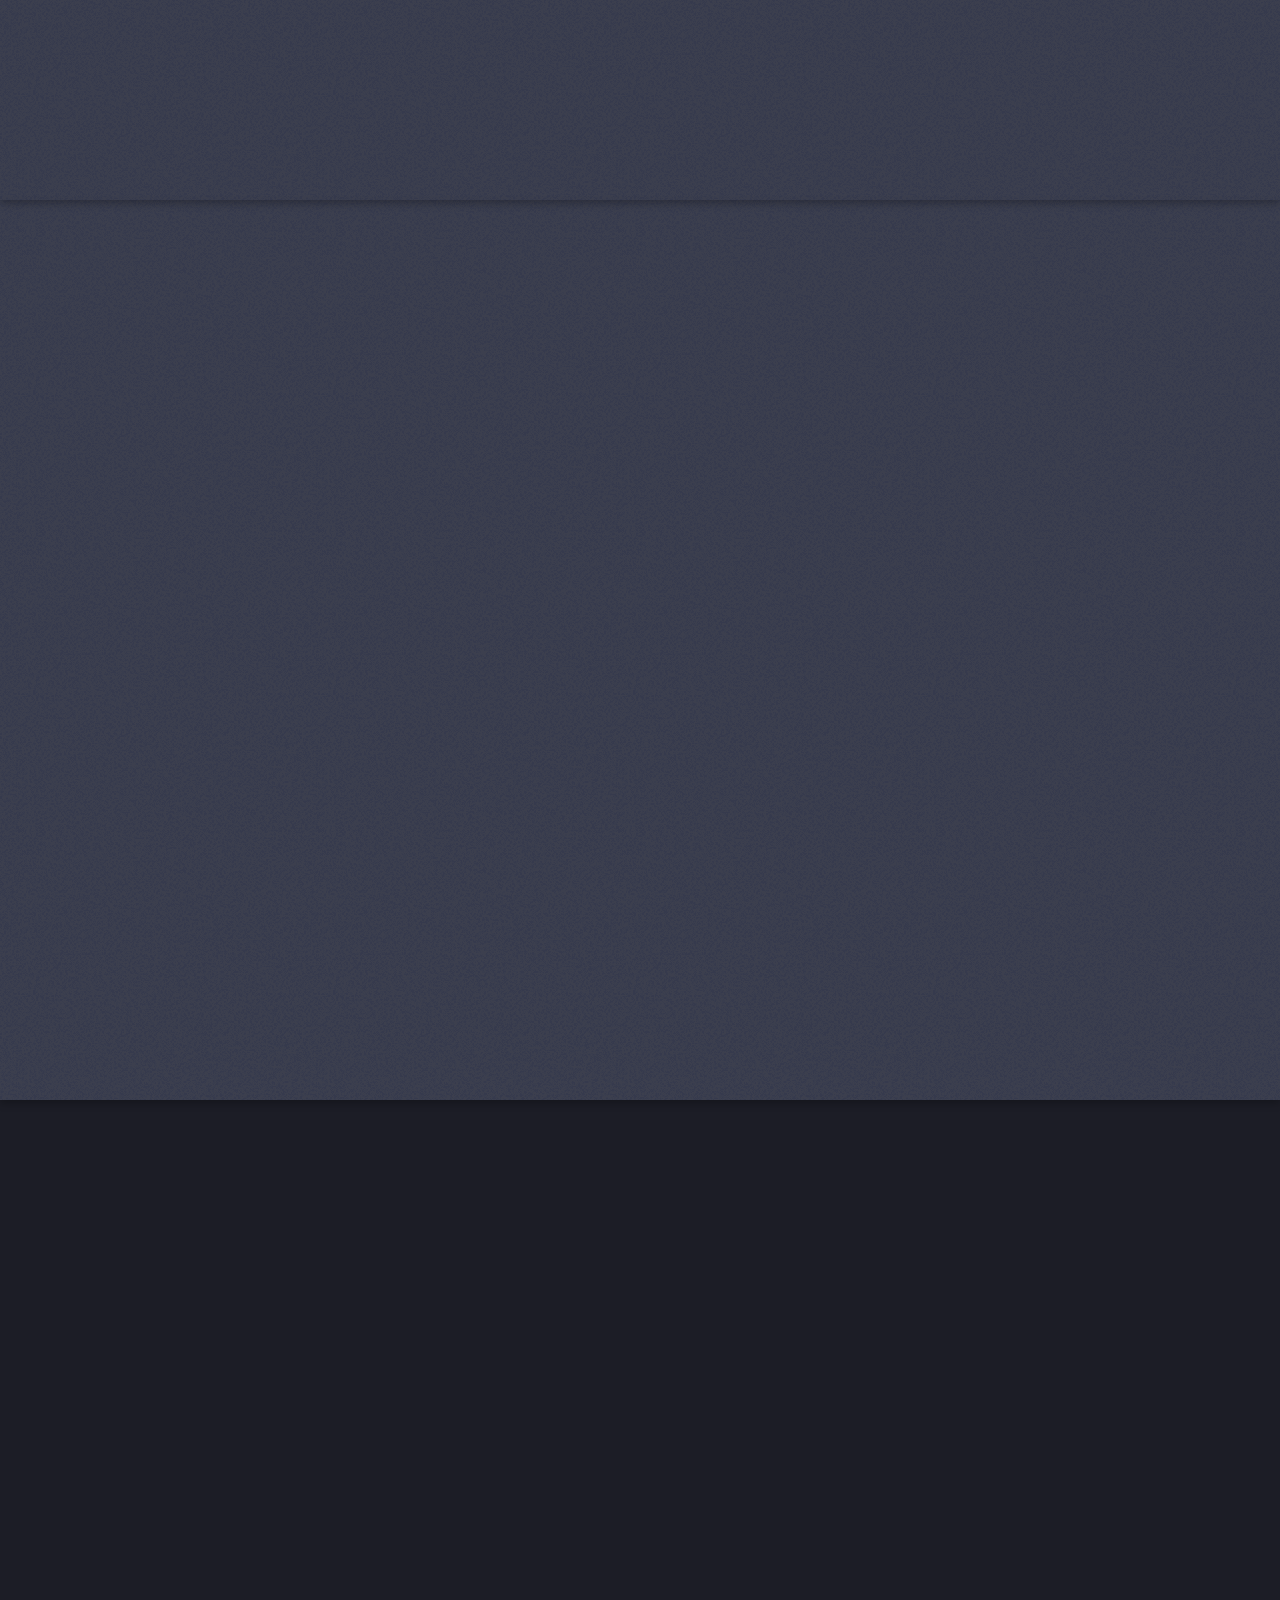
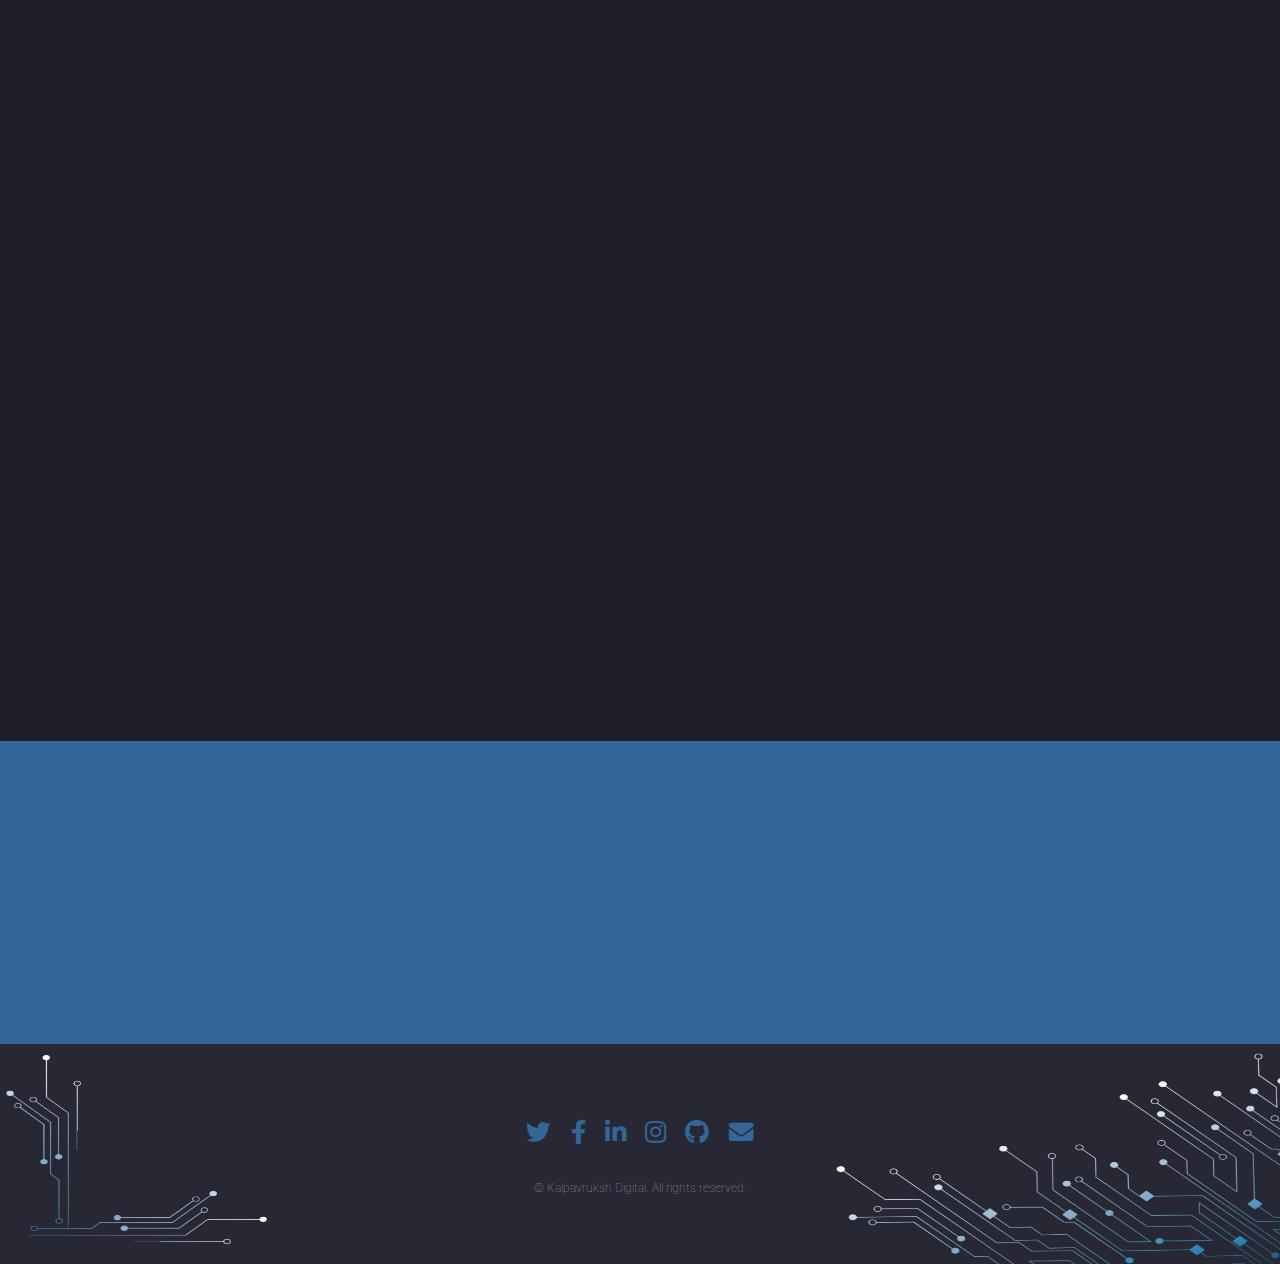
==== commit 036f4f9d: "Ayo Header check" ====
--- a/index.html
+++ b/index.html
@@ -5,7 +5,6 @@
     <meta charset="utf-8" />
     <meta name="viewport" content="width=device-width, initial-scale=1, user-scalable=no" />
     <link rel="stylesheet" href="assets/css/main.css" />
-    <link rel="stylesheet" href="assets/css/icons.css" />
     <noscript><link rel="stylesheet" href="assets/css/noscript.css" /></noscript>
   </head>
   <body class="is-preload landing">
@@ -14,16 +13,16 @@
       <header id="header">
         <h1 id="logo">
           <a href="index.html"
-            ><image
-              style="
-                height: 140px;
-                color: rgba(225, 225, 0, 0.965);
-                border: solid;
-                border-width: 8px;
-              "
-              src="images/KALP/KVD_LOGO.png"
-          /></a>
+            ><image style="height: 85px" src="images/KALP/logo.png" />
+            <span style="font-size: xx-large; font-weight: 500; vertical-align: top; color: #009933"
+              >KALPAVRUKSH
+            </span>
+            <span style="font-size: xx-large; font-weight: 500; vertical-align: top; color: #336699"
+              >DIGITALS
+            </span>
+          </a>
         </h1>
+
         <nav id="nav">
           <ul>
             <li class="active"><a href="index.html">Home</a></li>
@@ -109,6 +108,34 @@
                 </p>
               </section>
               <section class="col-4 col-6-medium col-12-xsmall">
+                <img src="images/KALP/Icons/TVC.svg" class="icon solid alt major" />
+                <h3>TVC</h3>
+                <p>
+                  Feugiat accumsan lorem eu ac lorem amet accumsan donec. Blandit orci porttitor.
+                </p>
+              </section>
+              <section class="col-4 col-6-medium col-12-xsmall">
+                <img src="images/KALP/Icons/AV.svg" class="icon solid alt major" />
+                <h3>AV</h3>
+                <p>
+                  Feugiat accumsan lorem eu ac lorem amet accumsan donec. Blandit orci porttitor.
+                </p>
+              </section>
+              <section class="col-4 col-6-medium col-12-xsmall">
+                <img src="images/KALP/Icons/Packshot.svg" class="icon solid alt major" />
+                <h3>Packshot</h3>
+                <p>
+                  Feugiat accumsan lorem eu ac lorem amet accumsan donec. Blandit orci porttitor.
+                </p>
+              </section>
+              <section class="col-4 col-6-medium col-12-xsmall">
+                <img src="images/KALP/Icons/ExplanER Videos.svg" class="icon solid alt major" />
+                <h3>Explainer Videos</h3>
+                <p>
+                  Feugiat accumsan lorem eu ac lorem amet accumsan donec. Blandit orci porttitor.
+                </p>
+              </section>
+              <section class="col-4 col-6-medium col-12-xsmall">
                 <img src="images/KALP/Icons/AR.svg" class="icon solid alt major" />
                 <h3>AR</h3>
                 <p>
@@ -118,34 +145,6 @@
               <section class="col-4 col-6-medium col-12-xsmall">
                 <img src="images/KALP/Icons/VR.svg" class="icon solid alt major" />
                 <h3>VR</h3>
-                <p>
-                  Feugiat accumsan lorem eu ac lorem amet accumsan donec. Blandit orci porttitor.
-                </p>
-              </section>
-              <section class="col-4 col-6-medium col-12-xsmall">
-                <img src="images/KALP/Icons/Packshot.svg" class="icon solid alt major" />
-                <h3>Packshot</h3>
-                <p>
-                  Feugiat accumsan lorem eu ac lorem amet accumsan donec. Blandit orci porttitor.
-                </p>
-              </section>
-              <section class="col-4 col-6-medium col-12-xsmall">
-                <img src="images/KALP/Icons/TVC.svg" class="icon solid alt major" />
-                <h3>TVC</h3>
-                <p>
-                  Feugiat accumsan lorem eu ac lorem amet accumsan donec. Blandit orci porttitor.
-                </p>
-              </section>
-              <section class="col-4 col-6-medium col-12-xsmall">
-                <img src="images/KALP/Icons/AV.svg" class="icon solid alt major" />
-                <h3>AV</h3>
-                <p>
-                  Feugiat accumsan lorem eu ac lorem amet accumsan donec. Blandit orci porttitor.
-                </p>
-              </section>
-              <section class="col-4 col-6-medium col-12-xsmall">
-                <img src="images/KALP/Icons/ExplanER Videos.svg" class="icon solid alt major" />
-                <h3>Explain ER Videos</h3>
                 <p>
                   Feugiat accumsan lorem eu ac lorem amet accumsan donec. Blandit orci porttitor.
                 </p>
--- a/assets/css/main.css
+++ b/assets/css/main.css
@@ -201,12 +201,12 @@
   -ms-transition: border-color 0.2s ease-in-out, color 0.2s ease-in-out;
   transition: border-color 0.2s ease-in-out, color 0.2s ease-in-out;
   border-bottom: dotted 1px;
-  color: #33cc33;
+  color: #336699;
   text-decoration: none;
 }
 
 a:hover {
-  color: #33cc33 !important;
+  color: #336699 !important;
   border-bottom-color: transparent;
 }
 
@@ -3000,14 +3000,14 @@
 input[type="reset"].primary:hover,
 input[type="button"].primary:hover,
 .button.primary:hover {
-  background-color: #e76278;
+  background-color: #336699;
 }
 
 input[type="submit"].primary:active,
 input[type="reset"].primary:active,
 input[type="button"].primary:active,
 .button.primary:active {
-  background-color: #e13652;
+  background-color: #336699;
 }
 
 input[type="submit"].disabled,
@@ -3243,7 +3243,7 @@
 }
 
 .spotlight.style3 .content {
-  border-color: #39c088;
+  border-color: #336699;
 }
 
 .spotlight.inactive .content {
@@ -3470,29 +3470,29 @@
 /* Header */
 
 #page-wrapper {
-  padding-top: 3.5em;
+  padding-top: 5em;
 }
 
 #header {
-  background: rgba(225, 225, 0, 0.965);
+  background: rgba(39, 40, 51, 0.965);
   box-shadow: 0 0 0.25em 0 rgba(0, 0, 0, 0.25);
   cursor: default;
-  height: 2.6em;
+  height: 5em;
   left: 0;
-  line-height: 2.6em;
+  line-height: 5em;
   position: fixed;
-  top: 30px;
+  top: 0;
   width: 100%;
   z-index: 100;
 }
 
 #header #logo {
   height: inherit;
-  left: 0;
+  left: 1.25em;
   line-height: inherit;
   margin: 0;
   position: absolute;
-  top: -31px;
+  top: 0;
 }
 
 #header nav {
@@ -3508,8 +3508,8 @@
 #header nav ul li {
   display: inline-block;
   margin-left: 1em;
-  color: #000;
-  font-weight: 800;
+  /* color: white; */
+  font-weight: 500;
 }
 
 #header nav ul li a,
@@ -3537,8 +3537,8 @@
 
 #header nav ul li.active > a,
 #header nav ul li.active > span {
-  /* color: #336699; */
-  background-color: #336699;
+  color: #336699;
+  /* background-color: #336699; */
 }
 
 #header nav ul li > ul {
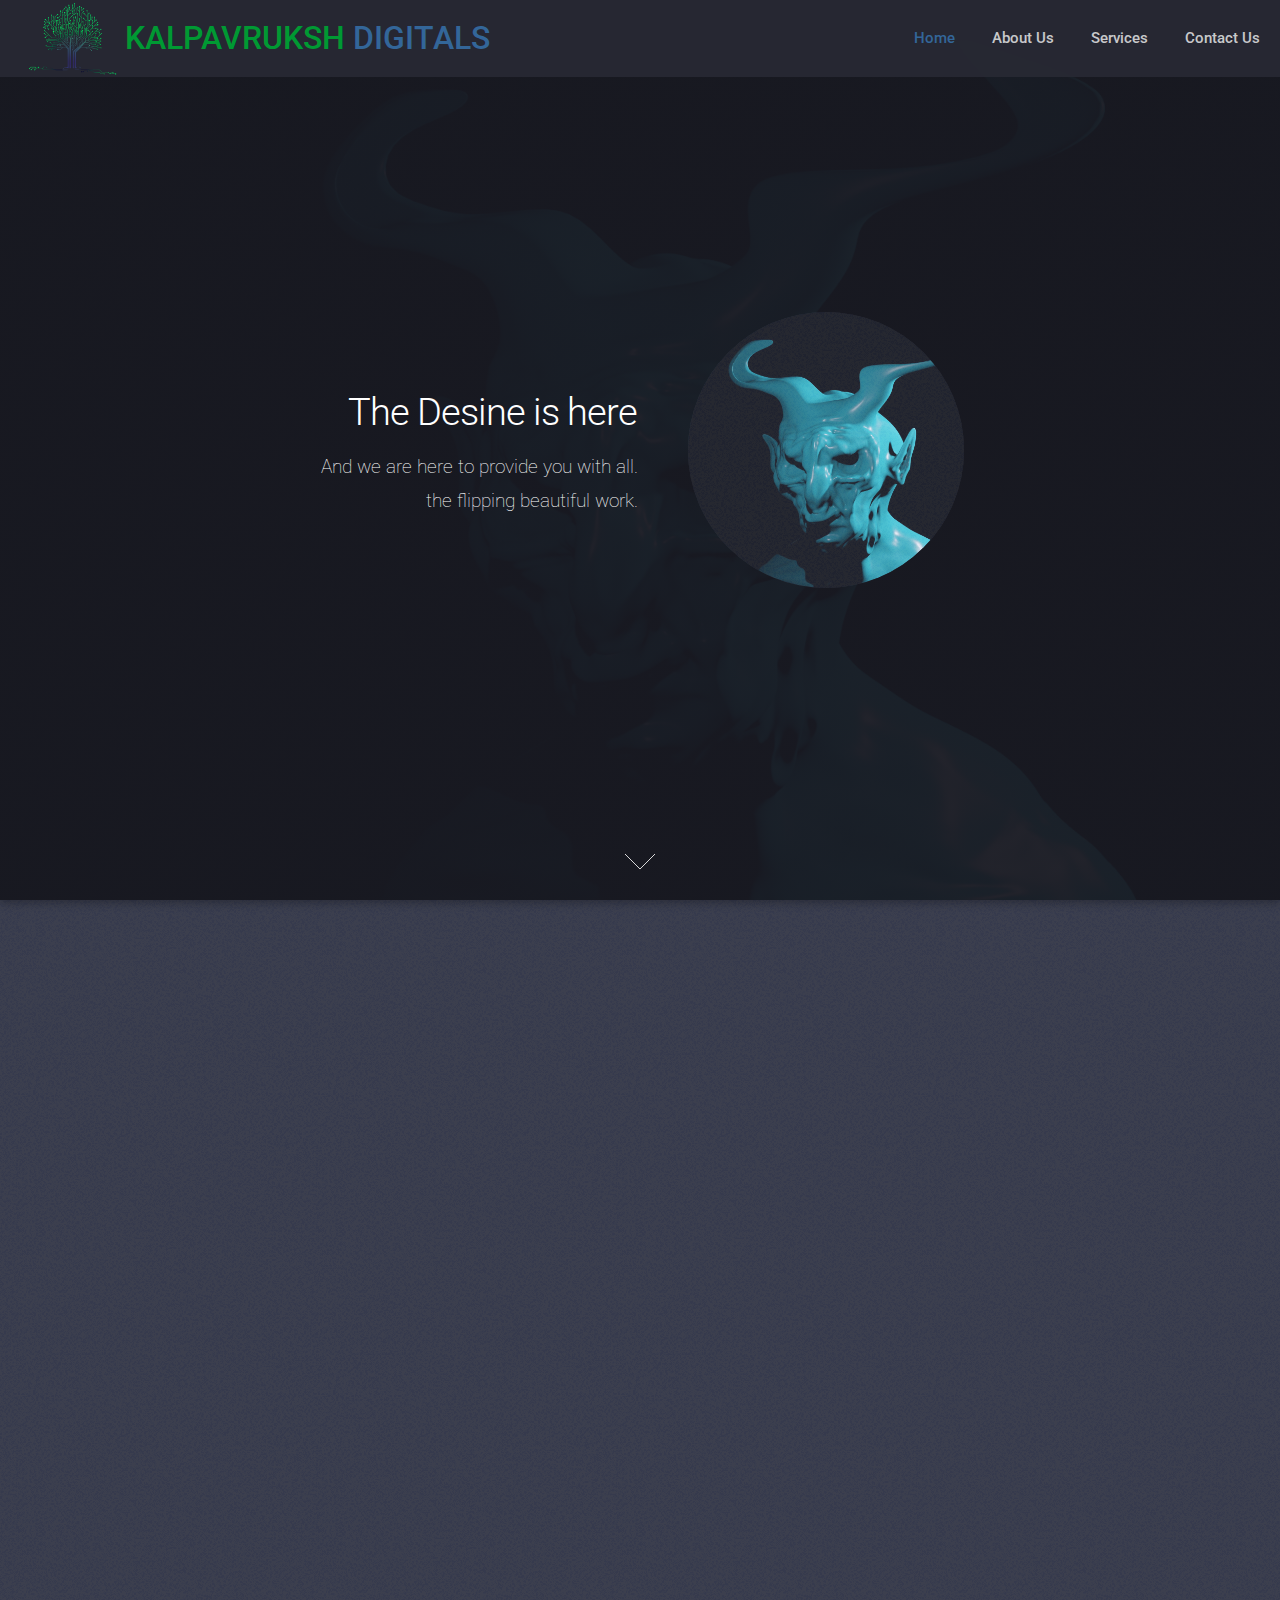
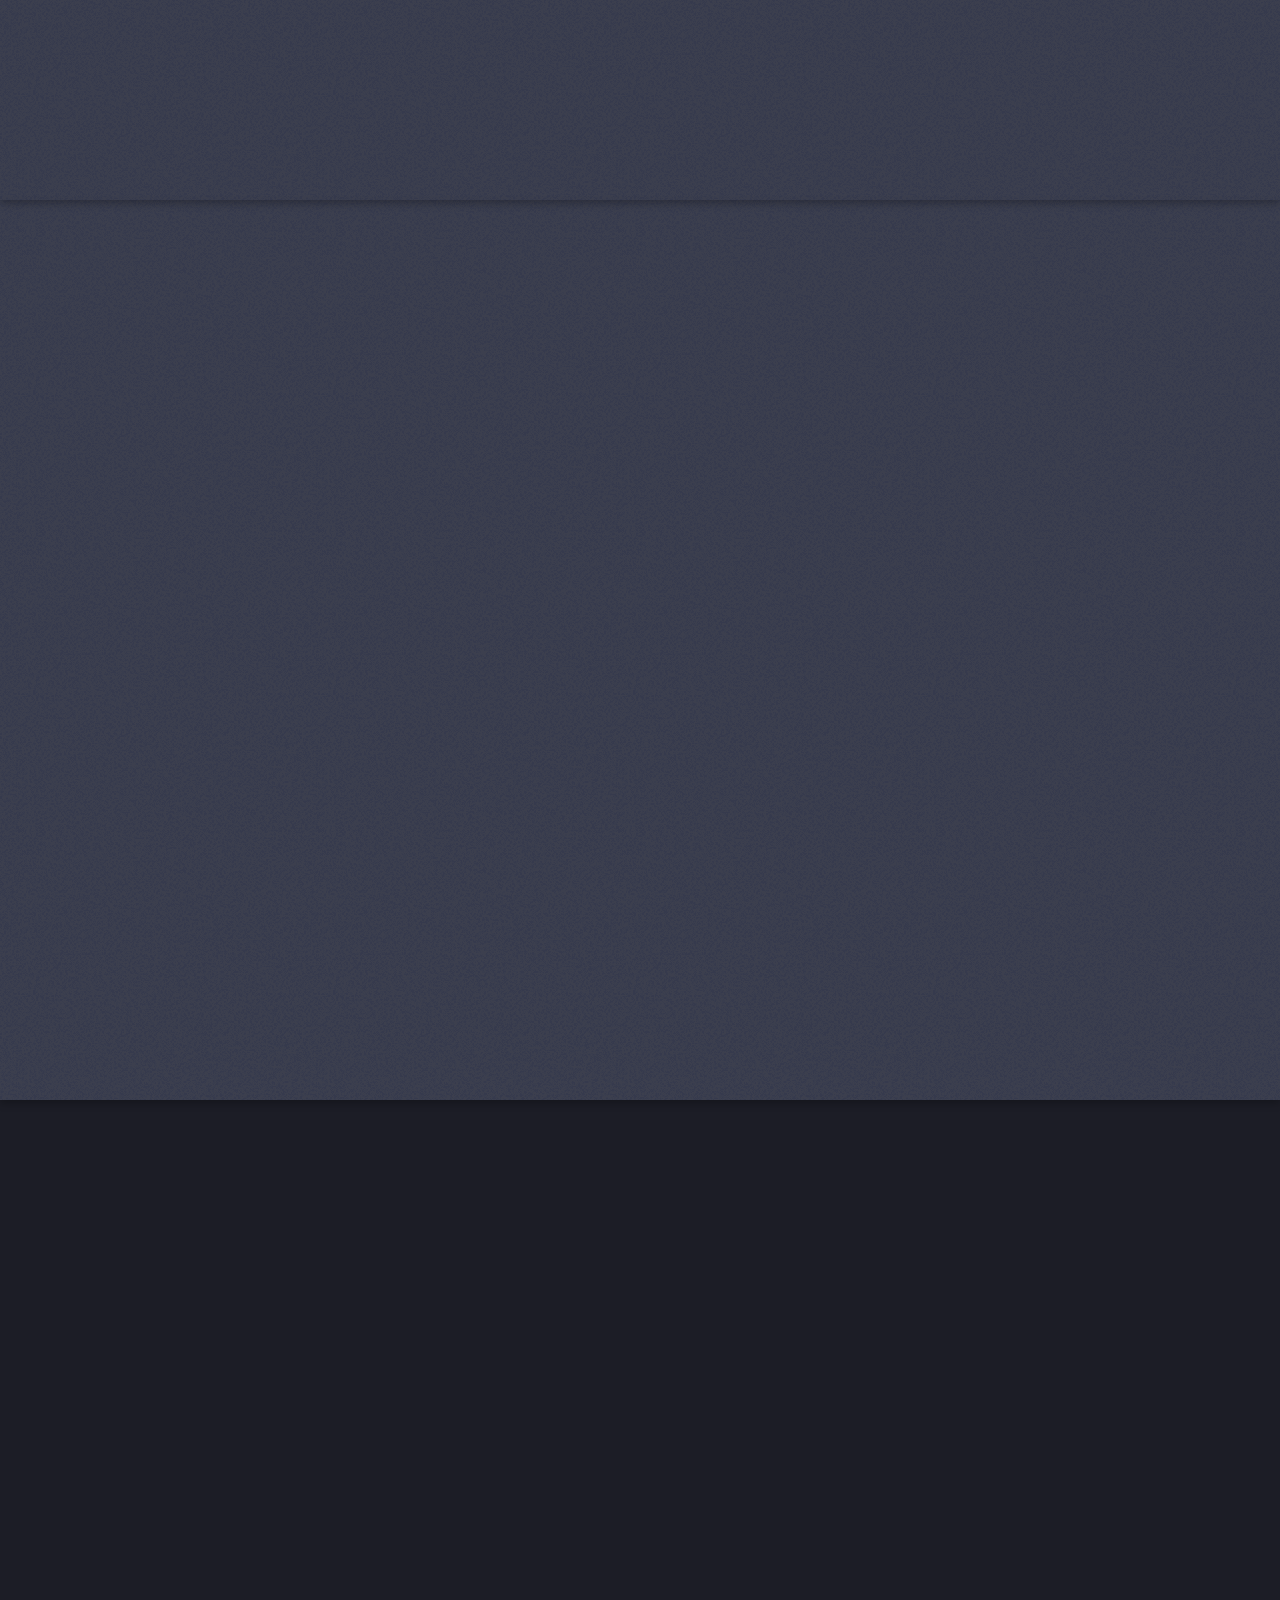
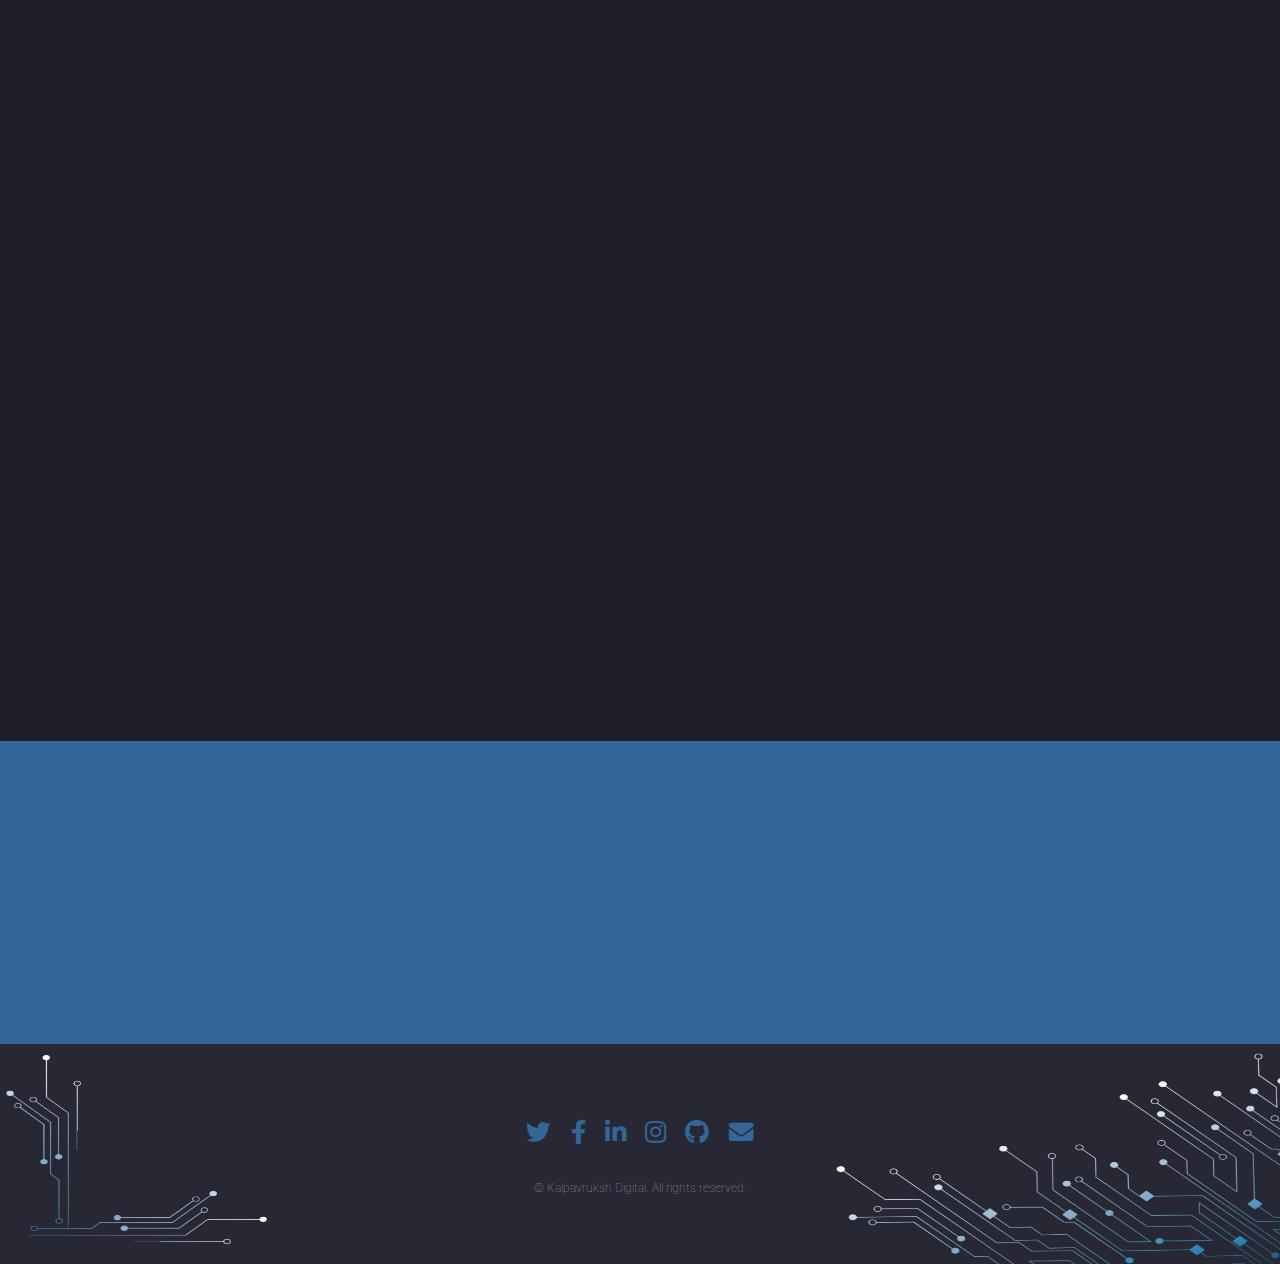
==== commit f9cbb556: "Header Responsive" ====
--- a/index.html
+++ b/index.html
@@ -13,13 +13,9 @@
       <header id="header">
         <h1 id="logo">
           <a href="index.html"
-            ><image style="height: 85px" src="images/KALP/logo.png" />
-            <span style="font-size: xx-large; font-weight: 500; vertical-align: top; color: #009933"
-              >KALPAVRUKSH
-            </span>
-            <span style="font-size: xx-large; font-weight: 500; vertical-align: top; color: #336699"
-              >DIGITALS
-            </span>
+            ><image style="height: 100%" src="images/KALP/logo.png" />
+            <span class="Kalpvruksh">KALPAVRUKSH </span>
+            <span class="digital">DIGITALS </span>
           </a>
         </h1>
 
--- a/assets/css/main.css
+++ b/assets/css/main.css
@@ -3474,6 +3474,7 @@
 }
 
 #header {
+  display: flex;
   background: rgba(39, 40, 51, 0.965);
   box-shadow: 0 0 0.25em 0 rgba(0, 0, 0, 0.25);
   cursor: default;
@@ -3493,6 +3494,46 @@
   margin: 0;
   position: absolute;
   top: 0;
+}
+
+.Kalpvruksh {
+  font-size: xx-large;
+  font-weight: 500;
+  vertical-align: top;
+  color: #009933;
+}
+.digital {
+  font-size: xx-large;
+  font-weight: 500;
+  vertical-align: top;
+  color: #336699;
+}
+
+@media screen and (max-width: 900px) {
+  .Kalpvruksh {
+    font-size: x-large;
+  }
+  .digital {
+    font-size: x-large;
+  }
+}
+
+@media screen and (max-width: 820px) {
+  .Kalpvruksh {
+    font-size: large;
+  }
+  .digital {
+    font-size: large;
+  }
+}
+
+@media screen and (max-width: 387px) {
+  .Kalpvruksh {
+    display: none;
+  }
+  .digital {
+    display: none;
+  }
 }
 
 #header nav {
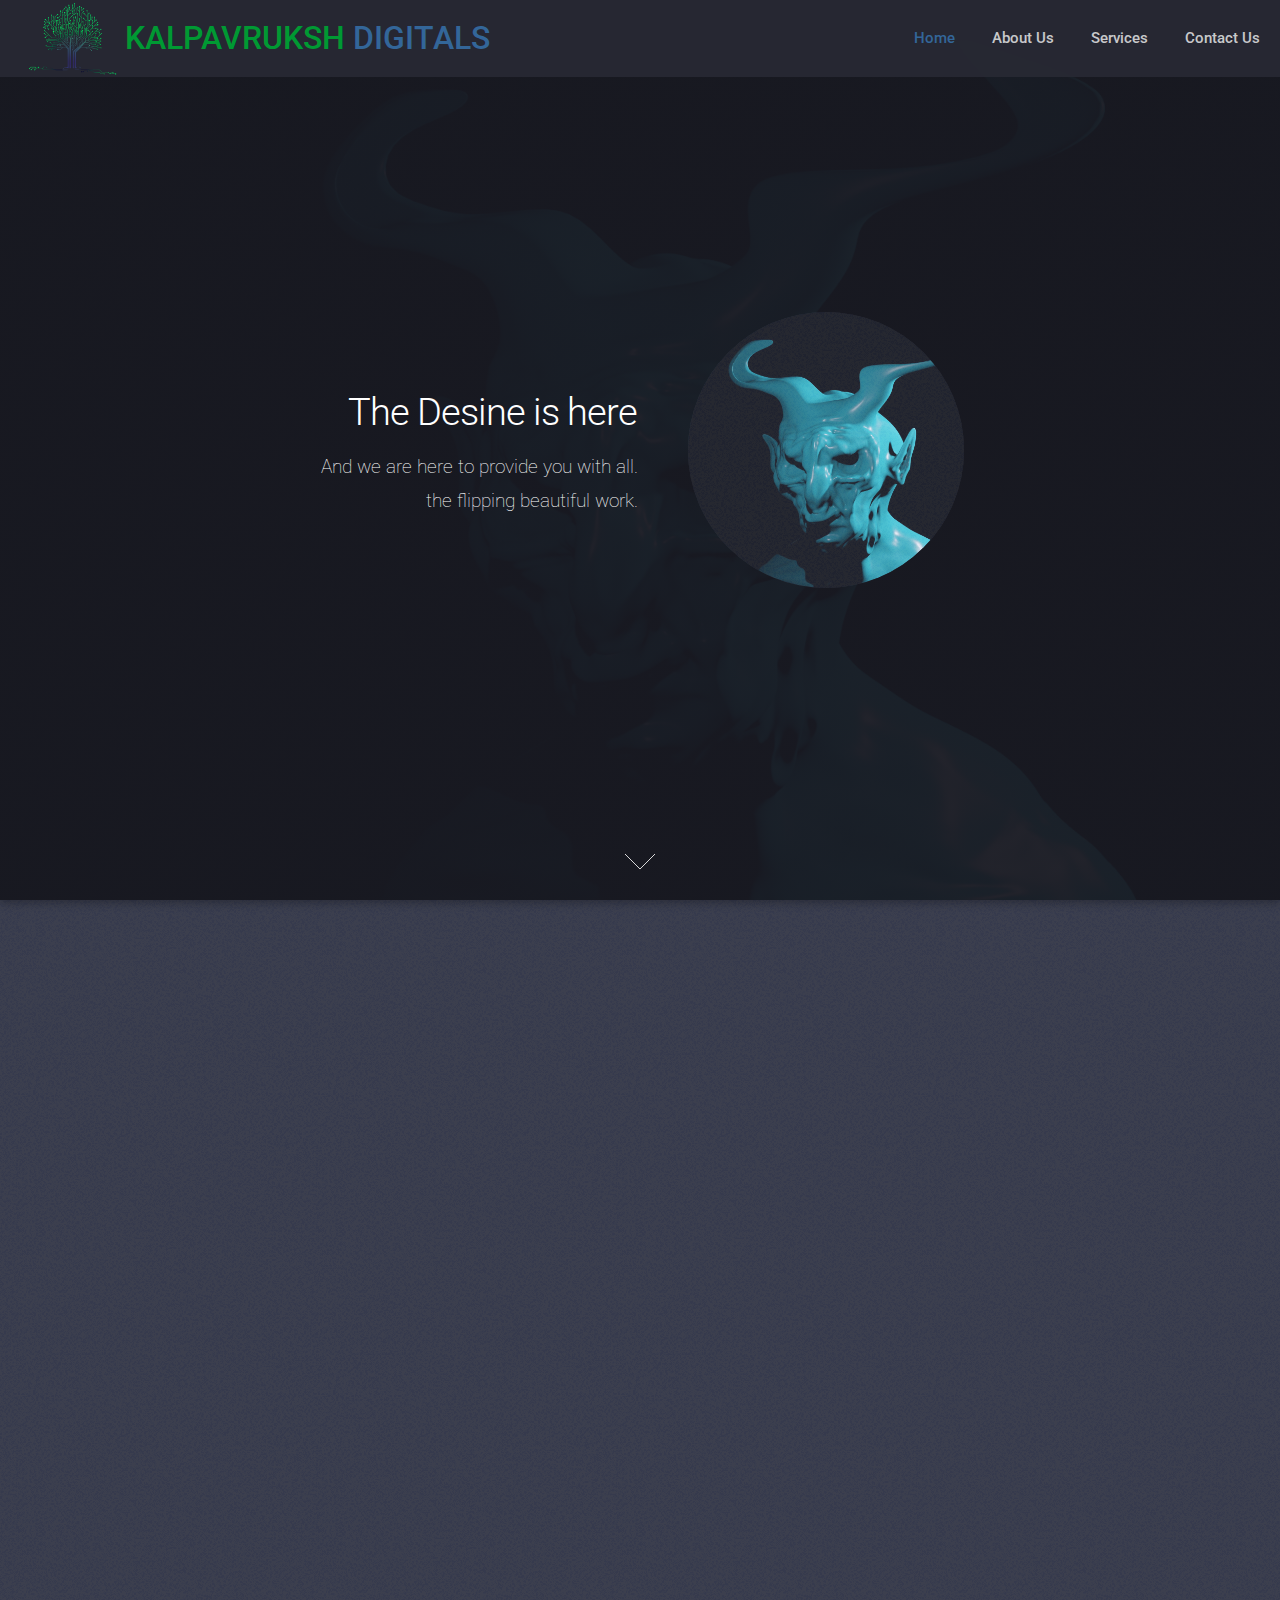
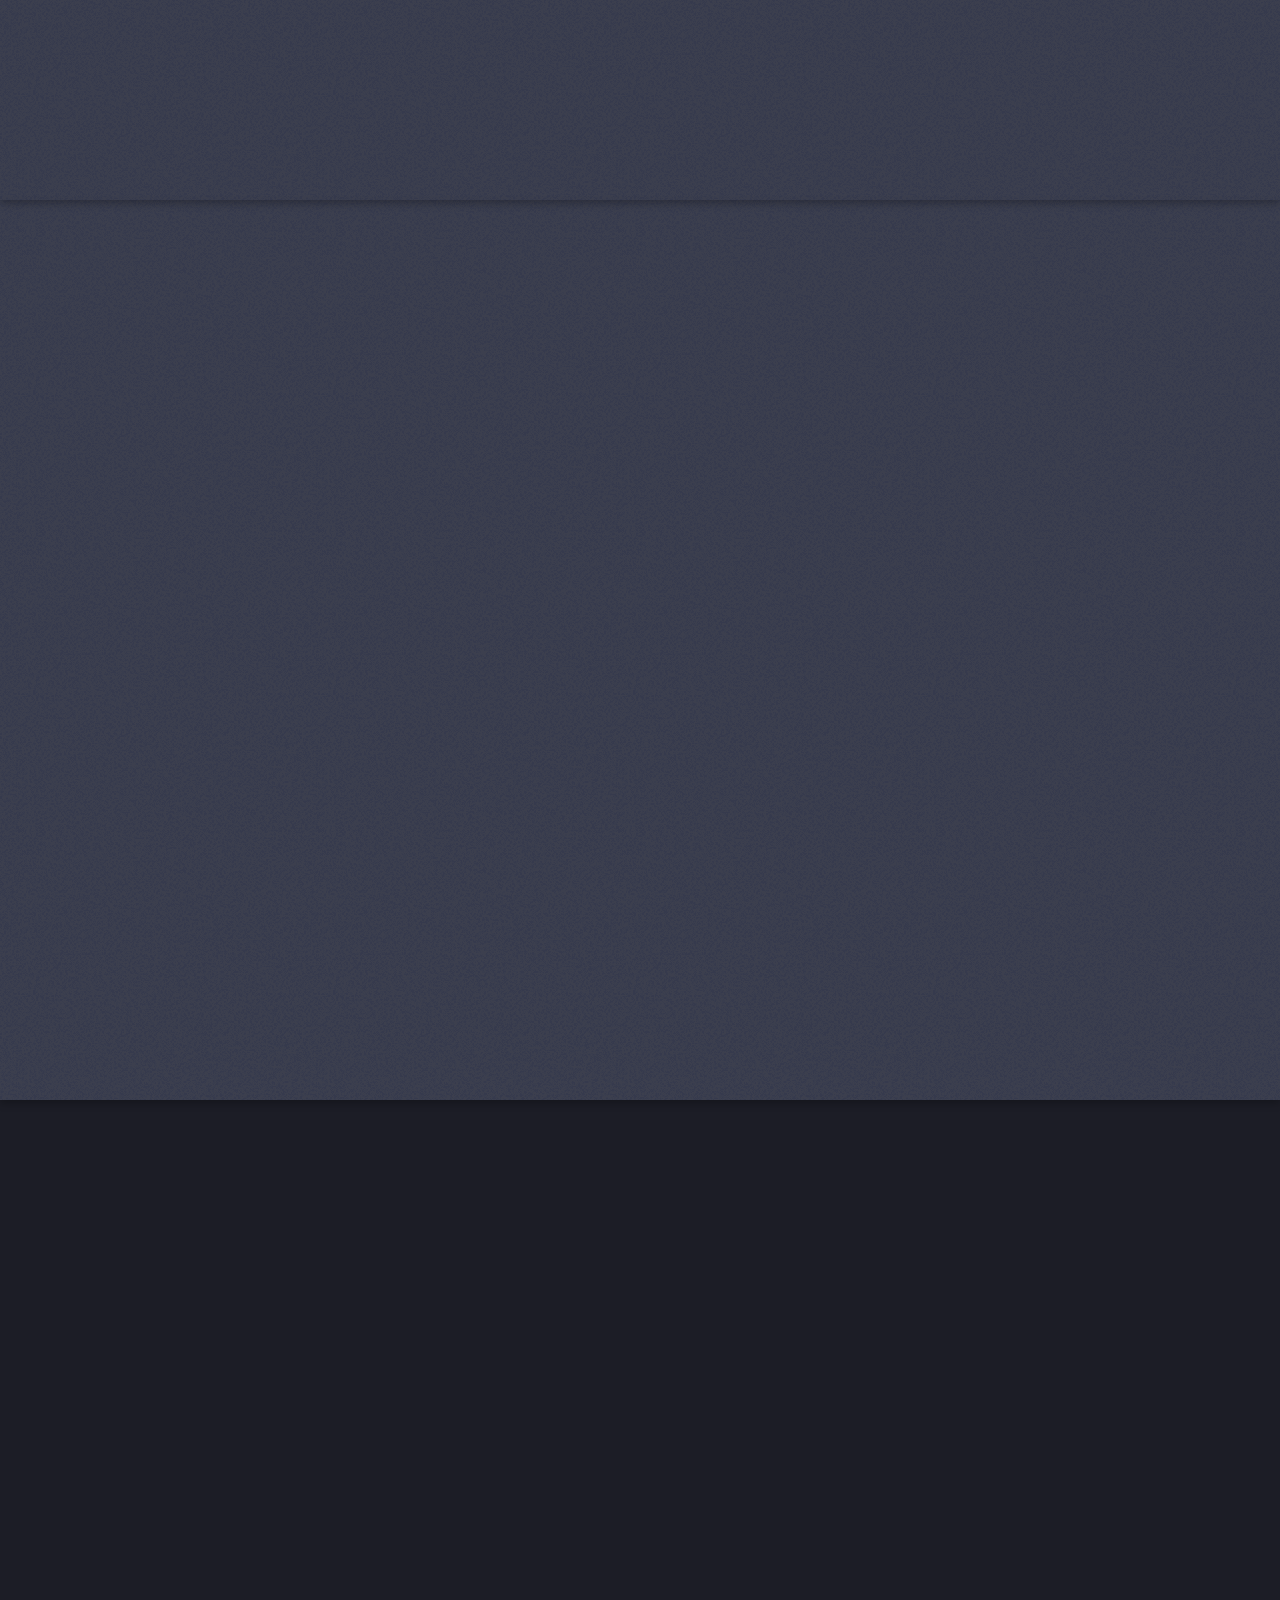
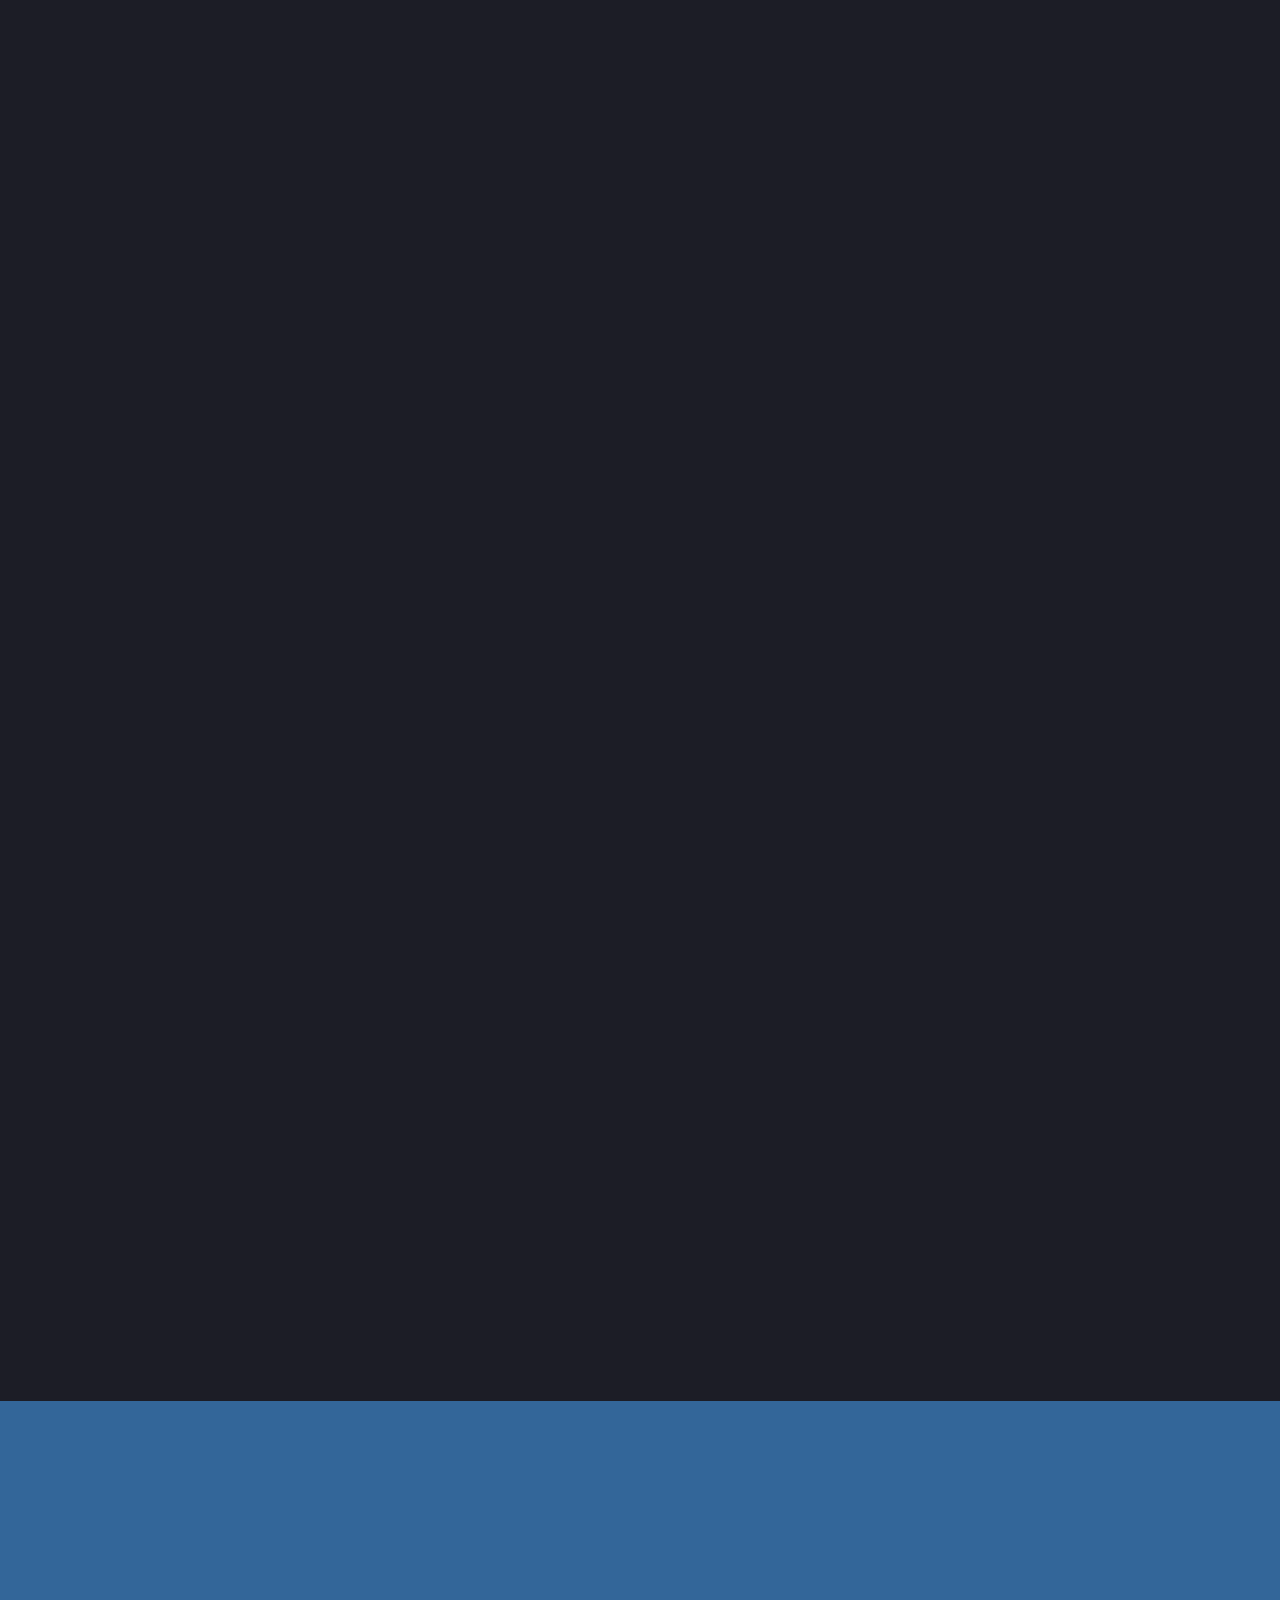
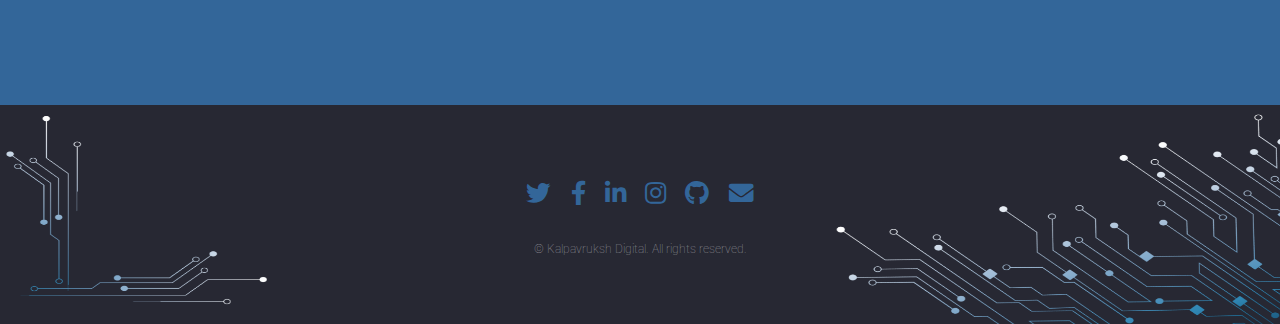
==== commit 55335917: "Banner" ====
--- a/index.html
+++ b/index.html
@@ -5,6 +5,8 @@
     <meta charset="utf-8" />
     <meta name="viewport" content="width=device-width, initial-scale=1, user-scalable=no" />
     <link rel="stylesheet" href="assets/css/main.css" />
+    <link rel="stylesheet" href="assets/css/owl.carousel.min.css" />
+    <link rel="stylesheet" href="assets/css/owl.theme.default.css" />
     <noscript><link rel="stylesheet" href="assets/css/noscript.css" /></noscript>
   </head>
   <body class="is-preload landing">
@@ -152,6 +154,12 @@
               <li><a href="#" class="button">Check Out</a></li>
             </ul>
           </footer>
+
+          <div class="owl-carousel owl-theme">
+            <div class="item"><img src="images/pic02.jpg" alt="" /></div>
+            <div class="item"><img src="images/pic03.jpg" alt="" /></div>
+            <div class="item"><img src="images/pic04.jpg" alt="" /></div>
+          </div>
         </div>
       </section>
 
@@ -212,5 +220,26 @@
     <script src="assets/js/breakpoints.min.js"></script>
     <script src="assets/js/util.js"></script>
     <script src="assets/js/main.js"></script>
+    <script src="assets/js/owl.carousel.min.js"></script>
+
+    <script>
+      const prevIcon =
+        '<i style="font-size:50px;color:rgba(225,225,225,0.2);" class="fas fa-chevron-left"></i>';
+      const nextIcon =
+        '<i style="font-size:50px;color:rgba(225,225,225,0.2);" class="fas fa-chevron-right"></i>';
+      $(document).ready(function () {
+        $(".owl-carousel").owlCarousel({
+          items: 1,
+          loop: true,
+          margin: 10,
+          center: true,
+          nav: true,
+          dots: true,
+          autoHeight: true,
+          responsiveClass: true,
+          navText: [prevIcon, nextIcon],
+        });
+      });
+    </script>
   </body>
 </html>
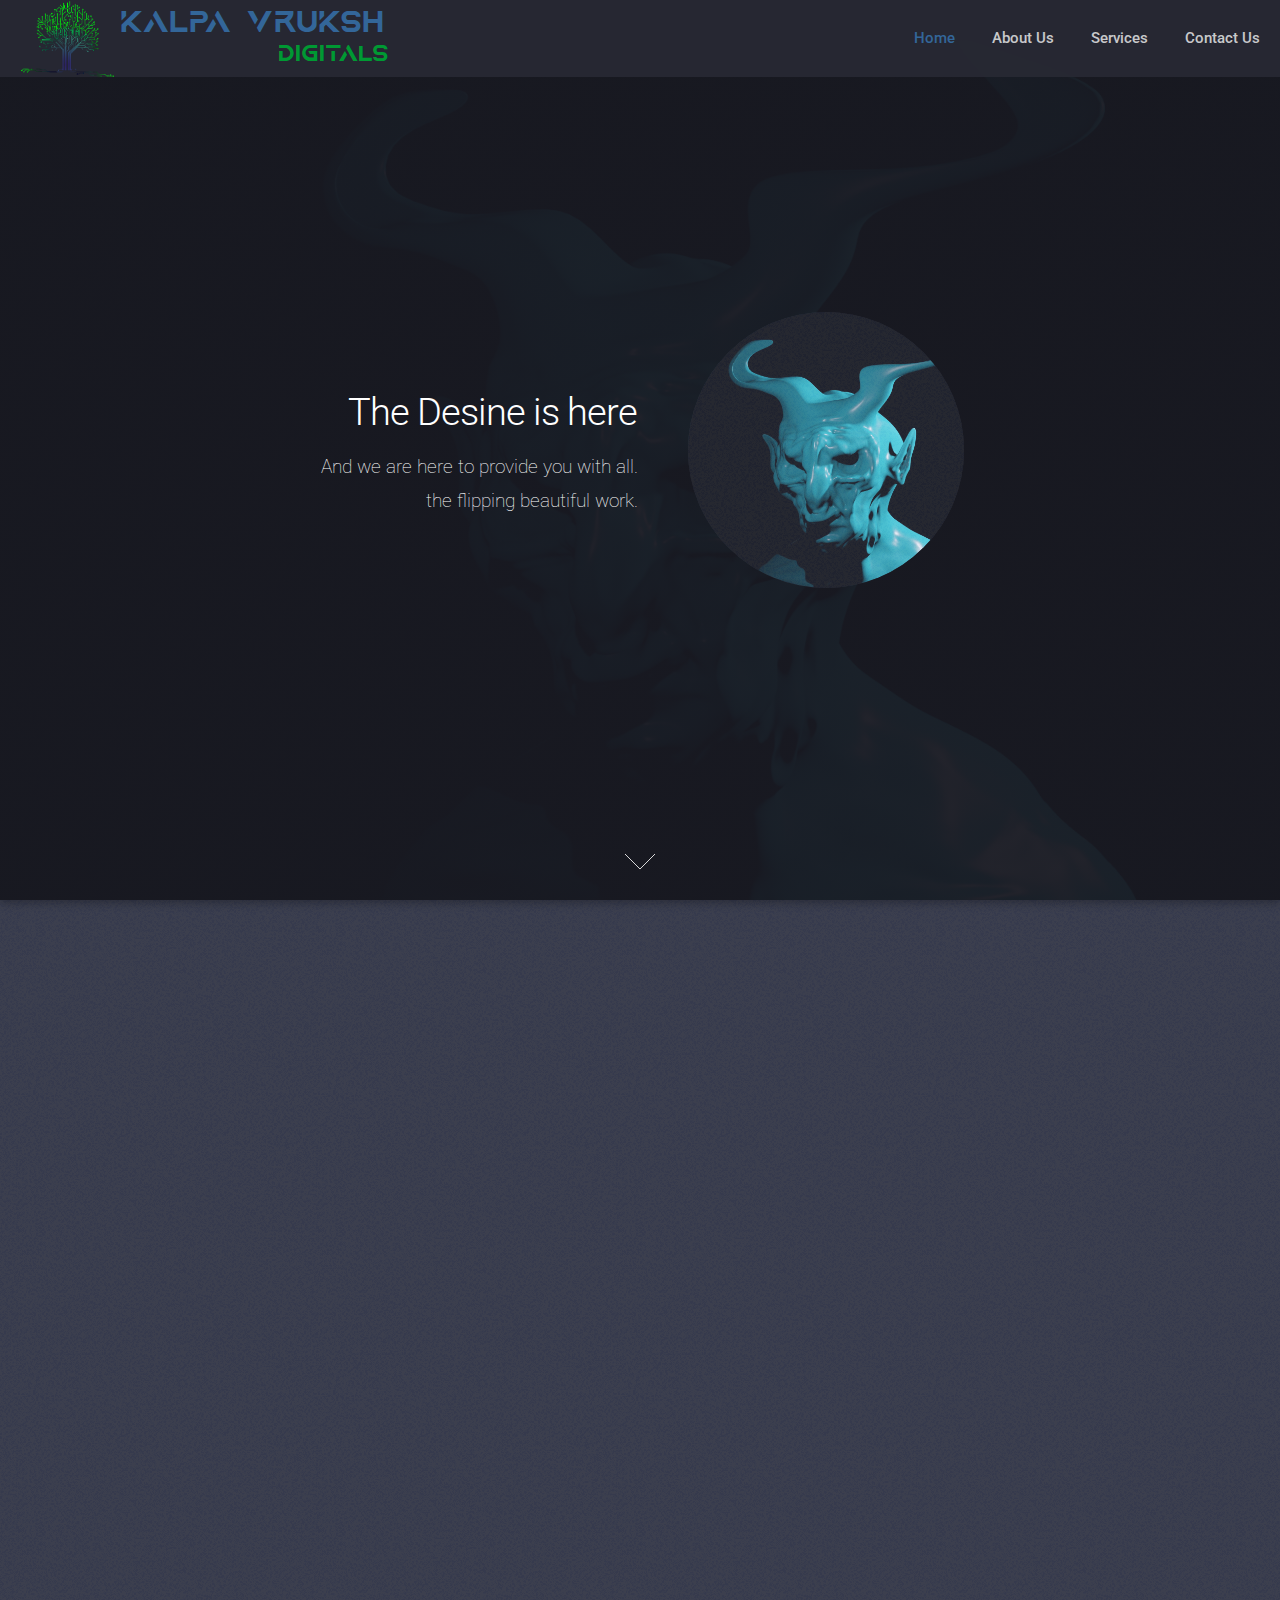
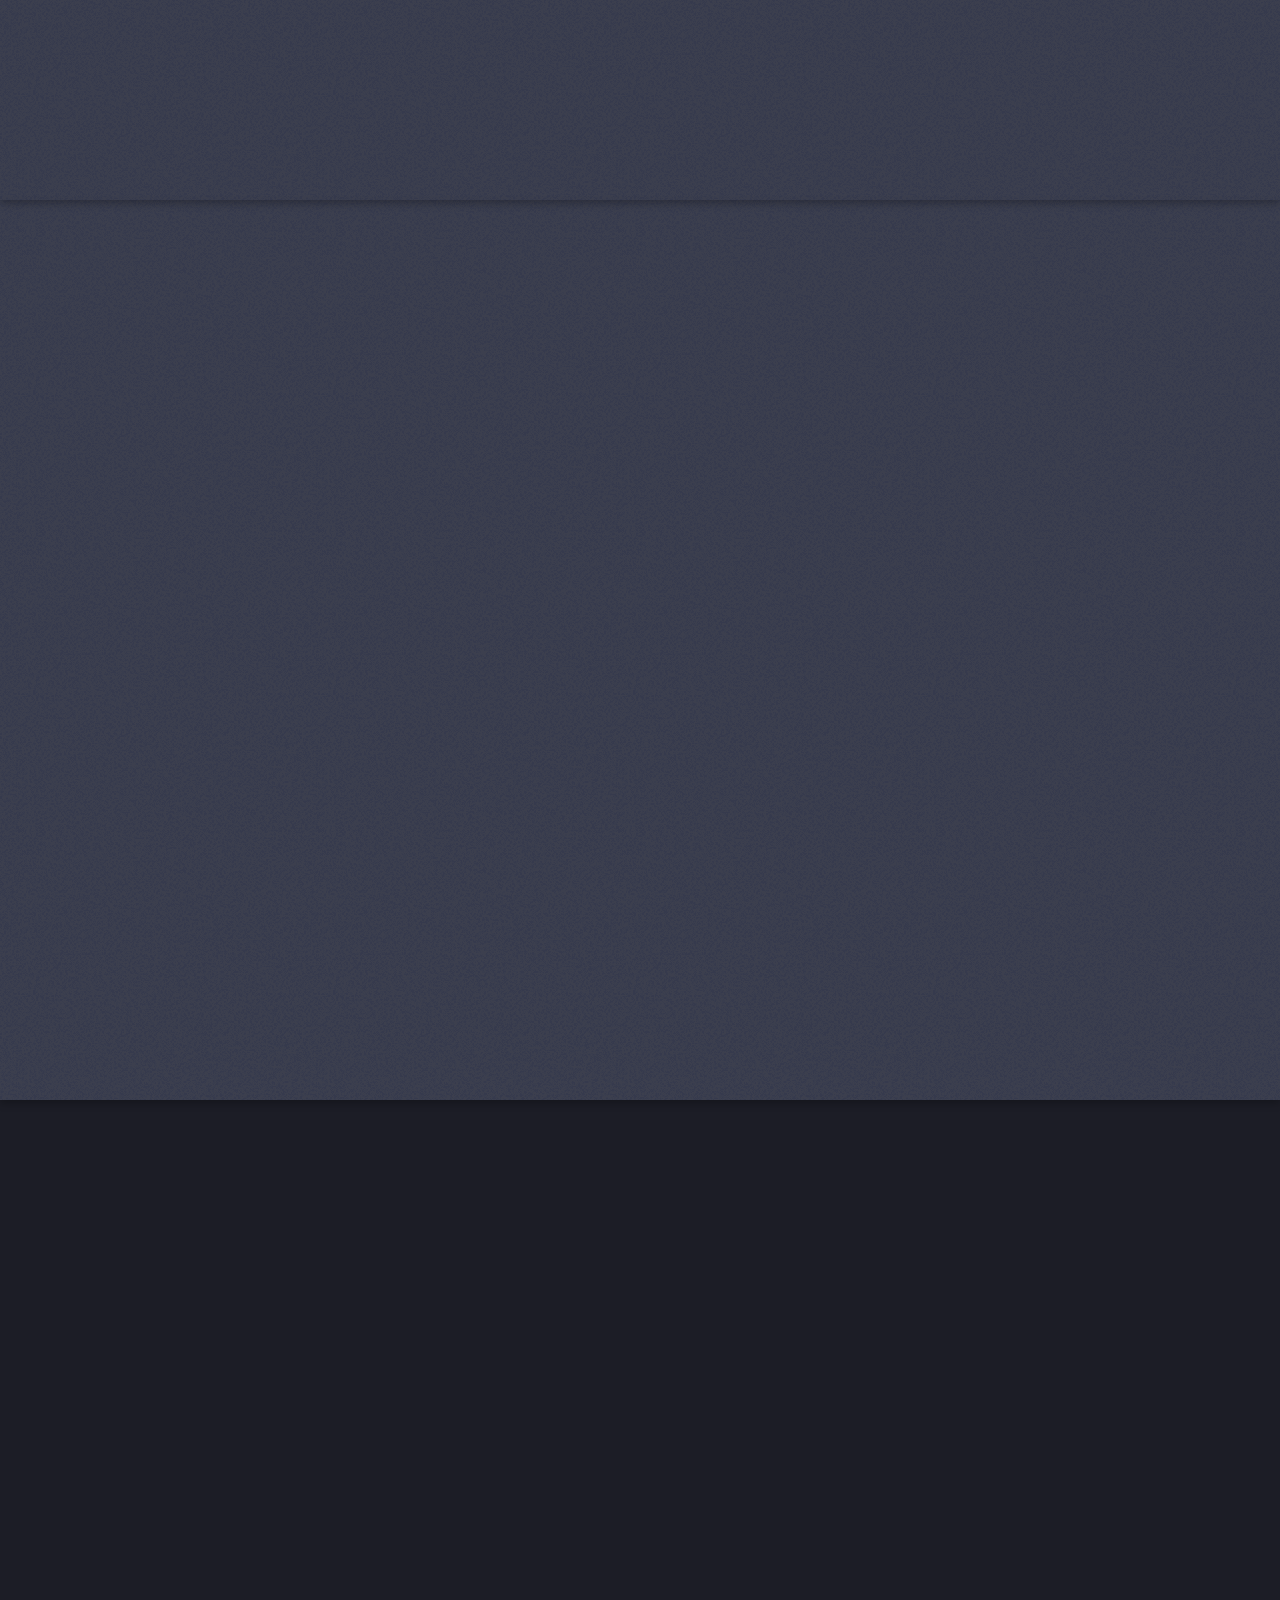
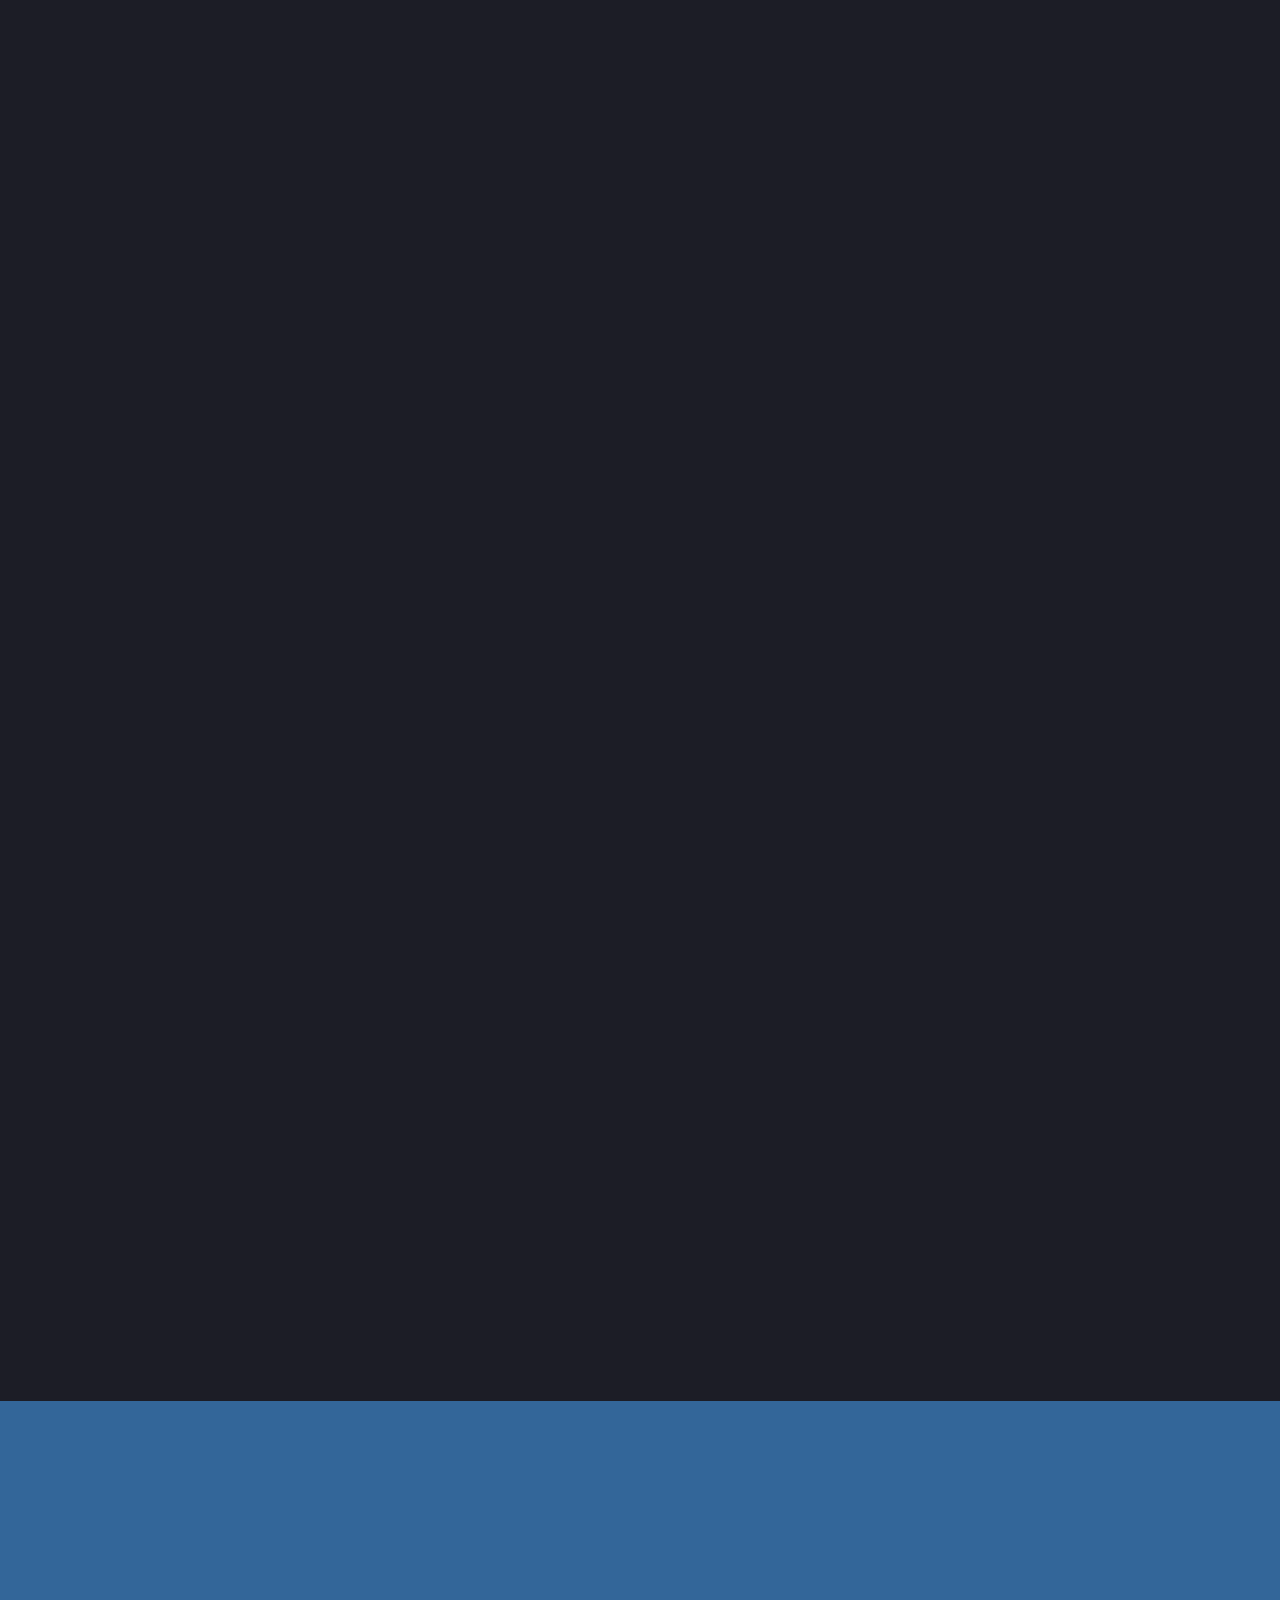
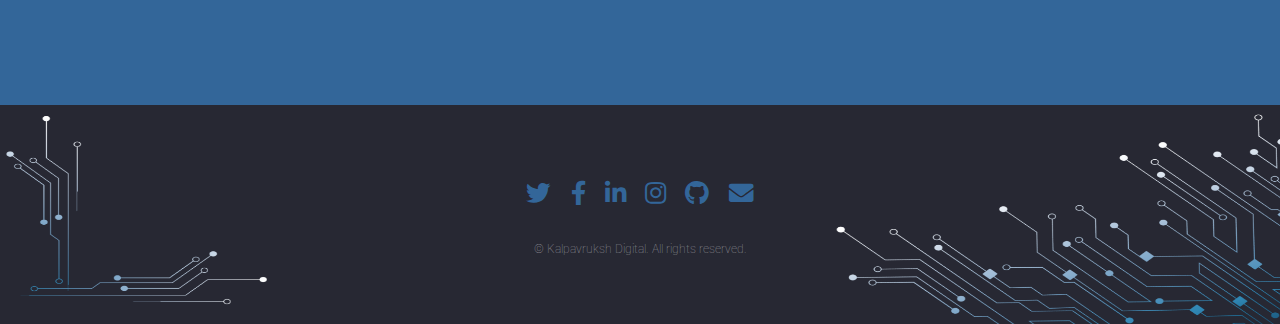
==== commit 4c323429: "Header" ====
--- a/index.html
+++ b/index.html
@@ -16,7 +16,7 @@
         <h1 id="logo">
           <a href="index.html"
             ><image style="height: 100%" src="images/KALP/logo.png" />
-            <span class="Kalpvruksh">KALPAVRUKSH </span>
+            <span class="Kalpvruksh">KALPA VRUKSH </span>
             <span class="digital">DIGITALS </span>
           </a>
         </h1>
--- a/assets/css/main.css
+++ b/assets/css/main.css
@@ -1,5 +1,29 @@
 @import url("fontawesome-all.min.css");
 @import url("https://fonts.googleapis.com/css?family=Roboto:100,300,100italic,300italic");
+
+@font-face {
+  font-family: "aquireregular";
+  src: url("../webfonts/aquire-bw0ox-webfont.woff2") format("woff2"),
+    url("../webfonts/aquire-bw0ox-webfont.woff") format("woff");
+  font-weight: normal;
+  font-style: normal;
+}
+
+@font-face {
+  font-family: "aquirelight";
+  src: url("../webfonts/aquirelight-yze0o-webfont.woff2") format("woff2"),
+    url("../webfonts/aquirelight-yze0o-webfont.woff") format("woff");
+  font-weight: normal;
+  font-style: normal;
+}
+
+@font-face {
+  font-family: "aquirebold";
+  src: url("../webfonts/aquirebold-8ma60-webfont.woff2") format("woff2"),
+    url("../webfonts/aquirebold-8ma60-webfont.woff") format("woff");
+  font-weight: normal;
+  font-style: normal;
+}
 
 html,
 body,
@@ -3497,16 +3521,21 @@
 }
 
 .Kalpvruksh {
+  font-family: aquirebold;
   font-size: xx-large;
   font-weight: 500;
-  vertical-align: top;
+  position: relative;
+  top: -45px;
+  color: #336699;
+}
+.digital {
+  font-family: aquirebold;
+  font-size: x-large;
+  font-weight: 500;
+  position: relative;
+  top: -16px;
+  left: -120px;
   color: #009933;
-}
-.digital {
-  font-size: xx-large;
-  font-weight: 500;
-  vertical-align: top;
-  color: #336699;
 }
 
 @media screen and (max-width: 900px) {
@@ -3514,25 +3543,19 @@
     font-size: x-large;
   }
   .digital {
-    font-size: x-large;
+    font-size: large;
   }
 }
 
 @media screen and (max-width: 820px) {
   .Kalpvruksh {
     font-size: large;
+    top: -25px;
   }
   .digital {
     font-size: large;
-  }
-}
-
-@media screen and (max-width: 387px) {
-  .Kalpvruksh {
-    display: none;
-  }
-  .digital {
-    display: none;
+    top: -6px;
+    left: -90px;
   }
 }
 
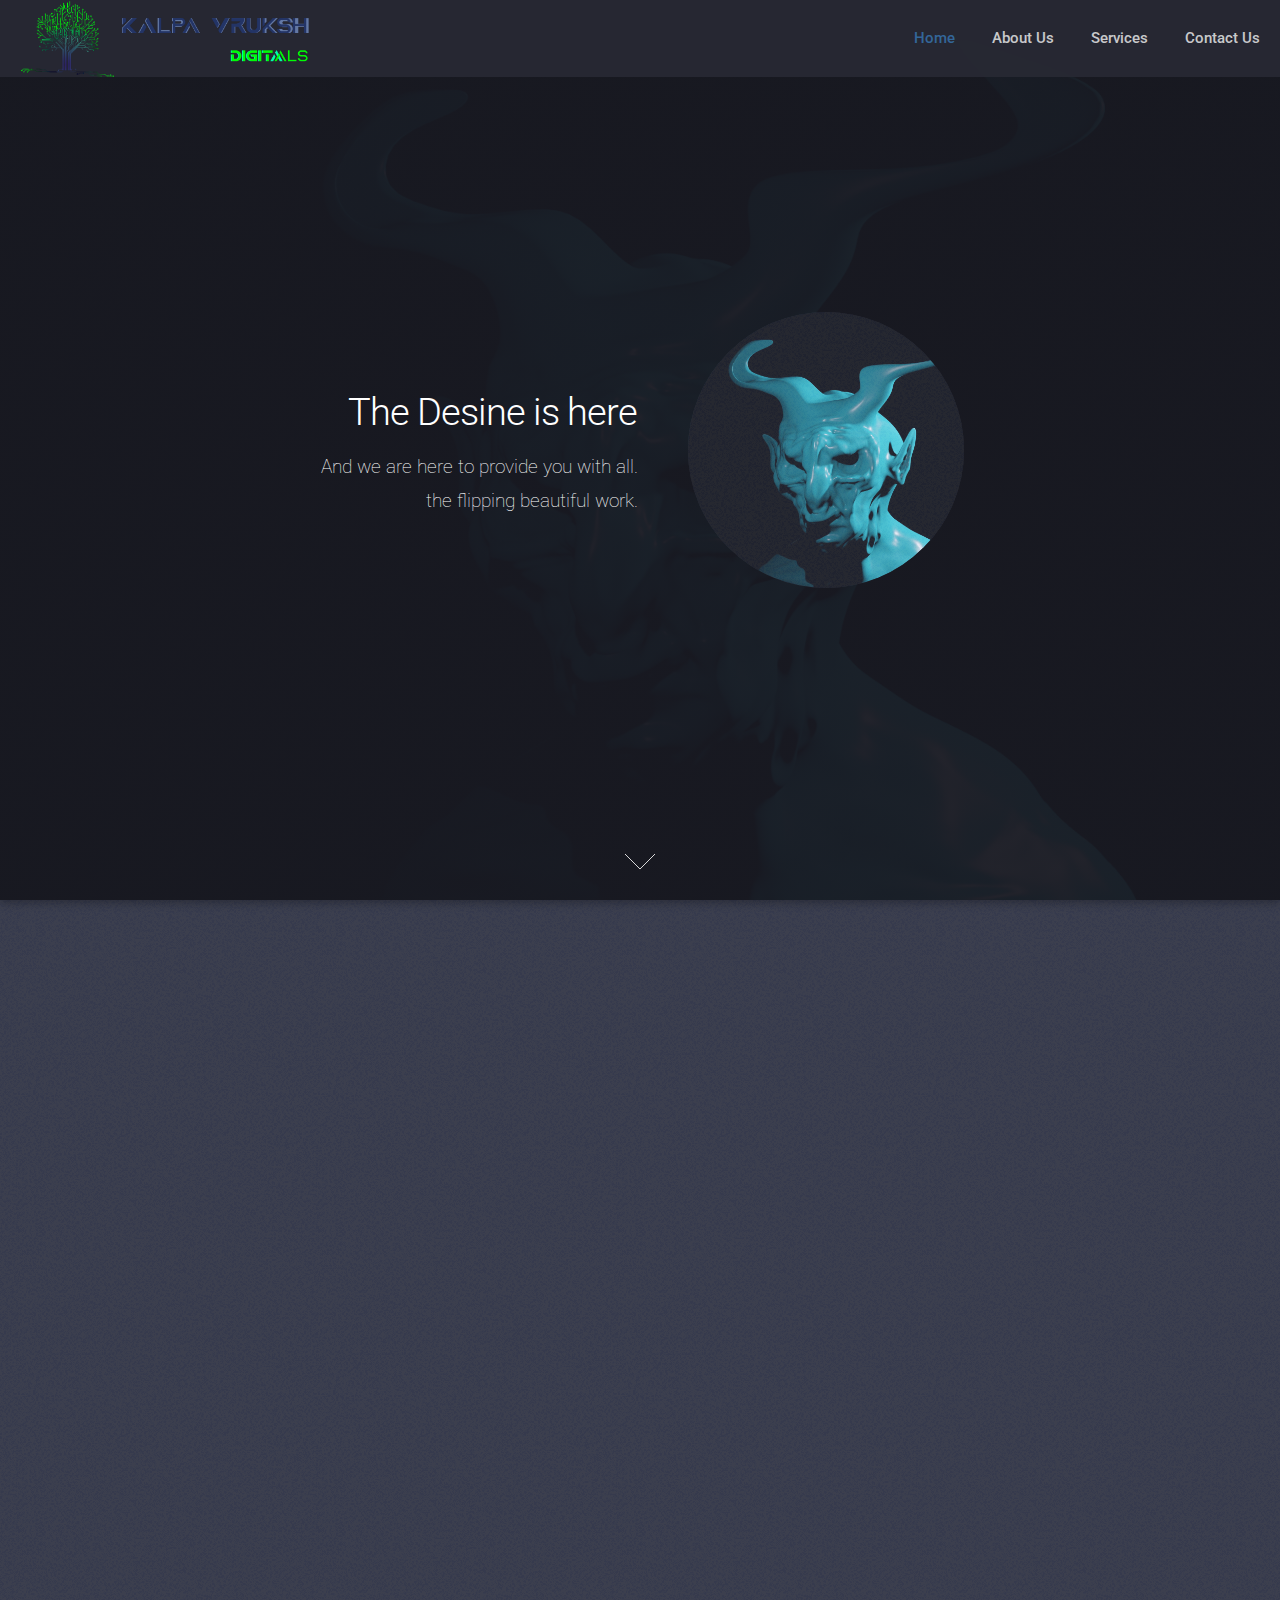
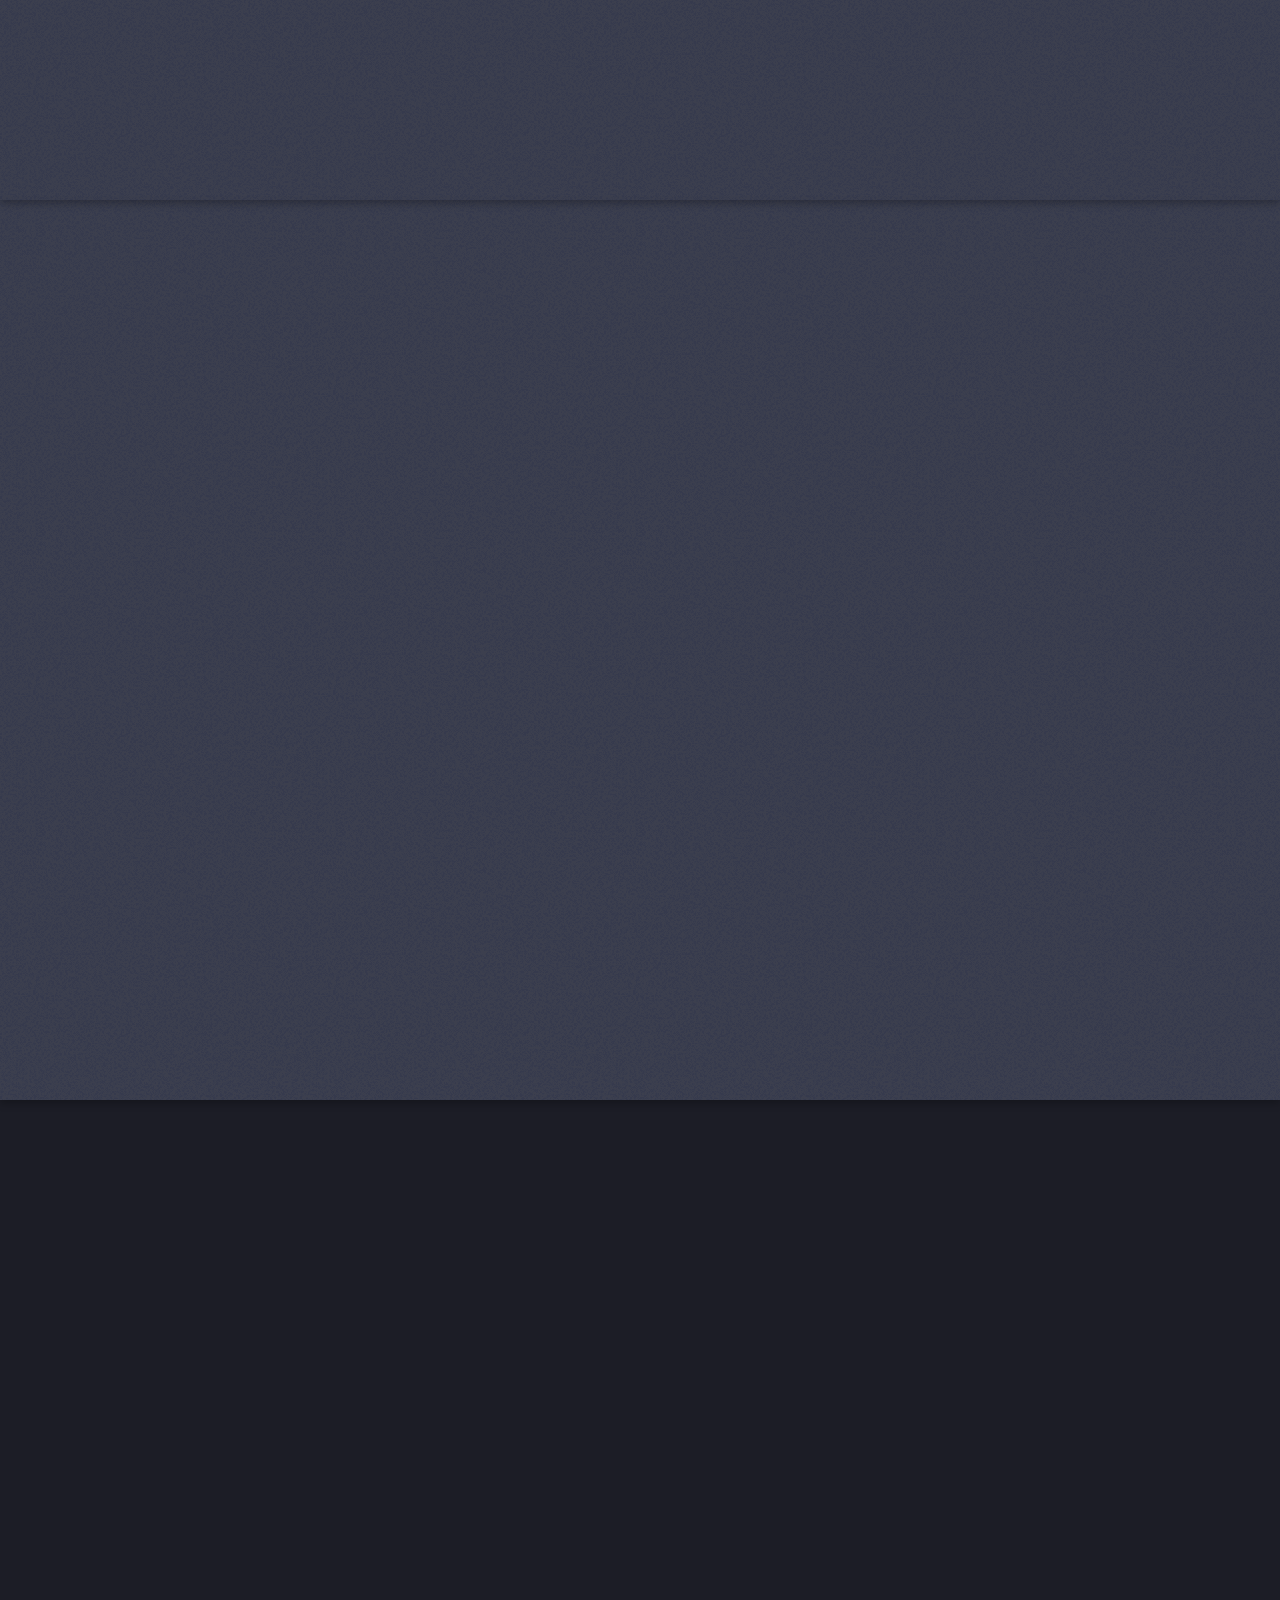
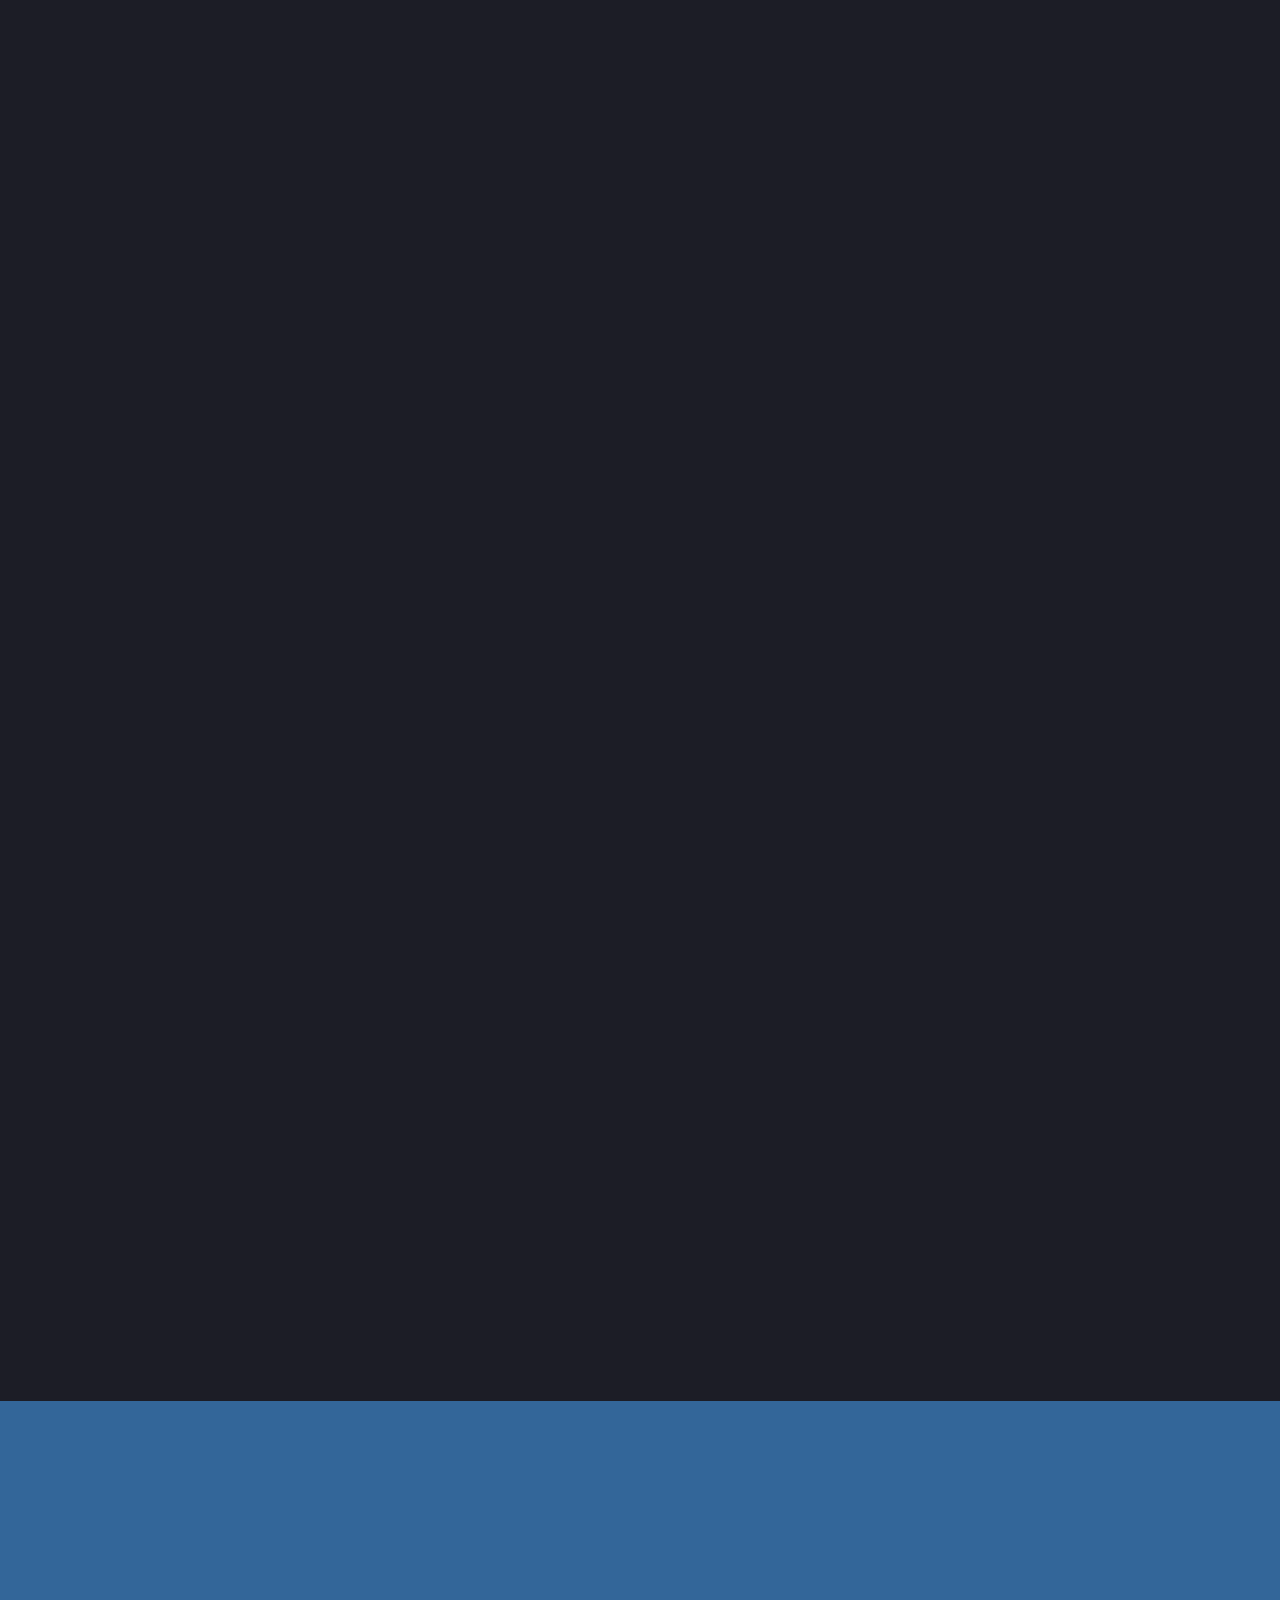
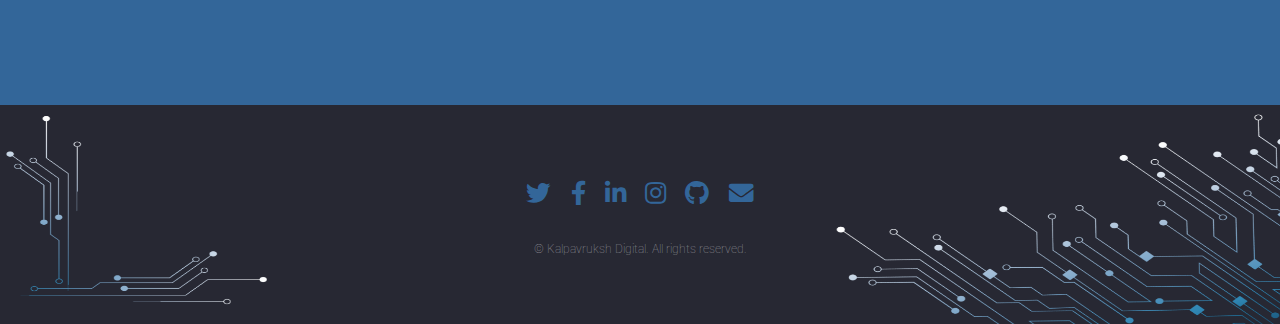
==== commit 578cbbed: "header Image" ====
--- a/index.html
+++ b/index.html
@@ -16,8 +16,9 @@
         <h1 id="logo">
           <a href="index.html"
             ><image style="height: 100%" src="images/KALP/logo.png" />
-            <span class="Kalpvruksh">KALPA VRUKSH </span>
-            <span class="digital">DIGITALS </span>
+            <image style="height: 100%" src="images/KALP/Font.png" />
+            <!-- <span class="Kalpvruksh">KALPA VRUKSH </span>
+            <span class="digital">DIGITALS </span> -->
           </a>
         </h1>
 
